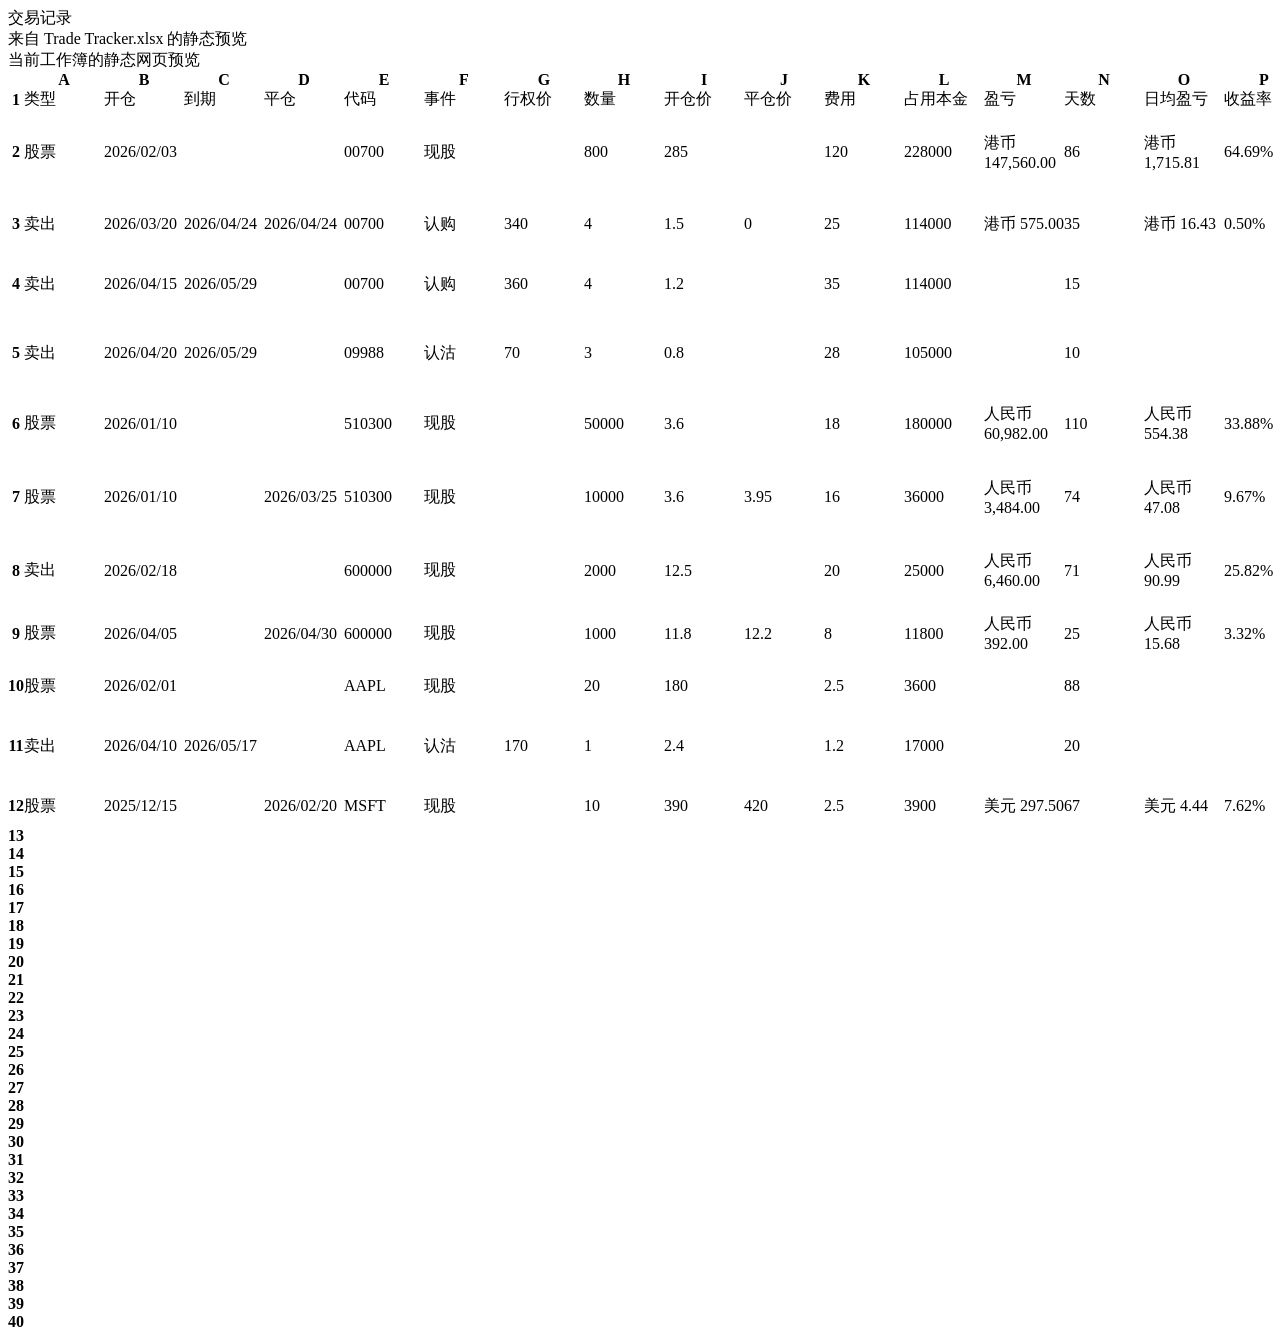
==== .trade-tracker/preview/交易记录.html @ 709254da "Add synthetic public demo dashboard" ====
<!doctype html>
        <html lang="zh-CN">
        <head>
        <meta charset="utf-8">
        <meta name="viewport" content="width=device-width, initial-scale=1">
        <title>交易记录 预览</title>
        <link rel="stylesheet" href="resources/preview.css">
        </head>
        <body>
        <div class="sheet-page">
          <div class="sheet-meta">
            <div>
              <div class="sheet-title">交易记录</div>
              <div class="sheet-subtitle">来自 Trade Tracker.xlsx 的静态预览</div>
            </div>
            <div class="sheet-chip">当前工作簿的静态网页预览</div>
          </div>
          <div class="grid-wrap">
  <div class="ritz grid-container" dir="ltr">
    <table class="waffle" cellspacing="0" cellpadding="0">
      <thead>
        <tr>
          <th class="corner"></th>
          <th class="column-headers-background" style="min-width:80px">A</th><th class="column-headers-background" style="min-width:80px">B</th><th class="column-headers-background" style="min-width:80px">C</th><th class="column-headers-background" style="min-width:80px">D</th><th class="column-headers-background" style="min-width:80px">E</th><th class="column-headers-background" style="min-width:80px">F</th><th class="column-headers-background" style="min-width:80px">G</th><th class="column-headers-background" style="min-width:80px">H</th><th class="column-headers-background" style="min-width:80px">I</th><th class="column-headers-background" style="min-width:80px">J</th><th class="column-headers-background" style="min-width:80px">K</th><th class="column-headers-background" style="min-width:80px">L</th><th class="column-headers-background" style="min-width:80px">M</th><th class="column-headers-background" style="min-width:80px">N</th><th class="column-headers-background" style="min-width:80px">O</th><th class="column-headers-background" style="min-width:80px">P</th><th class="column-headers-background" style="min-width:80px">Q</th><th class="column-headers-background" style="min-width:80px">R</th><th class="column-headers-background" style="min-width:80px">S</th><th class="column-headers-background" style="min-width:80px">T</th><th class="column-headers-background" style="min-width:80px">U</th>
        </tr>
      </thead>
      <tbody>
        <tr class="header-row"><th class="row-index">1</th><td class="text" style="min-width:80px">类型</td><td class="text" style="min-width:80px">开仓</td><td class="text" style="min-width:80px">到期</td><td class="text" style="min-width:80px">平仓</td><td class="text" style="min-width:80px">代码</td><td class="text" style="min-width:80px">事件</td><td class="text" style="min-width:80px">行权价</td><td class="text" style="min-width:80px">数量</td><td class="text" style="min-width:80px">开仓价</td><td class="text" style="min-width:80px">平仓价</td><td class="text" style="min-width:80px">费用</td><td class="text divider-right" style="min-width:80px">占用本金</td><td class="text" style="min-width:80px">盈亏</td><td class="text" style="min-width:80px">天数</td><td class="text" style="min-width:80px">日均盈亏</td><td class="text" style="min-width:80px">收益率</td><td class="text divider-right" style="min-width:80px">年化收益</td><td class="text notes" style="min-width:80px">备注</td><td class="text" style="min-width:80px">乘数</td><td class="text ccy" style="min-width:80px">币种</td><td class="text" style="min-width:80px">年份</td></tr><tr class="data-row"><th class="row-index">2</th><td class="text" style="min-width:80px"><span class="type-pill type-sdi">股票</span></td><td class="date" style="min-width:80px">2026/02/03</td><td class="text empty" style="min-width:80px"></td><td class="text empty" style="min-width:80px"></td><td class="text" style="min-width:80px">00700</td><td class="text" style="min-width:80px">现股</td><td class="text empty" style="min-width:80px"></td><td class="num" style="min-width:80px">800</td><td class="num" style="min-width:80px">285</td><td class="text empty" style="min-width:80px"></td><td class="num" style="min-width:80px">120</td><td class="num divider-right" style="min-width:80px">228000</td><td class="money" style="min-width:80px">港币 147,560.00</td><td class="num" style="min-width:80px">86</td><td class="money" style="min-width:80px">港币 1,715.81</td><td class="percent" style="min-width:80px">64.69%</td><td class="percent divider-right" style="min-width:80px">274.54%</td><td class="text notes" style="min-width:80px">合成示例：港股底仓，不是真实交易</td><td class="text empty" style="min-width:80px"></td><td class="text ccy" style="min-width:80px">港币</td><td class="text" style="min-width:80px">2026</td></tr><tr class="data-row alt"><th class="row-index">3</th><td class="text" style="min-width:80px"><span class="type-pill type-sell">卖出</span></td><td class="date" style="min-width:80px">2026/03/20</td><td class="date" style="min-width:80px">2026/04/24</td><td class="date" style="min-width:80px">2026/04/24</td><td class="text" style="min-width:80px">00700</td><td class="text" style="min-width:80px">认购</td><td class="num" style="min-width:80px">340</td><td class="num" style="min-width:80px">4</td><td class="num" style="min-width:80px">1.5</td><td class="num" style="min-width:80px">0</td><td class="num" style="min-width:80px">25</td><td class="num divider-right" style="min-width:80px">114000</td><td class="money" style="min-width:80px">港币 575.00</td><td class="num" style="min-width:80px">35</td><td class="money" style="min-width:80px">港币 16.43</td><td class="percent" style="min-width:80px">0.50%</td><td class="percent divider-right" style="min-width:80px">5.26%</td><td class="text notes" style="min-width:80px">合成示例：covered call 到期作废</td><td class="num" style="min-width:80px">100</td><td class="text ccy" style="min-width:80px">港币</td><td class="text" style="min-width:80px">2026</td></tr><tr class="data-row"><th class="row-index">4</th><td class="text" style="min-width:80px"><span class="type-pill type-sell">卖出</span></td><td class="date" style="min-width:80px">2026/04/15</td><td class="date" style="min-width:80px">2026/05/29</td><td class="text empty" style="min-width:80px"></td><td class="text" style="min-width:80px">00700</td><td class="text" style="min-width:80px">认购</td><td class="num" style="min-width:80px">360</td><td class="num" style="min-width:80px">4</td><td class="num" style="min-width:80px">1.2</td><td class="text empty" style="min-width:80px"></td><td class="num" style="min-width:80px">35</td><td class="num divider-right" style="min-width:80px">114000</td><td class="text empty" style="min-width:80px"></td><td class="num" style="min-width:80px">15</td><td class="text empty" style="min-width:80px"></td><td class="text empty" style="min-width:80px"></td><td class="text divider-right empty" style="min-width:80px"></td><td class="text notes" style="min-width:80px">合成示例：未平仓 covered call</td><td class="num" style="min-width:80px">100</td><td class="text ccy" style="min-width:80px">港币</td><td class="text" style="min-width:80px">2026</td></tr><tr class="data-row alt"><th class="row-index">5</th><td class="text" style="min-width:80px"><span class="type-pill type-sell">卖出</span></td><td class="date" style="min-width:80px">2026/04/20</td><td class="date" style="min-width:80px">2026/05/29</td><td class="text empty" style="min-width:80px"></td><td class="text" style="min-width:80px">09988</td><td class="text" style="min-width:80px">认沽</td><td class="num" style="min-width:80px">70</td><td class="num" style="min-width:80px">3</td><td class="num" style="min-width:80px">0.8</td><td class="text empty" style="min-width:80px"></td><td class="num" style="min-width:80px">28</td><td class="num divider-right" style="min-width:80px">105000</td><td class="text empty" style="min-width:80px"></td><td class="num" style="min-width:80px">10</td><td class="text empty" style="min-width:80px"></td><td class="text empty" style="min-width:80px"></td><td class="text divider-right empty" style="min-width:80px"></td><td class="text notes" style="min-width:80px">合成示例：未平仓 cash-secured put</td><td class="num" style="min-width:80px">500</td><td class="text ccy" style="min-width:80px">港币</td><td class="text" style="min-width:80px">2026</td></tr><tr class="data-row"><th class="row-index">6</th><td class="text" style="min-width:80px"><span class="type-pill type-sdi">股票</span></td><td class="date" style="min-width:80px">2026/01/10</td><td class="text empty" style="min-width:80px"></td><td class="text empty" style="min-width:80px"></td><td class="text" style="min-width:80px">510300</td><td class="text" style="min-width:80px">现股</td><td class="text empty" style="min-width:80px"></td><td class="num" style="min-width:80px">50000</td><td class="num" style="min-width:80px">3.6</td><td class="text empty" style="min-width:80px"></td><td class="num" style="min-width:80px">18</td><td class="num divider-right" style="min-width:80px">180000</td><td class="money" style="min-width:80px">人民币 60,982.00</td><td class="num" style="min-width:80px">110</td><td class="money" style="min-width:80px">人民币 554.38</td><td class="percent" style="min-width:80px">33.88%</td><td class="percent divider-right" style="min-width:80px">112.41%</td><td class="text notes" style="min-width:80px">合成示例：人民币 ETF 持仓</td><td class="text empty" style="min-width:80px"></td><td class="text ccy" style="min-width:80px">人民币</td><td class="text" style="min-width:80px">2026</td></tr><tr class="data-row alt"><th class="row-index">7</th><td class="text" style="min-width:80px"><span class="type-pill type-sdi">股票</span></td><td class="date" style="min-width:80px">2026/01/10</td><td class="text empty" style="min-width:80px"></td><td class="date" style="min-width:80px">2026/03/25</td><td class="text" style="min-width:80px">510300</td><td class="text" style="min-width:80px">现股</td><td class="text empty" style="min-width:80px"></td><td class="num" style="min-width:80px">10000</td><td class="num" style="min-width:80px">3.6</td><td class="num" style="min-width:80px">3.95</td><td class="num" style="min-width:80px">16</td><td class="num divider-right" style="min-width:80px">36000</td><td class="money" style="min-width:80px">人民币 3,484.00</td><td class="num" style="min-width:80px">74</td><td class="money" style="min-width:80px">人民币 47.08</td><td class="percent" style="min-width:80px">9.67%</td><td class="percent divider-right" style="min-width:80px">47.71%</td><td class="text notes" style="min-width:80px">合成示例：人民币 ETF 部分止盈</td><td class="text empty" style="min-width:80px"></td><td class="text ccy" style="min-width:80px">人民币</td><td class="text" style="min-width:80px">2026</td></tr><tr class="data-row"><th class="row-index">8</th><td class="text" style="min-width:80px"><span class="type-pill type-sell">卖出</span></td><td class="date" style="min-width:80px">2026/02/18</td><td class="text empty" style="min-width:80px"></td><td class="text empty" style="min-width:80px"></td><td class="text" style="min-width:80px">600000</td><td class="text" style="min-width:80px">现股</td><td class="text empty" style="min-width:80px"></td><td class="num" style="min-width:80px">2000</td><td class="num" style="min-width:80px">12.5</td><td class="text empty" style="min-width:80px"></td><td class="num" style="min-width:80px">20</td><td class="num divider-right" style="min-width:80px">25000</td><td class="money" style="min-width:80px">人民币 6,460.00</td><td class="num" style="min-width:80px">71</td><td class="money" style="min-width:80px">人民币 90.99</td><td class="percent" style="min-width:80px">25.82%</td><td class="percent divider-right" style="min-width:80px">132.73%</td><td class="text notes" style="min-width:80px">合成示例：空头持仓展示</td><td class="text empty" style="min-width:80px"></td><td class="text ccy" style="min-width:80px">人民币</td><td class="text" style="min-width:80px">2026</td></tr><tr class="data-row alt"><th class="row-index">9</th><td class="text" style="min-width:80px"><span class="type-pill type-sdi">股票</span></td><td class="date" style="min-width:80px">2026/04/05</td><td class="text empty" style="min-width:80px"></td><td class="date" style="min-width:80px">2026/04/30</td><td class="text" style="min-width:80px">600000</td><td class="text" style="min-width:80px">现股</td><td class="text empty" style="min-width:80px"></td><td class="num" style="min-width:80px">1000</td><td class="num" style="min-width:80px">11.8</td><td class="num" style="min-width:80px">12.2</td><td class="num" style="min-width:80px">8</td><td class="num divider-right" style="min-width:80px">11800</td><td class="money" style="min-width:80px">人民币 392.00</td><td class="num" style="min-width:80px">25</td><td class="money" style="min-width:80px">人民币 15.68</td><td class="percent" style="min-width:80px">3.32%</td><td class="percent divider-right" style="min-width:80px">48.47%</td><td class="text notes" style="min-width:80px">合成示例：已完成现股交易</td><td class="text empty" style="min-width:80px"></td><td class="text ccy" style="min-width:80px">人民币</td><td class="text" style="min-width:80px">2026</td></tr><tr class="data-row"><th class="row-index">10</th><td class="text" style="min-width:80px"><span class="type-pill type-sdi">股票</span></td><td class="date" style="min-width:80px">2026/02/01</td><td class="text empty" style="min-width:80px"></td><td class="text empty" style="min-width:80px"></td><td class="text" style="min-width:80px">AAPL</td><td class="text" style="min-width:80px">现股</td><td class="text empty" style="min-width:80px"></td><td class="num" style="min-width:80px">20</td><td class="num" style="min-width:80px">180</td><td class="text empty" style="min-width:80px"></td><td class="num" style="min-width:80px">2.5</td><td class="num divider-right" style="min-width:80px">3600</td><td class="text empty" style="min-width:80px"></td><td class="num" style="min-width:80px">88</td><td class="text empty" style="min-width:80px"></td><td class="text empty" style="min-width:80px"></td><td class="text divider-right empty" style="min-width:80px"></td><td class="text notes" style="min-width:80px">合成示例：美股持仓</td><td class="text empty" style="min-width:80px"></td><td class="text ccy" style="min-width:80px">美元</td><td class="text" style="min-width:80px">2026</td></tr><tr class="data-row alt"><th class="row-index">11</th><td class="text" style="min-width:80px"><span class="type-pill type-sell">卖出</span></td><td class="date" style="min-width:80px">2026/04/10</td><td class="date" style="min-width:80px">2026/05/17</td><td class="text empty" style="min-width:80px"></td><td class="text" style="min-width:80px">AAPL</td><td class="text" style="min-width:80px">认沽</td><td class="num" style="min-width:80px">170</td><td class="num" style="min-width:80px">1</td><td class="num" style="min-width:80px">2.4</td><td class="text empty" style="min-width:80px"></td><td class="num" style="min-width:80px">1.2</td><td class="num divider-right" style="min-width:80px">17000</td><td class="text empty" style="min-width:80px"></td><td class="num" style="min-width:80px">20</td><td class="text empty" style="min-width:80px"></td><td class="text empty" style="min-width:80px"></td><td class="text divider-right empty" style="min-width:80px"></td><td class="text notes" style="min-width:80px">合成示例：未平仓 cash-secured put</td><td class="num" style="min-width:80px">100</td><td class="text ccy" style="min-width:80px">美元</td><td class="text" style="min-width:80px">2026</td></tr><tr class="data-row"><th class="row-index">12</th><td class="text" style="min-width:80px"><span class="type-pill type-sdi">股票</span></td><td class="date" style="min-width:80px">2025/12/15</td><td class="text empty" style="min-width:80px"></td><td class="date" style="min-width:80px">2026/02/20</td><td class="text" style="min-width:80px">MSFT</td><td class="text" style="min-width:80px">现股</td><td class="text empty" style="min-width:80px"></td><td class="num" style="min-width:80px">10</td><td class="num" style="min-width:80px">390</td><td class="num" style="min-width:80px">420</td><td class="num" style="min-width:80px">2.5</td><td class="num divider-right" style="min-width:80px">3900</td><td class="money" style="min-width:80px">美元 297.50</td><td class="num" style="min-width:80px">67</td><td class="money" style="min-width:80px">美元 4.44</td><td class="percent" style="min-width:80px">7.62%</td><td class="percent divider-right" style="min-width:80px">41.53%</td><td class="text notes" style="min-width:80px">合成示例：美股已平仓</td><td class="text empty" style="min-width:80px"></td><td class="text ccy" style="min-width:80px">美元</td><td class="text" style="min-width:80px">2025</td></tr><tr class="data-row alt"><th class="row-index">13</th><td class="text empty" style="min-width:80px"><span class="type-pill type-empty">​</span></td><td class="text empty" style="min-width:80px"></td><td class="text empty" style="min-width:80px"></td><td class="text empty" style="min-width:80px"></td><td class="text empty" style="min-width:80px"></td><td class="text empty" style="min-width:80px"></td><td class="text empty" style="min-width:80px"></td><td class="text empty" style="min-width:80px"></td><td class="text empty" style="min-width:80px"></td><td class="text empty" style="min-width:80px"></td><td class="text empty" style="min-width:80px"></td><td class="text divider-right empty" style="min-width:80px"></td><td class="text empty" style="min-width:80px"></td><td class="text empty" style="min-width:80px"></td><td class="text empty" style="min-width:80px"></td><td class="text empty" style="min-width:80px"></td><td class="text divider-right empty" style="min-width:80px"></td><td class="text notes empty" style="min-width:80px"></td><td class="text empty" style="min-width:80px"></td><td class="text ccy empty" style="min-width:80px"></td><td class="text empty" style="min-width:80px"></td></tr><tr class="data-row"><th class="row-index">14</th><td class="text empty" style="min-width:80px"><span class="type-pill type-empty">​</span></td><td class="text empty" style="min-width:80px"></td><td class="text empty" style="min-width:80px"></td><td class="text empty" style="min-width:80px"></td><td class="text empty" style="min-width:80px"></td><td class="text empty" style="min-width:80px"></td><td class="text empty" style="min-width:80px"></td><td class="text empty" style="min-width:80px"></td><td class="text empty" style="min-width:80px"></td><td class="text empty" style="min-width:80px"></td><td class="text empty" style="min-width:80px"></td><td class="text divider-right empty" style="min-width:80px"></td><td class="text empty" style="min-width:80px"></td><td class="text empty" style="min-width:80px"></td><td class="text empty" style="min-width:80px"></td><td class="text empty" style="min-width:80px"></td><td class="text divider-right empty" style="min-width:80px"></td><td class="text notes empty" style="min-width:80px"></td><td class="text empty" style="min-width:80px"></td><td class="text ccy empty" style="min-width:80px"></td><td class="text empty" style="min-width:80px"></td></tr><tr class="data-row alt"><th class="row-index">15</th><td class="text empty" style="min-width:80px"><span class="type-pill type-empty">​</span></td><td class="text empty" style="min-width:80px"></td><td class="text empty" style="min-width:80px"></td><td class="text empty" style="min-width:80px"></td><td class="text empty" style="min-width:80px"></td><td class="text empty" style="min-width:80px"></td><td class="text empty" style="min-width:80px"></td><td class="text empty" style="min-width:80px"></td><td class="text empty" style="min-width:80px"></td><td class="text empty" style="min-width:80px"></td><td class="text empty" style="min-width:80px"></td><td class="text divider-right empty" style="min-width:80px"></td><td class="text empty" style="min-width:80px"></td><td class="text empty" style="min-width:80px"></td><td class="text empty" style="min-width:80px"></td><td class="text empty" style="min-width:80px"></td><td class="text divider-right empty" style="min-width:80px"></td><td class="text notes empty" style="min-width:80px"></td><td class="text empty" style="min-width:80px"></td><td class="text ccy empty" style="min-width:80px"></td><td class="text empty" style="min-width:80px"></td></tr><tr class="data-row"><th class="row-index">16</th><td class="text empty" style="min-width:80px"><span class="type-pill type-empty">​</span></td><td class="text empty" style="min-width:80px"></td><td class="text empty" style="min-width:80px"></td><td class="text empty" style="min-width:80px"></td><td class="text empty" style="min-width:80px"></td><td class="text empty" style="min-width:80px"></td><td class="text empty" style="min-width:80px"></td><td class="text empty" style="min-width:80px"></td><td class="text empty" style="min-width:80px"></td><td class="text empty" style="min-width:80px"></td><td class="text empty" style="min-width:80px"></td><td class="text divider-right empty" style="min-width:80px"></td><td class="text empty" style="min-width:80px"></td><td class="text empty" style="min-width:80px"></td><td class="text empty" style="min-width:80px"></td><td class="text empty" style="min-width:80px"></td><td class="text divider-right empty" style="min-width:80px"></td><td class="text notes empty" style="min-width:80px"></td><td class="text empty" style="min-width:80px"></td><td class="text ccy empty" style="min-width:80px"></td><td class="text empty" style="min-width:80px"></td></tr><tr class="data-row alt"><th class="row-index">17</th><td class="text empty" style="min-width:80px"><span class="type-pill type-empty">​</span></td><td class="text empty" style="min-width:80px"></td><td class="text empty" style="min-width:80px"></td><td class="text empty" style="min-width:80px"></td><td class="text empty" style="min-width:80px"></td><td class="text empty" style="min-width:80px"></td><td class="text empty" style="min-width:80px"></td><td class="text empty" style="min-width:80px"></td><td class="text empty" style="min-width:80px"></td><td class="text empty" style="min-width:80px"></td><td class="text empty" style="min-width:80px"></td><td class="text divider-right empty" style="min-width:80px"></td><td class="text empty" style="min-width:80px"></td><td class="text empty" style="min-width:80px"></td><td class="text empty" style="min-width:80px"></td><td class="text empty" style="min-width:80px"></td><td class="text divider-right empty" style="min-width:80px"></td><td class="text notes empty" style="min-width:80px"></td><td class="text empty" style="min-width:80px"></td><td class="text ccy empty" style="min-width:80px"></td><td class="text empty" style="min-width:80px"></td></tr><tr class="data-row"><th class="row-index">18</th><td class="text empty" style="min-width:80px"><span class="type-pill type-empty">​</span></td><td class="text empty" style="min-width:80px"></td><td class="text empty" style="min-width:80px"></td><td class="text empty" style="min-width:80px"></td><td class="text empty" style="min-width:80px"></td><td class="text empty" style="min-width:80px"></td><td class="text empty" style="min-width:80px"></td><td class="text empty" style="min-width:80px"></td><td class="text empty" style="min-width:80px"></td><td class="text empty" style="min-width:80px"></td><td class="text empty" style="min-width:80px"></td><td class="text divider-right empty" style="min-width:80px"></td><td class="text empty" style="min-width:80px"></td><td class="text empty" style="min-width:80px"></td><td class="text empty" style="min-width:80px"></td><td class="text empty" style="min-width:80px"></td><td class="text divider-right empty" style="min-width:80px"></td><td class="text notes empty" style="min-width:80px"></td><td class="text empty" style="min-width:80px"></td><td class="text ccy empty" style="min-width:80px"></td><td class="text empty" style="min-width:80px"></td></tr><tr class="data-row alt"><th class="row-index">19</th><td class="text empty" style="min-width:80px"><span class="type-pill type-empty">​</span></td><td class="text empty" style="min-width:80px"></td><td class="text empty" style="min-width:80px"></td><td class="text empty" style="min-width:80px"></td><td class="text empty" style="min-width:80px"></td><td class="text empty" style="min-width:80px"></td><td class="text empty" style="min-width:80px"></td><td class="text empty" style="min-width:80px"></td><td class="text empty" style="min-width:80px"></td><td class="text empty" style="min-width:80px"></td><td class="text empty" style="min-width:80px"></td><td class="text divider-right empty" style="min-width:80px"></td><td class="text empty" style="min-width:80px"></td><td class="text empty" style="min-width:80px"></td><td class="text empty" style="min-width:80px"></td><td class="text empty" style="min-width:80px"></td><td class="text divider-right empty" style="min-width:80px"></td><td class="text notes empty" style="min-width:80px"></td><td class="text empty" style="min-width:80px"></td><td class="text ccy empty" style="min-width:80px"></td><td class="text empty" style="min-width:80px"></td></tr><tr class="data-row"><th class="row-index">20</th><td class="text empty" style="min-width:80px"><span class="type-pill type-empty">​</span></td><td class="text empty" style="min-width:80px"></td><td class="text empty" style="min-width:80px"></td><td class="text empty" style="min-width:80px"></td><td class="text empty" style="min-width:80px"></td><td class="text empty" style="min-width:80px"></td><td class="text empty" style="min-width:80px"></td><td class="text empty" style="min-width:80px"></td><td class="text empty" style="min-width:80px"></td><td class="text empty" style="min-width:80px"></td><td class="text empty" style="min-width:80px"></td><td class="text divider-right empty" style="min-width:80px"></td><td class="text empty" style="min-width:80px"></td><td class="text empty" style="min-width:80px"></td><td class="text empty" style="min-width:80px"></td><td class="text empty" style="min-width:80px"></td><td class="text divider-right empty" style="min-width:80px"></td><td class="text notes empty" style="min-width:80px"></td><td class="text empty" style="min-width:80px"></td><td class="text ccy empty" style="min-width:80px"></td><td class="text empty" style="min-width:80px"></td></tr><tr class="data-row alt"><th class="row-index">21</th><td class="text empty" style="min-width:80px"><span class="type-pill type-empty">​</span></td><td class="text empty" style="min-width:80px"></td><td class="text empty" style="min-width:80px"></td><td class="text empty" style="min-width:80px"></td><td class="text empty" style="min-width:80px"></td><td class="text empty" style="min-width:80px"></td><td class="text empty" style="min-width:80px"></td><td class="text empty" style="min-width:80px"></td><td class="text empty" style="min-width:80px"></td><td class="text empty" style="min-width:80px"></td><td class="text empty" style="min-width:80px"></td><td class="text divider-right empty" style="min-width:80px"></td><td class="text empty" style="min-width:80px"></td><td class="text empty" style="min-width:80px"></td><td class="text empty" style="min-width:80px"></td><td class="text empty" style="min-width:80px"></td><td class="text divider-right empty" style="min-width:80px"></td><td class="text notes empty" style="min-width:80px"></td><td class="text empty" style="min-width:80px"></td><td class="text ccy empty" style="min-width:80px"></td><td class="text empty" style="min-width:80px"></td></tr><tr class="data-row"><th class="row-index">22</th><td class="text empty" style="min-width:80px"><span class="type-pill type-empty">​</span></td><td class="text empty" style="min-width:80px"></td><td class="text empty" style="min-width:80px"></td><td class="text empty" style="min-width:80px"></td><td class="text empty" style="min-width:80px"></td><td class="text empty" style="min-width:80px"></td><td class="text empty" style="min-width:80px"></td><td class="text empty" style="min-width:80px"></td><td class="text empty" style="min-width:80px"></td><td class="text empty" style="min-width:80px"></td><td class="text empty" style="min-width:80px"></td><td class="text divider-right empty" style="min-width:80px"></td><td class="text empty" style="min-width:80px"></td><td class="text empty" style="min-width:80px"></td><td class="text empty" style="min-width:80px"></td><td class="text empty" style="min-width:80px"></td><td class="text divider-right empty" style="min-width:80px"></td><td class="text notes empty" style="min-width:80px"></td><td class="text empty" style="min-width:80px"></td><td class="text ccy empty" style="min-width:80px"></td><td class="text empty" style="min-width:80px"></td></tr><tr class="data-row alt"><th class="row-index">23</th><td class="text empty" style="min-width:80px"><span class="type-pill type-empty">​</span></td><td class="text empty" style="min-width:80px"></td><td class="text empty" style="min-width:80px"></td><td class="text empty" style="min-width:80px"></td><td class="text empty" style="min-width:80px"></td><td class="text empty" style="min-width:80px"></td><td class="text empty" style="min-width:80px"></td><td class="text empty" style="min-width:80px"></td><td class="text empty" style="min-width:80px"></td><td class="text empty" style="min-width:80px"></td><td class="text empty" style="min-width:80px"></td><td class="text divider-right empty" style="min-width:80px"></td><td class="text empty" style="min-width:80px"></td><td class="text empty" style="min-width:80px"></td><td class="text empty" style="min-width:80px"></td><td class="text empty" style="min-width:80px"></td><td class="text divider-right empty" style="min-width:80px"></td><td class="text notes empty" style="min-width:80px"></td><td class="text empty" style="min-width:80px"></td><td class="text ccy empty" style="min-width:80px"></td><td class="text empty" style="min-width:80px"></td></tr><tr class="data-row"><th class="row-index">24</th><td class="text empty" style="min-width:80px"><span class="type-pill type-empty">​</span></td><td class="text empty" style="min-width:80px"></td><td class="text empty" style="min-width:80px"></td><td class="text empty" style="min-width:80px"></td><td class="text empty" style="min-width:80px"></td><td class="text empty" style="min-width:80px"></td><td class="text empty" style="min-width:80px"></td><td class="text empty" style="min-width:80px"></td><td class="text empty" style="min-width:80px"></td><td class="text empty" style="min-width:80px"></td><td class="text empty" style="min-width:80px"></td><td class="text divider-right empty" style="min-width:80px"></td><td class="text empty" style="min-width:80px"></td><td class="text empty" style="min-width:80px"></td><td class="text empty" style="min-width:80px"></td><td class="text empty" style="min-width:80px"></td><td class="text divider-right empty" style="min-width:80px"></td><td class="text notes empty" style="min-width:80px"></td><td class="text empty" style="min-width:80px"></td><td class="text ccy empty" style="min-width:80px"></td><td class="text empty" style="min-width:80px"></td></tr><tr class="data-row alt"><th class="row-index">25</th><td class="text empty" style="min-width:80px"><span class="type-pill type-empty">​</span></td><td class="text empty" style="min-width:80px"></td><td class="text empty" style="min-width:80px"></td><td class="text empty" style="min-width:80px"></td><td class="text empty" style="min-width:80px"></td><td class="text empty" style="min-width:80px"></td><td class="text empty" style="min-width:80px"></td><td class="text empty" style="min-width:80px"></td><td class="text empty" style="min-width:80px"></td><td class="text empty" style="min-width:80px"></td><td class="text empty" style="min-width:80px"></td><td class="text divider-right empty" style="min-width:80px"></td><td class="text empty" style="min-width:80px"></td><td class="text empty" style="min-width:80px"></td><td class="text empty" style="min-width:80px"></td><td class="text empty" style="min-width:80px"></td><td class="text divider-right empty" style="min-width:80px"></td><td class="text notes empty" style="min-width:80px"></td><td class="text empty" style="min-width:80px"></td><td class="text ccy empty" style="min-width:80px"></td><td class="text empty" style="min-width:80px"></td></tr><tr class="data-row"><th class="row-index">26</th><td class="text empty" style="min-width:80px"><span class="type-pill type-empty">​</span></td><td class="text empty" style="min-width:80px"></td><td class="text empty" style="min-width:80px"></td><td class="text empty" style="min-width:80px"></td><td class="text empty" style="min-width:80px"></td><td class="text empty" style="min-width:80px"></td><td class="text empty" style="min-width:80px"></td><td class="text empty" style="min-width:80px"></td><td class="text empty" style="min-width:80px"></td><td class="text empty" style="min-width:80px"></td><td class="text empty" style="min-width:80px"></td><td class="text divider-right empty" style="min-width:80px"></td><td class="text empty" style="min-width:80px"></td><td class="text empty" style="min-width:80px"></td><td class="text empty" style="min-width:80px"></td><td class="text empty" style="min-width:80px"></td><td class="text divider-right empty" style="min-width:80px"></td><td class="text notes empty" style="min-width:80px"></td><td class="text empty" style="min-width:80px"></td><td class="text ccy empty" style="min-width:80px"></td><td class="text empty" style="min-width:80px"></td></tr><tr class="data-row alt"><th class="row-index">27</th><td class="text empty" style="min-width:80px"><span class="type-pill type-empty">​</span></td><td class="text empty" style="min-width:80px"></td><td class="text empty" style="min-width:80px"></td><td class="text empty" style="min-width:80px"></td><td class="text empty" style="min-width:80px"></td><td class="text empty" style="min-width:80px"></td><td class="text empty" style="min-width:80px"></td><td class="text empty" style="min-width:80px"></td><td class="text empty" style="min-width:80px"></td><td class="text empty" style="min-width:80px"></td><td class="text empty" style="min-width:80px"></td><td class="text divider-right empty" style="min-width:80px"></td><td class="text empty" style="min-width:80px"></td><td class="text empty" style="min-width:80px"></td><td class="text empty" style="min-width:80px"></td><td class="text empty" style="min-width:80px"></td><td class="text divider-right empty" style="min-width:80px"></td><td class="text notes empty" style="min-width:80px"></td><td class="text empty" style="min-width:80px"></td><td class="text ccy empty" style="min-width:80px"></td><td class="text empty" style="min-width:80px"></td></tr><tr class="data-row"><th class="row-index">28</th><td class="text empty" style="min-width:80px"><span class="type-pill type-empty">​</span></td><td class="text empty" style="min-width:80px"></td><td class="text empty" style="min-width:80px"></td><td class="text empty" style="min-width:80px"></td><td class="text empty" style="min-width:80px"></td><td class="text empty" style="min-width:80px"></td><td class="text empty" style="min-width:80px"></td><td class="text empty" style="min-width:80px"></td><td class="text empty" style="min-width:80px"></td><td class="text empty" style="min-width:80px"></td><td class="text empty" style="min-width:80px"></td><td class="text divider-right empty" style="min-width:80px"></td><td class="text empty" style="min-width:80px"></td><td class="text empty" style="min-width:80px"></td><td class="text empty" style="min-width:80px"></td><td class="text empty" style="min-width:80px"></td><td class="text divider-right empty" style="min-width:80px"></td><td class="text notes empty" style="min-width:80px"></td><td class="text empty" style="min-width:80px"></td><td class="text ccy empty" style="min-width:80px"></td><td class="text empty" style="min-width:80px"></td></tr><tr class="data-row alt"><th class="row-index">29</th><td class="text empty" style="min-width:80px"><span class="type-pill type-empty">​</span></td><td class="text empty" style="min-width:80px"></td><td class="text empty" style="min-width:80px"></td><td class="text empty" style="min-width:80px"></td><td class="text empty" style="min-width:80px"></td><td class="text empty" style="min-width:80px"></td><td class="text empty" style="min-width:80px"></td><td class="text empty" style="min-width:80px"></td><td class="text empty" style="min-width:80px"></td><td class="text empty" style="min-width:80px"></td><td class="text empty" style="min-width:80px"></td><td class="text divider-right empty" style="min-width:80px"></td><td class="text empty" style="min-width:80px"></td><td class="text empty" style="min-width:80px"></td><td class="text empty" style="min-width:80px"></td><td class="text empty" style="min-width:80px"></td><td class="text divider-right empty" style="min-width:80px"></td><td class="text notes empty" style="min-width:80px"></td><td class="text empty" style="min-width:80px"></td><td class="text ccy empty" style="min-width:80px"></td><td class="text empty" style="min-width:80px"></td></tr><tr class="data-row"><th class="row-index">30</th><td class="text empty" style="min-width:80px"><span class="type-pill type-empty">​</span></td><td class="text empty" style="min-width:80px"></td><td class="text empty" style="min-width:80px"></td><td class="text empty" style="min-width:80px"></td><td class="text empty" style="min-width:80px"></td><td class="text empty" style="min-width:80px"></td><td class="text empty" style="min-width:80px"></td><td class="text empty" style="min-width:80px"></td><td class="text empty" style="min-width:80px"></td><td class="text empty" style="min-width:80px"></td><td class="text empty" style="min-width:80px"></td><td class="text divider-right empty" style="min-width:80px"></td><td class="text empty" style="min-width:80px"></td><td class="text empty" style="min-width:80px"></td><td class="text empty" style="min-width:80px"></td><td class="text empty" style="min-width:80px"></td><td class="text divider-right empty" style="min-width:80px"></td><td class="text notes empty" style="min-width:80px"></td><td class="text empty" style="min-width:80px"></td><td class="text ccy empty" style="min-width:80px"></td><td class="text empty" style="min-width:80px"></td></tr><tr class="data-row alt"><th class="row-index">31</th><td class="text empty" style="min-width:80px"><span class="type-pill type-empty">​</span></td><td class="text empty" style="min-width:80px"></td><td class="text empty" style="min-width:80px"></td><td class="text empty" style="min-width:80px"></td><td class="text empty" style="min-width:80px"></td><td class="text empty" style="min-width:80px"></td><td class="text empty" style="min-width:80px"></td><td class="text empty" style="min-width:80px"></td><td class="text empty" style="min-width:80px"></td><td class="text empty" style="min-width:80px"></td><td class="text empty" style="min-width:80px"></td><td class="text divider-right empty" style="min-width:80px"></td><td class="text empty" style="min-width:80px"></td><td class="text empty" style="min-width:80px"></td><td class="text empty" style="min-width:80px"></td><td class="text empty" style="min-width:80px"></td><td class="text divider-right empty" style="min-width:80px"></td><td class="text notes empty" style="min-width:80px"></td><td class="text empty" style="min-width:80px"></td><td class="text ccy empty" style="min-width:80px"></td><td class="text empty" style="min-width:80px"></td></tr><tr class="data-row"><th class="row-index">32</th><td class="text empty" style="min-width:80px"><span class="type-pill type-empty">​</span></td><td class="text empty" style="min-width:80px"></td><td class="text empty" style="min-width:80px"></td><td class="text empty" style="min-width:80px"></td><td class="text empty" style="min-width:80px"></td><td class="text empty" style="min-width:80px"></td><td class="text empty" style="min-width:80px"></td><td class="text empty" style="min-width:80px"></td><td class="text empty" style="min-width:80px"></td><td class="text empty" style="min-width:80px"></td><td class="text empty" style="min-width:80px"></td><td class="text divider-right empty" style="min-width:80px"></td><td class="text empty" style="min-width:80px"></td><td class="text empty" style="min-width:80px"></td><td class="text empty" style="min-width:80px"></td><td class="text empty" style="min-width:80px"></td><td class="text divider-right empty" style="min-width:80px"></td><td class="text notes empty" style="min-width:80px"></td><td class="text empty" style="min-width:80px"></td><td class="text ccy empty" style="min-width:80px"></td><td class="text empty" style="min-width:80px"></td></tr><tr class="data-row alt"><th class="row-index">33</th><td class="text empty" style="min-width:80px"><span class="type-pill type-empty">​</span></td><td class="text empty" style="min-width:80px"></td><td class="text empty" style="min-width:80px"></td><td class="text empty" style="min-width:80px"></td><td class="text empty" style="min-width:80px"></td><td class="text empty" style="min-width:80px"></td><td class="text empty" style="min-width:80px"></td><td class="text empty" style="min-width:80px"></td><td class="text empty" style="min-width:80px"></td><td class="text empty" style="min-width:80px"></td><td class="text empty" style="min-width:80px"></td><td class="text divider-right empty" style="min-width:80px"></td><td class="text empty" style="min-width:80px"></td><td class="text empty" style="min-width:80px"></td><td class="text empty" style="min-width:80px"></td><td class="text empty" style="min-width:80px"></td><td class="text divider-right empty" style="min-width:80px"></td><td class="text notes empty" style="min-width:80px"></td><td class="text empty" style="min-width:80px"></td><td class="text ccy empty" style="min-width:80px"></td><td class="text empty" style="min-width:80px"></td></tr><tr class="data-row"><th class="row-index">34</th><td class="text empty" style="min-width:80px"><span class="type-pill type-empty">​</span></td><td class="text empty" style="min-width:80px"></td><td class="text empty" style="min-width:80px"></td><td class="text empty" style="min-width:80px"></td><td class="text empty" style="min-width:80px"></td><td class="text empty" style="min-width:80px"></td><td class="text empty" style="min-width:80px"></td><td class="text empty" style="min-width:80px"></td><td class="text empty" style="min-width:80px"></td><td class="text empty" style="min-width:80px"></td><td class="text empty" style="min-width:80px"></td><td class="text divider-right empty" style="min-width:80px"></td><td class="text empty" style="min-width:80px"></td><td class="text empty" style="min-width:80px"></td><td class="text empty" style="min-width:80px"></td><td class="text empty" style="min-width:80px"></td><td class="text divider-right empty" style="min-width:80px"></td><td class="text notes empty" style="min-width:80px"></td><td class="text empty" style="min-width:80px"></td><td class="text ccy empty" style="min-width:80px"></td><td class="text empty" style="min-width:80px"></td></tr><tr class="data-row alt"><th class="row-index">35</th><td class="text empty" style="min-width:80px"><span class="type-pill type-empty">​</span></td><td class="text empty" style="min-width:80px"></td><td class="text empty" style="min-width:80px"></td><td class="text empty" style="min-width:80px"></td><td class="text empty" style="min-width:80px"></td><td class="text empty" style="min-width:80px"></td><td class="text empty" style="min-width:80px"></td><td class="text empty" style="min-width:80px"></td><td class="text empty" style="min-width:80px"></td><td class="text empty" style="min-width:80px"></td><td class="text empty" style="min-width:80px"></td><td class="text divider-right empty" style="min-width:80px"></td><td class="text empty" style="min-width:80px"></td><td class="text empty" style="min-width:80px"></td><td class="text empty" style="min-width:80px"></td><td class="text empty" style="min-width:80px"></td><td class="text divider-right empty" style="min-width:80px"></td><td class="text notes empty" style="min-width:80px"></td><td class="text empty" style="min-width:80px"></td><td class="text ccy empty" style="min-width:80px"></td><td class="text empty" style="min-width:80px"></td></tr><tr class="data-row"><th class="row-index">36</th><td class="text empty" style="min-width:80px"><span class="type-pill type-empty">​</span></td><td class="text empty" style="min-width:80px"></td><td class="text empty" style="min-width:80px"></td><td class="text empty" style="min-width:80px"></td><td class="text empty" style="min-width:80px"></td><td class="text empty" style="min-width:80px"></td><td class="text empty" style="min-width:80px"></td><td class="text empty" style="min-width:80px"></td><td class="text empty" style="min-width:80px"></td><td class="text empty" style="min-width:80px"></td><td class="text empty" style="min-width:80px"></td><td class="text divider-right empty" style="min-width:80px"></td><td class="text empty" style="min-width:80px"></td><td class="text empty" style="min-width:80px"></td><td class="text empty" style="min-width:80px"></td><td class="text empty" style="min-width:80px"></td><td class="text divider-right empty" style="min-width:80px"></td><td class="text notes empty" style="min-width:80px"></td><td class="text empty" style="min-width:80px"></td><td class="text ccy empty" style="min-width:80px"></td><td class="text empty" style="min-width:80px"></td></tr><tr class="data-row alt"><th class="row-index">37</th><td class="text empty" style="min-width:80px"><span class="type-pill type-empty">​</span></td><td class="text empty" style="min-width:80px"></td><td class="text empty" style="min-width:80px"></td><td class="text empty" style="min-width:80px"></td><td class="text empty" style="min-width:80px"></td><td class="text empty" style="min-width:80px"></td><td class="text empty" style="min-width:80px"></td><td class="text empty" style="min-width:80px"></td><td class="text empty" style="min-width:80px"></td><td class="text empty" style="min-width:80px"></td><td class="text empty" style="min-width:80px"></td><td class="text divider-right empty" style="min-width:80px"></td><td class="text empty" style="min-width:80px"></td><td class="text empty" style="min-width:80px"></td><td class="text empty" style="min-width:80px"></td><td class="text empty" style="min-width:80px"></td><td class="text divider-right empty" style="min-width:80px"></td><td class="text notes empty" style="min-width:80px"></td><td class="text empty" style="min-width:80px"></td><td class="text ccy empty" style="min-width:80px"></td><td class="text empty" style="min-width:80px"></td></tr><tr class="data-row"><th class="row-index">38</th><td class="text empty" style="min-width:80px"><span class="type-pill type-empty">​</span></td><td class="text empty" style="min-width:80px"></td><td class="text empty" style="min-width:80px"></td><td class="text empty" style="min-width:80px"></td><td class="text empty" style="min-width:80px"></td><td class="text empty" style="min-width:80px"></td><td class="text empty" style="min-width:80px"></td><td class="text empty" style="min-width:80px"></td><td class="text empty" style="min-width:80px"></td><td class="text empty" style="min-width:80px"></td><td class="text empty" style="min-width:80px"></td><td class="text divider-right empty" style="min-width:80px"></td><td class="text empty" style="min-width:80px"></td><td class="text empty" style="min-width:80px"></td><td class="text empty" style="min-width:80px"></td><td class="text empty" style="min-width:80px"></td><td class="text divider-right empty" style="min-width:80px"></td><td class="text notes empty" style="min-width:80px"></td><td class="text empty" style="min-width:80px"></td><td class="text ccy empty" style="min-width:80px"></td><td class="text empty" style="min-width:80px"></td></tr><tr class="data-row alt"><th class="row-index">39</th><td class="text empty" style="min-width:80px"><span class="type-pill type-empty">​</span></td><td class="text empty" style="min-width:80px"></td><td class="text empty" style="min-width:80px"></td><td class="text empty" style="min-width:80px"></td><td class="text empty" style="min-width:80px"></td><td class="text empty" style="min-width:80px"></td><td class="text empty" style="min-width:80px"></td><td class="text empty" style="min-width:80px"></td><td class="text empty" style="min-width:80px"></td><td class="text empty" style="min-width:80px"></td><td class="text empty" style="min-width:80px"></td><td class="text divider-right empty" style="min-width:80px"></td><td class="text empty" style="min-width:80px"></td><td class="text empty" style="min-width:80px"></td><td class="text empty" style="min-width:80px"></td><td class="text empty" style="min-width:80px"></td><td class="text divider-right empty" style="min-width:80px"></td><td class="text notes empty" style="min-width:80px"></td><td class="text empty" style="min-width:80px"></td><td class="text ccy empty" style="min-width:80px"></td><td class="text empty" style="min-width:80px"></td></tr><tr class="data-row"><th class="row-index">40</th><td class="text empty" style="min-width:80px"><span class="type-pill type-empty">​</span></td><td class="text empty" style="min-width:80px"></td><td class="text empty" style="min-width:80px"></td><td class="text empty" style="min-width:80px"></td><td class="text empty" style="min-width:80px"></td><td class="text empty" style="min-width:80px"></td><td class="text empty" style="min-width:80px"></td><td class="text empty" style="min-width:80px"></td><td class="text empty" style="min-width:80px"></td><td class="text empty" style="min-width:80px"></td><td class="text empty" style="min-width:80px"></td><td class="text divider-right empty" style="min-width:80px"></td><td class="text empty" style="min-width:80px"></td><td class="text empty" style="min-width:80px"></td><td class="text empty" style="min-width:80px"></td><td class="text empty" style="min-width:80px"></td><td class="text divider-right empty" style="min-width:80px"></td><td class="text notes empty" style="min-width:80px"></td><td class="text empty" style="min-width:80px"></td><td class="text ccy empty" style="min-width:80px"></td><td class="text empty" style="min-width:80px"></td></tr>
      </tbody>
    </table>
  </div>
</div>

        </div>
        </body>
        </html>
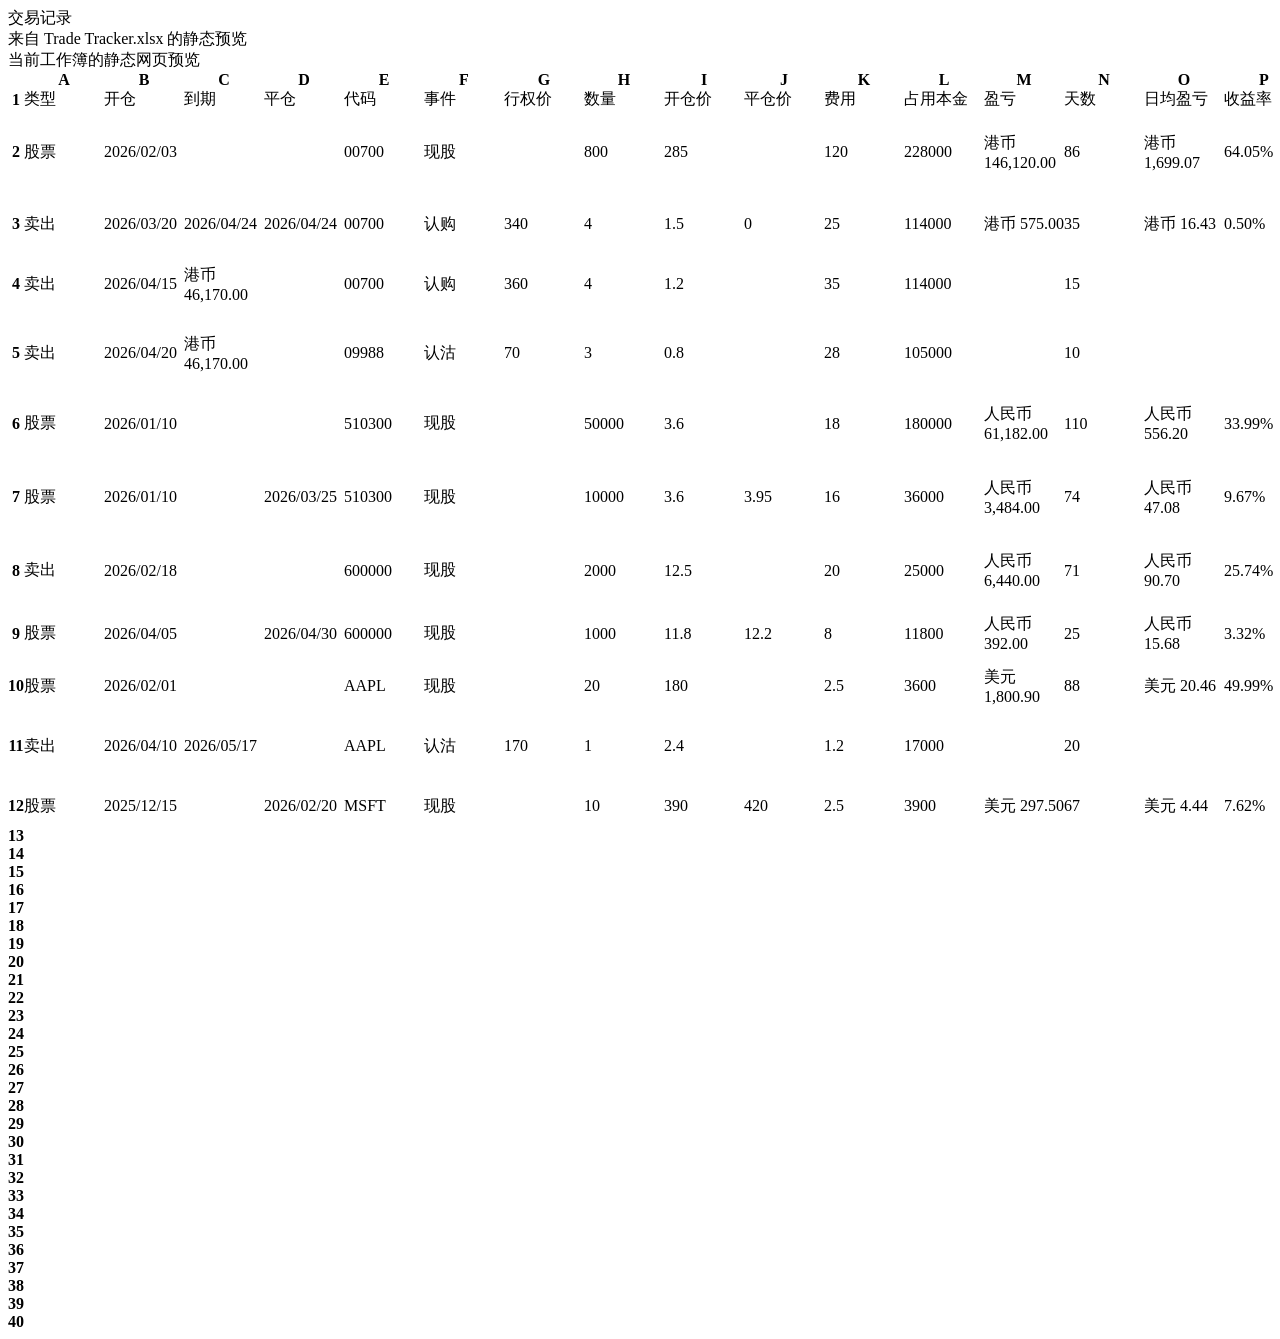
==== commit f92f3b99: "Apply table tone fallback consistently" ====
--- a/.trade-tracker/preview/交易记录.html
+++ b/.trade-tracker/preview/交易记录.html
@@ -25,7 +25,7 @@
         </tr>
       </thead>
       <tbody>
-        <tr class="header-row"><th class="row-index">1</th><td class="text" style="min-width:80px">类型</td><td class="text" style="min-width:80px">开仓</td><td class="text" style="min-width:80px">到期</td><td class="text" style="min-width:80px">平仓</td><td class="text" style="min-width:80px">代码</td><td class="text" style="min-width:80px">事件</td><td class="text" style="min-width:80px">行权价</td><td class="text" style="min-width:80px">数量</td><td class="text" style="min-width:80px">开仓价</td><td class="text" style="min-width:80px">平仓价</td><td class="text" style="min-width:80px">费用</td><td class="text divider-right" style="min-width:80px">占用本金</td><td class="text" style="min-width:80px">盈亏</td><td class="text" style="min-width:80px">天数</td><td class="text" style="min-width:80px">日均盈亏</td><td class="text" style="min-width:80px">收益率</td><td class="text divider-right" style="min-width:80px">年化收益</td><td class="text notes" style="min-width:80px">备注</td><td class="text" style="min-width:80px">乘数</td><td class="text ccy" style="min-width:80px">币种</td><td class="text" style="min-width:80px">年份</td></tr><tr class="data-row"><th class="row-index">2</th><td class="text" style="min-width:80px"><span class="type-pill type-sdi">股票</span></td><td class="date" style="min-width:80px">2026/02/03</td><td class="text empty" style="min-width:80px"></td><td class="text empty" style="min-width:80px"></td><td class="text" style="min-width:80px">00700</td><td class="text" style="min-width:80px">现股</td><td class="text empty" style="min-width:80px"></td><td class="num" style="min-width:80px">800</td><td class="num" style="min-width:80px">285</td><td class="text empty" style="min-width:80px"></td><td class="num" style="min-width:80px">120</td><td class="num divider-right" style="min-width:80px">228000</td><td class="money" style="min-width:80px">港币 147,560.00</td><td class="num" style="min-width:80px">86</td><td class="money" style="min-width:80px">港币 1,715.81</td><td class="percent" style="min-width:80px">64.69%</td><td class="percent divider-right" style="min-width:80px">274.54%</td><td class="text notes" style="min-width:80px">合成示例：港股底仓，不是真实交易</td><td class="text empty" style="min-width:80px"></td><td class="text ccy" style="min-width:80px">港币</td><td class="text" style="min-width:80px">2026</td></tr><tr class="data-row alt"><th class="row-index">3</th><td class="text" style="min-width:80px"><span class="type-pill type-sell">卖出</span></td><td class="date" style="min-width:80px">2026/03/20</td><td class="date" style="min-width:80px">2026/04/24</td><td class="date" style="min-width:80px">2026/04/24</td><td class="text" style="min-width:80px">00700</td><td class="text" style="min-width:80px">认购</td><td class="num" style="min-width:80px">340</td><td class="num" style="min-width:80px">4</td><td class="num" style="min-width:80px">1.5</td><td class="num" style="min-width:80px">0</td><td class="num" style="min-width:80px">25</td><td class="num divider-right" style="min-width:80px">114000</td><td class="money" style="min-width:80px">港币 575.00</td><td class="num" style="min-width:80px">35</td><td class="money" style="min-width:80px">港币 16.43</td><td class="percent" style="min-width:80px">0.50%</td><td class="percent divider-right" style="min-width:80px">5.26%</td><td class="text notes" style="min-width:80px">合成示例：covered call 到期作废</td><td class="num" style="min-width:80px">100</td><td class="text ccy" style="min-width:80px">港币</td><td class="text" style="min-width:80px">2026</td></tr><tr class="data-row"><th class="row-index">4</th><td class="text" style="min-width:80px"><span class="type-pill type-sell">卖出</span></td><td class="date" style="min-width:80px">2026/04/15</td><td class="date" style="min-width:80px">2026/05/29</td><td class="text empty" style="min-width:80px"></td><td class="text" style="min-width:80px">00700</td><td class="text" style="min-width:80px">认购</td><td class="num" style="min-width:80px">360</td><td class="num" style="min-width:80px">4</td><td class="num" style="min-width:80px">1.2</td><td class="text empty" style="min-width:80px"></td><td class="num" style="min-width:80px">35</td><td class="num divider-right" style="min-width:80px">114000</td><td class="text empty" style="min-width:80px"></td><td class="num" style="min-width:80px">15</td><td class="text empty" style="min-width:80px"></td><td class="text empty" style="min-width:80px"></td><td class="text divider-right empty" style="min-width:80px"></td><td class="text notes" style="min-width:80px">合成示例：未平仓 covered call</td><td class="num" style="min-width:80px">100</td><td class="text ccy" style="min-width:80px">港币</td><td class="text" style="min-width:80px">2026</td></tr><tr class="data-row alt"><th class="row-index">5</th><td class="text" style="min-width:80px"><span class="type-pill type-sell">卖出</span></td><td class="date" style="min-width:80px">2026/04/20</td><td class="date" style="min-width:80px">2026/05/29</td><td class="text empty" style="min-width:80px"></td><td class="text" style="min-width:80px">09988</td><td class="text" style="min-width:80px">认沽</td><td class="num" style="min-width:80px">70</td><td class="num" style="min-width:80px">3</td><td class="num" style="min-width:80px">0.8</td><td class="text empty" style="min-width:80px"></td><td class="num" style="min-width:80px">28</td><td class="num divider-right" style="min-width:80px">105000</td><td class="text empty" style="min-width:80px"></td><td class="num" style="min-width:80px">10</td><td class="text empty" style="min-width:80px"></td><td class="text empty" style="min-width:80px"></td><td class="text divider-right empty" style="min-width:80px"></td><td class="text notes" style="min-width:80px">合成示例：未平仓 cash-secured put</td><td class="num" style="min-width:80px">500</td><td class="text ccy" style="min-width:80px">港币</td><td class="text" style="min-width:80px">2026</td></tr><tr class="data-row"><th class="row-index">6</th><td class="text" style="min-width:80px"><span class="type-pill type-sdi">股票</span></td><td class="date" style="min-width:80px">2026/01/10</td><td class="text empty" style="min-width:80px"></td><td class="text empty" style="min-width:80px"></td><td class="text" style="min-width:80px">510300</td><td class="text" style="min-width:80px">现股</td><td class="text empty" style="min-width:80px"></td><td class="num" style="min-width:80px">50000</td><td class="num" style="min-width:80px">3.6</td><td class="text empty" style="min-width:80px"></td><td class="num" style="min-width:80px">18</td><td class="num divider-right" style="min-width:80px">180000</td><td class="money" style="min-width:80px">人民币 60,982.00</td><td class="num" style="min-width:80px">110</td><td class="money" style="min-width:80px">人民币 554.38</td><td class="percent" style="min-width:80px">33.88%</td><td class="percent divider-right" style="min-width:80px">112.41%</td><td class="text notes" style="min-width:80px">合成示例：人民币 ETF 持仓</td><td class="text empty" style="min-width:80px"></td><td class="text ccy" style="min-width:80px">人民币</td><td class="text" style="min-width:80px">2026</td></tr><tr class="data-row alt"><th class="row-index">7</th><td class="text" style="min-width:80px"><span class="type-pill type-sdi">股票</span></td><td class="date" style="min-width:80px">2026/01/10</td><td class="text empty" style="min-width:80px"></td><td class="date" style="min-width:80px">2026/03/25</td><td class="text" style="min-width:80px">510300</td><td class="text" style="min-width:80px">现股</td><td class="text empty" style="min-width:80px"></td><td class="num" style="min-width:80px">10000</td><td class="num" style="min-width:80px">3.6</td><td class="num" style="min-width:80px">3.95</td><td class="num" style="min-width:80px">16</td><td class="num divider-right" style="min-width:80px">36000</td><td class="money" style="min-width:80px">人民币 3,484.00</td><td class="num" style="min-width:80px">74</td><td class="money" style="min-width:80px">人民币 47.08</td><td class="percent" style="min-width:80px">9.67%</td><td class="percent divider-right" style="min-width:80px">47.71%</td><td class="text notes" style="min-width:80px">合成示例：人民币 ETF 部分止盈</td><td class="text empty" style="min-width:80px"></td><td class="text ccy" style="min-width:80px">人民币</td><td class="text" style="min-width:80px">2026</td></tr><tr class="data-row"><th class="row-index">8</th><td class="text" style="min-width:80px"><span class="type-pill type-sell">卖出</span></td><td class="date" style="min-width:80px">2026/02/18</td><td class="text empty" style="min-width:80px"></td><td class="text empty" style="min-width:80px"></td><td class="text" style="min-width:80px">600000</td><td class="text" style="min-width:80px">现股</td><td class="text empty" style="min-width:80px"></td><td class="num" style="min-width:80px">2000</td><td class="num" style="min-width:80px">12.5</td><td class="text empty" style="min-width:80px"></td><td class="num" style="min-width:80px">20</td><td class="num divider-right" style="min-width:80px">25000</td><td class="money" style="min-width:80px">人民币 6,460.00</td><td class="num" style="min-width:80px">71</td><td class="money" style="min-width:80px">人民币 90.99</td><td class="percent" style="min-width:80px">25.82%</td><td class="percent divider-right" style="min-width:80px">132.73%</td><td class="text notes" style="min-width:80px">合成示例：空头持仓展示</td><td class="text empty" style="min-width:80px"></td><td class="text ccy" style="min-width:80px">人民币</td><td class="text" style="min-width:80px">2026</td></tr><tr class="data-row alt"><th class="row-index">9</th><td class="text" style="min-width:80px"><span class="type-pill type-sdi">股票</span></td><td class="date" style="min-width:80px">2026/04/05</td><td class="text empty" style="min-width:80px"></td><td class="date" style="min-width:80px">2026/04/30</td><td class="text" style="min-width:80px">600000</td><td class="text" style="min-width:80px">现股</td><td class="text empty" style="min-width:80px"></td><td class="num" style="min-width:80px">1000</td><td class="num" style="min-width:80px">11.8</td><td class="num" style="min-width:80px">12.2</td><td class="num" style="min-width:80px">8</td><td class="num divider-right" style="min-width:80px">11800</td><td class="money" style="min-width:80px">人民币 392.00</td><td class="num" style="min-width:80px">25</td><td class="money" style="min-width:80px">人民币 15.68</td><td class="percent" style="min-width:80px">3.32%</td><td class="percent divider-right" style="min-width:80px">48.47%</td><td class="text notes" style="min-width:80px">合成示例：已完成现股交易</td><td class="text empty" style="min-width:80px"></td><td class="text ccy" style="min-width:80px">人民币</td><td class="text" style="min-width:80px">2026</td></tr><tr class="data-row"><th class="row-index">10</th><td class="text" style="min-width:80px"><span class="type-pill type-sdi">股票</span></td><td class="date" style="min-width:80px">2026/02/01</td><td class="text empty" style="min-width:80px"></td><td class="text empty" style="min-width:80px"></td><td class="text" style="min-width:80px">AAPL</td><td class="text" style="min-width:80px">现股</td><td class="text empty" style="min-width:80px"></td><td class="num" style="min-width:80px">20</td><td class="num" style="min-width:80px">180</td><td class="text empty" style="min-width:80px"></td><td class="num" style="min-width:80px">2.5</td><td class="num divider-right" style="min-width:80px">3600</td><td class="text empty" style="min-width:80px"></td><td class="num" style="min-width:80px">88</td><td class="text empty" style="min-width:80px"></td><td class="text empty" style="min-width:80px"></td><td class="text divider-right empty" style="min-width:80px"></td><td class="text notes" style="min-width:80px">合成示例：美股持仓</td><td class="text empty" style="min-width:80px"></td><td class="text ccy" style="min-width:80px">美元</td><td class="text" style="min-width:80px">2026</td></tr><tr class="data-row alt"><th class="row-index">11</th><td class="text" style="min-width:80px"><span class="type-pill type-sell">卖出</span></td><td class="date" style="min-width:80px">2026/04/10</td><td class="date" style="min-width:80px">2026/05/17</td><td class="text empty" style="min-width:80px"></td><td class="text" style="min-width:80px">AAPL</td><td class="text" style="min-width:80px">认沽</td><td class="num" style="min-width:80px">170</td><td class="num" style="min-width:80px">1</td><td class="num" style="min-width:80px">2.4</td><td class="text empty" style="min-width:80px"></td><td class="num" style="min-width:80px">1.2</td><td class="num divider-right" style="min-width:80px">17000</td><td class="text empty" style="min-width:80px"></td><td class="num" style="min-width:80px">20</td><td class="text empty" style="min-width:80px"></td><td class="text empty" style="min-width:80px"></td><td class="text divider-right empty" style="min-width:80px"></td><td class="text notes" style="min-width:80px">合成示例：未平仓 cash-secured put</td><td class="num" style="min-width:80px">100</td><td class="text ccy" style="min-width:80px">美元</td><td class="text" style="min-width:80px">2026</td></tr><tr class="data-row"><th class="row-index">12</th><td class="text" style="min-width:80px"><span class="type-pill type-sdi">股票</span></td><td class="date" style="min-width:80px">2025/12/15</td><td class="text empty" style="min-width:80px"></td><td class="date" style="min-width:80px">2026/02/20</td><td class="text" style="min-width:80px">MSFT</td><td class="text" style="min-width:80px">现股</td><td class="text empty" style="min-width:80px"></td><td class="num" style="min-width:80px">10</td><td class="num" style="min-width:80px">390</td><td class="num" style="min-width:80px">420</td><td class="num" style="min-width:80px">2.5</td><td class="num divider-right" style="min-width:80px">3900</td><td class="money" style="min-width:80px">美元 297.50</td><td class="num" style="min-width:80px">67</td><td class="money" style="min-width:80px">美元 4.44</td><td class="percent" style="min-width:80px">7.62%</td><td class="percent divider-right" style="min-width:80px">41.53%</td><td class="text notes" style="min-width:80px">合成示例：美股已平仓</td><td class="text empty" style="min-width:80px"></td><td class="text ccy" style="min-width:80px">美元</td><td class="text" style="min-width:80px">2025</td></tr><tr class="data-row alt"><th class="row-index">13</th><td class="text empty" style="min-width:80px"><span class="type-pill type-empty">​</span></td><td class="text empty" style="min-width:80px"></td><td class="text empty" style="min-width:80px"></td><td class="text empty" style="min-width:80px"></td><td class="text empty" style="min-width:80px"></td><td class="text empty" style="min-width:80px"></td><td class="text empty" style="min-width:80px"></td><td class="text empty" style="min-width:80px"></td><td class="text empty" style="min-width:80px"></td><td class="text empty" style="min-width:80px"></td><td class="text empty" style="min-width:80px"></td><td class="text divider-right empty" style="min-width:80px"></td><td class="text empty" style="min-width:80px"></td><td class="text empty" style="min-width:80px"></td><td class="text empty" style="min-width:80px"></td><td class="text empty" style="min-width:80px"></td><td class="text divider-right empty" style="min-width:80px"></td><td class="text notes empty" style="min-width:80px"></td><td class="text empty" style="min-width:80px"></td><td class="text ccy empty" style="min-width:80px"></td><td class="text empty" style="min-width:80px"></td></tr><tr class="data-row"><th class="row-index">14</th><td class="text empty" style="min-width:80px"><span class="type-pill type-empty">​</span></td><td class="text empty" style="min-width:80px"></td><td class="text empty" style="min-width:80px"></td><td class="text empty" style="min-width:80px"></td><td class="text empty" style="min-width:80px"></td><td class="text empty" style="min-width:80px"></td><td class="text empty" style="min-width:80px"></td><td class="text empty" style="min-width:80px"></td><td class="text empty" style="min-width:80px"></td><td class="text empty" style="min-width:80px"></td><td class="text empty" style="min-width:80px"></td><td class="text divider-right empty" style="min-width:80px"></td><td class="text empty" style="min-width:80px"></td><td class="text empty" style="min-width:80px"></td><td class="text empty" style="min-width:80px"></td><td class="text empty" style="min-width:80px"></td><td class="text divider-right empty" style="min-width:80px"></td><td class="text notes empty" style="min-width:80px"></td><td class="text empty" style="min-width:80px"></td><td class="text ccy empty" style="min-width:80px"></td><td class="text empty" style="min-width:80px"></td></tr><tr class="data-row alt"><th class="row-index">15</th><td class="text empty" style="min-width:80px"><span class="type-pill type-empty">​</span></td><td class="text empty" style="min-width:80px"></td><td class="text empty" style="min-width:80px"></td><td class="text empty" style="min-width:80px"></td><td class="text empty" style="min-width:80px"></td><td class="text empty" style="min-width:80px"></td><td class="text empty" style="min-width:80px"></td><td class="text empty" style="min-width:80px"></td><td class="text empty" style="min-width:80px"></td><td class="text empty" style="min-width:80px"></td><td class="text empty" style="min-width:80px"></td><td class="text divider-right empty" style="min-width:80px"></td><td class="text empty" style="min-width:80px"></td><td class="text empty" style="min-width:80px"></td><td class="text empty" style="min-width:80px"></td><td class="text empty" style="min-width:80px"></td><td class="text divider-right empty" style="min-width:80px"></td><td class="text notes empty" style="min-width:80px"></td><td class="text empty" style="min-width:80px"></td><td class="text ccy empty" style="min-width:80px"></td><td class="text empty" style="min-width:80px"></td></tr><tr class="data-row"><th class="row-index">16</th><td class="text empty" style="min-width:80px"><span class="type-pill type-empty">​</span></td><td class="text empty" style="min-width:80px"></td><td class="text empty" style="min-width:80px"></td><td class="text empty" style="min-width:80px"></td><td class="text empty" style="min-width:80px"></td><td class="text empty" style="min-width:80px"></td><td class="text empty" style="min-width:80px"></td><td class="text empty" style="min-width:80px"></td><td class="text empty" style="min-width:80px"></td><td class="text empty" style="min-width:80px"></td><td class="text empty" style="min-width:80px"></td><td class="text divider-right empty" style="min-width:80px"></td><td class="text empty" style="min-width:80px"></td><td class="text empty" style="min-width:80px"></td><td class="text empty" style="min-width:80px"></td><td class="text empty" style="min-width:80px"></td><td class="text divider-right empty" style="min-width:80px"></td><td class="text notes empty" style="min-width:80px"></td><td class="text empty" style="min-width:80px"></td><td class="text ccy empty" style="min-width:80px"></td><td class="text empty" style="min-width:80px"></td></tr><tr class="data-row alt"><th class="row-index">17</th><td class="text empty" style="min-width:80px"><span class="type-pill type-empty">​</span></td><td class="text empty" style="min-width:80px"></td><td class="text empty" style="min-width:80px"></td><td class="text empty" style="min-width:80px"></td><td class="text empty" style="min-width:80px"></td><td class="text empty" style="min-width:80px"></td><td class="text empty" style="min-width:80px"></td><td class="text empty" style="min-width:80px"></td><td class="text empty" style="min-width:80px"></td><td class="text empty" style="min-width:80px"></td><td class="text empty" style="min-width:80px"></td><td class="text divider-right empty" style="min-width:80px"></td><td class="text empty" style="min-width:80px"></td><td class="text empty" style="min-width:80px"></td><td class="text empty" style="min-width:80px"></td><td class="text empty" style="min-width:80px"></td><td class="text divider-right empty" style="min-width:80px"></td><td class="text notes empty" style="min-width:80px"></td><td class="text empty" style="min-width:80px"></td><td class="text ccy empty" style="min-width:80px"></td><td class="text empty" style="min-width:80px"></td></tr><tr class="data-row"><th class="row-index">18</th><td class="text empty" style="min-width:80px"><span class="type-pill type-empty">​</span></td><td class="text empty" style="min-width:80px"></td><td class="text empty" style="min-width:80px"></td><td class="text empty" style="min-width:80px"></td><td class="text empty" style="min-width:80px"></td><td class="text empty" style="min-width:80px"></td><td class="text empty" style="min-width:80px"></td><td class="text empty" style="min-width:80px"></td><td class="text empty" style="min-width:80px"></td><td class="text empty" style="min-width:80px"></td><td class="text empty" style="min-width:80px"></td><td class="text divider-right empty" style="min-width:80px"></td><td class="text empty" style="min-width:80px"></td><td class="text empty" style="min-width:80px"></td><td class="text empty" style="min-width:80px"></td><td class="text empty" style="min-width:80px"></td><td class="text divider-right empty" style="min-width:80px"></td><td class="text notes empty" style="min-width:80px"></td><td class="text empty" style="min-width:80px"></td><td class="text ccy empty" style="min-width:80px"></td><td class="text empty" style="min-width:80px"></td></tr><tr class="data-row alt"><th class="row-index">19</th><td class="text empty" style="min-width:80px"><span class="type-pill type-empty">​</span></td><td class="text empty" style="min-width:80px"></td><td class="text empty" style="min-width:80px"></td><td class="text empty" style="min-width:80px"></td><td class="text empty" style="min-width:80px"></td><td class="text empty" style="min-width:80px"></td><td class="text empty" style="min-width:80px"></td><td class="text empty" style="min-width:80px"></td><td class="text empty" style="min-width:80px"></td><td class="text empty" style="min-width:80px"></td><td class="text empty" style="min-width:80px"></td><td class="text divider-right empty" style="min-width:80px"></td><td class="text empty" style="min-width:80px"></td><td class="text empty" style="min-width:80px"></td><td class="text empty" style="min-width:80px"></td><td class="text empty" style="min-width:80px"></td><td class="text divider-right empty" style="min-width:80px"></td><td class="text notes empty" style="min-width:80px"></td><td class="text empty" style="min-width:80px"></td><td class="text ccy empty" style="min-width:80px"></td><td class="text empty" style="min-width:80px"></td></tr><tr class="data-row"><th class="row-index">20</th><td class="text empty" style="min-width:80px"><span class="type-pill type-empty">​</span></td><td class="text empty" style="min-width:80px"></td><td class="text empty" style="min-width:80px"></td><td class="text empty" style="min-width:80px"></td><td class="text empty" style="min-width:80px"></td><td class="text empty" style="min-width:80px"></td><td class="text empty" style="min-width:80px"></td><td class="text empty" style="min-width:80px"></td><td class="text empty" style="min-width:80px"></td><td class="text empty" style="min-width:80px"></td><td class="text empty" style="min-width:80px"></td><td class="text divider-right empty" style="min-width:80px"></td><td class="text empty" style="min-width:80px"></td><td class="text empty" style="min-width:80px"></td><td class="text empty" style="min-width:80px"></td><td class="text empty" style="min-width:80px"></td><td class="text divider-right empty" style="min-width:80px"></td><td class="text notes empty" style="min-width:80px"></td><td class="text empty" style="min-width:80px"></td><td class="text ccy empty" style="min-width:80px"></td><td class="text empty" style="min-width:80px"></td></tr><tr class="data-row alt"><th class="row-index">21</th><td class="text empty" style="min-width:80px"><span class="type-pill type-empty">​</span></td><td class="text empty" style="min-width:80px"></td><td class="text empty" style="min-width:80px"></td><td class="text empty" style="min-width:80px"></td><td class="text empty" style="min-width:80px"></td><td class="text empty" style="min-width:80px"></td><td class="text empty" style="min-width:80px"></td><td class="text empty" style="min-width:80px"></td><td class="text empty" style="min-width:80px"></td><td class="text empty" style="min-width:80px"></td><td class="text empty" style="min-width:80px"></td><td class="text divider-right empty" style="min-width:80px"></td><td class="text empty" style="min-width:80px"></td><td class="text empty" style="min-width:80px"></td><td class="text empty" style="min-width:80px"></td><td class="text empty" style="min-width:80px"></td><td class="text divider-right empty" style="min-width:80px"></td><td class="text notes empty" style="min-width:80px"></td><td class="text empty" style="min-width:80px"></td><td class="text ccy empty" style="min-width:80px"></td><td class="text empty" style="min-width:80px"></td></tr><tr class="data-row"><th class="row-index">22</th><td class="text empty" style="min-width:80px"><span class="type-pill type-empty">​</span></td><td class="text empty" style="min-width:80px"></td><td class="text empty" style="min-width:80px"></td><td class="text empty" style="min-width:80px"></td><td class="text empty" style="min-width:80px"></td><td class="text empty" style="min-width:80px"></td><td class="text empty" style="min-width:80px"></td><td class="text empty" style="min-width:80px"></td><td class="text empty" style="min-width:80px"></td><td class="text empty" style="min-width:80px"></td><td class="text empty" style="min-width:80px"></td><td class="text divider-right empty" style="min-width:80px"></td><td class="text empty" style="min-width:80px"></td><td class="text empty" style="min-width:80px"></td><td class="text empty" style="min-width:80px"></td><td class="text empty" style="min-width:80px"></td><td class="text divider-right empty" style="min-width:80px"></td><td class="text notes empty" style="min-width:80px"></td><td class="text empty" style="min-width:80px"></td><td class="text ccy empty" style="min-width:80px"></td><td class="text empty" style="min-width:80px"></td></tr><tr class="data-row alt"><th class="row-index">23</th><td class="text empty" style="min-width:80px"><span class="type-pill type-empty">​</span></td><td class="text empty" style="min-width:80px"></td><td class="text empty" style="min-width:80px"></td><td class="text empty" style="min-width:80px"></td><td class="text empty" style="min-width:80px"></td><td class="text empty" style="min-width:80px"></td><td class="text empty" style="min-width:80px"></td><td class="text empty" style="min-width:80px"></td><td class="text empty" style="min-width:80px"></td><td class="text empty" style="min-width:80px"></td><td class="text empty" style="min-width:80px"></td><td class="text divider-right empty" style="min-width:80px"></td><td class="text empty" style="min-width:80px"></td><td class="text empty" style="min-width:80px"></td><td class="text empty" style="min-width:80px"></td><td class="text empty" style="min-width:80px"></td><td class="text divider-right empty" style="min-width:80px"></td><td class="text notes empty" style="min-width:80px"></td><td class="text empty" style="min-width:80px"></td><td class="text ccy empty" style="min-width:80px"></td><td class="text empty" style="min-width:80px"></td></tr><tr class="data-row"><th class="row-index">24</th><td class="text empty" style="min-width:80px"><span class="type-pill type-empty">​</span></td><td class="text empty" style="min-width:80px"></td><td class="text empty" style="min-width:80px"></td><td class="text empty" style="min-width:80px"></td><td class="text empty" style="min-width:80px"></td><td class="text empty" style="min-width:80px"></td><td class="text empty" style="min-width:80px"></td><td class="text empty" style="min-width:80px"></td><td class="text empty" style="min-width:80px"></td><td class="text empty" style="min-width:80px"></td><td class="text empty" style="min-width:80px"></td><td class="text divider-right empty" style="min-width:80px"></td><td class="text empty" style="min-width:80px"></td><td class="text empty" style="min-width:80px"></td><td class="text empty" style="min-width:80px"></td><td class="text empty" style="min-width:80px"></td><td class="text divider-right empty" style="min-width:80px"></td><td class="text notes empty" style="min-width:80px"></td><td class="text empty" style="min-width:80px"></td><td class="text ccy empty" style="min-width:80px"></td><td class="text empty" style="min-width:80px"></td></tr><tr class="data-row alt"><th class="row-index">25</th><td class="text empty" style="min-width:80px"><span class="type-pill type-empty">​</span></td><td class="text empty" style="min-width:80px"></td><td class="text empty" style="min-width:80px"></td><td class="text empty" style="min-width:80px"></td><td class="text empty" style="min-width:80px"></td><td class="text empty" style="min-width:80px"></td><td class="text empty" style="min-width:80px"></td><td class="text empty" style="min-width:80px"></td><td class="text empty" style="min-width:80px"></td><td class="text empty" style="min-width:80px"></td><td class="text empty" style="min-width:80px"></td><td class="text divider-right empty" style="min-width:80px"></td><td class="text empty" style="min-width:80px"></td><td class="text empty" style="min-width:80px"></td><td class="text empty" style="min-width:80px"></td><td class="text empty" style="min-width:80px"></td><td class="text divider-right empty" style="min-width:80px"></td><td class="text notes empty" style="min-width:80px"></td><td class="text empty" style="min-width:80px"></td><td class="text ccy empty" style="min-width:80px"></td><td class="text empty" style="min-width:80px"></td></tr><tr class="data-row"><th class="row-index">26</th><td class="text empty" style="min-width:80px"><span class="type-pill type-empty">​</span></td><td class="text empty" style="min-width:80px"></td><td class="text empty" style="min-width:80px"></td><td class="text empty" style="min-width:80px"></td><td class="text empty" style="min-width:80px"></td><td class="text empty" style="min-width:80px"></td><td class="text empty" style="min-width:80px"></td><td class="text empty" style="min-width:80px"></td><td class="text empty" style="min-width:80px"></td><td class="text empty" style="min-width:80px"></td><td class="text empty" style="min-width:80px"></td><td class="text divider-right empty" style="min-width:80px"></td><td class="text empty" style="min-width:80px"></td><td class="text empty" style="min-width:80px"></td><td class="text empty" style="min-width:80px"></td><td class="text empty" style="min-width:80px"></td><td class="text divider-right empty" style="min-width:80px"></td><td class="text notes empty" style="min-width:80px"></td><td class="text empty" style="min-width:80px"></td><td class="text ccy empty" style="min-width:80px"></td><td class="text empty" style="min-width:80px"></td></tr><tr class="data-row alt"><th class="row-index">27</th><td class="text empty" style="min-width:80px"><span class="type-pill type-empty">​</span></td><td class="text empty" style="min-width:80px"></td><td class="text empty" style="min-width:80px"></td><td class="text empty" style="min-width:80px"></td><td class="text empty" style="min-width:80px"></td><td class="text empty" style="min-width:80px"></td><td class="text empty" style="min-width:80px"></td><td class="text empty" style="min-width:80px"></td><td class="text empty" style="min-width:80px"></td><td class="text empty" style="min-width:80px"></td><td class="text empty" style="min-width:80px"></td><td class="text divider-right empty" style="min-width:80px"></td><td class="text empty" style="min-width:80px"></td><td class="text empty" style="min-width:80px"></td><td class="text empty" style="min-width:80px"></td><td class="text empty" style="min-width:80px"></td><td class="text divider-right empty" style="min-width:80px"></td><td class="text notes empty" style="min-width:80px"></td><td class="text empty" style="min-width:80px"></td><td class="text ccy empty" style="min-width:80px"></td><td class="text empty" style="min-width:80px"></td></tr><tr class="data-row"><th class="row-index">28</th><td class="text empty" style="min-width:80px"><span class="type-pill type-empty">​</span></td><td class="text empty" style="min-width:80px"></td><td class="text empty" style="min-width:80px"></td><td class="text empty" style="min-width:80px"></td><td class="text empty" style="min-width:80px"></td><td class="text empty" style="min-width:80px"></td><td class="text empty" style="min-width:80px"></td><td class="text empty" style="min-width:80px"></td><td class="text empty" style="min-width:80px"></td><td class="text empty" style="min-width:80px"></td><td class="text empty" style="min-width:80px"></td><td class="text divider-right empty" style="min-width:80px"></td><td class="text empty" style="min-width:80px"></td><td class="text empty" style="min-width:80px"></td><td class="text empty" style="min-width:80px"></td><td class="text empty" style="min-width:80px"></td><td class="text divider-right empty" style="min-width:80px"></td><td class="text notes empty" style="min-width:80px"></td><td class="text empty" style="min-width:80px"></td><td class="text ccy empty" style="min-width:80px"></td><td class="text empty" style="min-width:80px"></td></tr><tr class="data-row alt"><th class="row-index">29</th><td class="text empty" style="min-width:80px"><span class="type-pill type-empty">​</span></td><td class="text empty" style="min-width:80px"></td><td class="text empty" style="min-width:80px"></td><td class="text empty" style="min-width:80px"></td><td class="text empty" style="min-width:80px"></td><td class="text empty" style="min-width:80px"></td><td class="text empty" style="min-width:80px"></td><td class="text empty" style="min-width:80px"></td><td class="text empty" style="min-width:80px"></td><td class="text empty" style="min-width:80px"></td><td class="text empty" style="min-width:80px"></td><td class="text divider-right empty" style="min-width:80px"></td><td class="text empty" style="min-width:80px"></td><td class="text empty" style="min-width:80px"></td><td class="text empty" style="min-width:80px"></td><td class="text empty" style="min-width:80px"></td><td class="text divider-right empty" style="min-width:80px"></td><td class="text notes empty" style="min-width:80px"></td><td class="text empty" style="min-width:80px"></td><td class="text ccy empty" style="min-width:80px"></td><td class="text empty" style="min-width:80px"></td></tr><tr class="data-row"><th class="row-index">30</th><td class="text empty" style="min-width:80px"><span class="type-pill type-empty">​</span></td><td class="text empty" style="min-width:80px"></td><td class="text empty" style="min-width:80px"></td><td class="text empty" style="min-width:80px"></td><td class="text empty" style="min-width:80px"></td><td class="text empty" style="min-width:80px"></td><td class="text empty" style="min-width:80px"></td><td class="text empty" style="min-width:80px"></td><td class="text empty" style="min-width:80px"></td><td class="text empty" style="min-width:80px"></td><td class="text empty" style="min-width:80px"></td><td class="text divider-right empty" style="min-width:80px"></td><td class="text empty" style="min-width:80px"></td><td class="text empty" style="min-width:80px"></td><td class="text empty" style="min-width:80px"></td><td class="text empty" style="min-width:80px"></td><td class="text divider-right empty" style="min-width:80px"></td><td class="text notes empty" style="min-width:80px"></td><td class="text empty" style="min-width:80px"></td><td class="text ccy empty" style="min-width:80px"></td><td class="text empty" style="min-width:80px"></td></tr><tr class="data-row alt"><th class="row-index">31</th><td class="text empty" style="min-width:80px"><span class="type-pill type-empty">​</span></td><td class="text empty" style="min-width:80px"></td><td class="text empty" style="min-width:80px"></td><td class="text empty" style="min-width:80px"></td><td class="text empty" style="min-width:80px"></td><td class="text empty" style="min-width:80px"></td><td class="text empty" style="min-width:80px"></td><td class="text empty" style="min-width:80px"></td><td class="text empty" style="min-width:80px"></td><td class="text empty" style="min-width:80px"></td><td class="text empty" style="min-width:80px"></td><td class="text divider-right empty" style="min-width:80px"></td><td class="text empty" style="min-width:80px"></td><td class="text empty" style="min-width:80px"></td><td class="text empty" style="min-width:80px"></td><td class="text empty" style="min-width:80px"></td><td class="text divider-right empty" style="min-width:80px"></td><td class="text notes empty" style="min-width:80px"></td><td class="text empty" style="min-width:80px"></td><td class="text ccy empty" style="min-width:80px"></td><td class="text empty" style="min-width:80px"></td></tr><tr class="data-row"><th class="row-index">32</th><td class="text empty" style="min-width:80px"><span class="type-pill type-empty">​</span></td><td class="text empty" style="min-width:80px"></td><td class="text empty" style="min-width:80px"></td><td class="text empty" style="min-width:80px"></td><td class="text empty" style="min-width:80px"></td><td class="text empty" style="min-width:80px"></td><td class="text empty" style="min-width:80px"></td><td class="text empty" style="min-width:80px"></td><td class="text empty" style="min-width:80px"></td><td class="text empty" style="min-width:80px"></td><td class="text empty" style="min-width:80px"></td><td class="text divider-right empty" style="min-width:80px"></td><td class="text empty" style="min-width:80px"></td><td class="text empty" style="min-width:80px"></td><td class="text empty" style="min-width:80px"></td><td class="text empty" style="min-width:80px"></td><td class="text divider-right empty" style="min-width:80px"></td><td class="text notes empty" style="min-width:80px"></td><td class="text empty" style="min-width:80px"></td><td class="text ccy empty" style="min-width:80px"></td><td class="text empty" style="min-width:80px"></td></tr><tr class="data-row alt"><th class="row-index">33</th><td class="text empty" style="min-width:80px"><span class="type-pill type-empty">​</span></td><td class="text empty" style="min-width:80px"></td><td class="text empty" style="min-width:80px"></td><td class="text empty" style="min-width:80px"></td><td class="text empty" style="min-width:80px"></td><td class="text empty" style="min-width:80px"></td><td class="text empty" style="min-width:80px"></td><td class="text empty" style="min-width:80px"></td><td class="text empty" style="min-width:80px"></td><td class="text empty" style="min-width:80px"></td><td class="text empty" style="min-width:80px"></td><td class="text divider-right empty" style="min-width:80px"></td><td class="text empty" style="min-width:80px"></td><td class="text empty" style="min-width:80px"></td><td class="text empty" style="min-width:80px"></td><td class="text empty" style="min-width:80px"></td><td class="text divider-right empty" style="min-width:80px"></td><td class="text notes empty" style="min-width:80px"></td><td class="text empty" style="min-width:80px"></td><td class="text ccy empty" style="min-width:80px"></td><td class="text empty" style="min-width:80px"></td></tr><tr class="data-row"><th class="row-index">34</th><td class="text empty" style="min-width:80px"><span class="type-pill type-empty">​</span></td><td class="text empty" style="min-width:80px"></td><td class="text empty" style="min-width:80px"></td><td class="text empty" style="min-width:80px"></td><td class="text empty" style="min-width:80px"></td><td class="text empty" style="min-width:80px"></td><td class="text empty" style="min-width:80px"></td><td class="text empty" style="min-width:80px"></td><td class="text empty" style="min-width:80px"></td><td class="text empty" style="min-width:80px"></td><td class="text empty" style="min-width:80px"></td><td class="text divider-right empty" style="min-width:80px"></td><td class="text empty" style="min-width:80px"></td><td class="text empty" style="min-width:80px"></td><td class="text empty" style="min-width:80px"></td><td class="text empty" style="min-width:80px"></td><td class="text divider-right empty" style="min-width:80px"></td><td class="text notes empty" style="min-width:80px"></td><td class="text empty" style="min-width:80px"></td><td class="text ccy empty" style="min-width:80px"></td><td class="text empty" style="min-width:80px"></td></tr><tr class="data-row alt"><th class="row-index">35</th><td class="text empty" style="min-width:80px"><span class="type-pill type-empty">​</span></td><td class="text empty" style="min-width:80px"></td><td class="text empty" style="min-width:80px"></td><td class="text empty" style="min-width:80px"></td><td class="text empty" style="min-width:80px"></td><td class="text empty" style="min-width:80px"></td><td class="text empty" style="min-width:80px"></td><td class="text empty" style="min-width:80px"></td><td class="text empty" style="min-width:80px"></td><td class="text empty" style="min-width:80px"></td><td class="text empty" style="min-width:80px"></td><td class="text divider-right empty" style="min-width:80px"></td><td class="text empty" style="min-width:80px"></td><td class="text empty" style="min-width:80px"></td><td class="text empty" style="min-width:80px"></td><td class="text empty" style="min-width:80px"></td><td class="text divider-right empty" style="min-width:80px"></td><td class="text notes empty" style="min-width:80px"></td><td class="text empty" style="min-width:80px"></td><td class="text ccy empty" style="min-width:80px"></td><td class="text empty" style="min-width:80px"></td></tr><tr class="data-row"><th class="row-index">36</th><td class="text empty" style="min-width:80px"><span class="type-pill type-empty">​</span></td><td class="text empty" style="min-width:80px"></td><td class="text empty" style="min-width:80px"></td><td class="text empty" style="min-width:80px"></td><td class="text empty" style="min-width:80px"></td><td class="text empty" style="min-width:80px"></td><td class="text empty" style="min-width:80px"></td><td class="text empty" style="min-width:80px"></td><td class="text empty" style="min-width:80px"></td><td class="text empty" style="min-width:80px"></td><td class="text empty" style="min-width:80px"></td><td class="text divider-right empty" style="min-width:80px"></td><td class="text empty" style="min-width:80px"></td><td class="text empty" style="min-width:80px"></td><td class="text empty" style="min-width:80px"></td><td class="text empty" style="min-width:80px"></td><td class="text divider-right empty" style="min-width:80px"></td><td class="text notes empty" style="min-width:80px"></td><td class="text empty" style="min-width:80px"></td><td class="text ccy empty" style="min-width:80px"></td><td class="text empty" style="min-width:80px"></td></tr><tr class="data-row alt"><th class="row-index">37</th><td class="text empty" style="min-width:80px"><span class="type-pill type-empty">​</span></td><td class="text empty" style="min-width:80px"></td><td class="text empty" style="min-width:80px"></td><td class="text empty" style="min-width:80px"></td><td class="text empty" style="min-width:80px"></td><td class="text empty" style="min-width:80px"></td><td class="text empty" style="min-width:80px"></td><td class="text empty" style="min-width:80px"></td><td class="text empty" style="min-width:80px"></td><td class="text empty" style="min-width:80px"></td><td class="text empty" style="min-width:80px"></td><td class="text divider-right empty" style="min-width:80px"></td><td class="text empty" style="min-width:80px"></td><td class="text empty" style="min-width:80px"></td><td class="text empty" style="min-width:80px"></td><td class="text empty" style="min-width:80px"></td><td class="text divider-right empty" style="min-width:80px"></td><td class="text notes empty" style="min-width:80px"></td><td class="text empty" style="min-width:80px"></td><td class="text ccy empty" style="min-width:80px"></td><td class="text empty" style="min-width:80px"></td></tr><tr class="data-row"><th class="row-index">38</th><td class="text empty" style="min-width:80px"><span class="type-pill type-empty">​</span></td><td class="text empty" style="min-width:80px"></td><td class="text empty" style="min-width:80px"></td><td class="text empty" style="min-width:80px"></td><td class="text empty" style="min-width:80px"></td><td class="text empty" style="min-width:80px"></td><td class="text empty" style="min-width:80px"></td><td class="text empty" style="min-width:80px"></td><td class="text empty" style="min-width:80px"></td><td class="text empty" style="min-width:80px"></td><td class="text empty" style="min-width:80px"></td><td class="text divider-right empty" style="min-width:80px"></td><td class="text empty" style="min-width:80px"></td><td class="text empty" style="min-width:80px"></td><td class="text empty" style="min-width:80px"></td><td class="text empty" style="min-width:80px"></td><td class="text divider-right empty" style="min-width:80px"></td><td class="text notes empty" style="min-width:80px"></td><td class="text empty" style="min-width:80px"></td><td class="text ccy empty" style="min-width:80px"></td><td class="text empty" style="min-width:80px"></td></tr><tr class="data-row alt"><th class="row-index">39</th><td class="text empty" style="min-width:80px"><span class="type-pill type-empty">​</span></td><td class="text empty" style="min-width:80px"></td><td class="text empty" style="min-width:80px"></td><td class="text empty" style="min-width:80px"></td><td class="text empty" style="min-width:80px"></td><td class="text empty" style="min-width:80px"></td><td class="text empty" style="min-width:80px"></td><td class="text empty" style="min-width:80px"></td><td class="text empty" style="min-width:80px"></td><td class="text empty" style="min-width:80px"></td><td class="text empty" style="min-width:80px"></td><td class="text divider-right empty" style="min-width:80px"></td><td class="text empty" style="min-width:80px"></td><td class="text empty" style="min-width:80px"></td><td class="text empty" style="min-width:80px"></td><td class="text empty" style="min-width:80px"></td><td class="text divider-right empty" style="min-width:80px"></td><td class="text notes empty" style="min-width:80px"></td><td class="text empty" style="min-width:80px"></td><td class="text ccy empty" style="min-width:80px"></td><td class="text empty" style="min-width:80px"></td></tr><tr class="data-row"><th class="row-index">40</th><td class="text empty" style="min-width:80px"><span class="type-pill type-empty">​</span></td><td class="text empty" style="min-width:80px"></td><td class="text empty" style="min-width:80px"></td><td class="text empty" style="min-width:80px"></td><td class="text empty" style="min-width:80px"></td><td class="text empty" style="min-width:80px"></td><td class="text empty" style="min-width:80px"></td><td class="text empty" style="min-width:80px"></td><td class="text empty" style="min-width:80px"></td><td class="text empty" style="min-width:80px"></td><td class="text empty" style="min-width:80px"></td><td class="text divider-right empty" style="min-width:80px"></td><td class="text empty" style="min-width:80px"></td><td class="text empty" style="min-width:80px"></td><td class="text empty" style="min-width:80px"></td><td class="text empty" style="min-width:80px"></td><td class="text divider-right empty" style="min-width:80px"></td><td class="text notes empty" style="min-width:80px"></td><td class="text empty" style="min-width:80px"></td><td class="text ccy empty" style="min-width:80px"></td><td class="text empty" style="min-width:80px"></td></tr>
+        <tr class="header-row"><th class="row-index">1</th><td class="text" style="min-width:80px">类型</td><td class="text" style="min-width:80px">开仓</td><td class="text" style="min-width:80px">到期</td><td class="text" style="min-width:80px">平仓</td><td class="text" style="min-width:80px">代码</td><td class="text" style="min-width:80px">事件</td><td class="text" style="min-width:80px">行权价</td><td class="text" style="min-width:80px">数量</td><td class="text" style="min-width:80px">开仓价</td><td class="text" style="min-width:80px">平仓价</td><td class="text" style="min-width:80px">费用</td><td class="text divider-right" style="min-width:80px">占用本金</td><td class="text" style="min-width:80px">盈亏</td><td class="text" style="min-width:80px">天数</td><td class="text" style="min-width:80px">日均盈亏</td><td class="text" style="min-width:80px">收益率</td><td class="text divider-right" style="min-width:80px">年化收益</td><td class="text notes" style="min-width:80px">备注</td><td class="text" style="min-width:80px">乘数</td><td class="text ccy" style="min-width:80px">币种</td><td class="text" style="min-width:80px">年份</td></tr><tr class="data-row"><th class="row-index">2</th><td class="text" style="min-width:80px"><span class="type-pill type-sdi">股票</span></td><td class="date" style="min-width:80px">2026/02/03</td><td class="text empty" style="min-width:80px"></td><td class="text empty" style="min-width:80px"></td><td class="text" style="min-width:80px">00700</td><td class="text" style="min-width:80px">现股</td><td class="text empty" style="min-width:80px"></td><td class="num" style="min-width:80px">800</td><td class="num" style="min-width:80px">285</td><td class="text empty" style="min-width:80px"></td><td class="num" style="min-width:80px">120</td><td class="num divider-right" style="min-width:80px">228000</td><td class="money" style="min-width:80px">港币 146,120.00</td><td class="num" style="min-width:80px">86</td><td class="money" style="min-width:80px">港币 1,699.07</td><td class="percent" style="min-width:80px">64.05%</td><td class="percent divider-right" style="min-width:80px">271.86%</td><td class="text notes" style="min-width:80px">合成示例：港股底仓，不是真实交易</td><td class="text empty" style="min-width:80px"></td><td class="text ccy" style="min-width:80px">港币</td><td class="text" style="min-width:80px">2026</td></tr><tr class="data-row alt"><th class="row-index">3</th><td class="text" style="min-width:80px"><span class="type-pill type-sell">卖出</span></td><td class="date" style="min-width:80px">2026/03/20</td><td class="date" style="min-width:80px">2026/04/24</td><td class="date" style="min-width:80px">2026/04/24</td><td class="text" style="min-width:80px">00700</td><td class="text" style="min-width:80px">认购</td><td class="num" style="min-width:80px">340</td><td class="num" style="min-width:80px">4</td><td class="num" style="min-width:80px">1.5</td><td class="num" style="min-width:80px">0</td><td class="num" style="min-width:80px">25</td><td class="num divider-right" style="min-width:80px">114000</td><td class="money" style="min-width:80px">港币 575.00</td><td class="num" style="min-width:80px">35</td><td class="money" style="min-width:80px">港币 16.43</td><td class="percent" style="min-width:80px">0.50%</td><td class="percent divider-right" style="min-width:80px">5.26%</td><td class="text notes" style="min-width:80px">合成示例：covered call 到期作废</td><td class="num" style="min-width:80px">100</td><td class="text ccy" style="min-width:80px">港币</td><td class="text" style="min-width:80px">2026</td></tr><tr class="data-row"><th class="row-index">4</th><td class="text" style="min-width:80px"><span class="type-pill type-sell">卖出</span></td><td class="date" style="min-width:80px">2026/04/15</td><td class="money" style="min-width:80px">港币 46,170.00</td><td class="text empty" style="min-width:80px"></td><td class="text" style="min-width:80px">00700</td><td class="text" style="min-width:80px">认购</td><td class="num" style="min-width:80px">360</td><td class="num" style="min-width:80px">4</td><td class="num" style="min-width:80px">1.2</td><td class="text empty" style="min-width:80px"></td><td class="num" style="min-width:80px">35</td><td class="num divider-right" style="min-width:80px">114000</td><td class="text empty" style="min-width:80px"></td><td class="num" style="min-width:80px">15</td><td class="text empty" style="min-width:80px"></td><td class="text empty" style="min-width:80px"></td><td class="text divider-right empty" style="min-width:80px"></td><td class="text notes" style="min-width:80px">合成示例：未平仓 covered call</td><td class="num" style="min-width:80px">100</td><td class="text ccy" style="min-width:80px">港币</td><td class="text" style="min-width:80px">2026</td></tr><tr class="data-row alt"><th class="row-index">5</th><td class="text" style="min-width:80px"><span class="type-pill type-sell">卖出</span></td><td class="date" style="min-width:80px">2026/04/20</td><td class="money" style="min-width:80px">港币 46,170.00</td><td class="text empty" style="min-width:80px"></td><td class="text" style="min-width:80px">09988</td><td class="text" style="min-width:80px">认沽</td><td class="num" style="min-width:80px">70</td><td class="num" style="min-width:80px">3</td><td class="num" style="min-width:80px">0.8</td><td class="text empty" style="min-width:80px"></td><td class="num" style="min-width:80px">28</td><td class="num divider-right" style="min-width:80px">105000</td><td class="text empty" style="min-width:80px"></td><td class="num" style="min-width:80px">10</td><td class="text empty" style="min-width:80px"></td><td class="text empty" style="min-width:80px"></td><td class="text divider-right empty" style="min-width:80px"></td><td class="text notes" style="min-width:80px">合成示例：未平仓 cash-secured put</td><td class="num" style="min-width:80px">500</td><td class="text ccy" style="min-width:80px">港币</td><td class="text" style="min-width:80px">2026</td></tr><tr class="data-row"><th class="row-index">6</th><td class="text" style="min-width:80px"><span class="type-pill type-sdi">股票</span></td><td class="date" style="min-width:80px">2026/01/10</td><td class="text empty" style="min-width:80px"></td><td class="text empty" style="min-width:80px"></td><td class="text" style="min-width:80px">510300</td><td class="text" style="min-width:80px">现股</td><td class="text empty" style="min-width:80px"></td><td class="num" style="min-width:80px">50000</td><td class="num" style="min-width:80px">3.6</td><td class="text empty" style="min-width:80px"></td><td class="num" style="min-width:80px">18</td><td class="num divider-right" style="min-width:80px">180000</td><td class="money" style="min-width:80px">人民币 61,182.00</td><td class="num" style="min-width:80px">110</td><td class="money" style="min-width:80px">人民币 556.20</td><td class="percent" style="min-width:80px">33.99%</td><td class="percent divider-right" style="min-width:80px">112.77%</td><td class="text notes" style="min-width:80px">合成示例：人民币 ETF 持仓</td><td class="text empty" style="min-width:80px"></td><td class="text ccy" style="min-width:80px">人民币</td><td class="text" style="min-width:80px">2026</td></tr><tr class="data-row alt"><th class="row-index">7</th><td class="text" style="min-width:80px"><span class="type-pill type-sdi">股票</span></td><td class="date" style="min-width:80px">2026/01/10</td><td class="text empty" style="min-width:80px"></td><td class="date" style="min-width:80px">2026/03/25</td><td class="text" style="min-width:80px">510300</td><td class="text" style="min-width:80px">现股</td><td class="text empty" style="min-width:80px"></td><td class="num" style="min-width:80px">10000</td><td class="num" style="min-width:80px">3.6</td><td class="num" style="min-width:80px">3.95</td><td class="num" style="min-width:80px">16</td><td class="num divider-right" style="min-width:80px">36000</td><td class="money" style="min-width:80px">人民币 3,484.00</td><td class="num" style="min-width:80px">74</td><td class="money" style="min-width:80px">人民币 47.08</td><td class="percent" style="min-width:80px">9.67%</td><td class="percent divider-right" style="min-width:80px">47.71%</td><td class="text notes" style="min-width:80px">合成示例：人民币 ETF 部分止盈</td><td class="text empty" style="min-width:80px"></td><td class="text ccy" style="min-width:80px">人民币</td><td class="text" style="min-width:80px">2026</td></tr><tr class="data-row"><th class="row-index">8</th><td class="text" style="min-width:80px"><span class="type-pill type-sell">卖出</span></td><td class="date" style="min-width:80px">2026/02/18</td><td class="text empty" style="min-width:80px"></td><td class="text empty" style="min-width:80px"></td><td class="text" style="min-width:80px">600000</td><td class="text" style="min-width:80px">现股</td><td class="text empty" style="min-width:80px"></td><td class="num" style="min-width:80px">2000</td><td class="num" style="min-width:80px">12.5</td><td class="text empty" style="min-width:80px"></td><td class="num" style="min-width:80px">20</td><td class="num divider-right" style="min-width:80px">25000</td><td class="money" style="min-width:80px">人民币 6,440.00</td><td class="num" style="min-width:80px">71</td><td class="money" style="min-width:80px">人民币 90.70</td><td class="percent" style="min-width:80px">25.74%</td><td class="percent divider-right" style="min-width:80px">132.32%</td><td class="text notes" style="min-width:80px">合成示例：空头持仓展示</td><td class="text empty" style="min-width:80px"></td><td class="text ccy" style="min-width:80px">人民币</td><td class="text" style="min-width:80px">2026</td></tr><tr class="data-row alt"><th class="row-index">9</th><td class="text" style="min-width:80px"><span class="type-pill type-sdi">股票</span></td><td class="date" style="min-width:80px">2026/04/05</td><td class="text empty" style="min-width:80px"></td><td class="date" style="min-width:80px">2026/04/30</td><td class="text" style="min-width:80px">600000</td><td class="text" style="min-width:80px">现股</td><td class="text empty" style="min-width:80px"></td><td class="num" style="min-width:80px">1000</td><td class="num" style="min-width:80px">11.8</td><td class="num" style="min-width:80px">12.2</td><td class="num" style="min-width:80px">8</td><td class="num divider-right" style="min-width:80px">11800</td><td class="money" style="min-width:80px">人民币 392.00</td><td class="num" style="min-width:80px">25</td><td class="money" style="min-width:80px">人民币 15.68</td><td class="percent" style="min-width:80px">3.32%</td><td class="percent divider-right" style="min-width:80px">48.47%</td><td class="text notes" style="min-width:80px">合成示例：已完成现股交易</td><td class="text empty" style="min-width:80px"></td><td class="text ccy" style="min-width:80px">人民币</td><td class="text" style="min-width:80px">2026</td></tr><tr class="data-row"><th class="row-index">10</th><td class="text" style="min-width:80px"><span class="type-pill type-sdi">股票</span></td><td class="date" style="min-width:80px">2026/02/01</td><td class="text empty" style="min-width:80px"></td><td class="text empty" style="min-width:80px"></td><td class="text" style="min-width:80px">AAPL</td><td class="text" style="min-width:80px">现股</td><td class="text empty" style="min-width:80px"></td><td class="num" style="min-width:80px">20</td><td class="num" style="min-width:80px">180</td><td class="text empty" style="min-width:80px"></td><td class="num" style="min-width:80px">2.5</td><td class="num divider-right" style="min-width:80px">3600</td><td class="money" style="min-width:80px">美元 1,800.90</td><td class="num" style="min-width:80px">88</td><td class="money" style="min-width:80px">美元 20.46</td><td class="percent" style="min-width:80px">49.99%</td><td class="percent divider-right" style="min-width:80px">207.35%</td><td class="text notes" style="min-width:80px">合成示例：美股持仓</td><td class="text empty" style="min-width:80px"></td><td class="text ccy" style="min-width:80px">美元</td><td class="text" style="min-width:80px">2026</td></tr><tr class="data-row alt"><th class="row-index">11</th><td class="text" style="min-width:80px"><span class="type-pill type-sell">卖出</span></td><td class="date" style="min-width:80px">2026/04/10</td><td class="date" style="min-width:80px">2026/05/17</td><td class="text empty" style="min-width:80px"></td><td class="text" style="min-width:80px">AAPL</td><td class="text" style="min-width:80px">认沽</td><td class="num" style="min-width:80px">170</td><td class="num" style="min-width:80px">1</td><td class="num" style="min-width:80px">2.4</td><td class="text empty" style="min-width:80px"></td><td class="num" style="min-width:80px">1.2</td><td class="num divider-right" style="min-width:80px">17000</td><td class="text empty" style="min-width:80px"></td><td class="num" style="min-width:80px">20</td><td class="text empty" style="min-width:80px"></td><td class="text empty" style="min-width:80px"></td><td class="text divider-right empty" style="min-width:80px"></td><td class="text notes" style="min-width:80px">合成示例：未平仓 cash-secured put</td><td class="num" style="min-width:80px">100</td><td class="text ccy" style="min-width:80px">美元</td><td class="text" style="min-width:80px">2026</td></tr><tr class="data-row"><th class="row-index">12</th><td class="text" style="min-width:80px"><span class="type-pill type-sdi">股票</span></td><td class="date" style="min-width:80px">2025/12/15</td><td class="text empty" style="min-width:80px"></td><td class="date" style="min-width:80px">2026/02/20</td><td class="text" style="min-width:80px">MSFT</td><td class="text" style="min-width:80px">现股</td><td class="text empty" style="min-width:80px"></td><td class="num" style="min-width:80px">10</td><td class="num" style="min-width:80px">390</td><td class="num" style="min-width:80px">420</td><td class="num" style="min-width:80px">2.5</td><td class="num divider-right" style="min-width:80px">3900</td><td class="money" style="min-width:80px">美元 297.50</td><td class="num" style="min-width:80px">67</td><td class="money" style="min-width:80px">美元 4.44</td><td class="percent" style="min-width:80px">7.62%</td><td class="percent divider-right" style="min-width:80px">41.53%</td><td class="text notes" style="min-width:80px">合成示例：美股已平仓</td><td class="text empty" style="min-width:80px"></td><td class="text ccy" style="min-width:80px">美元</td><td class="text" style="min-width:80px">2025</td></tr><tr class="data-row alt"><th class="row-index">13</th><td class="text empty" style="min-width:80px"><span class="type-pill type-empty">​</span></td><td class="text empty" style="min-width:80px"></td><td class="text empty" style="min-width:80px"></td><td class="text empty" style="min-width:80px"></td><td class="text empty" style="min-width:80px"></td><td class="text empty" style="min-width:80px"></td><td class="text empty" style="min-width:80px"></td><td class="text empty" style="min-width:80px"></td><td class="text empty" style="min-width:80px"></td><td class="text empty" style="min-width:80px"></td><td class="text empty" style="min-width:80px"></td><td class="text divider-right empty" style="min-width:80px"></td><td class="text empty" style="min-width:80px"></td><td class="text empty" style="min-width:80px"></td><td class="text empty" style="min-width:80px"></td><td class="text empty" style="min-width:80px"></td><td class="text divider-right empty" style="min-width:80px"></td><td class="text notes empty" style="min-width:80px"></td><td class="text empty" style="min-width:80px"></td><td class="text ccy empty" style="min-width:80px"></td><td class="text empty" style="min-width:80px"></td></tr><tr class="data-row"><th class="row-index">14</th><td class="text empty" style="min-width:80px"><span class="type-pill type-empty">​</span></td><td class="text empty" style="min-width:80px"></td><td class="text empty" style="min-width:80px"></td><td class="text empty" style="min-width:80px"></td><td class="text empty" style="min-width:80px"></td><td class="text empty" style="min-width:80px"></td><td class="text empty" style="min-width:80px"></td><td class="text empty" style="min-width:80px"></td><td class="text empty" style="min-width:80px"></td><td class="text empty" style="min-width:80px"></td><td class="text empty" style="min-width:80px"></td><td class="text divider-right empty" style="min-width:80px"></td><td class="text empty" style="min-width:80px"></td><td class="text empty" style="min-width:80px"></td><td class="text empty" style="min-width:80px"></td><td class="text empty" style="min-width:80px"></td><td class="text divider-right empty" style="min-width:80px"></td><td class="text notes empty" style="min-width:80px"></td><td class="text empty" style="min-width:80px"></td><td class="text ccy empty" style="min-width:80px"></td><td class="text empty" style="min-width:80px"></td></tr><tr class="data-row alt"><th class="row-index">15</th><td class="text empty" style="min-width:80px"><span class="type-pill type-empty">​</span></td><td class="text empty" style="min-width:80px"></td><td class="text empty" style="min-width:80px"></td><td class="text empty" style="min-width:80px"></td><td class="text empty" style="min-width:80px"></td><td class="text empty" style="min-width:80px"></td><td class="text empty" style="min-width:80px"></td><td class="text empty" style="min-width:80px"></td><td class="text empty" style="min-width:80px"></td><td class="text empty" style="min-width:80px"></td><td class="text empty" style="min-width:80px"></td><td class="text divider-right empty" style="min-width:80px"></td><td class="text empty" style="min-width:80px"></td><td class="text empty" style="min-width:80px"></td><td class="text empty" style="min-width:80px"></td><td class="text empty" style="min-width:80px"></td><td class="text divider-right empty" style="min-width:80px"></td><td class="text notes empty" style="min-width:80px"></td><td class="text empty" style="min-width:80px"></td><td class="text ccy empty" style="min-width:80px"></td><td class="text empty" style="min-width:80px"></td></tr><tr class="data-row"><th class="row-index">16</th><td class="text empty" style="min-width:80px"><span class="type-pill type-empty">​</span></td><td class="text empty" style="min-width:80px"></td><td class="text empty" style="min-width:80px"></td><td class="text empty" style="min-width:80px"></td><td class="text empty" style="min-width:80px"></td><td class="text empty" style="min-width:80px"></td><td class="text empty" style="min-width:80px"></td><td class="text empty" style="min-width:80px"></td><td class="text empty" style="min-width:80px"></td><td class="text empty" style="min-width:80px"></td><td class="text empty" style="min-width:80px"></td><td class="text divider-right empty" style="min-width:80px"></td><td class="text empty" style="min-width:80px"></td><td class="text empty" style="min-width:80px"></td><td class="text empty" style="min-width:80px"></td><td class="text empty" style="min-width:80px"></td><td class="text divider-right empty" style="min-width:80px"></td><td class="text notes empty" style="min-width:80px"></td><td class="text empty" style="min-width:80px"></td><td class="text ccy empty" style="min-width:80px"></td><td class="text empty" style="min-width:80px"></td></tr><tr class="data-row alt"><th class="row-index">17</th><td class="text empty" style="min-width:80px"><span class="type-pill type-empty">​</span></td><td class="text empty" style="min-width:80px"></td><td class="text empty" style="min-width:80px"></td><td class="text empty" style="min-width:80px"></td><td class="text empty" style="min-width:80px"></td><td class="text empty" style="min-width:80px"></td><td class="text empty" style="min-width:80px"></td><td class="text empty" style="min-width:80px"></td><td class="text empty" style="min-width:80px"></td><td class="text empty" style="min-width:80px"></td><td class="text empty" style="min-width:80px"></td><td class="text divider-right empty" style="min-width:80px"></td><td class="text empty" style="min-width:80px"></td><td class="text empty" style="min-width:80px"></td><td class="text empty" style="min-width:80px"></td><td class="text empty" style="min-width:80px"></td><td class="text divider-right empty" style="min-width:80px"></td><td class="text notes empty" style="min-width:80px"></td><td class="text empty" style="min-width:80px"></td><td class="text ccy empty" style="min-width:80px"></td><td class="text empty" style="min-width:80px"></td></tr><tr class="data-row"><th class="row-index">18</th><td class="text empty" style="min-width:80px"><span class="type-pill type-empty">​</span></td><td class="text empty" style="min-width:80px"></td><td class="text empty" style="min-width:80px"></td><td class="text empty" style="min-width:80px"></td><td class="text empty" style="min-width:80px"></td><td class="text empty" style="min-width:80px"></td><td class="text empty" style="min-width:80px"></td><td class="text empty" style="min-width:80px"></td><td class="text empty" style="min-width:80px"></td><td class="text empty" style="min-width:80px"></td><td class="text empty" style="min-width:80px"></td><td class="text divider-right empty" style="min-width:80px"></td><td class="text empty" style="min-width:80px"></td><td class="text empty" style="min-width:80px"></td><td class="text empty" style="min-width:80px"></td><td class="text empty" style="min-width:80px"></td><td class="text divider-right empty" style="min-width:80px"></td><td class="text notes empty" style="min-width:80px"></td><td class="text empty" style="min-width:80px"></td><td class="text ccy empty" style="min-width:80px"></td><td class="text empty" style="min-width:80px"></td></tr><tr class="data-row alt"><th class="row-index">19</th><td class="text empty" style="min-width:80px"><span class="type-pill type-empty">​</span></td><td class="text empty" style="min-width:80px"></td><td class="text empty" style="min-width:80px"></td><td class="text empty" style="min-width:80px"></td><td class="text empty" style="min-width:80px"></td><td class="text empty" style="min-width:80px"></td><td class="text empty" style="min-width:80px"></td><td class="text empty" style="min-width:80px"></td><td class="text empty" style="min-width:80px"></td><td class="text empty" style="min-width:80px"></td><td class="text empty" style="min-width:80px"></td><td class="text divider-right empty" style="min-width:80px"></td><td class="text empty" style="min-width:80px"></td><td class="text empty" style="min-width:80px"></td><td class="text empty" style="min-width:80px"></td><td class="text empty" style="min-width:80px"></td><td class="text divider-right empty" style="min-width:80px"></td><td class="text notes empty" style="min-width:80px"></td><td class="text empty" style="min-width:80px"></td><td class="text ccy empty" style="min-width:80px"></td><td class="text empty" style="min-width:80px"></td></tr><tr class="data-row"><th class="row-index">20</th><td class="text empty" style="min-width:80px"><span class="type-pill type-empty">​</span></td><td class="text empty" style="min-width:80px"></td><td class="text empty" style="min-width:80px"></td><td class="text empty" style="min-width:80px"></td><td class="text empty" style="min-width:80px"></td><td class="text empty" style="min-width:80px"></td><td class="text empty" style="min-width:80px"></td><td class="text empty" style="min-width:80px"></td><td class="text empty" style="min-width:80px"></td><td class="text empty" style="min-width:80px"></td><td class="text empty" style="min-width:80px"></td><td class="text divider-right empty" style="min-width:80px"></td><td class="text empty" style="min-width:80px"></td><td class="text empty" style="min-width:80px"></td><td class="text empty" style="min-width:80px"></td><td class="text empty" style="min-width:80px"></td><td class="text divider-right empty" style="min-width:80px"></td><td class="text notes empty" style="min-width:80px"></td><td class="text empty" style="min-width:80px"></td><td class="text ccy empty" style="min-width:80px"></td><td class="text empty" style="min-width:80px"></td></tr><tr class="data-row alt"><th class="row-index">21</th><td class="text empty" style="min-width:80px"><span class="type-pill type-empty">​</span></td><td class="text empty" style="min-width:80px"></td><td class="text empty" style="min-width:80px"></td><td class="text empty" style="min-width:80px"></td><td class="text empty" style="min-width:80px"></td><td class="text empty" style="min-width:80px"></td><td class="text empty" style="min-width:80px"></td><td class="text empty" style="min-width:80px"></td><td class="text empty" style="min-width:80px"></td><td class="text empty" style="min-width:80px"></td><td class="text empty" style="min-width:80px"></td><td class="text divider-right empty" style="min-width:80px"></td><td class="text empty" style="min-width:80px"></td><td class="text empty" style="min-width:80px"></td><td class="text empty" style="min-width:80px"></td><td class="text empty" style="min-width:80px"></td><td class="text divider-right empty" style="min-width:80px"></td><td class="text notes empty" style="min-width:80px"></td><td class="text empty" style="min-width:80px"></td><td class="text ccy empty" style="min-width:80px"></td><td class="text empty" style="min-width:80px"></td></tr><tr class="data-row"><th class="row-index">22</th><td class="text empty" style="min-width:80px"><span class="type-pill type-empty">​</span></td><td class="text empty" style="min-width:80px"></td><td class="text empty" style="min-width:80px"></td><td class="text empty" style="min-width:80px"></td><td class="text empty" style="min-width:80px"></td><td class="text empty" style="min-width:80px"></td><td class="text empty" style="min-width:80px"></td><td class="text empty" style="min-width:80px"></td><td class="text empty" style="min-width:80px"></td><td class="text empty" style="min-width:80px"></td><td class="text empty" style="min-width:80px"></td><td class="text divider-right empty" style="min-width:80px"></td><td class="text empty" style="min-width:80px"></td><td class="text empty" style="min-width:80px"></td><td class="text empty" style="min-width:80px"></td><td class="text empty" style="min-width:80px"></td><td class="text divider-right empty" style="min-width:80px"></td><td class="text notes empty" style="min-width:80px"></td><td class="text empty" style="min-width:80px"></td><td class="text ccy empty" style="min-width:80px"></td><td class="text empty" style="min-width:80px"></td></tr><tr class="data-row alt"><th class="row-index">23</th><td class="text empty" style="min-width:80px"><span class="type-pill type-empty">​</span></td><td class="text empty" style="min-width:80px"></td><td class="text empty" style="min-width:80px"></td><td class="text empty" style="min-width:80px"></td><td class="text empty" style="min-width:80px"></td><td class="text empty" style="min-width:80px"></td><td class="text empty" style="min-width:80px"></td><td class="text empty" style="min-width:80px"></td><td class="text empty" style="min-width:80px"></td><td class="text empty" style="min-width:80px"></td><td class="text empty" style="min-width:80px"></td><td class="text divider-right empty" style="min-width:80px"></td><td class="text empty" style="min-width:80px"></td><td class="text empty" style="min-width:80px"></td><td class="text empty" style="min-width:80px"></td><td class="text empty" style="min-width:80px"></td><td class="text divider-right empty" style="min-width:80px"></td><td class="text notes empty" style="min-width:80px"></td><td class="text empty" style="min-width:80px"></td><td class="text ccy empty" style="min-width:80px"></td><td class="text empty" style="min-width:80px"></td></tr><tr class="data-row"><th class="row-index">24</th><td class="text empty" style="min-width:80px"><span class="type-pill type-empty">​</span></td><td class="text empty" style="min-width:80px"></td><td class="text empty" style="min-width:80px"></td><td class="text empty" style="min-width:80px"></td><td class="text empty" style="min-width:80px"></td><td class="text empty" style="min-width:80px"></td><td class="text empty" style="min-width:80px"></td><td class="text empty" style="min-width:80px"></td><td class="text empty" style="min-width:80px"></td><td class="text empty" style="min-width:80px"></td><td class="text empty" style="min-width:80px"></td><td class="text divider-right empty" style="min-width:80px"></td><td class="text empty" style="min-width:80px"></td><td class="text empty" style="min-width:80px"></td><td class="text empty" style="min-width:80px"></td><td class="text empty" style="min-width:80px"></td><td class="text divider-right empty" style="min-width:80px"></td><td class="text notes empty" style="min-width:80px"></td><td class="text empty" style="min-width:80px"></td><td class="text ccy empty" style="min-width:80px"></td><td class="text empty" style="min-width:80px"></td></tr><tr class="data-row alt"><th class="row-index">25</th><td class="text empty" style="min-width:80px"><span class="type-pill type-empty">​</span></td><td class="text empty" style="min-width:80px"></td><td class="text empty" style="min-width:80px"></td><td class="text empty" style="min-width:80px"></td><td class="text empty" style="min-width:80px"></td><td class="text empty" style="min-width:80px"></td><td class="text empty" style="min-width:80px"></td><td class="text empty" style="min-width:80px"></td><td class="text empty" style="min-width:80px"></td><td class="text empty" style="min-width:80px"></td><td class="text empty" style="min-width:80px"></td><td class="text divider-right empty" style="min-width:80px"></td><td class="text empty" style="min-width:80px"></td><td class="text empty" style="min-width:80px"></td><td class="text empty" style="min-width:80px"></td><td class="text empty" style="min-width:80px"></td><td class="text divider-right empty" style="min-width:80px"></td><td class="text notes empty" style="min-width:80px"></td><td class="text empty" style="min-width:80px"></td><td class="text ccy empty" style="min-width:80px"></td><td class="text empty" style="min-width:80px"></td></tr><tr class="data-row"><th class="row-index">26</th><td class="text empty" style="min-width:80px"><span class="type-pill type-empty">​</span></td><td class="text empty" style="min-width:80px"></td><td class="text empty" style="min-width:80px"></td><td class="text empty" style="min-width:80px"></td><td class="text empty" style="min-width:80px"></td><td class="text empty" style="min-width:80px"></td><td class="text empty" style="min-width:80px"></td><td class="text empty" style="min-width:80px"></td><td class="text empty" style="min-width:80px"></td><td class="text empty" style="min-width:80px"></td><td class="text empty" style="min-width:80px"></td><td class="text divider-right empty" style="min-width:80px"></td><td class="text empty" style="min-width:80px"></td><td class="text empty" style="min-width:80px"></td><td class="text empty" style="min-width:80px"></td><td class="text empty" style="min-width:80px"></td><td class="text divider-right empty" style="min-width:80px"></td><td class="text notes empty" style="min-width:80px"></td><td class="text empty" style="min-width:80px"></td><td class="text ccy empty" style="min-width:80px"></td><td class="text empty" style="min-width:80px"></td></tr><tr class="data-row alt"><th class="row-index">27</th><td class="text empty" style="min-width:80px"><span class="type-pill type-empty">​</span></td><td class="text empty" style="min-width:80px"></td><td class="text empty" style="min-width:80px"></td><td class="text empty" style="min-width:80px"></td><td class="text empty" style="min-width:80px"></td><td class="text empty" style="min-width:80px"></td><td class="text empty" style="min-width:80px"></td><td class="text empty" style="min-width:80px"></td><td class="text empty" style="min-width:80px"></td><td class="text empty" style="min-width:80px"></td><td class="text empty" style="min-width:80px"></td><td class="text divider-right empty" style="min-width:80px"></td><td class="text empty" style="min-width:80px"></td><td class="text empty" style="min-width:80px"></td><td class="text empty" style="min-width:80px"></td><td class="text empty" style="min-width:80px"></td><td class="text divider-right empty" style="min-width:80px"></td><td class="text notes empty" style="min-width:80px"></td><td class="text empty" style="min-width:80px"></td><td class="text ccy empty" style="min-width:80px"></td><td class="text empty" style="min-width:80px"></td></tr><tr class="data-row"><th class="row-index">28</th><td class="text empty" style="min-width:80px"><span class="type-pill type-empty">​</span></td><td class="text empty" style="min-width:80px"></td><td class="text empty" style="min-width:80px"></td><td class="text empty" style="min-width:80px"></td><td class="text empty" style="min-width:80px"></td><td class="text empty" style="min-width:80px"></td><td class="text empty" style="min-width:80px"></td><td class="text empty" style="min-width:80px"></td><td class="text empty" style="min-width:80px"></td><td class="text empty" style="min-width:80px"></td><td class="text empty" style="min-width:80px"></td><td class="text divider-right empty" style="min-width:80px"></td><td class="text empty" style="min-width:80px"></td><td class="text empty" style="min-width:80px"></td><td class="text empty" style="min-width:80px"></td><td class="text empty" style="min-width:80px"></td><td class="text divider-right empty" style="min-width:80px"></td><td class="text notes empty" style="min-width:80px"></td><td class="text empty" style="min-width:80px"></td><td class="text ccy empty" style="min-width:80px"></td><td class="text empty" style="min-width:80px"></td></tr><tr class="data-row alt"><th class="row-index">29</th><td class="text empty" style="min-width:80px"><span class="type-pill type-empty">​</span></td><td class="text empty" style="min-width:80px"></td><td class="text empty" style="min-width:80px"></td><td class="text empty" style="min-width:80px"></td><td class="text empty" style="min-width:80px"></td><td class="text empty" style="min-width:80px"></td><td class="text empty" style="min-width:80px"></td><td class="text empty" style="min-width:80px"></td><td class="text empty" style="min-width:80px"></td><td class="text empty" style="min-width:80px"></td><td class="text empty" style="min-width:80px"></td><td class="text divider-right empty" style="min-width:80px"></td><td class="text empty" style="min-width:80px"></td><td class="text empty" style="min-width:80px"></td><td class="text empty" style="min-width:80px"></td><td class="text empty" style="min-width:80px"></td><td class="text divider-right empty" style="min-width:80px"></td><td class="text notes empty" style="min-width:80px"></td><td class="text empty" style="min-width:80px"></td><td class="text ccy empty" style="min-width:80px"></td><td class="text empty" style="min-width:80px"></td></tr><tr class="data-row"><th class="row-index">30</th><td class="text empty" style="min-width:80px"><span class="type-pill type-empty">​</span></td><td class="text empty" style="min-width:80px"></td><td class="text empty" style="min-width:80px"></td><td class="text empty" style="min-width:80px"></td><td class="text empty" style="min-width:80px"></td><td class="text empty" style="min-width:80px"></td><td class="text empty" style="min-width:80px"></td><td class="text empty" style="min-width:80px"></td><td class="text empty" style="min-width:80px"></td><td class="text empty" style="min-width:80px"></td><td class="text empty" style="min-width:80px"></td><td class="text divider-right empty" style="min-width:80px"></td><td class="text empty" style="min-width:80px"></td><td class="text empty" style="min-width:80px"></td><td class="text empty" style="min-width:80px"></td><td class="text empty" style="min-width:80px"></td><td class="text divider-right empty" style="min-width:80px"></td><td class="text notes empty" style="min-width:80px"></td><td class="text empty" style="min-width:80px"></td><td class="text ccy empty" style="min-width:80px"></td><td class="text empty" style="min-width:80px"></td></tr><tr class="data-row alt"><th class="row-index">31</th><td class="text empty" style="min-width:80px"><span class="type-pill type-empty">​</span></td><td class="text empty" style="min-width:80px"></td><td class="text empty" style="min-width:80px"></td><td class="text empty" style="min-width:80px"></td><td class="text empty" style="min-width:80px"></td><td class="text empty" style="min-width:80px"></td><td class="text empty" style="min-width:80px"></td><td class="text empty" style="min-width:80px"></td><td class="text empty" style="min-width:80px"></td><td class="text empty" style="min-width:80px"></td><td class="text empty" style="min-width:80px"></td><td class="text divider-right empty" style="min-width:80px"></td><td class="text empty" style="min-width:80px"></td><td class="text empty" style="min-width:80px"></td><td class="text empty" style="min-width:80px"></td><td class="text empty" style="min-width:80px"></td><td class="text divider-right empty" style="min-width:80px"></td><td class="text notes empty" style="min-width:80px"></td><td class="text empty" style="min-width:80px"></td><td class="text ccy empty" style="min-width:80px"></td><td class="text empty" style="min-width:80px"></td></tr><tr class="data-row"><th class="row-index">32</th><td class="text empty" style="min-width:80px"><span class="type-pill type-empty">​</span></td><td class="text empty" style="min-width:80px"></td><td class="text empty" style="min-width:80px"></td><td class="text empty" style="min-width:80px"></td><td class="text empty" style="min-width:80px"></td><td class="text empty" style="min-width:80px"></td><td class="text empty" style="min-width:80px"></td><td class="text empty" style="min-width:80px"></td><td class="text empty" style="min-width:80px"></td><td class="text empty" style="min-width:80px"></td><td class="text empty" style="min-width:80px"></td><td class="text divider-right empty" style="min-width:80px"></td><td class="text empty" style="min-width:80px"></td><td class="text empty" style="min-width:80px"></td><td class="text empty" style="min-width:80px"></td><td class="text empty" style="min-width:80px"></td><td class="text divider-right empty" style="min-width:80px"></td><td class="text notes empty" style="min-width:80px"></td><td class="text empty" style="min-width:80px"></td><td class="text ccy empty" style="min-width:80px"></td><td class="text empty" style="min-width:80px"></td></tr><tr class="data-row alt"><th class="row-index">33</th><td class="text empty" style="min-width:80px"><span class="type-pill type-empty">​</span></td><td class="text empty" style="min-width:80px"></td><td class="text empty" style="min-width:80px"></td><td class="text empty" style="min-width:80px"></td><td class="text empty" style="min-width:80px"></td><td class="text empty" style="min-width:80px"></td><td class="text empty" style="min-width:80px"></td><td class="text empty" style="min-width:80px"></td><td class="text empty" style="min-width:80px"></td><td class="text empty" style="min-width:80px"></td><td class="text empty" style="min-width:80px"></td><td class="text divider-right empty" style="min-width:80px"></td><td class="text empty" style="min-width:80px"></td><td class="text empty" style="min-width:80px"></td><td class="text empty" style="min-width:80px"></td><td class="text empty" style="min-width:80px"></td><td class="text divider-right empty" style="min-width:80px"></td><td class="text notes empty" style="min-width:80px"></td><td class="text empty" style="min-width:80px"></td><td class="text ccy empty" style="min-width:80px"></td><td class="text empty" style="min-width:80px"></td></tr><tr class="data-row"><th class="row-index">34</th><td class="text empty" style="min-width:80px"><span class="type-pill type-empty">​</span></td><td class="text empty" style="min-width:80px"></td><td class="text empty" style="min-width:80px"></td><td class="text empty" style="min-width:80px"></td><td class="text empty" style="min-width:80px"></td><td class="text empty" style="min-width:80px"></td><td class="text empty" style="min-width:80px"></td><td class="text empty" style="min-width:80px"></td><td class="text empty" style="min-width:80px"></td><td class="text empty" style="min-width:80px"></td><td class="text empty" style="min-width:80px"></td><td class="text divider-right empty" style="min-width:80px"></td><td class="text empty" style="min-width:80px"></td><td class="text empty" style="min-width:80px"></td><td class="text empty" style="min-width:80px"></td><td class="text empty" style="min-width:80px"></td><td class="text divider-right empty" style="min-width:80px"></td><td class="text notes empty" style="min-width:80px"></td><td class="text empty" style="min-width:80px"></td><td class="text ccy empty" style="min-width:80px"></td><td class="text empty" style="min-width:80px"></td></tr><tr class="data-row alt"><th class="row-index">35</th><td class="text empty" style="min-width:80px"><span class="type-pill type-empty">​</span></td><td class="text empty" style="min-width:80px"></td><td class="text empty" style="min-width:80px"></td><td class="text empty" style="min-width:80px"></td><td class="text empty" style="min-width:80px"></td><td class="text empty" style="min-width:80px"></td><td class="text empty" style="min-width:80px"></td><td class="text empty" style="min-width:80px"></td><td class="text empty" style="min-width:80px"></td><td class="text empty" style="min-width:80px"></td><td class="text empty" style="min-width:80px"></td><td class="text divider-right empty" style="min-width:80px"></td><td class="text empty" style="min-width:80px"></td><td class="text empty" style="min-width:80px"></td><td class="text empty" style="min-width:80px"></td><td class="text empty" style="min-width:80px"></td><td class="text divider-right empty" style="min-width:80px"></td><td class="text notes empty" style="min-width:80px"></td><td class="text empty" style="min-width:80px"></td><td class="text ccy empty" style="min-width:80px"></td><td class="text empty" style="min-width:80px"></td></tr><tr class="data-row"><th class="row-index">36</th><td class="text empty" style="min-width:80px"><span class="type-pill type-empty">​</span></td><td class="text empty" style="min-width:80px"></td><td class="text empty" style="min-width:80px"></td><td class="text empty" style="min-width:80px"></td><td class="text empty" style="min-width:80px"></td><td class="text empty" style="min-width:80px"></td><td class="text empty" style="min-width:80px"></td><td class="text empty" style="min-width:80px"></td><td class="text empty" style="min-width:80px"></td><td class="text empty" style="min-width:80px"></td><td class="text empty" style="min-width:80px"></td><td class="text divider-right empty" style="min-width:80px"></td><td class="text empty" style="min-width:80px"></td><td class="text empty" style="min-width:80px"></td><td class="text empty" style="min-width:80px"></td><td class="text empty" style="min-width:80px"></td><td class="text divider-right empty" style="min-width:80px"></td><td class="text notes empty" style="min-width:80px"></td><td class="text empty" style="min-width:80px"></td><td class="text ccy empty" style="min-width:80px"></td><td class="text empty" style="min-width:80px"></td></tr><tr class="data-row alt"><th class="row-index">37</th><td class="text empty" style="min-width:80px"><span class="type-pill type-empty">​</span></td><td class="text empty" style="min-width:80px"></td><td class="text empty" style="min-width:80px"></td><td class="text empty" style="min-width:80px"></td><td class="text empty" style="min-width:80px"></td><td class="text empty" style="min-width:80px"></td><td class="text empty" style="min-width:80px"></td><td class="text empty" style="min-width:80px"></td><td class="text empty" style="min-width:80px"></td><td class="text empty" style="min-width:80px"></td><td class="text empty" style="min-width:80px"></td><td class="text divider-right empty" style="min-width:80px"></td><td class="text empty" style="min-width:80px"></td><td class="text empty" style="min-width:80px"></td><td class="text empty" style="min-width:80px"></td><td class="text empty" style="min-width:80px"></td><td class="text divider-right empty" style="min-width:80px"></td><td class="text notes empty" style="min-width:80px"></td><td class="text empty" style="min-width:80px"></td><td class="text ccy empty" style="min-width:80px"></td><td class="text empty" style="min-width:80px"></td></tr><tr class="data-row"><th class="row-index">38</th><td class="text empty" style="min-width:80px"><span class="type-pill type-empty">​</span></td><td class="text empty" style="min-width:80px"></td><td class="text empty" style="min-width:80px"></td><td class="text empty" style="min-width:80px"></td><td class="text empty" style="min-width:80px"></td><td class="text empty" style="min-width:80px"></td><td class="text empty" style="min-width:80px"></td><td class="text empty" style="min-width:80px"></td><td class="text empty" style="min-width:80px"></td><td class="text empty" style="min-width:80px"></td><td class="text empty" style="min-width:80px"></td><td class="text divider-right empty" style="min-width:80px"></td><td class="text empty" style="min-width:80px"></td><td class="text empty" style="min-width:80px"></td><td class="text empty" style="min-width:80px"></td><td class="text empty" style="min-width:80px"></td><td class="text divider-right empty" style="min-width:80px"></td><td class="text notes empty" style="min-width:80px"></td><td class="text empty" style="min-width:80px"></td><td class="text ccy empty" style="min-width:80px"></td><td class="text empty" style="min-width:80px"></td></tr><tr class="data-row alt"><th class="row-index">39</th><td class="text empty" style="min-width:80px"><span class="type-pill type-empty">​</span></td><td class="text empty" style="min-width:80px"></td><td class="text empty" style="min-width:80px"></td><td class="text empty" style="min-width:80px"></td><td class="text empty" style="min-width:80px"></td><td class="text empty" style="min-width:80px"></td><td class="text empty" style="min-width:80px"></td><td class="text empty" style="min-width:80px"></td><td class="text empty" style="min-width:80px"></td><td class="text empty" style="min-width:80px"></td><td class="text empty" style="min-width:80px"></td><td class="text divider-right empty" style="min-width:80px"></td><td class="text empty" style="min-width:80px"></td><td class="text empty" style="min-width:80px"></td><td class="text empty" style="min-width:80px"></td><td class="text empty" style="min-width:80px"></td><td class="text divider-right empty" style="min-width:80px"></td><td class="text notes empty" style="min-width:80px"></td><td class="text empty" style="min-width:80px"></td><td class="text ccy empty" style="min-width:80px"></td><td class="text empty" style="min-width:80px"></td></tr><tr class="data-row"><th class="row-index">40</th><td class="text empty" style="min-width:80px"><span class="type-pill type-empty">​</span></td><td class="text empty" style="min-width:80px"></td><td class="text empty" style="min-width:80px"></td><td class="text empty" style="min-width:80px"></td><td class="text empty" style="min-width:80px"></td><td class="text empty" style="min-width:80px"></td><td class="text empty" style="min-width:80px"></td><td class="text empty" style="min-width:80px"></td><td class="text empty" style="min-width:80px"></td><td class="text empty" style="min-width:80px"></td><td class="text empty" style="min-width:80px"></td><td class="text divider-right empty" style="min-width:80px"></td><td class="text empty" style="min-width:80px"></td><td class="text empty" style="min-width:80px"></td><td class="text empty" style="min-width:80px"></td><td class="text empty" style="min-width:80px"></td><td class="text divider-right empty" style="min-width:80px"></td><td class="text notes empty" style="min-width:80px"></td><td class="text empty" style="min-width:80px"></td><td class="text ccy empty" style="min-width:80px"></td><td class="text empty" style="min-width:80px"></td></tr>
       </tbody>
     </table>
   </div>
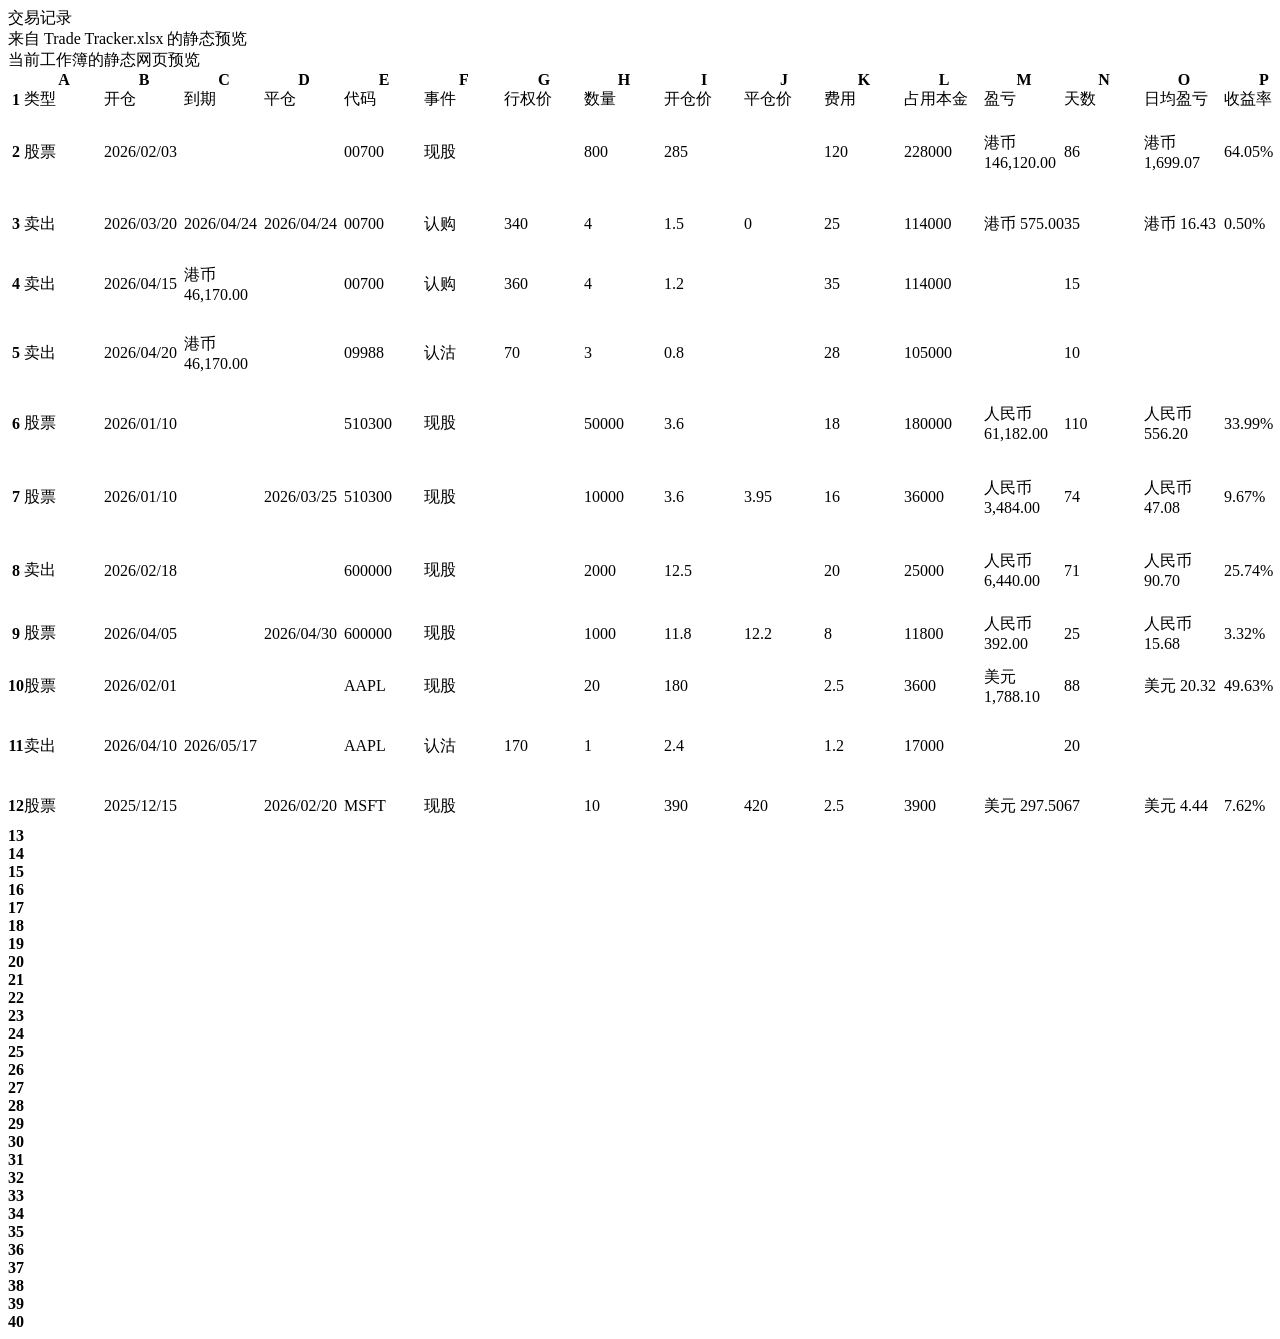
==== commit f2ad50e7: "Remove Futu OpenD quote fallback" ====
--- a/.trade-tracker/preview/交易记录.html
+++ b/.trade-tracker/preview/交易记录.html
@@ -25,7 +25,7 @@
         </tr>
       </thead>
       <tbody>
-        <tr class="header-row"><th class="row-index">1</th><td class="text" style="min-width:80px">类型</td><td class="text" style="min-width:80px">开仓</td><td class="text" style="min-width:80px">到期</td><td class="text" style="min-width:80px">平仓</td><td class="text" style="min-width:80px">代码</td><td class="text" style="min-width:80px">事件</td><td class="text" style="min-width:80px">行权价</td><td class="text" style="min-width:80px">数量</td><td class="text" style="min-width:80px">开仓价</td><td class="text" style="min-width:80px">平仓价</td><td class="text" style="min-width:80px">费用</td><td class="text divider-right" style="min-width:80px">占用本金</td><td class="text" style="min-width:80px">盈亏</td><td class="text" style="min-width:80px">天数</td><td class="text" style="min-width:80px">日均盈亏</td><td class="text" style="min-width:80px">收益率</td><td class="text divider-right" style="min-width:80px">年化收益</td><td class="text notes" style="min-width:80px">备注</td><td class="text" style="min-width:80px">乘数</td><td class="text ccy" style="min-width:80px">币种</td><td class="text" style="min-width:80px">年份</td></tr><tr class="data-row"><th class="row-index">2</th><td class="text" style="min-width:80px"><span class="type-pill type-sdi">股票</span></td><td class="date" style="min-width:80px">2026/02/03</td><td class="text empty" style="min-width:80px"></td><td class="text empty" style="min-width:80px"></td><td class="text" style="min-width:80px">00700</td><td class="text" style="min-width:80px">现股</td><td class="text empty" style="min-width:80px"></td><td class="num" style="min-width:80px">800</td><td class="num" style="min-width:80px">285</td><td class="text empty" style="min-width:80px"></td><td class="num" style="min-width:80px">120</td><td class="num divider-right" style="min-width:80px">228000</td><td class="money" style="min-width:80px">港币 146,120.00</td><td class="num" style="min-width:80px">86</td><td class="money" style="min-width:80px">港币 1,699.07</td><td class="percent" style="min-width:80px">64.05%</td><td class="percent divider-right" style="min-width:80px">271.86%</td><td class="text notes" style="min-width:80px">合成示例：港股底仓，不是真实交易</td><td class="text empty" style="min-width:80px"></td><td class="text ccy" style="min-width:80px">港币</td><td class="text" style="min-width:80px">2026</td></tr><tr class="data-row alt"><th class="row-index">3</th><td class="text" style="min-width:80px"><span class="type-pill type-sell">卖出</span></td><td class="date" style="min-width:80px">2026/03/20</td><td class="date" style="min-width:80px">2026/04/24</td><td class="date" style="min-width:80px">2026/04/24</td><td class="text" style="min-width:80px">00700</td><td class="text" style="min-width:80px">认购</td><td class="num" style="min-width:80px">340</td><td class="num" style="min-width:80px">4</td><td class="num" style="min-width:80px">1.5</td><td class="num" style="min-width:80px">0</td><td class="num" style="min-width:80px">25</td><td class="num divider-right" style="min-width:80px">114000</td><td class="money" style="min-width:80px">港币 575.00</td><td class="num" style="min-width:80px">35</td><td class="money" style="min-width:80px">港币 16.43</td><td class="percent" style="min-width:80px">0.50%</td><td class="percent divider-right" style="min-width:80px">5.26%</td><td class="text notes" style="min-width:80px">合成示例：covered call 到期作废</td><td class="num" style="min-width:80px">100</td><td class="text ccy" style="min-width:80px">港币</td><td class="text" style="min-width:80px">2026</td></tr><tr class="data-row"><th class="row-index">4</th><td class="text" style="min-width:80px"><span class="type-pill type-sell">卖出</span></td><td class="date" style="min-width:80px">2026/04/15</td><td class="money" style="min-width:80px">港币 46,170.00</td><td class="text empty" style="min-width:80px"></td><td class="text" style="min-width:80px">00700</td><td class="text" style="min-width:80px">认购</td><td class="num" style="min-width:80px">360</td><td class="num" style="min-width:80px">4</td><td class="num" style="min-width:80px">1.2</td><td class="text empty" style="min-width:80px"></td><td class="num" style="min-width:80px">35</td><td class="num divider-right" style="min-width:80px">114000</td><td class="text empty" style="min-width:80px"></td><td class="num" style="min-width:80px">15</td><td class="text empty" style="min-width:80px"></td><td class="text empty" style="min-width:80px"></td><td class="text divider-right empty" style="min-width:80px"></td><td class="text notes" style="min-width:80px">合成示例：未平仓 covered call</td><td class="num" style="min-width:80px">100</td><td class="text ccy" style="min-width:80px">港币</td><td class="text" style="min-width:80px">2026</td></tr><tr class="data-row alt"><th class="row-index">5</th><td class="text" style="min-width:80px"><span class="type-pill type-sell">卖出</span></td><td class="date" style="min-width:80px">2026/04/20</td><td class="money" style="min-width:80px">港币 46,170.00</td><td class="text empty" style="min-width:80px"></td><td class="text" style="min-width:80px">09988</td><td class="text" style="min-width:80px">认沽</td><td class="num" style="min-width:80px">70</td><td class="num" style="min-width:80px">3</td><td class="num" style="min-width:80px">0.8</td><td class="text empty" style="min-width:80px"></td><td class="num" style="min-width:80px">28</td><td class="num divider-right" style="min-width:80px">105000</td><td class="text empty" style="min-width:80px"></td><td class="num" style="min-width:80px">10</td><td class="text empty" style="min-width:80px"></td><td class="text empty" style="min-width:80px"></td><td class="text divider-right empty" style="min-width:80px"></td><td class="text notes" style="min-width:80px">合成示例：未平仓 cash-secured put</td><td class="num" style="min-width:80px">500</td><td class="text ccy" style="min-width:80px">港币</td><td class="text" style="min-width:80px">2026</td></tr><tr class="data-row"><th class="row-index">6</th><td class="text" style="min-width:80px"><span class="type-pill type-sdi">股票</span></td><td class="date" style="min-width:80px">2026/01/10</td><td class="text empty" style="min-width:80px"></td><td class="text empty" style="min-width:80px"></td><td class="text" style="min-width:80px">510300</td><td class="text" style="min-width:80px">现股</td><td class="text empty" style="min-width:80px"></td><td class="num" style="min-width:80px">50000</td><td class="num" style="min-width:80px">3.6</td><td class="text empty" style="min-width:80px"></td><td class="num" style="min-width:80px">18</td><td class="num divider-right" style="min-width:80px">180000</td><td class="money" style="min-width:80px">人民币 61,182.00</td><td class="num" style="min-width:80px">110</td><td class="money" style="min-width:80px">人民币 556.20</td><td class="percent" style="min-width:80px">33.99%</td><td class="percent divider-right" style="min-width:80px">112.77%</td><td class="text notes" style="min-width:80px">合成示例：人民币 ETF 持仓</td><td class="text empty" style="min-width:80px"></td><td class="text ccy" style="min-width:80px">人民币</td><td class="text" style="min-width:80px">2026</td></tr><tr class="data-row alt"><th class="row-index">7</th><td class="text" style="min-width:80px"><span class="type-pill type-sdi">股票</span></td><td class="date" style="min-width:80px">2026/01/10</td><td class="text empty" style="min-width:80px"></td><td class="date" style="min-width:80px">2026/03/25</td><td class="text" style="min-width:80px">510300</td><td class="text" style="min-width:80px">现股</td><td class="text empty" style="min-width:80px"></td><td class="num" style="min-width:80px">10000</td><td class="num" style="min-width:80px">3.6</td><td class="num" style="min-width:80px">3.95</td><td class="num" style="min-width:80px">16</td><td class="num divider-right" style="min-width:80px">36000</td><td class="money" style="min-width:80px">人民币 3,484.00</td><td class="num" style="min-width:80px">74</td><td class="money" style="min-width:80px">人民币 47.08</td><td class="percent" style="min-width:80px">9.67%</td><td class="percent divider-right" style="min-width:80px">47.71%</td><td class="text notes" style="min-width:80px">合成示例：人民币 ETF 部分止盈</td><td class="text empty" style="min-width:80px"></td><td class="text ccy" style="min-width:80px">人民币</td><td class="text" style="min-width:80px">2026</td></tr><tr class="data-row"><th class="row-index">8</th><td class="text" style="min-width:80px"><span class="type-pill type-sell">卖出</span></td><td class="date" style="min-width:80px">2026/02/18</td><td class="text empty" style="min-width:80px"></td><td class="text empty" style="min-width:80px"></td><td class="text" style="min-width:80px">600000</td><td class="text" style="min-width:80px">现股</td><td class="text empty" style="min-width:80px"></td><td class="num" style="min-width:80px">2000</td><td class="num" style="min-width:80px">12.5</td><td class="text empty" style="min-width:80px"></td><td class="num" style="min-width:80px">20</td><td class="num divider-right" style="min-width:80px">25000</td><td class="money" style="min-width:80px">人民币 6,440.00</td><td class="num" style="min-width:80px">71</td><td class="money" style="min-width:80px">人民币 90.70</td><td class="percent" style="min-width:80px">25.74%</td><td class="percent divider-right" style="min-width:80px">132.32%</td><td class="text notes" style="min-width:80px">合成示例：空头持仓展示</td><td class="text empty" style="min-width:80px"></td><td class="text ccy" style="min-width:80px">人民币</td><td class="text" style="min-width:80px">2026</td></tr><tr class="data-row alt"><th class="row-index">9</th><td class="text" style="min-width:80px"><span class="type-pill type-sdi">股票</span></td><td class="date" style="min-width:80px">2026/04/05</td><td class="text empty" style="min-width:80px"></td><td class="date" style="min-width:80px">2026/04/30</td><td class="text" style="min-width:80px">600000</td><td class="text" style="min-width:80px">现股</td><td class="text empty" style="min-width:80px"></td><td class="num" style="min-width:80px">1000</td><td class="num" style="min-width:80px">11.8</td><td class="num" style="min-width:80px">12.2</td><td class="num" style="min-width:80px">8</td><td class="num divider-right" style="min-width:80px">11800</td><td class="money" style="min-width:80px">人民币 392.00</td><td class="num" style="min-width:80px">25</td><td class="money" style="min-width:80px">人民币 15.68</td><td class="percent" style="min-width:80px">3.32%</td><td class="percent divider-right" style="min-width:80px">48.47%</td><td class="text notes" style="min-width:80px">合成示例：已完成现股交易</td><td class="text empty" style="min-width:80px"></td><td class="text ccy" style="min-width:80px">人民币</td><td class="text" style="min-width:80px">2026</td></tr><tr class="data-row"><th class="row-index">10</th><td class="text" style="min-width:80px"><span class="type-pill type-sdi">股票</span></td><td class="date" style="min-width:80px">2026/02/01</td><td class="text empty" style="min-width:80px"></td><td class="text empty" style="min-width:80px"></td><td class="text" style="min-width:80px">AAPL</td><td class="text" style="min-width:80px">现股</td><td class="text empty" style="min-width:80px"></td><td class="num" style="min-width:80px">20</td><td class="num" style="min-width:80px">180</td><td class="text empty" style="min-width:80px"></td><td class="num" style="min-width:80px">2.5</td><td class="num divider-right" style="min-width:80px">3600</td><td class="money" style="min-width:80px">美元 1,800.90</td><td class="num" style="min-width:80px">88</td><td class="money" style="min-width:80px">美元 20.46</td><td class="percent" style="min-width:80px">49.99%</td><td class="percent divider-right" style="min-width:80px">207.35%</td><td class="text notes" style="min-width:80px">合成示例：美股持仓</td><td class="text empty" style="min-width:80px"></td><td class="text ccy" style="min-width:80px">美元</td><td class="text" style="min-width:80px">2026</td></tr><tr class="data-row alt"><th class="row-index">11</th><td class="text" style="min-width:80px"><span class="type-pill type-sell">卖出</span></td><td class="date" style="min-width:80px">2026/04/10</td><td class="date" style="min-width:80px">2026/05/17</td><td class="text empty" style="min-width:80px"></td><td class="text" style="min-width:80px">AAPL</td><td class="text" style="min-width:80px">认沽</td><td class="num" style="min-width:80px">170</td><td class="num" style="min-width:80px">1</td><td class="num" style="min-width:80px">2.4</td><td class="text empty" style="min-width:80px"></td><td class="num" style="min-width:80px">1.2</td><td class="num divider-right" style="min-width:80px">17000</td><td class="text empty" style="min-width:80px"></td><td class="num" style="min-width:80px">20</td><td class="text empty" style="min-width:80px"></td><td class="text empty" style="min-width:80px"></td><td class="text divider-right empty" style="min-width:80px"></td><td class="text notes" style="min-width:80px">合成示例：未平仓 cash-secured put</td><td class="num" style="min-width:80px">100</td><td class="text ccy" style="min-width:80px">美元</td><td class="text" style="min-width:80px">2026</td></tr><tr class="data-row"><th class="row-index">12</th><td class="text" style="min-width:80px"><span class="type-pill type-sdi">股票</span></td><td class="date" style="min-width:80px">2025/12/15</td><td class="text empty" style="min-width:80px"></td><td class="date" style="min-width:80px">2026/02/20</td><td class="text" style="min-width:80px">MSFT</td><td class="text" style="min-width:80px">现股</td><td class="text empty" style="min-width:80px"></td><td class="num" style="min-width:80px">10</td><td class="num" style="min-width:80px">390</td><td class="num" style="min-width:80px">420</td><td class="num" style="min-width:80px">2.5</td><td class="num divider-right" style="min-width:80px">3900</td><td class="money" style="min-width:80px">美元 297.50</td><td class="num" style="min-width:80px">67</td><td class="money" style="min-width:80px">美元 4.44</td><td class="percent" style="min-width:80px">7.62%</td><td class="percent divider-right" style="min-width:80px">41.53%</td><td class="text notes" style="min-width:80px">合成示例：美股已平仓</td><td class="text empty" style="min-width:80px"></td><td class="text ccy" style="min-width:80px">美元</td><td class="text" style="min-width:80px">2025</td></tr><tr class="data-row alt"><th class="row-index">13</th><td class="text empty" style="min-width:80px"><span class="type-pill type-empty">​</span></td><td class="text empty" style="min-width:80px"></td><td class="text empty" style="min-width:80px"></td><td class="text empty" style="min-width:80px"></td><td class="text empty" style="min-width:80px"></td><td class="text empty" style="min-width:80px"></td><td class="text empty" style="min-width:80px"></td><td class="text empty" style="min-width:80px"></td><td class="text empty" style="min-width:80px"></td><td class="text empty" style="min-width:80px"></td><td class="text empty" style="min-width:80px"></td><td class="text divider-right empty" style="min-width:80px"></td><td class="text empty" style="min-width:80px"></td><td class="text empty" style="min-width:80px"></td><td class="text empty" style="min-width:80px"></td><td class="text empty" style="min-width:80px"></td><td class="text divider-right empty" style="min-width:80px"></td><td class="text notes empty" style="min-width:80px"></td><td class="text empty" style="min-width:80px"></td><td class="text ccy empty" style="min-width:80px"></td><td class="text empty" style="min-width:80px"></td></tr><tr class="data-row"><th class="row-index">14</th><td class="text empty" style="min-width:80px"><span class="type-pill type-empty">​</span></td><td class="text empty" style="min-width:80px"></td><td class="text empty" style="min-width:80px"></td><td class="text empty" style="min-width:80px"></td><td class="text empty" style="min-width:80px"></td><td class="text empty" style="min-width:80px"></td><td class="text empty" style="min-width:80px"></td><td class="text empty" style="min-width:80px"></td><td class="text empty" style="min-width:80px"></td><td class="text empty" style="min-width:80px"></td><td class="text empty" style="min-width:80px"></td><td class="text divider-right empty" style="min-width:80px"></td><td class="text empty" style="min-width:80px"></td><td class="text empty" style="min-width:80px"></td><td class="text empty" style="min-width:80px"></td><td class="text empty" style="min-width:80px"></td><td class="text divider-right empty" style="min-width:80px"></td><td class="text notes empty" style="min-width:80px"></td><td class="text empty" style="min-width:80px"></td><td class="text ccy empty" style="min-width:80px"></td><td class="text empty" style="min-width:80px"></td></tr><tr class="data-row alt"><th class="row-index">15</th><td class="text empty" style="min-width:80px"><span class="type-pill type-empty">​</span></td><td class="text empty" style="min-width:80px"></td><td class="text empty" style="min-width:80px"></td><td class="text empty" style="min-width:80px"></td><td class="text empty" style="min-width:80px"></td><td class="text empty" style="min-width:80px"></td><td class="text empty" style="min-width:80px"></td><td class="text empty" style="min-width:80px"></td><td class="text empty" style="min-width:80px"></td><td class="text empty" style="min-width:80px"></td><td class="text empty" style="min-width:80px"></td><td class="text divider-right empty" style="min-width:80px"></td><td class="text empty" style="min-width:80px"></td><td class="text empty" style="min-width:80px"></td><td class="text empty" style="min-width:80px"></td><td class="text empty" style="min-width:80px"></td><td class="text divider-right empty" style="min-width:80px"></td><td class="text notes empty" style="min-width:80px"></td><td class="text empty" style="min-width:80px"></td><td class="text ccy empty" style="min-width:80px"></td><td class="text empty" style="min-width:80px"></td></tr><tr class="data-row"><th class="row-index">16</th><td class="text empty" style="min-width:80px"><span class="type-pill type-empty">​</span></td><td class="text empty" style="min-width:80px"></td><td class="text empty" style="min-width:80px"></td><td class="text empty" style="min-width:80px"></td><td class="text empty" style="min-width:80px"></td><td class="text empty" style="min-width:80px"></td><td class="text empty" style="min-width:80px"></td><td class="text empty" style="min-width:80px"></td><td class="text empty" style="min-width:80px"></td><td class="text empty" style="min-width:80px"></td><td class="text empty" style="min-width:80px"></td><td class="text divider-right empty" style="min-width:80px"></td><td class="text empty" style="min-width:80px"></td><td class="text empty" style="min-width:80px"></td><td class="text empty" style="min-width:80px"></td><td class="text empty" style="min-width:80px"></td><td class="text divider-right empty" style="min-width:80px"></td><td class="text notes empty" style="min-width:80px"></td><td class="text empty" style="min-width:80px"></td><td class="text ccy empty" style="min-width:80px"></td><td class="text empty" style="min-width:80px"></td></tr><tr class="data-row alt"><th class="row-index">17</th><td class="text empty" style="min-width:80px"><span class="type-pill type-empty">​</span></td><td class="text empty" style="min-width:80px"></td><td class="text empty" style="min-width:80px"></td><td class="text empty" style="min-width:80px"></td><td class="text empty" style="min-width:80px"></td><td class="text empty" style="min-width:80px"></td><td class="text empty" style="min-width:80px"></td><td class="text empty" style="min-width:80px"></td><td class="text empty" style="min-width:80px"></td><td class="text empty" style="min-width:80px"></td><td class="text empty" style="min-width:80px"></td><td class="text divider-right empty" style="min-width:80px"></td><td class="text empty" style="min-width:80px"></td><td class="text empty" style="min-width:80px"></td><td class="text empty" style="min-width:80px"></td><td class="text empty" style="min-width:80px"></td><td class="text divider-right empty" style="min-width:80px"></td><td class="text notes empty" style="min-width:80px"></td><td class="text empty" style="min-width:80px"></td><td class="text ccy empty" style="min-width:80px"></td><td class="text empty" style="min-width:80px"></td></tr><tr class="data-row"><th class="row-index">18</th><td class="text empty" style="min-width:80px"><span class="type-pill type-empty">​</span></td><td class="text empty" style="min-width:80px"></td><td class="text empty" style="min-width:80px"></td><td class="text empty" style="min-width:80px"></td><td class="text empty" style="min-width:80px"></td><td class="text empty" style="min-width:80px"></td><td class="text empty" style="min-width:80px"></td><td class="text empty" style="min-width:80px"></td><td class="text empty" style="min-width:80px"></td><td class="text empty" style="min-width:80px"></td><td class="text empty" style="min-width:80px"></td><td class="text divider-right empty" style="min-width:80px"></td><td class="text empty" style="min-width:80px"></td><td class="text empty" style="min-width:80px"></td><td class="text empty" style="min-width:80px"></td><td class="text empty" style="min-width:80px"></td><td class="text divider-right empty" style="min-width:80px"></td><td class="text notes empty" style="min-width:80px"></td><td class="text empty" style="min-width:80px"></td><td class="text ccy empty" style="min-width:80px"></td><td class="text empty" style="min-width:80px"></td></tr><tr class="data-row alt"><th class="row-index">19</th><td class="text empty" style="min-width:80px"><span class="type-pill type-empty">​</span></td><td class="text empty" style="min-width:80px"></td><td class="text empty" style="min-width:80px"></td><td class="text empty" style="min-width:80px"></td><td class="text empty" style="min-width:80px"></td><td class="text empty" style="min-width:80px"></td><td class="text empty" style="min-width:80px"></td><td class="text empty" style="min-width:80px"></td><td class="text empty" style="min-width:80px"></td><td class="text empty" style="min-width:80px"></td><td class="text empty" style="min-width:80px"></td><td class="text divider-right empty" style="min-width:80px"></td><td class="text empty" style="min-width:80px"></td><td class="text empty" style="min-width:80px"></td><td class="text empty" style="min-width:80px"></td><td class="text empty" style="min-width:80px"></td><td class="text divider-right empty" style="min-width:80px"></td><td class="text notes empty" style="min-width:80px"></td><td class="text empty" style="min-width:80px"></td><td class="text ccy empty" style="min-width:80px"></td><td class="text empty" style="min-width:80px"></td></tr><tr class="data-row"><th class="row-index">20</th><td class="text empty" style="min-width:80px"><span class="type-pill type-empty">​</span></td><td class="text empty" style="min-width:80px"></td><td class="text empty" style="min-width:80px"></td><td class="text empty" style="min-width:80px"></td><td class="text empty" style="min-width:80px"></td><td class="text empty" style="min-width:80px"></td><td class="text empty" style="min-width:80px"></td><td class="text empty" style="min-width:80px"></td><td class="text empty" style="min-width:80px"></td><td class="text empty" style="min-width:80px"></td><td class="text empty" style="min-width:80px"></td><td class="text divider-right empty" style="min-width:80px"></td><td class="text empty" style="min-width:80px"></td><td class="text empty" style="min-width:80px"></td><td class="text empty" style="min-width:80px"></td><td class="text empty" style="min-width:80px"></td><td class="text divider-right empty" style="min-width:80px"></td><td class="text notes empty" style="min-width:80px"></td><td class="text empty" style="min-width:80px"></td><td class="text ccy empty" style="min-width:80px"></td><td class="text empty" style="min-width:80px"></td></tr><tr class="data-row alt"><th class="row-index">21</th><td class="text empty" style="min-width:80px"><span class="type-pill type-empty">​</span></td><td class="text empty" style="min-width:80px"></td><td class="text empty" style="min-width:80px"></td><td class="text empty" style="min-width:80px"></td><td class="text empty" style="min-width:80px"></td><td class="text empty" style="min-width:80px"></td><td class="text empty" style="min-width:80px"></td><td class="text empty" style="min-width:80px"></td><td class="text empty" style="min-width:80px"></td><td class="text empty" style="min-width:80px"></td><td class="text empty" style="min-width:80px"></td><td class="text divider-right empty" style="min-width:80px"></td><td class="text empty" style="min-width:80px"></td><td class="text empty" style="min-width:80px"></td><td class="text empty" style="min-width:80px"></td><td class="text empty" style="min-width:80px"></td><td class="text divider-right empty" style="min-width:80px"></td><td class="text notes empty" style="min-width:80px"></td><td class="text empty" style="min-width:80px"></td><td class="text ccy empty" style="min-width:80px"></td><td class="text empty" style="min-width:80px"></td></tr><tr class="data-row"><th class="row-index">22</th><td class="text empty" style="min-width:80px"><span class="type-pill type-empty">​</span></td><td class="text empty" style="min-width:80px"></td><td class="text empty" style="min-width:80px"></td><td class="text empty" style="min-width:80px"></td><td class="text empty" style="min-width:80px"></td><td class="text empty" style="min-width:80px"></td><td class="text empty" style="min-width:80px"></td><td class="text empty" style="min-width:80px"></td><td class="text empty" style="min-width:80px"></td><td class="text empty" style="min-width:80px"></td><td class="text empty" style="min-width:80px"></td><td class="text divider-right empty" style="min-width:80px"></td><td class="text empty" style="min-width:80px"></td><td class="text empty" style="min-width:80px"></td><td class="text empty" style="min-width:80px"></td><td class="text empty" style="min-width:80px"></td><td class="text divider-right empty" style="min-width:80px"></td><td class="text notes empty" style="min-width:80px"></td><td class="text empty" style="min-width:80px"></td><td class="text ccy empty" style="min-width:80px"></td><td class="text empty" style="min-width:80px"></td></tr><tr class="data-row alt"><th class="row-index">23</th><td class="text empty" style="min-width:80px"><span class="type-pill type-empty">​</span></td><td class="text empty" style="min-width:80px"></td><td class="text empty" style="min-width:80px"></td><td class="text empty" style="min-width:80px"></td><td class="text empty" style="min-width:80px"></td><td class="text empty" style="min-width:80px"></td><td class="text empty" style="min-width:80px"></td><td class="text empty" style="min-width:80px"></td><td class="text empty" style="min-width:80px"></td><td class="text empty" style="min-width:80px"></td><td class="text empty" style="min-width:80px"></td><td class="text divider-right empty" style="min-width:80px"></td><td class="text empty" style="min-width:80px"></td><td class="text empty" style="min-width:80px"></td><td class="text empty" style="min-width:80px"></td><td class="text empty" style="min-width:80px"></td><td class="text divider-right empty" style="min-width:80px"></td><td class="text notes empty" style="min-width:80px"></td><td class="text empty" style="min-width:80px"></td><td class="text ccy empty" style="min-width:80px"></td><td class="text empty" style="min-width:80px"></td></tr><tr class="data-row"><th class="row-index">24</th><td class="text empty" style="min-width:80px"><span class="type-pill type-empty">​</span></td><td class="text empty" style="min-width:80px"></td><td class="text empty" style="min-width:80px"></td><td class="text empty" style="min-width:80px"></td><td class="text empty" style="min-width:80px"></td><td class="text empty" style="min-width:80px"></td><td class="text empty" style="min-width:80px"></td><td class="text empty" style="min-width:80px"></td><td class="text empty" style="min-width:80px"></td><td class="text empty" style="min-width:80px"></td><td class="text empty" style="min-width:80px"></td><td class="text divider-right empty" style="min-width:80px"></td><td class="text empty" style="min-width:80px"></td><td class="text empty" style="min-width:80px"></td><td class="text empty" style="min-width:80px"></td><td class="text empty" style="min-width:80px"></td><td class="text divider-right empty" style="min-width:80px"></td><td class="text notes empty" style="min-width:80px"></td><td class="text empty" style="min-width:80px"></td><td class="text ccy empty" style="min-width:80px"></td><td class="text empty" style="min-width:80px"></td></tr><tr class="data-row alt"><th class="row-index">25</th><td class="text empty" style="min-width:80px"><span class="type-pill type-empty">​</span></td><td class="text empty" style="min-width:80px"></td><td class="text empty" style="min-width:80px"></td><td class="text empty" style="min-width:80px"></td><td class="text empty" style="min-width:80px"></td><td class="text empty" style="min-width:80px"></td><td class="text empty" style="min-width:80px"></td><td class="text empty" style="min-width:80px"></td><td class="text empty" style="min-width:80px"></td><td class="text empty" style="min-width:80px"></td><td class="text empty" style="min-width:80px"></td><td class="text divider-right empty" style="min-width:80px"></td><td class="text empty" style="min-width:80px"></td><td class="text empty" style="min-width:80px"></td><td class="text empty" style="min-width:80px"></td><td class="text empty" style="min-width:80px"></td><td class="text divider-right empty" style="min-width:80px"></td><td class="text notes empty" style="min-width:80px"></td><td class="text empty" style="min-width:80px"></td><td class="text ccy empty" style="min-width:80px"></td><td class="text empty" style="min-width:80px"></td></tr><tr class="data-row"><th class="row-index">26</th><td class="text empty" style="min-width:80px"><span class="type-pill type-empty">​</span></td><td class="text empty" style="min-width:80px"></td><td class="text empty" style="min-width:80px"></td><td class="text empty" style="min-width:80px"></td><td class="text empty" style="min-width:80px"></td><td class="text empty" style="min-width:80px"></td><td class="text empty" style="min-width:80px"></td><td class="text empty" style="min-width:80px"></td><td class="text empty" style="min-width:80px"></td><td class="text empty" style="min-width:80px"></td><td class="text empty" style="min-width:80px"></td><td class="text divider-right empty" style="min-width:80px"></td><td class="text empty" style="min-width:80px"></td><td class="text empty" style="min-width:80px"></td><td class="text empty" style="min-width:80px"></td><td class="text empty" style="min-width:80px"></td><td class="text divider-right empty" style="min-width:80px"></td><td class="text notes empty" style="min-width:80px"></td><td class="text empty" style="min-width:80px"></td><td class="text ccy empty" style="min-width:80px"></td><td class="text empty" style="min-width:80px"></td></tr><tr class="data-row alt"><th class="row-index">27</th><td class="text empty" style="min-width:80px"><span class="type-pill type-empty">​</span></td><td class="text empty" style="min-width:80px"></td><td class="text empty" style="min-width:80px"></td><td class="text empty" style="min-width:80px"></td><td class="text empty" style="min-width:80px"></td><td class="text empty" style="min-width:80px"></td><td class="text empty" style="min-width:80px"></td><td class="text empty" style="min-width:80px"></td><td class="text empty" style="min-width:80px"></td><td class="text empty" style="min-width:80px"></td><td class="text empty" style="min-width:80px"></td><td class="text divider-right empty" style="min-width:80px"></td><td class="text empty" style="min-width:80px"></td><td class="text empty" style="min-width:80px"></td><td class="text empty" style="min-width:80px"></td><td class="text empty" style="min-width:80px"></td><td class="text divider-right empty" style="min-width:80px"></td><td class="text notes empty" style="min-width:80px"></td><td class="text empty" style="min-width:80px"></td><td class="text ccy empty" style="min-width:80px"></td><td class="text empty" style="min-width:80px"></td></tr><tr class="data-row"><th class="row-index">28</th><td class="text empty" style="min-width:80px"><span class="type-pill type-empty">​</span></td><td class="text empty" style="min-width:80px"></td><td class="text empty" style="min-width:80px"></td><td class="text empty" style="min-width:80px"></td><td class="text empty" style="min-width:80px"></td><td class="text empty" style="min-width:80px"></td><td class="text empty" style="min-width:80px"></td><td class="text empty" style="min-width:80px"></td><td class="text empty" style="min-width:80px"></td><td class="text empty" style="min-width:80px"></td><td class="text empty" style="min-width:80px"></td><td class="text divider-right empty" style="min-width:80px"></td><td class="text empty" style="min-width:80px"></td><td class="text empty" style="min-width:80px"></td><td class="text empty" style="min-width:80px"></td><td class="text empty" style="min-width:80px"></td><td class="text divider-right empty" style="min-width:80px"></td><td class="text notes empty" style="min-width:80px"></td><td class="text empty" style="min-width:80px"></td><td class="text ccy empty" style="min-width:80px"></td><td class="text empty" style="min-width:80px"></td></tr><tr class="data-row alt"><th class="row-index">29</th><td class="text empty" style="min-width:80px"><span class="type-pill type-empty">​</span></td><td class="text empty" style="min-width:80px"></td><td class="text empty" style="min-width:80px"></td><td class="text empty" style="min-width:80px"></td><td class="text empty" style="min-width:80px"></td><td class="text empty" style="min-width:80px"></td><td class="text empty" style="min-width:80px"></td><td class="text empty" style="min-width:80px"></td><td class="text empty" style="min-width:80px"></td><td class="text empty" style="min-width:80px"></td><td class="text empty" style="min-width:80px"></td><td class="text divider-right empty" style="min-width:80px"></td><td class="text empty" style="min-width:80px"></td><td class="text empty" style="min-width:80px"></td><td class="text empty" style="min-width:80px"></td><td class="text empty" style="min-width:80px"></td><td class="text divider-right empty" style="min-width:80px"></td><td class="text notes empty" style="min-width:80px"></td><td class="text empty" style="min-width:80px"></td><td class="text ccy empty" style="min-width:80px"></td><td class="text empty" style="min-width:80px"></td></tr><tr class="data-row"><th class="row-index">30</th><td class="text empty" style="min-width:80px"><span class="type-pill type-empty">​</span></td><td class="text empty" style="min-width:80px"></td><td class="text empty" style="min-width:80px"></td><td class="text empty" style="min-width:80px"></td><td class="text empty" style="min-width:80px"></td><td class="text empty" style="min-width:80px"></td><td class="text empty" style="min-width:80px"></td><td class="text empty" style="min-width:80px"></td><td class="text empty" style="min-width:80px"></td><td class="text empty" style="min-width:80px"></td><td class="text empty" style="min-width:80px"></td><td class="text divider-right empty" style="min-width:80px"></td><td class="text empty" style="min-width:80px"></td><td class="text empty" style="min-width:80px"></td><td class="text empty" style="min-width:80px"></td><td class="text empty" style="min-width:80px"></td><td class="text divider-right empty" style="min-width:80px"></td><td class="text notes empty" style="min-width:80px"></td><td class="text empty" style="min-width:80px"></td><td class="text ccy empty" style="min-width:80px"></td><td class="text empty" style="min-width:80px"></td></tr><tr class="data-row alt"><th class="row-index">31</th><td class="text empty" style="min-width:80px"><span class="type-pill type-empty">​</span></td><td class="text empty" style="min-width:80px"></td><td class="text empty" style="min-width:80px"></td><td class="text empty" style="min-width:80px"></td><td class="text empty" style="min-width:80px"></td><td class="text empty" style="min-width:80px"></td><td class="text empty" style="min-width:80px"></td><td class="text empty" style="min-width:80px"></td><td class="text empty" style="min-width:80px"></td><td class="text empty" style="min-width:80px"></td><td class="text empty" style="min-width:80px"></td><td class="text divider-right empty" style="min-width:80px"></td><td class="text empty" style="min-width:80px"></td><td class="text empty" style="min-width:80px"></td><td class="text empty" style="min-width:80px"></td><td class="text empty" style="min-width:80px"></td><td class="text divider-right empty" style="min-width:80px"></td><td class="text notes empty" style="min-width:80px"></td><td class="text empty" style="min-width:80px"></td><td class="text ccy empty" style="min-width:80px"></td><td class="text empty" style="min-width:80px"></td></tr><tr class="data-row"><th class="row-index">32</th><td class="text empty" style="min-width:80px"><span class="type-pill type-empty">​</span></td><td class="text empty" style="min-width:80px"></td><td class="text empty" style="min-width:80px"></td><td class="text empty" style="min-width:80px"></td><td class="text empty" style="min-width:80px"></td><td class="text empty" style="min-width:80px"></td><td class="text empty" style="min-width:80px"></td><td class="text empty" style="min-width:80px"></td><td class="text empty" style="min-width:80px"></td><td class="text empty" style="min-width:80px"></td><td class="text empty" style="min-width:80px"></td><td class="text divider-right empty" style="min-width:80px"></td><td class="text empty" style="min-width:80px"></td><td class="text empty" style="min-width:80px"></td><td class="text empty" style="min-width:80px"></td><td class="text empty" style="min-width:80px"></td><td class="text divider-right empty" style="min-width:80px"></td><td class="text notes empty" style="min-width:80px"></td><td class="text empty" style="min-width:80px"></td><td class="text ccy empty" style="min-width:80px"></td><td class="text empty" style="min-width:80px"></td></tr><tr class="data-row alt"><th class="row-index">33</th><td class="text empty" style="min-width:80px"><span class="type-pill type-empty">​</span></td><td class="text empty" style="min-width:80px"></td><td class="text empty" style="min-width:80px"></td><td class="text empty" style="min-width:80px"></td><td class="text empty" style="min-width:80px"></td><td class="text empty" style="min-width:80px"></td><td class="text empty" style="min-width:80px"></td><td class="text empty" style="min-width:80px"></td><td class="text empty" style="min-width:80px"></td><td class="text empty" style="min-width:80px"></td><td class="text empty" style="min-width:80px"></td><td class="text divider-right empty" style="min-width:80px"></td><td class="text empty" style="min-width:80px"></td><td class="text empty" style="min-width:80px"></td><td class="text empty" style="min-width:80px"></td><td class="text empty" style="min-width:80px"></td><td class="text divider-right empty" style="min-width:80px"></td><td class="text notes empty" style="min-width:80px"></td><td class="text empty" style="min-width:80px"></td><td class="text ccy empty" style="min-width:80px"></td><td class="text empty" style="min-width:80px"></td></tr><tr class="data-row"><th class="row-index">34</th><td class="text empty" style="min-width:80px"><span class="type-pill type-empty">​</span></td><td class="text empty" style="min-width:80px"></td><td class="text empty" style="min-width:80px"></td><td class="text empty" style="min-width:80px"></td><td class="text empty" style="min-width:80px"></td><td class="text empty" style="min-width:80px"></td><td class="text empty" style="min-width:80px"></td><td class="text empty" style="min-width:80px"></td><td class="text empty" style="min-width:80px"></td><td class="text empty" style="min-width:80px"></td><td class="text empty" style="min-width:80px"></td><td class="text divider-right empty" style="min-width:80px"></td><td class="text empty" style="min-width:80px"></td><td class="text empty" style="min-width:80px"></td><td class="text empty" style="min-width:80px"></td><td class="text empty" style="min-width:80px"></td><td class="text divider-right empty" style="min-width:80px"></td><td class="text notes empty" style="min-width:80px"></td><td class="text empty" style="min-width:80px"></td><td class="text ccy empty" style="min-width:80px"></td><td class="text empty" style="min-width:80px"></td></tr><tr class="data-row alt"><th class="row-index">35</th><td class="text empty" style="min-width:80px"><span class="type-pill type-empty">​</span></td><td class="text empty" style="min-width:80px"></td><td class="text empty" style="min-width:80px"></td><td class="text empty" style="min-width:80px"></td><td class="text empty" style="min-width:80px"></td><td class="text empty" style="min-width:80px"></td><td class="text empty" style="min-width:80px"></td><td class="text empty" style="min-width:80px"></td><td class="text empty" style="min-width:80px"></td><td class="text empty" style="min-width:80px"></td><td class="text empty" style="min-width:80px"></td><td class="text divider-right empty" style="min-width:80px"></td><td class="text empty" style="min-width:80px"></td><td class="text empty" style="min-width:80px"></td><td class="text empty" style="min-width:80px"></td><td class="text empty" style="min-width:80px"></td><td class="text divider-right empty" style="min-width:80px"></td><td class="text notes empty" style="min-width:80px"></td><td class="text empty" style="min-width:80px"></td><td class="text ccy empty" style="min-width:80px"></td><td class="text empty" style="min-width:80px"></td></tr><tr class="data-row"><th class="row-index">36</th><td class="text empty" style="min-width:80px"><span class="type-pill type-empty">​</span></td><td class="text empty" style="min-width:80px"></td><td class="text empty" style="min-width:80px"></td><td class="text empty" style="min-width:80px"></td><td class="text empty" style="min-width:80px"></td><td class="text empty" style="min-width:80px"></td><td class="text empty" style="min-width:80px"></td><td class="text empty" style="min-width:80px"></td><td class="text empty" style="min-width:80px"></td><td class="text empty" style="min-width:80px"></td><td class="text empty" style="min-width:80px"></td><td class="text divider-right empty" style="min-width:80px"></td><td class="text empty" style="min-width:80px"></td><td class="text empty" style="min-width:80px"></td><td class="text empty" style="min-width:80px"></td><td class="text empty" style="min-width:80px"></td><td class="text divider-right empty" style="min-width:80px"></td><td class="text notes empty" style="min-width:80px"></td><td class="text empty" style="min-width:80px"></td><td class="text ccy empty" style="min-width:80px"></td><td class="text empty" style="min-width:80px"></td></tr><tr class="data-row alt"><th class="row-index">37</th><td class="text empty" style="min-width:80px"><span class="type-pill type-empty">​</span></td><td class="text empty" style="min-width:80px"></td><td class="text empty" style="min-width:80px"></td><td class="text empty" style="min-width:80px"></td><td class="text empty" style="min-width:80px"></td><td class="text empty" style="min-width:80px"></td><td class="text empty" style="min-width:80px"></td><td class="text empty" style="min-width:80px"></td><td class="text empty" style="min-width:80px"></td><td class="text empty" style="min-width:80px"></td><td class="text empty" style="min-width:80px"></td><td class="text divider-right empty" style="min-width:80px"></td><td class="text empty" style="min-width:80px"></td><td class="text empty" style="min-width:80px"></td><td class="text empty" style="min-width:80px"></td><td class="text empty" style="min-width:80px"></td><td class="text divider-right empty" style="min-width:80px"></td><td class="text notes empty" style="min-width:80px"></td><td class="text empty" style="min-width:80px"></td><td class="text ccy empty" style="min-width:80px"></td><td class="text empty" style="min-width:80px"></td></tr><tr class="data-row"><th class="row-index">38</th><td class="text empty" style="min-width:80px"><span class="type-pill type-empty">​</span></td><td class="text empty" style="min-width:80px"></td><td class="text empty" style="min-width:80px"></td><td class="text empty" style="min-width:80px"></td><td class="text empty" style="min-width:80px"></td><td class="text empty" style="min-width:80px"></td><td class="text empty" style="min-width:80px"></td><td class="text empty" style="min-width:80px"></td><td class="text empty" style="min-width:80px"></td><td class="text empty" style="min-width:80px"></td><td class="text empty" style="min-width:80px"></td><td class="text divider-right empty" style="min-width:80px"></td><td class="text empty" style="min-width:80px"></td><td class="text empty" style="min-width:80px"></td><td class="text empty" style="min-width:80px"></td><td class="text empty" style="min-width:80px"></td><td class="text divider-right empty" style="min-width:80px"></td><td class="text notes empty" style="min-width:80px"></td><td class="text empty" style="min-width:80px"></td><td class="text ccy empty" style="min-width:80px"></td><td class="text empty" style="min-width:80px"></td></tr><tr class="data-row alt"><th class="row-index">39</th><td class="text empty" style="min-width:80px"><span class="type-pill type-empty">​</span></td><td class="text empty" style="min-width:80px"></td><td class="text empty" style="min-width:80px"></td><td class="text empty" style="min-width:80px"></td><td class="text empty" style="min-width:80px"></td><td class="text empty" style="min-width:80px"></td><td class="text empty" style="min-width:80px"></td><td class="text empty" style="min-width:80px"></td><td class="text empty" style="min-width:80px"></td><td class="text empty" style="min-width:80px"></td><td class="text empty" style="min-width:80px"></td><td class="text divider-right empty" style="min-width:80px"></td><td class="text empty" style="min-width:80px"></td><td class="text empty" style="min-width:80px"></td><td class="text empty" style="min-width:80px"></td><td class="text empty" style="min-width:80px"></td><td class="text divider-right empty" style="min-width:80px"></td><td class="text notes empty" style="min-width:80px"></td><td class="text empty" style="min-width:80px"></td><td class="text ccy empty" style="min-width:80px"></td><td class="text empty" style="min-width:80px"></td></tr><tr class="data-row"><th class="row-index">40</th><td class="text empty" style="min-width:80px"><span class="type-pill type-empty">​</span></td><td class="text empty" style="min-width:80px"></td><td class="text empty" style="min-width:80px"></td><td class="text empty" style="min-width:80px"></td><td class="text empty" style="min-width:80px"></td><td class="text empty" style="min-width:80px"></td><td class="text empty" style="min-width:80px"></td><td class="text empty" style="min-width:80px"></td><td class="text empty" style="min-width:80px"></td><td class="text empty" style="min-width:80px"></td><td class="text empty" style="min-width:80px"></td><td class="text divider-right empty" style="min-width:80px"></td><td class="text empty" style="min-width:80px"></td><td class="text empty" style="min-width:80px"></td><td class="text empty" style="min-width:80px"></td><td class="text empty" style="min-width:80px"></td><td class="text divider-right empty" style="min-width:80px"></td><td class="text notes empty" style="min-width:80px"></td><td class="text empty" style="min-width:80px"></td><td class="text ccy empty" style="min-width:80px"></td><td class="text empty" style="min-width:80px"></td></tr>
+        <tr class="header-row"><th class="row-index">1</th><td class="text" style="min-width:80px">类型</td><td class="text" style="min-width:80px">开仓</td><td class="text" style="min-width:80px">到期</td><td class="text" style="min-width:80px">平仓</td><td class="text" style="min-width:80px">代码</td><td class="text" style="min-width:80px">事件</td><td class="text" style="min-width:80px">行权价</td><td class="text" style="min-width:80px">数量</td><td class="text" style="min-width:80px">开仓价</td><td class="text" style="min-width:80px">平仓价</td><td class="text" style="min-width:80px">费用</td><td class="text divider-right" style="min-width:80px">占用本金</td><td class="text" style="min-width:80px">盈亏</td><td class="text" style="min-width:80px">天数</td><td class="text" style="min-width:80px">日均盈亏</td><td class="text" style="min-width:80px">收益率</td><td class="text divider-right" style="min-width:80px">年化收益</td><td class="text notes" style="min-width:80px">备注</td><td class="text" style="min-width:80px">乘数</td><td class="text ccy" style="min-width:80px">币种</td><td class="text" style="min-width:80px">年份</td></tr><tr class="data-row"><th class="row-index">2</th><td class="text" style="min-width:80px"><span class="type-pill type-sdi">股票</span></td><td class="date" style="min-width:80px">2026/02/03</td><td class="text empty" style="min-width:80px"></td><td class="text empty" style="min-width:80px"></td><td class="text" style="min-width:80px">00700</td><td class="text" style="min-width:80px">现股</td><td class="text empty" style="min-width:80px"></td><td class="num" style="min-width:80px">800</td><td class="num" style="min-width:80px">285</td><td class="text empty" style="min-width:80px"></td><td class="num" style="min-width:80px">120</td><td class="num divider-right" style="min-width:80px">228000</td><td class="money" style="min-width:80px">港币 146,120.00</td><td class="num" style="min-width:80px">86</td><td class="money" style="min-width:80px">港币 1,699.07</td><td class="percent" style="min-width:80px">64.05%</td><td class="percent divider-right" style="min-width:80px">271.86%</td><td class="text notes" style="min-width:80px">合成示例：港股底仓，不是真实交易</td><td class="text empty" style="min-width:80px"></td><td class="text ccy" style="min-width:80px">港币</td><td class="text" style="min-width:80px">2026</td></tr><tr class="data-row alt"><th class="row-index">3</th><td class="text" style="min-width:80px"><span class="type-pill type-sell">卖出</span></td><td class="date" style="min-width:80px">2026/03/20</td><td class="date" style="min-width:80px">2026/04/24</td><td class="date" style="min-width:80px">2026/04/24</td><td class="text" style="min-width:80px">00700</td><td class="text" style="min-width:80px">认购</td><td class="num" style="min-width:80px">340</td><td class="num" style="min-width:80px">4</td><td class="num" style="min-width:80px">1.5</td><td class="num" style="min-width:80px">0</td><td class="num" style="min-width:80px">25</td><td class="num divider-right" style="min-width:80px">114000</td><td class="money" style="min-width:80px">港币 575.00</td><td class="num" style="min-width:80px">35</td><td class="money" style="min-width:80px">港币 16.43</td><td class="percent" style="min-width:80px">0.50%</td><td class="percent divider-right" style="min-width:80px">5.26%</td><td class="text notes" style="min-width:80px">合成示例：covered call 到期作废</td><td class="num" style="min-width:80px">100</td><td class="text ccy" style="min-width:80px">港币</td><td class="text" style="min-width:80px">2026</td></tr><tr class="data-row"><th class="row-index">4</th><td class="text" style="min-width:80px"><span class="type-pill type-sell">卖出</span></td><td class="date" style="min-width:80px">2026/04/15</td><td class="money" style="min-width:80px">港币 46,170.00</td><td class="text empty" style="min-width:80px"></td><td class="text" style="min-width:80px">00700</td><td class="text" style="min-width:80px">认购</td><td class="num" style="min-width:80px">360</td><td class="num" style="min-width:80px">4</td><td class="num" style="min-width:80px">1.2</td><td class="text empty" style="min-width:80px"></td><td class="num" style="min-width:80px">35</td><td class="num divider-right" style="min-width:80px">114000</td><td class="text empty" style="min-width:80px"></td><td class="num" style="min-width:80px">15</td><td class="text empty" style="min-width:80px"></td><td class="text empty" style="min-width:80px"></td><td class="text divider-right empty" style="min-width:80px"></td><td class="text notes" style="min-width:80px">合成示例：未平仓 covered call</td><td class="num" style="min-width:80px">100</td><td class="text ccy" style="min-width:80px">港币</td><td class="text" style="min-width:80px">2026</td></tr><tr class="data-row alt"><th class="row-index">5</th><td class="text" style="min-width:80px"><span class="type-pill type-sell">卖出</span></td><td class="date" style="min-width:80px">2026/04/20</td><td class="money" style="min-width:80px">港币 46,170.00</td><td class="text empty" style="min-width:80px"></td><td class="text" style="min-width:80px">09988</td><td class="text" style="min-width:80px">认沽</td><td class="num" style="min-width:80px">70</td><td class="num" style="min-width:80px">3</td><td class="num" style="min-width:80px">0.8</td><td class="text empty" style="min-width:80px"></td><td class="num" style="min-width:80px">28</td><td class="num divider-right" style="min-width:80px">105000</td><td class="text empty" style="min-width:80px"></td><td class="num" style="min-width:80px">10</td><td class="text empty" style="min-width:80px"></td><td class="text empty" style="min-width:80px"></td><td class="text divider-right empty" style="min-width:80px"></td><td class="text notes" style="min-width:80px">合成示例：未平仓 cash-secured put</td><td class="num" style="min-width:80px">500</td><td class="text ccy" style="min-width:80px">港币</td><td class="text" style="min-width:80px">2026</td></tr><tr class="data-row"><th class="row-index">6</th><td class="text" style="min-width:80px"><span class="type-pill type-sdi">股票</span></td><td class="date" style="min-width:80px">2026/01/10</td><td class="text empty" style="min-width:80px"></td><td class="text empty" style="min-width:80px"></td><td class="text" style="min-width:80px">510300</td><td class="text" style="min-width:80px">现股</td><td class="text empty" style="min-width:80px"></td><td class="num" style="min-width:80px">50000</td><td class="num" style="min-width:80px">3.6</td><td class="text empty" style="min-width:80px"></td><td class="num" style="min-width:80px">18</td><td class="num divider-right" style="min-width:80px">180000</td><td class="money" style="min-width:80px">人民币 61,182.00</td><td class="num" style="min-width:80px">110</td><td class="money" style="min-width:80px">人民币 556.20</td><td class="percent" style="min-width:80px">33.99%</td><td class="percent divider-right" style="min-width:80px">112.77%</td><td class="text notes" style="min-width:80px">合成示例：人民币 ETF 持仓</td><td class="text empty" style="min-width:80px"></td><td class="text ccy" style="min-width:80px">人民币</td><td class="text" style="min-width:80px">2026</td></tr><tr class="data-row alt"><th class="row-index">7</th><td class="text" style="min-width:80px"><span class="type-pill type-sdi">股票</span></td><td class="date" style="min-width:80px">2026/01/10</td><td class="text empty" style="min-width:80px"></td><td class="date" style="min-width:80px">2026/03/25</td><td class="text" style="min-width:80px">510300</td><td class="text" style="min-width:80px">现股</td><td class="text empty" style="min-width:80px"></td><td class="num" style="min-width:80px">10000</td><td class="num" style="min-width:80px">3.6</td><td class="num" style="min-width:80px">3.95</td><td class="num" style="min-width:80px">16</td><td class="num divider-right" style="min-width:80px">36000</td><td class="money" style="min-width:80px">人民币 3,484.00</td><td class="num" style="min-width:80px">74</td><td class="money" style="min-width:80px">人民币 47.08</td><td class="percent" style="min-width:80px">9.67%</td><td class="percent divider-right" style="min-width:80px">47.71%</td><td class="text notes" style="min-width:80px">合成示例：人民币 ETF 部分止盈</td><td class="text empty" style="min-width:80px"></td><td class="text ccy" style="min-width:80px">人民币</td><td class="text" style="min-width:80px">2026</td></tr><tr class="data-row"><th class="row-index">8</th><td class="text" style="min-width:80px"><span class="type-pill type-sell">卖出</span></td><td class="date" style="min-width:80px">2026/02/18</td><td class="text empty" style="min-width:80px"></td><td class="text empty" style="min-width:80px"></td><td class="text" style="min-width:80px">600000</td><td class="text" style="min-width:80px">现股</td><td class="text empty" style="min-width:80px"></td><td class="num" style="min-width:80px">2000</td><td class="num" style="min-width:80px">12.5</td><td class="text empty" style="min-width:80px"></td><td class="num" style="min-width:80px">20</td><td class="num divider-right" style="min-width:80px">25000</td><td class="money" style="min-width:80px">人民币 6,440.00</td><td class="num" style="min-width:80px">71</td><td class="money" style="min-width:80px">人民币 90.70</td><td class="percent" style="min-width:80px">25.74%</td><td class="percent divider-right" style="min-width:80px">132.32%</td><td class="text notes" style="min-width:80px">合成示例：空头持仓展示</td><td class="text empty" style="min-width:80px"></td><td class="text ccy" style="min-width:80px">人民币</td><td class="text" style="min-width:80px">2026</td></tr><tr class="data-row alt"><th class="row-index">9</th><td class="text" style="min-width:80px"><span class="type-pill type-sdi">股票</span></td><td class="date" style="min-width:80px">2026/04/05</td><td class="text empty" style="min-width:80px"></td><td class="date" style="min-width:80px">2026/04/30</td><td class="text" style="min-width:80px">600000</td><td class="text" style="min-width:80px">现股</td><td class="text empty" style="min-width:80px"></td><td class="num" style="min-width:80px">1000</td><td class="num" style="min-width:80px">11.8</td><td class="num" style="min-width:80px">12.2</td><td class="num" style="min-width:80px">8</td><td class="num divider-right" style="min-width:80px">11800</td><td class="money" style="min-width:80px">人民币 392.00</td><td class="num" style="min-width:80px">25</td><td class="money" style="min-width:80px">人民币 15.68</td><td class="percent" style="min-width:80px">3.32%</td><td class="percent divider-right" style="min-width:80px">48.47%</td><td class="text notes" style="min-width:80px">合成示例：已完成现股交易</td><td class="text empty" style="min-width:80px"></td><td class="text ccy" style="min-width:80px">人民币</td><td class="text" style="min-width:80px">2026</td></tr><tr class="data-row"><th class="row-index">10</th><td class="text" style="min-width:80px"><span class="type-pill type-sdi">股票</span></td><td class="date" style="min-width:80px">2026/02/01</td><td class="text empty" style="min-width:80px"></td><td class="text empty" style="min-width:80px"></td><td class="text" style="min-width:80px">AAPL</td><td class="text" style="min-width:80px">现股</td><td class="text empty" style="min-width:80px"></td><td class="num" style="min-width:80px">20</td><td class="num" style="min-width:80px">180</td><td class="text empty" style="min-width:80px"></td><td class="num" style="min-width:80px">2.5</td><td class="num divider-right" style="min-width:80px">3600</td><td class="money" style="min-width:80px">美元 1,788.10</td><td class="num" style="min-width:80px">88</td><td class="money" style="min-width:80px">美元 20.32</td><td class="percent" style="min-width:80px">49.63%</td><td class="percent divider-right" style="min-width:80px">205.87%</td><td class="text notes" style="min-width:80px">合成示例：美股持仓</td><td class="text empty" style="min-width:80px"></td><td class="text ccy" style="min-width:80px">美元</td><td class="text" style="min-width:80px">2026</td></tr><tr class="data-row alt"><th class="row-index">11</th><td class="text" style="min-width:80px"><span class="type-pill type-sell">卖出</span></td><td class="date" style="min-width:80px">2026/04/10</td><td class="date" style="min-width:80px">2026/05/17</td><td class="text empty" style="min-width:80px"></td><td class="text" style="min-width:80px">AAPL</td><td class="text" style="min-width:80px">认沽</td><td class="num" style="min-width:80px">170</td><td class="num" style="min-width:80px">1</td><td class="num" style="min-width:80px">2.4</td><td class="text empty" style="min-width:80px"></td><td class="num" style="min-width:80px">1.2</td><td class="num divider-right" style="min-width:80px">17000</td><td class="text empty" style="min-width:80px"></td><td class="num" style="min-width:80px">20</td><td class="text empty" style="min-width:80px"></td><td class="text empty" style="min-width:80px"></td><td class="text divider-right empty" style="min-width:80px"></td><td class="text notes" style="min-width:80px">合成示例：未平仓 cash-secured put</td><td class="num" style="min-width:80px">100</td><td class="text ccy" style="min-width:80px">美元</td><td class="text" style="min-width:80px">2026</td></tr><tr class="data-row"><th class="row-index">12</th><td class="text" style="min-width:80px"><span class="type-pill type-sdi">股票</span></td><td class="date" style="min-width:80px">2025/12/15</td><td class="text empty" style="min-width:80px"></td><td class="date" style="min-width:80px">2026/02/20</td><td class="text" style="min-width:80px">MSFT</td><td class="text" style="min-width:80px">现股</td><td class="text empty" style="min-width:80px"></td><td class="num" style="min-width:80px">10</td><td class="num" style="min-width:80px">390</td><td class="num" style="min-width:80px">420</td><td class="num" style="min-width:80px">2.5</td><td class="num divider-right" style="min-width:80px">3900</td><td class="money" style="min-width:80px">美元 297.50</td><td class="num" style="min-width:80px">67</td><td class="money" style="min-width:80px">美元 4.44</td><td class="percent" style="min-width:80px">7.62%</td><td class="percent divider-right" style="min-width:80px">41.53%</td><td class="text notes" style="min-width:80px">合成示例：美股已平仓</td><td class="text empty" style="min-width:80px"></td><td class="text ccy" style="min-width:80px">美元</td><td class="text" style="min-width:80px">2025</td></tr><tr class="data-row alt"><th class="row-index">13</th><td class="text empty" style="min-width:80px"><span class="type-pill type-empty">​</span></td><td class="text empty" style="min-width:80px"></td><td class="text empty" style="min-width:80px"></td><td class="text empty" style="min-width:80px"></td><td class="text empty" style="min-width:80px"></td><td class="text empty" style="min-width:80px"></td><td class="text empty" style="min-width:80px"></td><td class="text empty" style="min-width:80px"></td><td class="text empty" style="min-width:80px"></td><td class="text empty" style="min-width:80px"></td><td class="text empty" style="min-width:80px"></td><td class="text divider-right empty" style="min-width:80px"></td><td class="text empty" style="min-width:80px"></td><td class="text empty" style="min-width:80px"></td><td class="text empty" style="min-width:80px"></td><td class="text empty" style="min-width:80px"></td><td class="text divider-right empty" style="min-width:80px"></td><td class="text notes empty" style="min-width:80px"></td><td class="text empty" style="min-width:80px"></td><td class="text ccy empty" style="min-width:80px"></td><td class="text empty" style="min-width:80px"></td></tr><tr class="data-row"><th class="row-index">14</th><td class="text empty" style="min-width:80px"><span class="type-pill type-empty">​</span></td><td class="text empty" style="min-width:80px"></td><td class="text empty" style="min-width:80px"></td><td class="text empty" style="min-width:80px"></td><td class="text empty" style="min-width:80px"></td><td class="text empty" style="min-width:80px"></td><td class="text empty" style="min-width:80px"></td><td class="text empty" style="min-width:80px"></td><td class="text empty" style="min-width:80px"></td><td class="text empty" style="min-width:80px"></td><td class="text empty" style="min-width:80px"></td><td class="text divider-right empty" style="min-width:80px"></td><td class="text empty" style="min-width:80px"></td><td class="text empty" style="min-width:80px"></td><td class="text empty" style="min-width:80px"></td><td class="text empty" style="min-width:80px"></td><td class="text divider-right empty" style="min-width:80px"></td><td class="text notes empty" style="min-width:80px"></td><td class="text empty" style="min-width:80px"></td><td class="text ccy empty" style="min-width:80px"></td><td class="text empty" style="min-width:80px"></td></tr><tr class="data-row alt"><th class="row-index">15</th><td class="text empty" style="min-width:80px"><span class="type-pill type-empty">​</span></td><td class="text empty" style="min-width:80px"></td><td class="text empty" style="min-width:80px"></td><td class="text empty" style="min-width:80px"></td><td class="text empty" style="min-width:80px"></td><td class="text empty" style="min-width:80px"></td><td class="text empty" style="min-width:80px"></td><td class="text empty" style="min-width:80px"></td><td class="text empty" style="min-width:80px"></td><td class="text empty" style="min-width:80px"></td><td class="text empty" style="min-width:80px"></td><td class="text divider-right empty" style="min-width:80px"></td><td class="text empty" style="min-width:80px"></td><td class="text empty" style="min-width:80px"></td><td class="text empty" style="min-width:80px"></td><td class="text empty" style="min-width:80px"></td><td class="text divider-right empty" style="min-width:80px"></td><td class="text notes empty" style="min-width:80px"></td><td class="text empty" style="min-width:80px"></td><td class="text ccy empty" style="min-width:80px"></td><td class="text empty" style="min-width:80px"></td></tr><tr class="data-row"><th class="row-index">16</th><td class="text empty" style="min-width:80px"><span class="type-pill type-empty">​</span></td><td class="text empty" style="min-width:80px"></td><td class="text empty" style="min-width:80px"></td><td class="text empty" style="min-width:80px"></td><td class="text empty" style="min-width:80px"></td><td class="text empty" style="min-width:80px"></td><td class="text empty" style="min-width:80px"></td><td class="text empty" style="min-width:80px"></td><td class="text empty" style="min-width:80px"></td><td class="text empty" style="min-width:80px"></td><td class="text empty" style="min-width:80px"></td><td class="text divider-right empty" style="min-width:80px"></td><td class="text empty" style="min-width:80px"></td><td class="text empty" style="min-width:80px"></td><td class="text empty" style="min-width:80px"></td><td class="text empty" style="min-width:80px"></td><td class="text divider-right empty" style="min-width:80px"></td><td class="text notes empty" style="min-width:80px"></td><td class="text empty" style="min-width:80px"></td><td class="text ccy empty" style="min-width:80px"></td><td class="text empty" style="min-width:80px"></td></tr><tr class="data-row alt"><th class="row-index">17</th><td class="text empty" style="min-width:80px"><span class="type-pill type-empty">​</span></td><td class="text empty" style="min-width:80px"></td><td class="text empty" style="min-width:80px"></td><td class="text empty" style="min-width:80px"></td><td class="text empty" style="min-width:80px"></td><td class="text empty" style="min-width:80px"></td><td class="text empty" style="min-width:80px"></td><td class="text empty" style="min-width:80px"></td><td class="text empty" style="min-width:80px"></td><td class="text empty" style="min-width:80px"></td><td class="text empty" style="min-width:80px"></td><td class="text divider-right empty" style="min-width:80px"></td><td class="text empty" style="min-width:80px"></td><td class="text empty" style="min-width:80px"></td><td class="text empty" style="min-width:80px"></td><td class="text empty" style="min-width:80px"></td><td class="text divider-right empty" style="min-width:80px"></td><td class="text notes empty" style="min-width:80px"></td><td class="text empty" style="min-width:80px"></td><td class="text ccy empty" style="min-width:80px"></td><td class="text empty" style="min-width:80px"></td></tr><tr class="data-row"><th class="row-index">18</th><td class="text empty" style="min-width:80px"><span class="type-pill type-empty">​</span></td><td class="text empty" style="min-width:80px"></td><td class="text empty" style="min-width:80px"></td><td class="text empty" style="min-width:80px"></td><td class="text empty" style="min-width:80px"></td><td class="text empty" style="min-width:80px"></td><td class="text empty" style="min-width:80px"></td><td class="text empty" style="min-width:80px"></td><td class="text empty" style="min-width:80px"></td><td class="text empty" style="min-width:80px"></td><td class="text empty" style="min-width:80px"></td><td class="text divider-right empty" style="min-width:80px"></td><td class="text empty" style="min-width:80px"></td><td class="text empty" style="min-width:80px"></td><td class="text empty" style="min-width:80px"></td><td class="text empty" style="min-width:80px"></td><td class="text divider-right empty" style="min-width:80px"></td><td class="text notes empty" style="min-width:80px"></td><td class="text empty" style="min-width:80px"></td><td class="text ccy empty" style="min-width:80px"></td><td class="text empty" style="min-width:80px"></td></tr><tr class="data-row alt"><th class="row-index">19</th><td class="text empty" style="min-width:80px"><span class="type-pill type-empty">​</span></td><td class="text empty" style="min-width:80px"></td><td class="text empty" style="min-width:80px"></td><td class="text empty" style="min-width:80px"></td><td class="text empty" style="min-width:80px"></td><td class="text empty" style="min-width:80px"></td><td class="text empty" style="min-width:80px"></td><td class="text empty" style="min-width:80px"></td><td class="text empty" style="min-width:80px"></td><td class="text empty" style="min-width:80px"></td><td class="text empty" style="min-width:80px"></td><td class="text divider-right empty" style="min-width:80px"></td><td class="text empty" style="min-width:80px"></td><td class="text empty" style="min-width:80px"></td><td class="text empty" style="min-width:80px"></td><td class="text empty" style="min-width:80px"></td><td class="text divider-right empty" style="min-width:80px"></td><td class="text notes empty" style="min-width:80px"></td><td class="text empty" style="min-width:80px"></td><td class="text ccy empty" style="min-width:80px"></td><td class="text empty" style="min-width:80px"></td></tr><tr class="data-row"><th class="row-index">20</th><td class="text empty" style="min-width:80px"><span class="type-pill type-empty">​</span></td><td class="text empty" style="min-width:80px"></td><td class="text empty" style="min-width:80px"></td><td class="text empty" style="min-width:80px"></td><td class="text empty" style="min-width:80px"></td><td class="text empty" style="min-width:80px"></td><td class="text empty" style="min-width:80px"></td><td class="text empty" style="min-width:80px"></td><td class="text empty" style="min-width:80px"></td><td class="text empty" style="min-width:80px"></td><td class="text empty" style="min-width:80px"></td><td class="text divider-right empty" style="min-width:80px"></td><td class="text empty" style="min-width:80px"></td><td class="text empty" style="min-width:80px"></td><td class="text empty" style="min-width:80px"></td><td class="text empty" style="min-width:80px"></td><td class="text divider-right empty" style="min-width:80px"></td><td class="text notes empty" style="min-width:80px"></td><td class="text empty" style="min-width:80px"></td><td class="text ccy empty" style="min-width:80px"></td><td class="text empty" style="min-width:80px"></td></tr><tr class="data-row alt"><th class="row-index">21</th><td class="text empty" style="min-width:80px"><span class="type-pill type-empty">​</span></td><td class="text empty" style="min-width:80px"></td><td class="text empty" style="min-width:80px"></td><td class="text empty" style="min-width:80px"></td><td class="text empty" style="min-width:80px"></td><td class="text empty" style="min-width:80px"></td><td class="text empty" style="min-width:80px"></td><td class="text empty" style="min-width:80px"></td><td class="text empty" style="min-width:80px"></td><td class="text empty" style="min-width:80px"></td><td class="text empty" style="min-width:80px"></td><td class="text divider-right empty" style="min-width:80px"></td><td class="text empty" style="min-width:80px"></td><td class="text empty" style="min-width:80px"></td><td class="text empty" style="min-width:80px"></td><td class="text empty" style="min-width:80px"></td><td class="text divider-right empty" style="min-width:80px"></td><td class="text notes empty" style="min-width:80px"></td><td class="text empty" style="min-width:80px"></td><td class="text ccy empty" style="min-width:80px"></td><td class="text empty" style="min-width:80px"></td></tr><tr class="data-row"><th class="row-index">22</th><td class="text empty" style="min-width:80px"><span class="type-pill type-empty">​</span></td><td class="text empty" style="min-width:80px"></td><td class="text empty" style="min-width:80px"></td><td class="text empty" style="min-width:80px"></td><td class="text empty" style="min-width:80px"></td><td class="text empty" style="min-width:80px"></td><td class="text empty" style="min-width:80px"></td><td class="text empty" style="min-width:80px"></td><td class="text empty" style="min-width:80px"></td><td class="text empty" style="min-width:80px"></td><td class="text empty" style="min-width:80px"></td><td class="text divider-right empty" style="min-width:80px"></td><td class="text empty" style="min-width:80px"></td><td class="text empty" style="min-width:80px"></td><td class="text empty" style="min-width:80px"></td><td class="text empty" style="min-width:80px"></td><td class="text divider-right empty" style="min-width:80px"></td><td class="text notes empty" style="min-width:80px"></td><td class="text empty" style="min-width:80px"></td><td class="text ccy empty" style="min-width:80px"></td><td class="text empty" style="min-width:80px"></td></tr><tr class="data-row alt"><th class="row-index">23</th><td class="text empty" style="min-width:80px"><span class="type-pill type-empty">​</span></td><td class="text empty" style="min-width:80px"></td><td class="text empty" style="min-width:80px"></td><td class="text empty" style="min-width:80px"></td><td class="text empty" style="min-width:80px"></td><td class="text empty" style="min-width:80px"></td><td class="text empty" style="min-width:80px"></td><td class="text empty" style="min-width:80px"></td><td class="text empty" style="min-width:80px"></td><td class="text empty" style="min-width:80px"></td><td class="text empty" style="min-width:80px"></td><td class="text divider-right empty" style="min-width:80px"></td><td class="text empty" style="min-width:80px"></td><td class="text empty" style="min-width:80px"></td><td class="text empty" style="min-width:80px"></td><td class="text empty" style="min-width:80px"></td><td class="text divider-right empty" style="min-width:80px"></td><td class="text notes empty" style="min-width:80px"></td><td class="text empty" style="min-width:80px"></td><td class="text ccy empty" style="min-width:80px"></td><td class="text empty" style="min-width:80px"></td></tr><tr class="data-row"><th class="row-index">24</th><td class="text empty" style="min-width:80px"><span class="type-pill type-empty">​</span></td><td class="text empty" style="min-width:80px"></td><td class="text empty" style="min-width:80px"></td><td class="text empty" style="min-width:80px"></td><td class="text empty" style="min-width:80px"></td><td class="text empty" style="min-width:80px"></td><td class="text empty" style="min-width:80px"></td><td class="text empty" style="min-width:80px"></td><td class="text empty" style="min-width:80px"></td><td class="text empty" style="min-width:80px"></td><td class="text empty" style="min-width:80px"></td><td class="text divider-right empty" style="min-width:80px"></td><td class="text empty" style="min-width:80px"></td><td class="text empty" style="min-width:80px"></td><td class="text empty" style="min-width:80px"></td><td class="text empty" style="min-width:80px"></td><td class="text divider-right empty" style="min-width:80px"></td><td class="text notes empty" style="min-width:80px"></td><td class="text empty" style="min-width:80px"></td><td class="text ccy empty" style="min-width:80px"></td><td class="text empty" style="min-width:80px"></td></tr><tr class="data-row alt"><th class="row-index">25</th><td class="text empty" style="min-width:80px"><span class="type-pill type-empty">​</span></td><td class="text empty" style="min-width:80px"></td><td class="text empty" style="min-width:80px"></td><td class="text empty" style="min-width:80px"></td><td class="text empty" style="min-width:80px"></td><td class="text empty" style="min-width:80px"></td><td class="text empty" style="min-width:80px"></td><td class="text empty" style="min-width:80px"></td><td class="text empty" style="min-width:80px"></td><td class="text empty" style="min-width:80px"></td><td class="text empty" style="min-width:80px"></td><td class="text divider-right empty" style="min-width:80px"></td><td class="text empty" style="min-width:80px"></td><td class="text empty" style="min-width:80px"></td><td class="text empty" style="min-width:80px"></td><td class="text empty" style="min-width:80px"></td><td class="text divider-right empty" style="min-width:80px"></td><td class="text notes empty" style="min-width:80px"></td><td class="text empty" style="min-width:80px"></td><td class="text ccy empty" style="min-width:80px"></td><td class="text empty" style="min-width:80px"></td></tr><tr class="data-row"><th class="row-index">26</th><td class="text empty" style="min-width:80px"><span class="type-pill type-empty">​</span></td><td class="text empty" style="min-width:80px"></td><td class="text empty" style="min-width:80px"></td><td class="text empty" style="min-width:80px"></td><td class="text empty" style="min-width:80px"></td><td class="text empty" style="min-width:80px"></td><td class="text empty" style="min-width:80px"></td><td class="text empty" style="min-width:80px"></td><td class="text empty" style="min-width:80px"></td><td class="text empty" style="min-width:80px"></td><td class="text empty" style="min-width:80px"></td><td class="text divider-right empty" style="min-width:80px"></td><td class="text empty" style="min-width:80px"></td><td class="text empty" style="min-width:80px"></td><td class="text empty" style="min-width:80px"></td><td class="text empty" style="min-width:80px"></td><td class="text divider-right empty" style="min-width:80px"></td><td class="text notes empty" style="min-width:80px"></td><td class="text empty" style="min-width:80px"></td><td class="text ccy empty" style="min-width:80px"></td><td class="text empty" style="min-width:80px"></td></tr><tr class="data-row alt"><th class="row-index">27</th><td class="text empty" style="min-width:80px"><span class="type-pill type-empty">​</span></td><td class="text empty" style="min-width:80px"></td><td class="text empty" style="min-width:80px"></td><td class="text empty" style="min-width:80px"></td><td class="text empty" style="min-width:80px"></td><td class="text empty" style="min-width:80px"></td><td class="text empty" style="min-width:80px"></td><td class="text empty" style="min-width:80px"></td><td class="text empty" style="min-width:80px"></td><td class="text empty" style="min-width:80px"></td><td class="text empty" style="min-width:80px"></td><td class="text divider-right empty" style="min-width:80px"></td><td class="text empty" style="min-width:80px"></td><td class="text empty" style="min-width:80px"></td><td class="text empty" style="min-width:80px"></td><td class="text empty" style="min-width:80px"></td><td class="text divider-right empty" style="min-width:80px"></td><td class="text notes empty" style="min-width:80px"></td><td class="text empty" style="min-width:80px"></td><td class="text ccy empty" style="min-width:80px"></td><td class="text empty" style="min-width:80px"></td></tr><tr class="data-row"><th class="row-index">28</th><td class="text empty" style="min-width:80px"><span class="type-pill type-empty">​</span></td><td class="text empty" style="min-width:80px"></td><td class="text empty" style="min-width:80px"></td><td class="text empty" style="min-width:80px"></td><td class="text empty" style="min-width:80px"></td><td class="text empty" style="min-width:80px"></td><td class="text empty" style="min-width:80px"></td><td class="text empty" style="min-width:80px"></td><td class="text empty" style="min-width:80px"></td><td class="text empty" style="min-width:80px"></td><td class="text empty" style="min-width:80px"></td><td class="text divider-right empty" style="min-width:80px"></td><td class="text empty" style="min-width:80px"></td><td class="text empty" style="min-width:80px"></td><td class="text empty" style="min-width:80px"></td><td class="text empty" style="min-width:80px"></td><td class="text divider-right empty" style="min-width:80px"></td><td class="text notes empty" style="min-width:80px"></td><td class="text empty" style="min-width:80px"></td><td class="text ccy empty" style="min-width:80px"></td><td class="text empty" style="min-width:80px"></td></tr><tr class="data-row alt"><th class="row-index">29</th><td class="text empty" style="min-width:80px"><span class="type-pill type-empty">​</span></td><td class="text empty" style="min-width:80px"></td><td class="text empty" style="min-width:80px"></td><td class="text empty" style="min-width:80px"></td><td class="text empty" style="min-width:80px"></td><td class="text empty" style="min-width:80px"></td><td class="text empty" style="min-width:80px"></td><td class="text empty" style="min-width:80px"></td><td class="text empty" style="min-width:80px"></td><td class="text empty" style="min-width:80px"></td><td class="text empty" style="min-width:80px"></td><td class="text divider-right empty" style="min-width:80px"></td><td class="text empty" style="min-width:80px"></td><td class="text empty" style="min-width:80px"></td><td class="text empty" style="min-width:80px"></td><td class="text empty" style="min-width:80px"></td><td class="text divider-right empty" style="min-width:80px"></td><td class="text notes empty" style="min-width:80px"></td><td class="text empty" style="min-width:80px"></td><td class="text ccy empty" style="min-width:80px"></td><td class="text empty" style="min-width:80px"></td></tr><tr class="data-row"><th class="row-index">30</th><td class="text empty" style="min-width:80px"><span class="type-pill type-empty">​</span></td><td class="text empty" style="min-width:80px"></td><td class="text empty" style="min-width:80px"></td><td class="text empty" style="min-width:80px"></td><td class="text empty" style="min-width:80px"></td><td class="text empty" style="min-width:80px"></td><td class="text empty" style="min-width:80px"></td><td class="text empty" style="min-width:80px"></td><td class="text empty" style="min-width:80px"></td><td class="text empty" style="min-width:80px"></td><td class="text empty" style="min-width:80px"></td><td class="text divider-right empty" style="min-width:80px"></td><td class="text empty" style="min-width:80px"></td><td class="text empty" style="min-width:80px"></td><td class="text empty" style="min-width:80px"></td><td class="text empty" style="min-width:80px"></td><td class="text divider-right empty" style="min-width:80px"></td><td class="text notes empty" style="min-width:80px"></td><td class="text empty" style="min-width:80px"></td><td class="text ccy empty" style="min-width:80px"></td><td class="text empty" style="min-width:80px"></td></tr><tr class="data-row alt"><th class="row-index">31</th><td class="text empty" style="min-width:80px"><span class="type-pill type-empty">​</span></td><td class="text empty" style="min-width:80px"></td><td class="text empty" style="min-width:80px"></td><td class="text empty" style="min-width:80px"></td><td class="text empty" style="min-width:80px"></td><td class="text empty" style="min-width:80px"></td><td class="text empty" style="min-width:80px"></td><td class="text empty" style="min-width:80px"></td><td class="text empty" style="min-width:80px"></td><td class="text empty" style="min-width:80px"></td><td class="text empty" style="min-width:80px"></td><td class="text divider-right empty" style="min-width:80px"></td><td class="text empty" style="min-width:80px"></td><td class="text empty" style="min-width:80px"></td><td class="text empty" style="min-width:80px"></td><td class="text empty" style="min-width:80px"></td><td class="text divider-right empty" style="min-width:80px"></td><td class="text notes empty" style="min-width:80px"></td><td class="text empty" style="min-width:80px"></td><td class="text ccy empty" style="min-width:80px"></td><td class="text empty" style="min-width:80px"></td></tr><tr class="data-row"><th class="row-index">32</th><td class="text empty" style="min-width:80px"><span class="type-pill type-empty">​</span></td><td class="text empty" style="min-width:80px"></td><td class="text empty" style="min-width:80px"></td><td class="text empty" style="min-width:80px"></td><td class="text empty" style="min-width:80px"></td><td class="text empty" style="min-width:80px"></td><td class="text empty" style="min-width:80px"></td><td class="text empty" style="min-width:80px"></td><td class="text empty" style="min-width:80px"></td><td class="text empty" style="min-width:80px"></td><td class="text empty" style="min-width:80px"></td><td class="text divider-right empty" style="min-width:80px"></td><td class="text empty" style="min-width:80px"></td><td class="text empty" style="min-width:80px"></td><td class="text empty" style="min-width:80px"></td><td class="text empty" style="min-width:80px"></td><td class="text divider-right empty" style="min-width:80px"></td><td class="text notes empty" style="min-width:80px"></td><td class="text empty" style="min-width:80px"></td><td class="text ccy empty" style="min-width:80px"></td><td class="text empty" style="min-width:80px"></td></tr><tr class="data-row alt"><th class="row-index">33</th><td class="text empty" style="min-width:80px"><span class="type-pill type-empty">​</span></td><td class="text empty" style="min-width:80px"></td><td class="text empty" style="min-width:80px"></td><td class="text empty" style="min-width:80px"></td><td class="text empty" style="min-width:80px"></td><td class="text empty" style="min-width:80px"></td><td class="text empty" style="min-width:80px"></td><td class="text empty" style="min-width:80px"></td><td class="text empty" style="min-width:80px"></td><td class="text empty" style="min-width:80px"></td><td class="text empty" style="min-width:80px"></td><td class="text divider-right empty" style="min-width:80px"></td><td class="text empty" style="min-width:80px"></td><td class="text empty" style="min-width:80px"></td><td class="text empty" style="min-width:80px"></td><td class="text empty" style="min-width:80px"></td><td class="text divider-right empty" style="min-width:80px"></td><td class="text notes empty" style="min-width:80px"></td><td class="text empty" style="min-width:80px"></td><td class="text ccy empty" style="min-width:80px"></td><td class="text empty" style="min-width:80px"></td></tr><tr class="data-row"><th class="row-index">34</th><td class="text empty" style="min-width:80px"><span class="type-pill type-empty">​</span></td><td class="text empty" style="min-width:80px"></td><td class="text empty" style="min-width:80px"></td><td class="text empty" style="min-width:80px"></td><td class="text empty" style="min-width:80px"></td><td class="text empty" style="min-width:80px"></td><td class="text empty" style="min-width:80px"></td><td class="text empty" style="min-width:80px"></td><td class="text empty" style="min-width:80px"></td><td class="text empty" style="min-width:80px"></td><td class="text empty" style="min-width:80px"></td><td class="text divider-right empty" style="min-width:80px"></td><td class="text empty" style="min-width:80px"></td><td class="text empty" style="min-width:80px"></td><td class="text empty" style="min-width:80px"></td><td class="text empty" style="min-width:80px"></td><td class="text divider-right empty" style="min-width:80px"></td><td class="text notes empty" style="min-width:80px"></td><td class="text empty" style="min-width:80px"></td><td class="text ccy empty" style="min-width:80px"></td><td class="text empty" style="min-width:80px"></td></tr><tr class="data-row alt"><th class="row-index">35</th><td class="text empty" style="min-width:80px"><span class="type-pill type-empty">​</span></td><td class="text empty" style="min-width:80px"></td><td class="text empty" style="min-width:80px"></td><td class="text empty" style="min-width:80px"></td><td class="text empty" style="min-width:80px"></td><td class="text empty" style="min-width:80px"></td><td class="text empty" style="min-width:80px"></td><td class="text empty" style="min-width:80px"></td><td class="text empty" style="min-width:80px"></td><td class="text empty" style="min-width:80px"></td><td class="text empty" style="min-width:80px"></td><td class="text divider-right empty" style="min-width:80px"></td><td class="text empty" style="min-width:80px"></td><td class="text empty" style="min-width:80px"></td><td class="text empty" style="min-width:80px"></td><td class="text empty" style="min-width:80px"></td><td class="text divider-right empty" style="min-width:80px"></td><td class="text notes empty" style="min-width:80px"></td><td class="text empty" style="min-width:80px"></td><td class="text ccy empty" style="min-width:80px"></td><td class="text empty" style="min-width:80px"></td></tr><tr class="data-row"><th class="row-index">36</th><td class="text empty" style="min-width:80px"><span class="type-pill type-empty">​</span></td><td class="text empty" style="min-width:80px"></td><td class="text empty" style="min-width:80px"></td><td class="text empty" style="min-width:80px"></td><td class="text empty" style="min-width:80px"></td><td class="text empty" style="min-width:80px"></td><td class="text empty" style="min-width:80px"></td><td class="text empty" style="min-width:80px"></td><td class="text empty" style="min-width:80px"></td><td class="text empty" style="min-width:80px"></td><td class="text empty" style="min-width:80px"></td><td class="text divider-right empty" style="min-width:80px"></td><td class="text empty" style="min-width:80px"></td><td class="text empty" style="min-width:80px"></td><td class="text empty" style="min-width:80px"></td><td class="text empty" style="min-width:80px"></td><td class="text divider-right empty" style="min-width:80px"></td><td class="text notes empty" style="min-width:80px"></td><td class="text empty" style="min-width:80px"></td><td class="text ccy empty" style="min-width:80px"></td><td class="text empty" style="min-width:80px"></td></tr><tr class="data-row alt"><th class="row-index">37</th><td class="text empty" style="min-width:80px"><span class="type-pill type-empty">​</span></td><td class="text empty" style="min-width:80px"></td><td class="text empty" style="min-width:80px"></td><td class="text empty" style="min-width:80px"></td><td class="text empty" style="min-width:80px"></td><td class="text empty" style="min-width:80px"></td><td class="text empty" style="min-width:80px"></td><td class="text empty" style="min-width:80px"></td><td class="text empty" style="min-width:80px"></td><td class="text empty" style="min-width:80px"></td><td class="text empty" style="min-width:80px"></td><td class="text divider-right empty" style="min-width:80px"></td><td class="text empty" style="min-width:80px"></td><td class="text empty" style="min-width:80px"></td><td class="text empty" style="min-width:80px"></td><td class="text empty" style="min-width:80px"></td><td class="text divider-right empty" style="min-width:80px"></td><td class="text notes empty" style="min-width:80px"></td><td class="text empty" style="min-width:80px"></td><td class="text ccy empty" style="min-width:80px"></td><td class="text empty" style="min-width:80px"></td></tr><tr class="data-row"><th class="row-index">38</th><td class="text empty" style="min-width:80px"><span class="type-pill type-empty">​</span></td><td class="text empty" style="min-width:80px"></td><td class="text empty" style="min-width:80px"></td><td class="text empty" style="min-width:80px"></td><td class="text empty" style="min-width:80px"></td><td class="text empty" style="min-width:80px"></td><td class="text empty" style="min-width:80px"></td><td class="text empty" style="min-width:80px"></td><td class="text empty" style="min-width:80px"></td><td class="text empty" style="min-width:80px"></td><td class="text empty" style="min-width:80px"></td><td class="text divider-right empty" style="min-width:80px"></td><td class="text empty" style="min-width:80px"></td><td class="text empty" style="min-width:80px"></td><td class="text empty" style="min-width:80px"></td><td class="text empty" style="min-width:80px"></td><td class="text divider-right empty" style="min-width:80px"></td><td class="text notes empty" style="min-width:80px"></td><td class="text empty" style="min-width:80px"></td><td class="text ccy empty" style="min-width:80px"></td><td class="text empty" style="min-width:80px"></td></tr><tr class="data-row alt"><th class="row-index">39</th><td class="text empty" style="min-width:80px"><span class="type-pill type-empty">​</span></td><td class="text empty" style="min-width:80px"></td><td class="text empty" style="min-width:80px"></td><td class="text empty" style="min-width:80px"></td><td class="text empty" style="min-width:80px"></td><td class="text empty" style="min-width:80px"></td><td class="text empty" style="min-width:80px"></td><td class="text empty" style="min-width:80px"></td><td class="text empty" style="min-width:80px"></td><td class="text empty" style="min-width:80px"></td><td class="text empty" style="min-width:80px"></td><td class="text divider-right empty" style="min-width:80px"></td><td class="text empty" style="min-width:80px"></td><td class="text empty" style="min-width:80px"></td><td class="text empty" style="min-width:80px"></td><td class="text empty" style="min-width:80px"></td><td class="text divider-right empty" style="min-width:80px"></td><td class="text notes empty" style="min-width:80px"></td><td class="text empty" style="min-width:80px"></td><td class="text ccy empty" style="min-width:80px"></td><td class="text empty" style="min-width:80px"></td></tr><tr class="data-row"><th class="row-index">40</th><td class="text empty" style="min-width:80px"><span class="type-pill type-empty">​</span></td><td class="text empty" style="min-width:80px"></td><td class="text empty" style="min-width:80px"></td><td class="text empty" style="min-width:80px"></td><td class="text empty" style="min-width:80px"></td><td class="text empty" style="min-width:80px"></td><td class="text empty" style="min-width:80px"></td><td class="text empty" style="min-width:80px"></td><td class="text empty" style="min-width:80px"></td><td class="text empty" style="min-width:80px"></td><td class="text empty" style="min-width:80px"></td><td class="text divider-right empty" style="min-width:80px"></td><td class="text empty" style="min-width:80px"></td><td class="text empty" style="min-width:80px"></td><td class="text empty" style="min-width:80px"></td><td class="text empty" style="min-width:80px"></td><td class="text divider-right empty" style="min-width:80px"></td><td class="text notes empty" style="min-width:80px"></td><td class="text empty" style="min-width:80px"></td><td class="text ccy empty" style="min-width:80px"></td><td class="text empty" style="min-width:80px"></td></tr>
       </tbody>
     </table>
   </div>
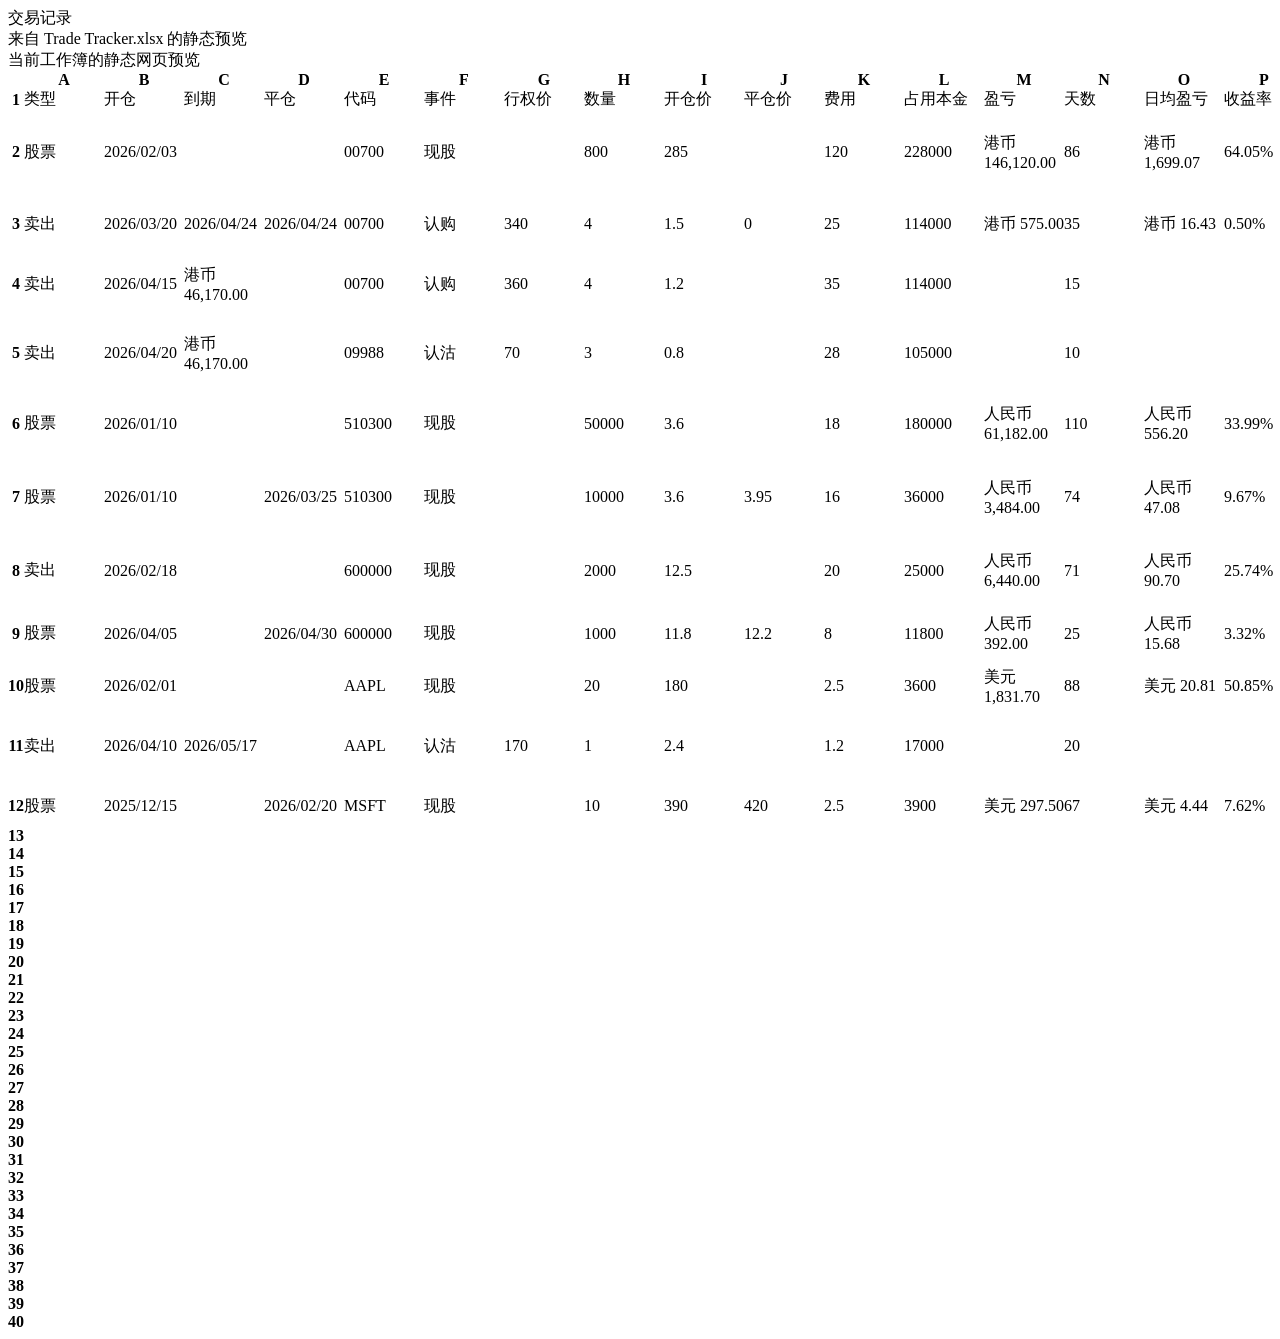
==== commit fcfe5837: "Speed up market data refresh" ====
--- a/.trade-tracker/preview/交易记录.html
+++ b/.trade-tracker/preview/交易记录.html
@@ -25,7 +25,7 @@
         </tr>
       </thead>
       <tbody>
-        <tr class="header-row"><th class="row-index">1</th><td class="text" style="min-width:80px">类型</td><td class="text" style="min-width:80px">开仓</td><td class="text" style="min-width:80px">到期</td><td class="text" style="min-width:80px">平仓</td><td class="text" style="min-width:80px">代码</td><td class="text" style="min-width:80px">事件</td><td class="text" style="min-width:80px">行权价</td><td class="text" style="min-width:80px">数量</td><td class="text" style="min-width:80px">开仓价</td><td class="text" style="min-width:80px">平仓价</td><td class="text" style="min-width:80px">费用</td><td class="text divider-right" style="min-width:80px">占用本金</td><td class="text" style="min-width:80px">盈亏</td><td class="text" style="min-width:80px">天数</td><td class="text" style="min-width:80px">日均盈亏</td><td class="text" style="min-width:80px">收益率</td><td class="text divider-right" style="min-width:80px">年化收益</td><td class="text notes" style="min-width:80px">备注</td><td class="text" style="min-width:80px">乘数</td><td class="text ccy" style="min-width:80px">币种</td><td class="text" style="min-width:80px">年份</td></tr><tr class="data-row"><th class="row-index">2</th><td class="text" style="min-width:80px"><span class="type-pill type-sdi">股票</span></td><td class="date" style="min-width:80px">2026/02/03</td><td class="text empty" style="min-width:80px"></td><td class="text empty" style="min-width:80px"></td><td class="text" style="min-width:80px">00700</td><td class="text" style="min-width:80px">现股</td><td class="text empty" style="min-width:80px"></td><td class="num" style="min-width:80px">800</td><td class="num" style="min-width:80px">285</td><td class="text empty" style="min-width:80px"></td><td class="num" style="min-width:80px">120</td><td class="num divider-right" style="min-width:80px">228000</td><td class="money" style="min-width:80px">港币 146,120.00</td><td class="num" style="min-width:80px">86</td><td class="money" style="min-width:80px">港币 1,699.07</td><td class="percent" style="min-width:80px">64.05%</td><td class="percent divider-right" style="min-width:80px">271.86%</td><td class="text notes" style="min-width:80px">合成示例：港股底仓，不是真实交易</td><td class="text empty" style="min-width:80px"></td><td class="text ccy" style="min-width:80px">港币</td><td class="text" style="min-width:80px">2026</td></tr><tr class="data-row alt"><th class="row-index">3</th><td class="text" style="min-width:80px"><span class="type-pill type-sell">卖出</span></td><td class="date" style="min-width:80px">2026/03/20</td><td class="date" style="min-width:80px">2026/04/24</td><td class="date" style="min-width:80px">2026/04/24</td><td class="text" style="min-width:80px">00700</td><td class="text" style="min-width:80px">认购</td><td class="num" style="min-width:80px">340</td><td class="num" style="min-width:80px">4</td><td class="num" style="min-width:80px">1.5</td><td class="num" style="min-width:80px">0</td><td class="num" style="min-width:80px">25</td><td class="num divider-right" style="min-width:80px">114000</td><td class="money" style="min-width:80px">港币 575.00</td><td class="num" style="min-width:80px">35</td><td class="money" style="min-width:80px">港币 16.43</td><td class="percent" style="min-width:80px">0.50%</td><td class="percent divider-right" style="min-width:80px">5.26%</td><td class="text notes" style="min-width:80px">合成示例：covered call 到期作废</td><td class="num" style="min-width:80px">100</td><td class="text ccy" style="min-width:80px">港币</td><td class="text" style="min-width:80px">2026</td></tr><tr class="data-row"><th class="row-index">4</th><td class="text" style="min-width:80px"><span class="type-pill type-sell">卖出</span></td><td class="date" style="min-width:80px">2026/04/15</td><td class="money" style="min-width:80px">港币 46,170.00</td><td class="text empty" style="min-width:80px"></td><td class="text" style="min-width:80px">00700</td><td class="text" style="min-width:80px">认购</td><td class="num" style="min-width:80px">360</td><td class="num" style="min-width:80px">4</td><td class="num" style="min-width:80px">1.2</td><td class="text empty" style="min-width:80px"></td><td class="num" style="min-width:80px">35</td><td class="num divider-right" style="min-width:80px">114000</td><td class="text empty" style="min-width:80px"></td><td class="num" style="min-width:80px">15</td><td class="text empty" style="min-width:80px"></td><td class="text empty" style="min-width:80px"></td><td class="text divider-right empty" style="min-width:80px"></td><td class="text notes" style="min-width:80px">合成示例：未平仓 covered call</td><td class="num" style="min-width:80px">100</td><td class="text ccy" style="min-width:80px">港币</td><td class="text" style="min-width:80px">2026</td></tr><tr class="data-row alt"><th class="row-index">5</th><td class="text" style="min-width:80px"><span class="type-pill type-sell">卖出</span></td><td class="date" style="min-width:80px">2026/04/20</td><td class="money" style="min-width:80px">港币 46,170.00</td><td class="text empty" style="min-width:80px"></td><td class="text" style="min-width:80px">09988</td><td class="text" style="min-width:80px">认沽</td><td class="num" style="min-width:80px">70</td><td class="num" style="min-width:80px">3</td><td class="num" style="min-width:80px">0.8</td><td class="text empty" style="min-width:80px"></td><td class="num" style="min-width:80px">28</td><td class="num divider-right" style="min-width:80px">105000</td><td class="text empty" style="min-width:80px"></td><td class="num" style="min-width:80px">10</td><td class="text empty" style="min-width:80px"></td><td class="text empty" style="min-width:80px"></td><td class="text divider-right empty" style="min-width:80px"></td><td class="text notes" style="min-width:80px">合成示例：未平仓 cash-secured put</td><td class="num" style="min-width:80px">500</td><td class="text ccy" style="min-width:80px">港币</td><td class="text" style="min-width:80px">2026</td></tr><tr class="data-row"><th class="row-index">6</th><td class="text" style="min-width:80px"><span class="type-pill type-sdi">股票</span></td><td class="date" style="min-width:80px">2026/01/10</td><td class="text empty" style="min-width:80px"></td><td class="text empty" style="min-width:80px"></td><td class="text" style="min-width:80px">510300</td><td class="text" style="min-width:80px">现股</td><td class="text empty" style="min-width:80px"></td><td class="num" style="min-width:80px">50000</td><td class="num" style="min-width:80px">3.6</td><td class="text empty" style="min-width:80px"></td><td class="num" style="min-width:80px">18</td><td class="num divider-right" style="min-width:80px">180000</td><td class="money" style="min-width:80px">人民币 61,182.00</td><td class="num" style="min-width:80px">110</td><td class="money" style="min-width:80px">人民币 556.20</td><td class="percent" style="min-width:80px">33.99%</td><td class="percent divider-right" style="min-width:80px">112.77%</td><td class="text notes" style="min-width:80px">合成示例：人民币 ETF 持仓</td><td class="text empty" style="min-width:80px"></td><td class="text ccy" style="min-width:80px">人民币</td><td class="text" style="min-width:80px">2026</td></tr><tr class="data-row alt"><th class="row-index">7</th><td class="text" style="min-width:80px"><span class="type-pill type-sdi">股票</span></td><td class="date" style="min-width:80px">2026/01/10</td><td class="text empty" style="min-width:80px"></td><td class="date" style="min-width:80px">2026/03/25</td><td class="text" style="min-width:80px">510300</td><td class="text" style="min-width:80px">现股</td><td class="text empty" style="min-width:80px"></td><td class="num" style="min-width:80px">10000</td><td class="num" style="min-width:80px">3.6</td><td class="num" style="min-width:80px">3.95</td><td class="num" style="min-width:80px">16</td><td class="num divider-right" style="min-width:80px">36000</td><td class="money" style="min-width:80px">人民币 3,484.00</td><td class="num" style="min-width:80px">74</td><td class="money" style="min-width:80px">人民币 47.08</td><td class="percent" style="min-width:80px">9.67%</td><td class="percent divider-right" style="min-width:80px">47.71%</td><td class="text notes" style="min-width:80px">合成示例：人民币 ETF 部分止盈</td><td class="text empty" style="min-width:80px"></td><td class="text ccy" style="min-width:80px">人民币</td><td class="text" style="min-width:80px">2026</td></tr><tr class="data-row"><th class="row-index">8</th><td class="text" style="min-width:80px"><span class="type-pill type-sell">卖出</span></td><td class="date" style="min-width:80px">2026/02/18</td><td class="text empty" style="min-width:80px"></td><td class="text empty" style="min-width:80px"></td><td class="text" style="min-width:80px">600000</td><td class="text" style="min-width:80px">现股</td><td class="text empty" style="min-width:80px"></td><td class="num" style="min-width:80px">2000</td><td class="num" style="min-width:80px">12.5</td><td class="text empty" style="min-width:80px"></td><td class="num" style="min-width:80px">20</td><td class="num divider-right" style="min-width:80px">25000</td><td class="money" style="min-width:80px">人民币 6,440.00</td><td class="num" style="min-width:80px">71</td><td class="money" style="min-width:80px">人民币 90.70</td><td class="percent" style="min-width:80px">25.74%</td><td class="percent divider-right" style="min-width:80px">132.32%</td><td class="text notes" style="min-width:80px">合成示例：空头持仓展示</td><td class="text empty" style="min-width:80px"></td><td class="text ccy" style="min-width:80px">人民币</td><td class="text" style="min-width:80px">2026</td></tr><tr class="data-row alt"><th class="row-index">9</th><td class="text" style="min-width:80px"><span class="type-pill type-sdi">股票</span></td><td class="date" style="min-width:80px">2026/04/05</td><td class="text empty" style="min-width:80px"></td><td class="date" style="min-width:80px">2026/04/30</td><td class="text" style="min-width:80px">600000</td><td class="text" style="min-width:80px">现股</td><td class="text empty" style="min-width:80px"></td><td class="num" style="min-width:80px">1000</td><td class="num" style="min-width:80px">11.8</td><td class="num" style="min-width:80px">12.2</td><td class="num" style="min-width:80px">8</td><td class="num divider-right" style="min-width:80px">11800</td><td class="money" style="min-width:80px">人民币 392.00</td><td class="num" style="min-width:80px">25</td><td class="money" style="min-width:80px">人民币 15.68</td><td class="percent" style="min-width:80px">3.32%</td><td class="percent divider-right" style="min-width:80px">48.47%</td><td class="text notes" style="min-width:80px">合成示例：已完成现股交易</td><td class="text empty" style="min-width:80px"></td><td class="text ccy" style="min-width:80px">人民币</td><td class="text" style="min-width:80px">2026</td></tr><tr class="data-row"><th class="row-index">10</th><td class="text" style="min-width:80px"><span class="type-pill type-sdi">股票</span></td><td class="date" style="min-width:80px">2026/02/01</td><td class="text empty" style="min-width:80px"></td><td class="text empty" style="min-width:80px"></td><td class="text" style="min-width:80px">AAPL</td><td class="text" style="min-width:80px">现股</td><td class="text empty" style="min-width:80px"></td><td class="num" style="min-width:80px">20</td><td class="num" style="min-width:80px">180</td><td class="text empty" style="min-width:80px"></td><td class="num" style="min-width:80px">2.5</td><td class="num divider-right" style="min-width:80px">3600</td><td class="money" style="min-width:80px">美元 1,788.10</td><td class="num" style="min-width:80px">88</td><td class="money" style="min-width:80px">美元 20.32</td><td class="percent" style="min-width:80px">49.63%</td><td class="percent divider-right" style="min-width:80px">205.87%</td><td class="text notes" style="min-width:80px">合成示例：美股持仓</td><td class="text empty" style="min-width:80px"></td><td class="text ccy" style="min-width:80px">美元</td><td class="text" style="min-width:80px">2026</td></tr><tr class="data-row alt"><th class="row-index">11</th><td class="text" style="min-width:80px"><span class="type-pill type-sell">卖出</span></td><td class="date" style="min-width:80px">2026/04/10</td><td class="date" style="min-width:80px">2026/05/17</td><td class="text empty" style="min-width:80px"></td><td class="text" style="min-width:80px">AAPL</td><td class="text" style="min-width:80px">认沽</td><td class="num" style="min-width:80px">170</td><td class="num" style="min-width:80px">1</td><td class="num" style="min-width:80px">2.4</td><td class="text empty" style="min-width:80px"></td><td class="num" style="min-width:80px">1.2</td><td class="num divider-right" style="min-width:80px">17000</td><td class="text empty" style="min-width:80px"></td><td class="num" style="min-width:80px">20</td><td class="text empty" style="min-width:80px"></td><td class="text empty" style="min-width:80px"></td><td class="text divider-right empty" style="min-width:80px"></td><td class="text notes" style="min-width:80px">合成示例：未平仓 cash-secured put</td><td class="num" style="min-width:80px">100</td><td class="text ccy" style="min-width:80px">美元</td><td class="text" style="min-width:80px">2026</td></tr><tr class="data-row"><th class="row-index">12</th><td class="text" style="min-width:80px"><span class="type-pill type-sdi">股票</span></td><td class="date" style="min-width:80px">2025/12/15</td><td class="text empty" style="min-width:80px"></td><td class="date" style="min-width:80px">2026/02/20</td><td class="text" style="min-width:80px">MSFT</td><td class="text" style="min-width:80px">现股</td><td class="text empty" style="min-width:80px"></td><td class="num" style="min-width:80px">10</td><td class="num" style="min-width:80px">390</td><td class="num" style="min-width:80px">420</td><td class="num" style="min-width:80px">2.5</td><td class="num divider-right" style="min-width:80px">3900</td><td class="money" style="min-width:80px">美元 297.50</td><td class="num" style="min-width:80px">67</td><td class="money" style="min-width:80px">美元 4.44</td><td class="percent" style="min-width:80px">7.62%</td><td class="percent divider-right" style="min-width:80px">41.53%</td><td class="text notes" style="min-width:80px">合成示例：美股已平仓</td><td class="text empty" style="min-width:80px"></td><td class="text ccy" style="min-width:80px">美元</td><td class="text" style="min-width:80px">2025</td></tr><tr class="data-row alt"><th class="row-index">13</th><td class="text empty" style="min-width:80px"><span class="type-pill type-empty">​</span></td><td class="text empty" style="min-width:80px"></td><td class="text empty" style="min-width:80px"></td><td class="text empty" style="min-width:80px"></td><td class="text empty" style="min-width:80px"></td><td class="text empty" style="min-width:80px"></td><td class="text empty" style="min-width:80px"></td><td class="text empty" style="min-width:80px"></td><td class="text empty" style="min-width:80px"></td><td class="text empty" style="min-width:80px"></td><td class="text empty" style="min-width:80px"></td><td class="text divider-right empty" style="min-width:80px"></td><td class="text empty" style="min-width:80px"></td><td class="text empty" style="min-width:80px"></td><td class="text empty" style="min-width:80px"></td><td class="text empty" style="min-width:80px"></td><td class="text divider-right empty" style="min-width:80px"></td><td class="text notes empty" style="min-width:80px"></td><td class="text empty" style="min-width:80px"></td><td class="text ccy empty" style="min-width:80px"></td><td class="text empty" style="min-width:80px"></td></tr><tr class="data-row"><th class="row-index">14</th><td class="text empty" style="min-width:80px"><span class="type-pill type-empty">​</span></td><td class="text empty" style="min-width:80px"></td><td class="text empty" style="min-width:80px"></td><td class="text empty" style="min-width:80px"></td><td class="text empty" style="min-width:80px"></td><td class="text empty" style="min-width:80px"></td><td class="text empty" style="min-width:80px"></td><td class="text empty" style="min-width:80px"></td><td class="text empty" style="min-width:80px"></td><td class="text empty" style="min-width:80px"></td><td class="text empty" style="min-width:80px"></td><td class="text divider-right empty" style="min-width:80px"></td><td class="text empty" style="min-width:80px"></td><td class="text empty" style="min-width:80px"></td><td class="text empty" style="min-width:80px"></td><td class="text empty" style="min-width:80px"></td><td class="text divider-right empty" style="min-width:80px"></td><td class="text notes empty" style="min-width:80px"></td><td class="text empty" style="min-width:80px"></td><td class="text ccy empty" style="min-width:80px"></td><td class="text empty" style="min-width:80px"></td></tr><tr class="data-row alt"><th class="row-index">15</th><td class="text empty" style="min-width:80px"><span class="type-pill type-empty">​</span></td><td class="text empty" style="min-width:80px"></td><td class="text empty" style="min-width:80px"></td><td class="text empty" style="min-width:80px"></td><td class="text empty" style="min-width:80px"></td><td class="text empty" style="min-width:80px"></td><td class="text empty" style="min-width:80px"></td><td class="text empty" style="min-width:80px"></td><td class="text empty" style="min-width:80px"></td><td class="text empty" style="min-width:80px"></td><td class="text empty" style="min-width:80px"></td><td class="text divider-right empty" style="min-width:80px"></td><td class="text empty" style="min-width:80px"></td><td class="text empty" style="min-width:80px"></td><td class="text empty" style="min-width:80px"></td><td class="text empty" style="min-width:80px"></td><td class="text divider-right empty" style="min-width:80px"></td><td class="text notes empty" style="min-width:80px"></td><td class="text empty" style="min-width:80px"></td><td class="text ccy empty" style="min-width:80px"></td><td class="text empty" style="min-width:80px"></td></tr><tr class="data-row"><th class="row-index">16</th><td class="text empty" style="min-width:80px"><span class="type-pill type-empty">​</span></td><td class="text empty" style="min-width:80px"></td><td class="text empty" style="min-width:80px"></td><td class="text empty" style="min-width:80px"></td><td class="text empty" style="min-width:80px"></td><td class="text empty" style="min-width:80px"></td><td class="text empty" style="min-width:80px"></td><td class="text empty" style="min-width:80px"></td><td class="text empty" style="min-width:80px"></td><td class="text empty" style="min-width:80px"></td><td class="text empty" style="min-width:80px"></td><td class="text divider-right empty" style="min-width:80px"></td><td class="text empty" style="min-width:80px"></td><td class="text empty" style="min-width:80px"></td><td class="text empty" style="min-width:80px"></td><td class="text empty" style="min-width:80px"></td><td class="text divider-right empty" style="min-width:80px"></td><td class="text notes empty" style="min-width:80px"></td><td class="text empty" style="min-width:80px"></td><td class="text ccy empty" style="min-width:80px"></td><td class="text empty" style="min-width:80px"></td></tr><tr class="data-row alt"><th class="row-index">17</th><td class="text empty" style="min-width:80px"><span class="type-pill type-empty">​</span></td><td class="text empty" style="min-width:80px"></td><td class="text empty" style="min-width:80px"></td><td class="text empty" style="min-width:80px"></td><td class="text empty" style="min-width:80px"></td><td class="text empty" style="min-width:80px"></td><td class="text empty" style="min-width:80px"></td><td class="text empty" style="min-width:80px"></td><td class="text empty" style="min-width:80px"></td><td class="text empty" style="min-width:80px"></td><td class="text empty" style="min-width:80px"></td><td class="text divider-right empty" style="min-width:80px"></td><td class="text empty" style="min-width:80px"></td><td class="text empty" style="min-width:80px"></td><td class="text empty" style="min-width:80px"></td><td class="text empty" style="min-width:80px"></td><td class="text divider-right empty" style="min-width:80px"></td><td class="text notes empty" style="min-width:80px"></td><td class="text empty" style="min-width:80px"></td><td class="text ccy empty" style="min-width:80px"></td><td class="text empty" style="min-width:80px"></td></tr><tr class="data-row"><th class="row-index">18</th><td class="text empty" style="min-width:80px"><span class="type-pill type-empty">​</span></td><td class="text empty" style="min-width:80px"></td><td class="text empty" style="min-width:80px"></td><td class="text empty" style="min-width:80px"></td><td class="text empty" style="min-width:80px"></td><td class="text empty" style="min-width:80px"></td><td class="text empty" style="min-width:80px"></td><td class="text empty" style="min-width:80px"></td><td class="text empty" style="min-width:80px"></td><td class="text empty" style="min-width:80px"></td><td class="text empty" style="min-width:80px"></td><td class="text divider-right empty" style="min-width:80px"></td><td class="text empty" style="min-width:80px"></td><td class="text empty" style="min-width:80px"></td><td class="text empty" style="min-width:80px"></td><td class="text empty" style="min-width:80px"></td><td class="text divider-right empty" style="min-width:80px"></td><td class="text notes empty" style="min-width:80px"></td><td class="text empty" style="min-width:80px"></td><td class="text ccy empty" style="min-width:80px"></td><td class="text empty" style="min-width:80px"></td></tr><tr class="data-row alt"><th class="row-index">19</th><td class="text empty" style="min-width:80px"><span class="type-pill type-empty">​</span></td><td class="text empty" style="min-width:80px"></td><td class="text empty" style="min-width:80px"></td><td class="text empty" style="min-width:80px"></td><td class="text empty" style="min-width:80px"></td><td class="text empty" style="min-width:80px"></td><td class="text empty" style="min-width:80px"></td><td class="text empty" style="min-width:80px"></td><td class="text empty" style="min-width:80px"></td><td class="text empty" style="min-width:80px"></td><td class="text empty" style="min-width:80px"></td><td class="text divider-right empty" style="min-width:80px"></td><td class="text empty" style="min-width:80px"></td><td class="text empty" style="min-width:80px"></td><td class="text empty" style="min-width:80px"></td><td class="text empty" style="min-width:80px"></td><td class="text divider-right empty" style="min-width:80px"></td><td class="text notes empty" style="min-width:80px"></td><td class="text empty" style="min-width:80px"></td><td class="text ccy empty" style="min-width:80px"></td><td class="text empty" style="min-width:80px"></td></tr><tr class="data-row"><th class="row-index">20</th><td class="text empty" style="min-width:80px"><span class="type-pill type-empty">​</span></td><td class="text empty" style="min-width:80px"></td><td class="text empty" style="min-width:80px"></td><td class="text empty" style="min-width:80px"></td><td class="text empty" style="min-width:80px"></td><td class="text empty" style="min-width:80px"></td><td class="text empty" style="min-width:80px"></td><td class="text empty" style="min-width:80px"></td><td class="text empty" style="min-width:80px"></td><td class="text empty" style="min-width:80px"></td><td class="text empty" style="min-width:80px"></td><td class="text divider-right empty" style="min-width:80px"></td><td class="text empty" style="min-width:80px"></td><td class="text empty" style="min-width:80px"></td><td class="text empty" style="min-width:80px"></td><td class="text empty" style="min-width:80px"></td><td class="text divider-right empty" style="min-width:80px"></td><td class="text notes empty" style="min-width:80px"></td><td class="text empty" style="min-width:80px"></td><td class="text ccy empty" style="min-width:80px"></td><td class="text empty" style="min-width:80px"></td></tr><tr class="data-row alt"><th class="row-index">21</th><td class="text empty" style="min-width:80px"><span class="type-pill type-empty">​</span></td><td class="text empty" style="min-width:80px"></td><td class="text empty" style="min-width:80px"></td><td class="text empty" style="min-width:80px"></td><td class="text empty" style="min-width:80px"></td><td class="text empty" style="min-width:80px"></td><td class="text empty" style="min-width:80px"></td><td class="text empty" style="min-width:80px"></td><td class="text empty" style="min-width:80px"></td><td class="text empty" style="min-width:80px"></td><td class="text empty" style="min-width:80px"></td><td class="text divider-right empty" style="min-width:80px"></td><td class="text empty" style="min-width:80px"></td><td class="text empty" style="min-width:80px"></td><td class="text empty" style="min-width:80px"></td><td class="text empty" style="min-width:80px"></td><td class="text divider-right empty" style="min-width:80px"></td><td class="text notes empty" style="min-width:80px"></td><td class="text empty" style="min-width:80px"></td><td class="text ccy empty" style="min-width:80px"></td><td class="text empty" style="min-width:80px"></td></tr><tr class="data-row"><th class="row-index">22</th><td class="text empty" style="min-width:80px"><span class="type-pill type-empty">​</span></td><td class="text empty" style="min-width:80px"></td><td class="text empty" style="min-width:80px"></td><td class="text empty" style="min-width:80px"></td><td class="text empty" style="min-width:80px"></td><td class="text empty" style="min-width:80px"></td><td class="text empty" style="min-width:80px"></td><td class="text empty" style="min-width:80px"></td><td class="text empty" style="min-width:80px"></td><td class="text empty" style="min-width:80px"></td><td class="text empty" style="min-width:80px"></td><td class="text divider-right empty" style="min-width:80px"></td><td class="text empty" style="min-width:80px"></td><td class="text empty" style="min-width:80px"></td><td class="text empty" style="min-width:80px"></td><td class="text empty" style="min-width:80px"></td><td class="text divider-right empty" style="min-width:80px"></td><td class="text notes empty" style="min-width:80px"></td><td class="text empty" style="min-width:80px"></td><td class="text ccy empty" style="min-width:80px"></td><td class="text empty" style="min-width:80px"></td></tr><tr class="data-row alt"><th class="row-index">23</th><td class="text empty" style="min-width:80px"><span class="type-pill type-empty">​</span></td><td class="text empty" style="min-width:80px"></td><td class="text empty" style="min-width:80px"></td><td class="text empty" style="min-width:80px"></td><td class="text empty" style="min-width:80px"></td><td class="text empty" style="min-width:80px"></td><td class="text empty" style="min-width:80px"></td><td class="text empty" style="min-width:80px"></td><td class="text empty" style="min-width:80px"></td><td class="text empty" style="min-width:80px"></td><td class="text empty" style="min-width:80px"></td><td class="text divider-right empty" style="min-width:80px"></td><td class="text empty" style="min-width:80px"></td><td class="text empty" style="min-width:80px"></td><td class="text empty" style="min-width:80px"></td><td class="text empty" style="min-width:80px"></td><td class="text divider-right empty" style="min-width:80px"></td><td class="text notes empty" style="min-width:80px"></td><td class="text empty" style="min-width:80px"></td><td class="text ccy empty" style="min-width:80px"></td><td class="text empty" style="min-width:80px"></td></tr><tr class="data-row"><th class="row-index">24</th><td class="text empty" style="min-width:80px"><span class="type-pill type-empty">​</span></td><td class="text empty" style="min-width:80px"></td><td class="text empty" style="min-width:80px"></td><td class="text empty" style="min-width:80px"></td><td class="text empty" style="min-width:80px"></td><td class="text empty" style="min-width:80px"></td><td class="text empty" style="min-width:80px"></td><td class="text empty" style="min-width:80px"></td><td class="text empty" style="min-width:80px"></td><td class="text empty" style="min-width:80px"></td><td class="text empty" style="min-width:80px"></td><td class="text divider-right empty" style="min-width:80px"></td><td class="text empty" style="min-width:80px"></td><td class="text empty" style="min-width:80px"></td><td class="text empty" style="min-width:80px"></td><td class="text empty" style="min-width:80px"></td><td class="text divider-right empty" style="min-width:80px"></td><td class="text notes empty" style="min-width:80px"></td><td class="text empty" style="min-width:80px"></td><td class="text ccy empty" style="min-width:80px"></td><td class="text empty" style="min-width:80px"></td></tr><tr class="data-row alt"><th class="row-index">25</th><td class="text empty" style="min-width:80px"><span class="type-pill type-empty">​</span></td><td class="text empty" style="min-width:80px"></td><td class="text empty" style="min-width:80px"></td><td class="text empty" style="min-width:80px"></td><td class="text empty" style="min-width:80px"></td><td class="text empty" style="min-width:80px"></td><td class="text empty" style="min-width:80px"></td><td class="text empty" style="min-width:80px"></td><td class="text empty" style="min-width:80px"></td><td class="text empty" style="min-width:80px"></td><td class="text empty" style="min-width:80px"></td><td class="text divider-right empty" style="min-width:80px"></td><td class="text empty" style="min-width:80px"></td><td class="text empty" style="min-width:80px"></td><td class="text empty" style="min-width:80px"></td><td class="text empty" style="min-width:80px"></td><td class="text divider-right empty" style="min-width:80px"></td><td class="text notes empty" style="min-width:80px"></td><td class="text empty" style="min-width:80px"></td><td class="text ccy empty" style="min-width:80px"></td><td class="text empty" style="min-width:80px"></td></tr><tr class="data-row"><th class="row-index">26</th><td class="text empty" style="min-width:80px"><span class="type-pill type-empty">​</span></td><td class="text empty" style="min-width:80px"></td><td class="text empty" style="min-width:80px"></td><td class="text empty" style="min-width:80px"></td><td class="text empty" style="min-width:80px"></td><td class="text empty" style="min-width:80px"></td><td class="text empty" style="min-width:80px"></td><td class="text empty" style="min-width:80px"></td><td class="text empty" style="min-width:80px"></td><td class="text empty" style="min-width:80px"></td><td class="text empty" style="min-width:80px"></td><td class="text divider-right empty" style="min-width:80px"></td><td class="text empty" style="min-width:80px"></td><td class="text empty" style="min-width:80px"></td><td class="text empty" style="min-width:80px"></td><td class="text empty" style="min-width:80px"></td><td class="text divider-right empty" style="min-width:80px"></td><td class="text notes empty" style="min-width:80px"></td><td class="text empty" style="min-width:80px"></td><td class="text ccy empty" style="min-width:80px"></td><td class="text empty" style="min-width:80px"></td></tr><tr class="data-row alt"><th class="row-index">27</th><td class="text empty" style="min-width:80px"><span class="type-pill type-empty">​</span></td><td class="text empty" style="min-width:80px"></td><td class="text empty" style="min-width:80px"></td><td class="text empty" style="min-width:80px"></td><td class="text empty" style="min-width:80px"></td><td class="text empty" style="min-width:80px"></td><td class="text empty" style="min-width:80px"></td><td class="text empty" style="min-width:80px"></td><td class="text empty" style="min-width:80px"></td><td class="text empty" style="min-width:80px"></td><td class="text empty" style="min-width:80px"></td><td class="text divider-right empty" style="min-width:80px"></td><td class="text empty" style="min-width:80px"></td><td class="text empty" style="min-width:80px"></td><td class="text empty" style="min-width:80px"></td><td class="text empty" style="min-width:80px"></td><td class="text divider-right empty" style="min-width:80px"></td><td class="text notes empty" style="min-width:80px"></td><td class="text empty" style="min-width:80px"></td><td class="text ccy empty" style="min-width:80px"></td><td class="text empty" style="min-width:80px"></td></tr><tr class="data-row"><th class="row-index">28</th><td class="text empty" style="min-width:80px"><span class="type-pill type-empty">​</span></td><td class="text empty" style="min-width:80px"></td><td class="text empty" style="min-width:80px"></td><td class="text empty" style="min-width:80px"></td><td class="text empty" style="min-width:80px"></td><td class="text empty" style="min-width:80px"></td><td class="text empty" style="min-width:80px"></td><td class="text empty" style="min-width:80px"></td><td class="text empty" style="min-width:80px"></td><td class="text empty" style="min-width:80px"></td><td class="text empty" style="min-width:80px"></td><td class="text divider-right empty" style="min-width:80px"></td><td class="text empty" style="min-width:80px"></td><td class="text empty" style="min-width:80px"></td><td class="text empty" style="min-width:80px"></td><td class="text empty" style="min-width:80px"></td><td class="text divider-right empty" style="min-width:80px"></td><td class="text notes empty" style="min-width:80px"></td><td class="text empty" style="min-width:80px"></td><td class="text ccy empty" style="min-width:80px"></td><td class="text empty" style="min-width:80px"></td></tr><tr class="data-row alt"><th class="row-index">29</th><td class="text empty" style="min-width:80px"><span class="type-pill type-empty">​</span></td><td class="text empty" style="min-width:80px"></td><td class="text empty" style="min-width:80px"></td><td class="text empty" style="min-width:80px"></td><td class="text empty" style="min-width:80px"></td><td class="text empty" style="min-width:80px"></td><td class="text empty" style="min-width:80px"></td><td class="text empty" style="min-width:80px"></td><td class="text empty" style="min-width:80px"></td><td class="text empty" style="min-width:80px"></td><td class="text empty" style="min-width:80px"></td><td class="text divider-right empty" style="min-width:80px"></td><td class="text empty" style="min-width:80px"></td><td class="text empty" style="min-width:80px"></td><td class="text empty" style="min-width:80px"></td><td class="text empty" style="min-width:80px"></td><td class="text divider-right empty" style="min-width:80px"></td><td class="text notes empty" style="min-width:80px"></td><td class="text empty" style="min-width:80px"></td><td class="text ccy empty" style="min-width:80px"></td><td class="text empty" style="min-width:80px"></td></tr><tr class="data-row"><th class="row-index">30</th><td class="text empty" style="min-width:80px"><span class="type-pill type-empty">​</span></td><td class="text empty" style="min-width:80px"></td><td class="text empty" style="min-width:80px"></td><td class="text empty" style="min-width:80px"></td><td class="text empty" style="min-width:80px"></td><td class="text empty" style="min-width:80px"></td><td class="text empty" style="min-width:80px"></td><td class="text empty" style="min-width:80px"></td><td class="text empty" style="min-width:80px"></td><td class="text empty" style="min-width:80px"></td><td class="text empty" style="min-width:80px"></td><td class="text divider-right empty" style="min-width:80px"></td><td class="text empty" style="min-width:80px"></td><td class="text empty" style="min-width:80px"></td><td class="text empty" style="min-width:80px"></td><td class="text empty" style="min-width:80px"></td><td class="text divider-right empty" style="min-width:80px"></td><td class="text notes empty" style="min-width:80px"></td><td class="text empty" style="min-width:80px"></td><td class="text ccy empty" style="min-width:80px"></td><td class="text empty" style="min-width:80px"></td></tr><tr class="data-row alt"><th class="row-index">31</th><td class="text empty" style="min-width:80px"><span class="type-pill type-empty">​</span></td><td class="text empty" style="min-width:80px"></td><td class="text empty" style="min-width:80px"></td><td class="text empty" style="min-width:80px"></td><td class="text empty" style="min-width:80px"></td><td class="text empty" style="min-width:80px"></td><td class="text empty" style="min-width:80px"></td><td class="text empty" style="min-width:80px"></td><td class="text empty" style="min-width:80px"></td><td class="text empty" style="min-width:80px"></td><td class="text empty" style="min-width:80px"></td><td class="text divider-right empty" style="min-width:80px"></td><td class="text empty" style="min-width:80px"></td><td class="text empty" style="min-width:80px"></td><td class="text empty" style="min-width:80px"></td><td class="text empty" style="min-width:80px"></td><td class="text divider-right empty" style="min-width:80px"></td><td class="text notes empty" style="min-width:80px"></td><td class="text empty" style="min-width:80px"></td><td class="text ccy empty" style="min-width:80px"></td><td class="text empty" style="min-width:80px"></td></tr><tr class="data-row"><th class="row-index">32</th><td class="text empty" style="min-width:80px"><span class="type-pill type-empty">​</span></td><td class="text empty" style="min-width:80px"></td><td class="text empty" style="min-width:80px"></td><td class="text empty" style="min-width:80px"></td><td class="text empty" style="min-width:80px"></td><td class="text empty" style="min-width:80px"></td><td class="text empty" style="min-width:80px"></td><td class="text empty" style="min-width:80px"></td><td class="text empty" style="min-width:80px"></td><td class="text empty" style="min-width:80px"></td><td class="text empty" style="min-width:80px"></td><td class="text divider-right empty" style="min-width:80px"></td><td class="text empty" style="min-width:80px"></td><td class="text empty" style="min-width:80px"></td><td class="text empty" style="min-width:80px"></td><td class="text empty" style="min-width:80px"></td><td class="text divider-right empty" style="min-width:80px"></td><td class="text notes empty" style="min-width:80px"></td><td class="text empty" style="min-width:80px"></td><td class="text ccy empty" style="min-width:80px"></td><td class="text empty" style="min-width:80px"></td></tr><tr class="data-row alt"><th class="row-index">33</th><td class="text empty" style="min-width:80px"><span class="type-pill type-empty">​</span></td><td class="text empty" style="min-width:80px"></td><td class="text empty" style="min-width:80px"></td><td class="text empty" style="min-width:80px"></td><td class="text empty" style="min-width:80px"></td><td class="text empty" style="min-width:80px"></td><td class="text empty" style="min-width:80px"></td><td class="text empty" style="min-width:80px"></td><td class="text empty" style="min-width:80px"></td><td class="text empty" style="min-width:80px"></td><td class="text empty" style="min-width:80px"></td><td class="text divider-right empty" style="min-width:80px"></td><td class="text empty" style="min-width:80px"></td><td class="text empty" style="min-width:80px"></td><td class="text empty" style="min-width:80px"></td><td class="text empty" style="min-width:80px"></td><td class="text divider-right empty" style="min-width:80px"></td><td class="text notes empty" style="min-width:80px"></td><td class="text empty" style="min-width:80px"></td><td class="text ccy empty" style="min-width:80px"></td><td class="text empty" style="min-width:80px"></td></tr><tr class="data-row"><th class="row-index">34</th><td class="text empty" style="min-width:80px"><span class="type-pill type-empty">​</span></td><td class="text empty" style="min-width:80px"></td><td class="text empty" style="min-width:80px"></td><td class="text empty" style="min-width:80px"></td><td class="text empty" style="min-width:80px"></td><td class="text empty" style="min-width:80px"></td><td class="text empty" style="min-width:80px"></td><td class="text empty" style="min-width:80px"></td><td class="text empty" style="min-width:80px"></td><td class="text empty" style="min-width:80px"></td><td class="text empty" style="min-width:80px"></td><td class="text divider-right empty" style="min-width:80px"></td><td class="text empty" style="min-width:80px"></td><td class="text empty" style="min-width:80px"></td><td class="text empty" style="min-width:80px"></td><td class="text empty" style="min-width:80px"></td><td class="text divider-right empty" style="min-width:80px"></td><td class="text notes empty" style="min-width:80px"></td><td class="text empty" style="min-width:80px"></td><td class="text ccy empty" style="min-width:80px"></td><td class="text empty" style="min-width:80px"></td></tr><tr class="data-row alt"><th class="row-index">35</th><td class="text empty" style="min-width:80px"><span class="type-pill type-empty">​</span></td><td class="text empty" style="min-width:80px"></td><td class="text empty" style="min-width:80px"></td><td class="text empty" style="min-width:80px"></td><td class="text empty" style="min-width:80px"></td><td class="text empty" style="min-width:80px"></td><td class="text empty" style="min-width:80px"></td><td class="text empty" style="min-width:80px"></td><td class="text empty" style="min-width:80px"></td><td class="text empty" style="min-width:80px"></td><td class="text empty" style="min-width:80px"></td><td class="text divider-right empty" style="min-width:80px"></td><td class="text empty" style="min-width:80px"></td><td class="text empty" style="min-width:80px"></td><td class="text empty" style="min-width:80px"></td><td class="text empty" style="min-width:80px"></td><td class="text divider-right empty" style="min-width:80px"></td><td class="text notes empty" style="min-width:80px"></td><td class="text empty" style="min-width:80px"></td><td class="text ccy empty" style="min-width:80px"></td><td class="text empty" style="min-width:80px"></td></tr><tr class="data-row"><th class="row-index">36</th><td class="text empty" style="min-width:80px"><span class="type-pill type-empty">​</span></td><td class="text empty" style="min-width:80px"></td><td class="text empty" style="min-width:80px"></td><td class="text empty" style="min-width:80px"></td><td class="text empty" style="min-width:80px"></td><td class="text empty" style="min-width:80px"></td><td class="text empty" style="min-width:80px"></td><td class="text empty" style="min-width:80px"></td><td class="text empty" style="min-width:80px"></td><td class="text empty" style="min-width:80px"></td><td class="text empty" style="min-width:80px"></td><td class="text divider-right empty" style="min-width:80px"></td><td class="text empty" style="min-width:80px"></td><td class="text empty" style="min-width:80px"></td><td class="text empty" style="min-width:80px"></td><td class="text empty" style="min-width:80px"></td><td class="text divider-right empty" style="min-width:80px"></td><td class="text notes empty" style="min-width:80px"></td><td class="text empty" style="min-width:80px"></td><td class="text ccy empty" style="min-width:80px"></td><td class="text empty" style="min-width:80px"></td></tr><tr class="data-row alt"><th class="row-index">37</th><td class="text empty" style="min-width:80px"><span class="type-pill type-empty">​</span></td><td class="text empty" style="min-width:80px"></td><td class="text empty" style="min-width:80px"></td><td class="text empty" style="min-width:80px"></td><td class="text empty" style="min-width:80px"></td><td class="text empty" style="min-width:80px"></td><td class="text empty" style="min-width:80px"></td><td class="text empty" style="min-width:80px"></td><td class="text empty" style="min-width:80px"></td><td class="text empty" style="min-width:80px"></td><td class="text empty" style="min-width:80px"></td><td class="text divider-right empty" style="min-width:80px"></td><td class="text empty" style="min-width:80px"></td><td class="text empty" style="min-width:80px"></td><td class="text empty" style="min-width:80px"></td><td class="text empty" style="min-width:80px"></td><td class="text divider-right empty" style="min-width:80px"></td><td class="text notes empty" style="min-width:80px"></td><td class="text empty" style="min-width:80px"></td><td class="text ccy empty" style="min-width:80px"></td><td class="text empty" style="min-width:80px"></td></tr><tr class="data-row"><th class="row-index">38</th><td class="text empty" style="min-width:80px"><span class="type-pill type-empty">​</span></td><td class="text empty" style="min-width:80px"></td><td class="text empty" style="min-width:80px"></td><td class="text empty" style="min-width:80px"></td><td class="text empty" style="min-width:80px"></td><td class="text empty" style="min-width:80px"></td><td class="text empty" style="min-width:80px"></td><td class="text empty" style="min-width:80px"></td><td class="text empty" style="min-width:80px"></td><td class="text empty" style="min-width:80px"></td><td class="text empty" style="min-width:80px"></td><td class="text divider-right empty" style="min-width:80px"></td><td class="text empty" style="min-width:80px"></td><td class="text empty" style="min-width:80px"></td><td class="text empty" style="min-width:80px"></td><td class="text empty" style="min-width:80px"></td><td class="text divider-right empty" style="min-width:80px"></td><td class="text notes empty" style="min-width:80px"></td><td class="text empty" style="min-width:80px"></td><td class="text ccy empty" style="min-width:80px"></td><td class="text empty" style="min-width:80px"></td></tr><tr class="data-row alt"><th class="row-index">39</th><td class="text empty" style="min-width:80px"><span class="type-pill type-empty">​</span></td><td class="text empty" style="min-width:80px"></td><td class="text empty" style="min-width:80px"></td><td class="text empty" style="min-width:80px"></td><td class="text empty" style="min-width:80px"></td><td class="text empty" style="min-width:80px"></td><td class="text empty" style="min-width:80px"></td><td class="text empty" style="min-width:80px"></td><td class="text empty" style="min-width:80px"></td><td class="text empty" style="min-width:80px"></td><td class="text empty" style="min-width:80px"></td><td class="text divider-right empty" style="min-width:80px"></td><td class="text empty" style="min-width:80px"></td><td class="text empty" style="min-width:80px"></td><td class="text empty" style="min-width:80px"></td><td class="text empty" style="min-width:80px"></td><td class="text divider-right empty" style="min-width:80px"></td><td class="text notes empty" style="min-width:80px"></td><td class="text empty" style="min-width:80px"></td><td class="text ccy empty" style="min-width:80px"></td><td class="text empty" style="min-width:80px"></td></tr><tr class="data-row"><th class="row-index">40</th><td class="text empty" style="min-width:80px"><span class="type-pill type-empty">​</span></td><td class="text empty" style="min-width:80px"></td><td class="text empty" style="min-width:80px"></td><td class="text empty" style="min-width:80px"></td><td class="text empty" style="min-width:80px"></td><td class="text empty" style="min-width:80px"></td><td class="text empty" style="min-width:80px"></td><td class="text empty" style="min-width:80px"></td><td class="text empty" style="min-width:80px"></td><td class="text empty" style="min-width:80px"></td><td class="text empty" style="min-width:80px"></td><td class="text divider-right empty" style="min-width:80px"></td><td class="text empty" style="min-width:80px"></td><td class="text empty" style="min-width:80px"></td><td class="text empty" style="min-width:80px"></td><td class="text empty" style="min-width:80px"></td><td class="text divider-right empty" style="min-width:80px"></td><td class="text notes empty" style="min-width:80px"></td><td class="text empty" style="min-width:80px"></td><td class="text ccy empty" style="min-width:80px"></td><td class="text empty" style="min-width:80px"></td></tr>
+        <tr class="header-row"><th class="row-index">1</th><td class="text" style="min-width:80px">类型</td><td class="text" style="min-width:80px">开仓</td><td class="text" style="min-width:80px">到期</td><td class="text" style="min-width:80px">平仓</td><td class="text" style="min-width:80px">代码</td><td class="text" style="min-width:80px">事件</td><td class="text" style="min-width:80px">行权价</td><td class="text" style="min-width:80px">数量</td><td class="text" style="min-width:80px">开仓价</td><td class="text" style="min-width:80px">平仓价</td><td class="text" style="min-width:80px">费用</td><td class="text divider-right" style="min-width:80px">占用本金</td><td class="text" style="min-width:80px">盈亏</td><td class="text" style="min-width:80px">天数</td><td class="text" style="min-width:80px">日均盈亏</td><td class="text" style="min-width:80px">收益率</td><td class="text divider-right" style="min-width:80px">年化收益</td><td class="text notes" style="min-width:80px">备注</td><td class="text" style="min-width:80px">乘数</td><td class="text ccy" style="min-width:80px">币种</td><td class="text" style="min-width:80px">年份</td></tr><tr class="data-row"><th class="row-index">2</th><td class="text" style="min-width:80px"><span class="type-pill type-sdi">股票</span></td><td class="date" style="min-width:80px">2026/02/03</td><td class="text empty" style="min-width:80px"></td><td class="text empty" style="min-width:80px"></td><td class="text" style="min-width:80px">00700</td><td class="text" style="min-width:80px">现股</td><td class="text empty" style="min-width:80px"></td><td class="num" style="min-width:80px">800</td><td class="num" style="min-width:80px">285</td><td class="text empty" style="min-width:80px"></td><td class="num" style="min-width:80px">120</td><td class="num divider-right" style="min-width:80px">228000</td><td class="money" style="min-width:80px">港币 146,120.00</td><td class="num" style="min-width:80px">86</td><td class="money" style="min-width:80px">港币 1,699.07</td><td class="percent" style="min-width:80px">64.05%</td><td class="percent divider-right" style="min-width:80px">271.86%</td><td class="text notes" style="min-width:80px">合成示例：港股底仓，不是真实交易</td><td class="text empty" style="min-width:80px"></td><td class="text ccy" style="min-width:80px">港币</td><td class="text" style="min-width:80px">2026</td></tr><tr class="data-row alt"><th class="row-index">3</th><td class="text" style="min-width:80px"><span class="type-pill type-sell">卖出</span></td><td class="date" style="min-width:80px">2026/03/20</td><td class="date" style="min-width:80px">2026/04/24</td><td class="date" style="min-width:80px">2026/04/24</td><td class="text" style="min-width:80px">00700</td><td class="text" style="min-width:80px">认购</td><td class="num" style="min-width:80px">340</td><td class="num" style="min-width:80px">4</td><td class="num" style="min-width:80px">1.5</td><td class="num" style="min-width:80px">0</td><td class="num" style="min-width:80px">25</td><td class="num divider-right" style="min-width:80px">114000</td><td class="money" style="min-width:80px">港币 575.00</td><td class="num" style="min-width:80px">35</td><td class="money" style="min-width:80px">港币 16.43</td><td class="percent" style="min-width:80px">0.50%</td><td class="percent divider-right" style="min-width:80px">5.26%</td><td class="text notes" style="min-width:80px">合成示例：covered call 到期作废</td><td class="num" style="min-width:80px">100</td><td class="text ccy" style="min-width:80px">港币</td><td class="text" style="min-width:80px">2026</td></tr><tr class="data-row"><th class="row-index">4</th><td class="text" style="min-width:80px"><span class="type-pill type-sell">卖出</span></td><td class="date" style="min-width:80px">2026/04/15</td><td class="money" style="min-width:80px">港币 46,170.00</td><td class="text empty" style="min-width:80px"></td><td class="text" style="min-width:80px">00700</td><td class="text" style="min-width:80px">认购</td><td class="num" style="min-width:80px">360</td><td class="num" style="min-width:80px">4</td><td class="num" style="min-width:80px">1.2</td><td class="text empty" style="min-width:80px"></td><td class="num" style="min-width:80px">35</td><td class="num divider-right" style="min-width:80px">114000</td><td class="text empty" style="min-width:80px"></td><td class="num" style="min-width:80px">15</td><td class="text empty" style="min-width:80px"></td><td class="text empty" style="min-width:80px"></td><td class="text divider-right empty" style="min-width:80px"></td><td class="text notes" style="min-width:80px">合成示例：未平仓 covered call</td><td class="num" style="min-width:80px">100</td><td class="text ccy" style="min-width:80px">港币</td><td class="text" style="min-width:80px">2026</td></tr><tr class="data-row alt"><th class="row-index">5</th><td class="text" style="min-width:80px"><span class="type-pill type-sell">卖出</span></td><td class="date" style="min-width:80px">2026/04/20</td><td class="money" style="min-width:80px">港币 46,170.00</td><td class="text empty" style="min-width:80px"></td><td class="text" style="min-width:80px">09988</td><td class="text" style="min-width:80px">认沽</td><td class="num" style="min-width:80px">70</td><td class="num" style="min-width:80px">3</td><td class="num" style="min-width:80px">0.8</td><td class="text empty" style="min-width:80px"></td><td class="num" style="min-width:80px">28</td><td class="num divider-right" style="min-width:80px">105000</td><td class="text empty" style="min-width:80px"></td><td class="num" style="min-width:80px">10</td><td class="text empty" style="min-width:80px"></td><td class="text empty" style="min-width:80px"></td><td class="text divider-right empty" style="min-width:80px"></td><td class="text notes" style="min-width:80px">合成示例：未平仓 cash-secured put</td><td class="num" style="min-width:80px">500</td><td class="text ccy" style="min-width:80px">港币</td><td class="text" style="min-width:80px">2026</td></tr><tr class="data-row"><th class="row-index">6</th><td class="text" style="min-width:80px"><span class="type-pill type-sdi">股票</span></td><td class="date" style="min-width:80px">2026/01/10</td><td class="text empty" style="min-width:80px"></td><td class="text empty" style="min-width:80px"></td><td class="text" style="min-width:80px">510300</td><td class="text" style="min-width:80px">现股</td><td class="text empty" style="min-width:80px"></td><td class="num" style="min-width:80px">50000</td><td class="num" style="min-width:80px">3.6</td><td class="text empty" style="min-width:80px"></td><td class="num" style="min-width:80px">18</td><td class="num divider-right" style="min-width:80px">180000</td><td class="money" style="min-width:80px">人民币 61,182.00</td><td class="num" style="min-width:80px">110</td><td class="money" style="min-width:80px">人民币 556.20</td><td class="percent" style="min-width:80px">33.99%</td><td class="percent divider-right" style="min-width:80px">112.77%</td><td class="text notes" style="min-width:80px">合成示例：人民币 ETF 持仓</td><td class="text empty" style="min-width:80px"></td><td class="text ccy" style="min-width:80px">人民币</td><td class="text" style="min-width:80px">2026</td></tr><tr class="data-row alt"><th class="row-index">7</th><td class="text" style="min-width:80px"><span class="type-pill type-sdi">股票</span></td><td class="date" style="min-width:80px">2026/01/10</td><td class="text empty" style="min-width:80px"></td><td class="date" style="min-width:80px">2026/03/25</td><td class="text" style="min-width:80px">510300</td><td class="text" style="min-width:80px">现股</td><td class="text empty" style="min-width:80px"></td><td class="num" style="min-width:80px">10000</td><td class="num" style="min-width:80px">3.6</td><td class="num" style="min-width:80px">3.95</td><td class="num" style="min-width:80px">16</td><td class="num divider-right" style="min-width:80px">36000</td><td class="money" style="min-width:80px">人民币 3,484.00</td><td class="num" style="min-width:80px">74</td><td class="money" style="min-width:80px">人民币 47.08</td><td class="percent" style="min-width:80px">9.67%</td><td class="percent divider-right" style="min-width:80px">47.71%</td><td class="text notes" style="min-width:80px">合成示例：人民币 ETF 部分止盈</td><td class="text empty" style="min-width:80px"></td><td class="text ccy" style="min-width:80px">人民币</td><td class="text" style="min-width:80px">2026</td></tr><tr class="data-row"><th class="row-index">8</th><td class="text" style="min-width:80px"><span class="type-pill type-sell">卖出</span></td><td class="date" style="min-width:80px">2026/02/18</td><td class="text empty" style="min-width:80px"></td><td class="text empty" style="min-width:80px"></td><td class="text" style="min-width:80px">600000</td><td class="text" style="min-width:80px">现股</td><td class="text empty" style="min-width:80px"></td><td class="num" style="min-width:80px">2000</td><td class="num" style="min-width:80px">12.5</td><td class="text empty" style="min-width:80px"></td><td class="num" style="min-width:80px">20</td><td class="num divider-right" style="min-width:80px">25000</td><td class="money" style="min-width:80px">人民币 6,440.00</td><td class="num" style="min-width:80px">71</td><td class="money" style="min-width:80px">人民币 90.70</td><td class="percent" style="min-width:80px">25.74%</td><td class="percent divider-right" style="min-width:80px">132.32%</td><td class="text notes" style="min-width:80px">合成示例：空头持仓展示</td><td class="text empty" style="min-width:80px"></td><td class="text ccy" style="min-width:80px">人民币</td><td class="text" style="min-width:80px">2026</td></tr><tr class="data-row alt"><th class="row-index">9</th><td class="text" style="min-width:80px"><span class="type-pill type-sdi">股票</span></td><td class="date" style="min-width:80px">2026/04/05</td><td class="text empty" style="min-width:80px"></td><td class="date" style="min-width:80px">2026/04/30</td><td class="text" style="min-width:80px">600000</td><td class="text" style="min-width:80px">现股</td><td class="text empty" style="min-width:80px"></td><td class="num" style="min-width:80px">1000</td><td class="num" style="min-width:80px">11.8</td><td class="num" style="min-width:80px">12.2</td><td class="num" style="min-width:80px">8</td><td class="num divider-right" style="min-width:80px">11800</td><td class="money" style="min-width:80px">人民币 392.00</td><td class="num" style="min-width:80px">25</td><td class="money" style="min-width:80px">人民币 15.68</td><td class="percent" style="min-width:80px">3.32%</td><td class="percent divider-right" style="min-width:80px">48.47%</td><td class="text notes" style="min-width:80px">合成示例：已完成现股交易</td><td class="text empty" style="min-width:80px"></td><td class="text ccy" style="min-width:80px">人民币</td><td class="text" style="min-width:80px">2026</td></tr><tr class="data-row"><th class="row-index">10</th><td class="text" style="min-width:80px"><span class="type-pill type-sdi">股票</span></td><td class="date" style="min-width:80px">2026/02/01</td><td class="text empty" style="min-width:80px"></td><td class="text empty" style="min-width:80px"></td><td class="text" style="min-width:80px">AAPL</td><td class="text" style="min-width:80px">现股</td><td class="text empty" style="min-width:80px"></td><td class="num" style="min-width:80px">20</td><td class="num" style="min-width:80px">180</td><td class="text empty" style="min-width:80px"></td><td class="num" style="min-width:80px">2.5</td><td class="num divider-right" style="min-width:80px">3600</td><td class="money" style="min-width:80px">美元 1,831.70</td><td class="num" style="min-width:80px">88</td><td class="money" style="min-width:80px">美元 20.81</td><td class="percent" style="min-width:80px">50.85%</td><td class="percent divider-right" style="min-width:80px">210.89%</td><td class="text notes" style="min-width:80px">合成示例：美股持仓</td><td class="text empty" style="min-width:80px"></td><td class="text ccy" style="min-width:80px">美元</td><td class="text" style="min-width:80px">2026</td></tr><tr class="data-row alt"><th class="row-index">11</th><td class="text" style="min-width:80px"><span class="type-pill type-sell">卖出</span></td><td class="date" style="min-width:80px">2026/04/10</td><td class="date" style="min-width:80px">2026/05/17</td><td class="text empty" style="min-width:80px"></td><td class="text" style="min-width:80px">AAPL</td><td class="text" style="min-width:80px">认沽</td><td class="num" style="min-width:80px">170</td><td class="num" style="min-width:80px">1</td><td class="num" style="min-width:80px">2.4</td><td class="text empty" style="min-width:80px"></td><td class="num" style="min-width:80px">1.2</td><td class="num divider-right" style="min-width:80px">17000</td><td class="text empty" style="min-width:80px"></td><td class="num" style="min-width:80px">20</td><td class="text empty" style="min-width:80px"></td><td class="text empty" style="min-width:80px"></td><td class="text divider-right empty" style="min-width:80px"></td><td class="text notes" style="min-width:80px">合成示例：未平仓 cash-secured put</td><td class="num" style="min-width:80px">100</td><td class="text ccy" style="min-width:80px">美元</td><td class="text" style="min-width:80px">2026</td></tr><tr class="data-row"><th class="row-index">12</th><td class="text" style="min-width:80px"><span class="type-pill type-sdi">股票</span></td><td class="date" style="min-width:80px">2025/12/15</td><td class="text empty" style="min-width:80px"></td><td class="date" style="min-width:80px">2026/02/20</td><td class="text" style="min-width:80px">MSFT</td><td class="text" style="min-width:80px">现股</td><td class="text empty" style="min-width:80px"></td><td class="num" style="min-width:80px">10</td><td class="num" style="min-width:80px">390</td><td class="num" style="min-width:80px">420</td><td class="num" style="min-width:80px">2.5</td><td class="num divider-right" style="min-width:80px">3900</td><td class="money" style="min-width:80px">美元 297.50</td><td class="num" style="min-width:80px">67</td><td class="money" style="min-width:80px">美元 4.44</td><td class="percent" style="min-width:80px">7.62%</td><td class="percent divider-right" style="min-width:80px">41.53%</td><td class="text notes" style="min-width:80px">合成示例：美股已平仓</td><td class="text empty" style="min-width:80px"></td><td class="text ccy" style="min-width:80px">美元</td><td class="text" style="min-width:80px">2025</td></tr><tr class="data-row alt"><th class="row-index">13</th><td class="text empty" style="min-width:80px"><span class="type-pill type-empty">​</span></td><td class="text empty" style="min-width:80px"></td><td class="text empty" style="min-width:80px"></td><td class="text empty" style="min-width:80px"></td><td class="text empty" style="min-width:80px"></td><td class="text empty" style="min-width:80px"></td><td class="text empty" style="min-width:80px"></td><td class="text empty" style="min-width:80px"></td><td class="text empty" style="min-width:80px"></td><td class="text empty" style="min-width:80px"></td><td class="text empty" style="min-width:80px"></td><td class="text divider-right empty" style="min-width:80px"></td><td class="text empty" style="min-width:80px"></td><td class="text empty" style="min-width:80px"></td><td class="text empty" style="min-width:80px"></td><td class="text empty" style="min-width:80px"></td><td class="text divider-right empty" style="min-width:80px"></td><td class="text notes empty" style="min-width:80px"></td><td class="text empty" style="min-width:80px"></td><td class="text ccy empty" style="min-width:80px"></td><td class="text empty" style="min-width:80px"></td></tr><tr class="data-row"><th class="row-index">14</th><td class="text empty" style="min-width:80px"><span class="type-pill type-empty">​</span></td><td class="text empty" style="min-width:80px"></td><td class="text empty" style="min-width:80px"></td><td class="text empty" style="min-width:80px"></td><td class="text empty" style="min-width:80px"></td><td class="text empty" style="min-width:80px"></td><td class="text empty" style="min-width:80px"></td><td class="text empty" style="min-width:80px"></td><td class="text empty" style="min-width:80px"></td><td class="text empty" style="min-width:80px"></td><td class="text empty" style="min-width:80px"></td><td class="text divider-right empty" style="min-width:80px"></td><td class="text empty" style="min-width:80px"></td><td class="text empty" style="min-width:80px"></td><td class="text empty" style="min-width:80px"></td><td class="text empty" style="min-width:80px"></td><td class="text divider-right empty" style="min-width:80px"></td><td class="text notes empty" style="min-width:80px"></td><td class="text empty" style="min-width:80px"></td><td class="text ccy empty" style="min-width:80px"></td><td class="text empty" style="min-width:80px"></td></tr><tr class="data-row alt"><th class="row-index">15</th><td class="text empty" style="min-width:80px"><span class="type-pill type-empty">​</span></td><td class="text empty" style="min-width:80px"></td><td class="text empty" style="min-width:80px"></td><td class="text empty" style="min-width:80px"></td><td class="text empty" style="min-width:80px"></td><td class="text empty" style="min-width:80px"></td><td class="text empty" style="min-width:80px"></td><td class="text empty" style="min-width:80px"></td><td class="text empty" style="min-width:80px"></td><td class="text empty" style="min-width:80px"></td><td class="text empty" style="min-width:80px"></td><td class="text divider-right empty" style="min-width:80px"></td><td class="text empty" style="min-width:80px"></td><td class="text empty" style="min-width:80px"></td><td class="text empty" style="min-width:80px"></td><td class="text empty" style="min-width:80px"></td><td class="text divider-right empty" style="min-width:80px"></td><td class="text notes empty" style="min-width:80px"></td><td class="text empty" style="min-width:80px"></td><td class="text ccy empty" style="min-width:80px"></td><td class="text empty" style="min-width:80px"></td></tr><tr class="data-row"><th class="row-index">16</th><td class="text empty" style="min-width:80px"><span class="type-pill type-empty">​</span></td><td class="text empty" style="min-width:80px"></td><td class="text empty" style="min-width:80px"></td><td class="text empty" style="min-width:80px"></td><td class="text empty" style="min-width:80px"></td><td class="text empty" style="min-width:80px"></td><td class="text empty" style="min-width:80px"></td><td class="text empty" style="min-width:80px"></td><td class="text empty" style="min-width:80px"></td><td class="text empty" style="min-width:80px"></td><td class="text empty" style="min-width:80px"></td><td class="text divider-right empty" style="min-width:80px"></td><td class="text empty" style="min-width:80px"></td><td class="text empty" style="min-width:80px"></td><td class="text empty" style="min-width:80px"></td><td class="text empty" style="min-width:80px"></td><td class="text divider-right empty" style="min-width:80px"></td><td class="text notes empty" style="min-width:80px"></td><td class="text empty" style="min-width:80px"></td><td class="text ccy empty" style="min-width:80px"></td><td class="text empty" style="min-width:80px"></td></tr><tr class="data-row alt"><th class="row-index">17</th><td class="text empty" style="min-width:80px"><span class="type-pill type-empty">​</span></td><td class="text empty" style="min-width:80px"></td><td class="text empty" style="min-width:80px"></td><td class="text empty" style="min-width:80px"></td><td class="text empty" style="min-width:80px"></td><td class="text empty" style="min-width:80px"></td><td class="text empty" style="min-width:80px"></td><td class="text empty" style="min-width:80px"></td><td class="text empty" style="min-width:80px"></td><td class="text empty" style="min-width:80px"></td><td class="text empty" style="min-width:80px"></td><td class="text divider-right empty" style="min-width:80px"></td><td class="text empty" style="min-width:80px"></td><td class="text empty" style="min-width:80px"></td><td class="text empty" style="min-width:80px"></td><td class="text empty" style="min-width:80px"></td><td class="text divider-right empty" style="min-width:80px"></td><td class="text notes empty" style="min-width:80px"></td><td class="text empty" style="min-width:80px"></td><td class="text ccy empty" style="min-width:80px"></td><td class="text empty" style="min-width:80px"></td></tr><tr class="data-row"><th class="row-index">18</th><td class="text empty" style="min-width:80px"><span class="type-pill type-empty">​</span></td><td class="text empty" style="min-width:80px"></td><td class="text empty" style="min-width:80px"></td><td class="text empty" style="min-width:80px"></td><td class="text empty" style="min-width:80px"></td><td class="text empty" style="min-width:80px"></td><td class="text empty" style="min-width:80px"></td><td class="text empty" style="min-width:80px"></td><td class="text empty" style="min-width:80px"></td><td class="text empty" style="min-width:80px"></td><td class="text empty" style="min-width:80px"></td><td class="text divider-right empty" style="min-width:80px"></td><td class="text empty" style="min-width:80px"></td><td class="text empty" style="min-width:80px"></td><td class="text empty" style="min-width:80px"></td><td class="text empty" style="min-width:80px"></td><td class="text divider-right empty" style="min-width:80px"></td><td class="text notes empty" style="min-width:80px"></td><td class="text empty" style="min-width:80px"></td><td class="text ccy empty" style="min-width:80px"></td><td class="text empty" style="min-width:80px"></td></tr><tr class="data-row alt"><th class="row-index">19</th><td class="text empty" style="min-width:80px"><span class="type-pill type-empty">​</span></td><td class="text empty" style="min-width:80px"></td><td class="text empty" style="min-width:80px"></td><td class="text empty" style="min-width:80px"></td><td class="text empty" style="min-width:80px"></td><td class="text empty" style="min-width:80px"></td><td class="text empty" style="min-width:80px"></td><td class="text empty" style="min-width:80px"></td><td class="text empty" style="min-width:80px"></td><td class="text empty" style="min-width:80px"></td><td class="text empty" style="min-width:80px"></td><td class="text divider-right empty" style="min-width:80px"></td><td class="text empty" style="min-width:80px"></td><td class="text empty" style="min-width:80px"></td><td class="text empty" style="min-width:80px"></td><td class="text empty" style="min-width:80px"></td><td class="text divider-right empty" style="min-width:80px"></td><td class="text notes empty" style="min-width:80px"></td><td class="text empty" style="min-width:80px"></td><td class="text ccy empty" style="min-width:80px"></td><td class="text empty" style="min-width:80px"></td></tr><tr class="data-row"><th class="row-index">20</th><td class="text empty" style="min-width:80px"><span class="type-pill type-empty">​</span></td><td class="text empty" style="min-width:80px"></td><td class="text empty" style="min-width:80px"></td><td class="text empty" style="min-width:80px"></td><td class="text empty" style="min-width:80px"></td><td class="text empty" style="min-width:80px"></td><td class="text empty" style="min-width:80px"></td><td class="text empty" style="min-width:80px"></td><td class="text empty" style="min-width:80px"></td><td class="text empty" style="min-width:80px"></td><td class="text empty" style="min-width:80px"></td><td class="text divider-right empty" style="min-width:80px"></td><td class="text empty" style="min-width:80px"></td><td class="text empty" style="min-width:80px"></td><td class="text empty" style="min-width:80px"></td><td class="text empty" style="min-width:80px"></td><td class="text divider-right empty" style="min-width:80px"></td><td class="text notes empty" style="min-width:80px"></td><td class="text empty" style="min-width:80px"></td><td class="text ccy empty" style="min-width:80px"></td><td class="text empty" style="min-width:80px"></td></tr><tr class="data-row alt"><th class="row-index">21</th><td class="text empty" style="min-width:80px"><span class="type-pill type-empty">​</span></td><td class="text empty" style="min-width:80px"></td><td class="text empty" style="min-width:80px"></td><td class="text empty" style="min-width:80px"></td><td class="text empty" style="min-width:80px"></td><td class="text empty" style="min-width:80px"></td><td class="text empty" style="min-width:80px"></td><td class="text empty" style="min-width:80px"></td><td class="text empty" style="min-width:80px"></td><td class="text empty" style="min-width:80px"></td><td class="text empty" style="min-width:80px"></td><td class="text divider-right empty" style="min-width:80px"></td><td class="text empty" style="min-width:80px"></td><td class="text empty" style="min-width:80px"></td><td class="text empty" style="min-width:80px"></td><td class="text empty" style="min-width:80px"></td><td class="text divider-right empty" style="min-width:80px"></td><td class="text notes empty" style="min-width:80px"></td><td class="text empty" style="min-width:80px"></td><td class="text ccy empty" style="min-width:80px"></td><td class="text empty" style="min-width:80px"></td></tr><tr class="data-row"><th class="row-index">22</th><td class="text empty" style="min-width:80px"><span class="type-pill type-empty">​</span></td><td class="text empty" style="min-width:80px"></td><td class="text empty" style="min-width:80px"></td><td class="text empty" style="min-width:80px"></td><td class="text empty" style="min-width:80px"></td><td class="text empty" style="min-width:80px"></td><td class="text empty" style="min-width:80px"></td><td class="text empty" style="min-width:80px"></td><td class="text empty" style="min-width:80px"></td><td class="text empty" style="min-width:80px"></td><td class="text empty" style="min-width:80px"></td><td class="text divider-right empty" style="min-width:80px"></td><td class="text empty" style="min-width:80px"></td><td class="text empty" style="min-width:80px"></td><td class="text empty" style="min-width:80px"></td><td class="text empty" style="min-width:80px"></td><td class="text divider-right empty" style="min-width:80px"></td><td class="text notes empty" style="min-width:80px"></td><td class="text empty" style="min-width:80px"></td><td class="text ccy empty" style="min-width:80px"></td><td class="text empty" style="min-width:80px"></td></tr><tr class="data-row alt"><th class="row-index">23</th><td class="text empty" style="min-width:80px"><span class="type-pill type-empty">​</span></td><td class="text empty" style="min-width:80px"></td><td class="text empty" style="min-width:80px"></td><td class="text empty" style="min-width:80px"></td><td class="text empty" style="min-width:80px"></td><td class="text empty" style="min-width:80px"></td><td class="text empty" style="min-width:80px"></td><td class="text empty" style="min-width:80px"></td><td class="text empty" style="min-width:80px"></td><td class="text empty" style="min-width:80px"></td><td class="text empty" style="min-width:80px"></td><td class="text divider-right empty" style="min-width:80px"></td><td class="text empty" style="min-width:80px"></td><td class="text empty" style="min-width:80px"></td><td class="text empty" style="min-width:80px"></td><td class="text empty" style="min-width:80px"></td><td class="text divider-right empty" style="min-width:80px"></td><td class="text notes empty" style="min-width:80px"></td><td class="text empty" style="min-width:80px"></td><td class="text ccy empty" style="min-width:80px"></td><td class="text empty" style="min-width:80px"></td></tr><tr class="data-row"><th class="row-index">24</th><td class="text empty" style="min-width:80px"><span class="type-pill type-empty">​</span></td><td class="text empty" style="min-width:80px"></td><td class="text empty" style="min-width:80px"></td><td class="text empty" style="min-width:80px"></td><td class="text empty" style="min-width:80px"></td><td class="text empty" style="min-width:80px"></td><td class="text empty" style="min-width:80px"></td><td class="text empty" style="min-width:80px"></td><td class="text empty" style="min-width:80px"></td><td class="text empty" style="min-width:80px"></td><td class="text empty" style="min-width:80px"></td><td class="text divider-right empty" style="min-width:80px"></td><td class="text empty" style="min-width:80px"></td><td class="text empty" style="min-width:80px"></td><td class="text empty" style="min-width:80px"></td><td class="text empty" style="min-width:80px"></td><td class="text divider-right empty" style="min-width:80px"></td><td class="text notes empty" style="min-width:80px"></td><td class="text empty" style="min-width:80px"></td><td class="text ccy empty" style="min-width:80px"></td><td class="text empty" style="min-width:80px"></td></tr><tr class="data-row alt"><th class="row-index">25</th><td class="text empty" style="min-width:80px"><span class="type-pill type-empty">​</span></td><td class="text empty" style="min-width:80px"></td><td class="text empty" style="min-width:80px"></td><td class="text empty" style="min-width:80px"></td><td class="text empty" style="min-width:80px"></td><td class="text empty" style="min-width:80px"></td><td class="text empty" style="min-width:80px"></td><td class="text empty" style="min-width:80px"></td><td class="text empty" style="min-width:80px"></td><td class="text empty" style="min-width:80px"></td><td class="text empty" style="min-width:80px"></td><td class="text divider-right empty" style="min-width:80px"></td><td class="text empty" style="min-width:80px"></td><td class="text empty" style="min-width:80px"></td><td class="text empty" style="min-width:80px"></td><td class="text empty" style="min-width:80px"></td><td class="text divider-right empty" style="min-width:80px"></td><td class="text notes empty" style="min-width:80px"></td><td class="text empty" style="min-width:80px"></td><td class="text ccy empty" style="min-width:80px"></td><td class="text empty" style="min-width:80px"></td></tr><tr class="data-row"><th class="row-index">26</th><td class="text empty" style="min-width:80px"><span class="type-pill type-empty">​</span></td><td class="text empty" style="min-width:80px"></td><td class="text empty" style="min-width:80px"></td><td class="text empty" style="min-width:80px"></td><td class="text empty" style="min-width:80px"></td><td class="text empty" style="min-width:80px"></td><td class="text empty" style="min-width:80px"></td><td class="text empty" style="min-width:80px"></td><td class="text empty" style="min-width:80px"></td><td class="text empty" style="min-width:80px"></td><td class="text empty" style="min-width:80px"></td><td class="text divider-right empty" style="min-width:80px"></td><td class="text empty" style="min-width:80px"></td><td class="text empty" style="min-width:80px"></td><td class="text empty" style="min-width:80px"></td><td class="text empty" style="min-width:80px"></td><td class="text divider-right empty" style="min-width:80px"></td><td class="text notes empty" style="min-width:80px"></td><td class="text empty" style="min-width:80px"></td><td class="text ccy empty" style="min-width:80px"></td><td class="text empty" style="min-width:80px"></td></tr><tr class="data-row alt"><th class="row-index">27</th><td class="text empty" style="min-width:80px"><span class="type-pill type-empty">​</span></td><td class="text empty" style="min-width:80px"></td><td class="text empty" style="min-width:80px"></td><td class="text empty" style="min-width:80px"></td><td class="text empty" style="min-width:80px"></td><td class="text empty" style="min-width:80px"></td><td class="text empty" style="min-width:80px"></td><td class="text empty" style="min-width:80px"></td><td class="text empty" style="min-width:80px"></td><td class="text empty" style="min-width:80px"></td><td class="text empty" style="min-width:80px"></td><td class="text divider-right empty" style="min-width:80px"></td><td class="text empty" style="min-width:80px"></td><td class="text empty" style="min-width:80px"></td><td class="text empty" style="min-width:80px"></td><td class="text empty" style="min-width:80px"></td><td class="text divider-right empty" style="min-width:80px"></td><td class="text notes empty" style="min-width:80px"></td><td class="text empty" style="min-width:80px"></td><td class="text ccy empty" style="min-width:80px"></td><td class="text empty" style="min-width:80px"></td></tr><tr class="data-row"><th class="row-index">28</th><td class="text empty" style="min-width:80px"><span class="type-pill type-empty">​</span></td><td class="text empty" style="min-width:80px"></td><td class="text empty" style="min-width:80px"></td><td class="text empty" style="min-width:80px"></td><td class="text empty" style="min-width:80px"></td><td class="text empty" style="min-width:80px"></td><td class="text empty" style="min-width:80px"></td><td class="text empty" style="min-width:80px"></td><td class="text empty" style="min-width:80px"></td><td class="text empty" style="min-width:80px"></td><td class="text empty" style="min-width:80px"></td><td class="text divider-right empty" style="min-width:80px"></td><td class="text empty" style="min-width:80px"></td><td class="text empty" style="min-width:80px"></td><td class="text empty" style="min-width:80px"></td><td class="text empty" style="min-width:80px"></td><td class="text divider-right empty" style="min-width:80px"></td><td class="text notes empty" style="min-width:80px"></td><td class="text empty" style="min-width:80px"></td><td class="text ccy empty" style="min-width:80px"></td><td class="text empty" style="min-width:80px"></td></tr><tr class="data-row alt"><th class="row-index">29</th><td class="text empty" style="min-width:80px"><span class="type-pill type-empty">​</span></td><td class="text empty" style="min-width:80px"></td><td class="text empty" style="min-width:80px"></td><td class="text empty" style="min-width:80px"></td><td class="text empty" style="min-width:80px"></td><td class="text empty" style="min-width:80px"></td><td class="text empty" style="min-width:80px"></td><td class="text empty" style="min-width:80px"></td><td class="text empty" style="min-width:80px"></td><td class="text empty" style="min-width:80px"></td><td class="text empty" style="min-width:80px"></td><td class="text divider-right empty" style="min-width:80px"></td><td class="text empty" style="min-width:80px"></td><td class="text empty" style="min-width:80px"></td><td class="text empty" style="min-width:80px"></td><td class="text empty" style="min-width:80px"></td><td class="text divider-right empty" style="min-width:80px"></td><td class="text notes empty" style="min-width:80px"></td><td class="text empty" style="min-width:80px"></td><td class="text ccy empty" style="min-width:80px"></td><td class="text empty" style="min-width:80px"></td></tr><tr class="data-row"><th class="row-index">30</th><td class="text empty" style="min-width:80px"><span class="type-pill type-empty">​</span></td><td class="text empty" style="min-width:80px"></td><td class="text empty" style="min-width:80px"></td><td class="text empty" style="min-width:80px"></td><td class="text empty" style="min-width:80px"></td><td class="text empty" style="min-width:80px"></td><td class="text empty" style="min-width:80px"></td><td class="text empty" style="min-width:80px"></td><td class="text empty" style="min-width:80px"></td><td class="text empty" style="min-width:80px"></td><td class="text empty" style="min-width:80px"></td><td class="text divider-right empty" style="min-width:80px"></td><td class="text empty" style="min-width:80px"></td><td class="text empty" style="min-width:80px"></td><td class="text empty" style="min-width:80px"></td><td class="text empty" style="min-width:80px"></td><td class="text divider-right empty" style="min-width:80px"></td><td class="text notes empty" style="min-width:80px"></td><td class="text empty" style="min-width:80px"></td><td class="text ccy empty" style="min-width:80px"></td><td class="text empty" style="min-width:80px"></td></tr><tr class="data-row alt"><th class="row-index">31</th><td class="text empty" style="min-width:80px"><span class="type-pill type-empty">​</span></td><td class="text empty" style="min-width:80px"></td><td class="text empty" style="min-width:80px"></td><td class="text empty" style="min-width:80px"></td><td class="text empty" style="min-width:80px"></td><td class="text empty" style="min-width:80px"></td><td class="text empty" style="min-width:80px"></td><td class="text empty" style="min-width:80px"></td><td class="text empty" style="min-width:80px"></td><td class="text empty" style="min-width:80px"></td><td class="text empty" style="min-width:80px"></td><td class="text divider-right empty" style="min-width:80px"></td><td class="text empty" style="min-width:80px"></td><td class="text empty" style="min-width:80px"></td><td class="text empty" style="min-width:80px"></td><td class="text empty" style="min-width:80px"></td><td class="text divider-right empty" style="min-width:80px"></td><td class="text notes empty" style="min-width:80px"></td><td class="text empty" style="min-width:80px"></td><td class="text ccy empty" style="min-width:80px"></td><td class="text empty" style="min-width:80px"></td></tr><tr class="data-row"><th class="row-index">32</th><td class="text empty" style="min-width:80px"><span class="type-pill type-empty">​</span></td><td class="text empty" style="min-width:80px"></td><td class="text empty" style="min-width:80px"></td><td class="text empty" style="min-width:80px"></td><td class="text empty" style="min-width:80px"></td><td class="text empty" style="min-width:80px"></td><td class="text empty" style="min-width:80px"></td><td class="text empty" style="min-width:80px"></td><td class="text empty" style="min-width:80px"></td><td class="text empty" style="min-width:80px"></td><td class="text empty" style="min-width:80px"></td><td class="text divider-right empty" style="min-width:80px"></td><td class="text empty" style="min-width:80px"></td><td class="text empty" style="min-width:80px"></td><td class="text empty" style="min-width:80px"></td><td class="text empty" style="min-width:80px"></td><td class="text divider-right empty" style="min-width:80px"></td><td class="text notes empty" style="min-width:80px"></td><td class="text empty" style="min-width:80px"></td><td class="text ccy empty" style="min-width:80px"></td><td class="text empty" style="min-width:80px"></td></tr><tr class="data-row alt"><th class="row-index">33</th><td class="text empty" style="min-width:80px"><span class="type-pill type-empty">​</span></td><td class="text empty" style="min-width:80px"></td><td class="text empty" style="min-width:80px"></td><td class="text empty" style="min-width:80px"></td><td class="text empty" style="min-width:80px"></td><td class="text empty" style="min-width:80px"></td><td class="text empty" style="min-width:80px"></td><td class="text empty" style="min-width:80px"></td><td class="text empty" style="min-width:80px"></td><td class="text empty" style="min-width:80px"></td><td class="text empty" style="min-width:80px"></td><td class="text divider-right empty" style="min-width:80px"></td><td class="text empty" style="min-width:80px"></td><td class="text empty" style="min-width:80px"></td><td class="text empty" style="min-width:80px"></td><td class="text empty" style="min-width:80px"></td><td class="text divider-right empty" style="min-width:80px"></td><td class="text notes empty" style="min-width:80px"></td><td class="text empty" style="min-width:80px"></td><td class="text ccy empty" style="min-width:80px"></td><td class="text empty" style="min-width:80px"></td></tr><tr class="data-row"><th class="row-index">34</th><td class="text empty" style="min-width:80px"><span class="type-pill type-empty">​</span></td><td class="text empty" style="min-width:80px"></td><td class="text empty" style="min-width:80px"></td><td class="text empty" style="min-width:80px"></td><td class="text empty" style="min-width:80px"></td><td class="text empty" style="min-width:80px"></td><td class="text empty" style="min-width:80px"></td><td class="text empty" style="min-width:80px"></td><td class="text empty" style="min-width:80px"></td><td class="text empty" style="min-width:80px"></td><td class="text empty" style="min-width:80px"></td><td class="text divider-right empty" style="min-width:80px"></td><td class="text empty" style="min-width:80px"></td><td class="text empty" style="min-width:80px"></td><td class="text empty" style="min-width:80px"></td><td class="text empty" style="min-width:80px"></td><td class="text divider-right empty" style="min-width:80px"></td><td class="text notes empty" style="min-width:80px"></td><td class="text empty" style="min-width:80px"></td><td class="text ccy empty" style="min-width:80px"></td><td class="text empty" style="min-width:80px"></td></tr><tr class="data-row alt"><th class="row-index">35</th><td class="text empty" style="min-width:80px"><span class="type-pill type-empty">​</span></td><td class="text empty" style="min-width:80px"></td><td class="text empty" style="min-width:80px"></td><td class="text empty" style="min-width:80px"></td><td class="text empty" style="min-width:80px"></td><td class="text empty" style="min-width:80px"></td><td class="text empty" style="min-width:80px"></td><td class="text empty" style="min-width:80px"></td><td class="text empty" style="min-width:80px"></td><td class="text empty" style="min-width:80px"></td><td class="text empty" style="min-width:80px"></td><td class="text divider-right empty" style="min-width:80px"></td><td class="text empty" style="min-width:80px"></td><td class="text empty" style="min-width:80px"></td><td class="text empty" style="min-width:80px"></td><td class="text empty" style="min-width:80px"></td><td class="text divider-right empty" style="min-width:80px"></td><td class="text notes empty" style="min-width:80px"></td><td class="text empty" style="min-width:80px"></td><td class="text ccy empty" style="min-width:80px"></td><td class="text empty" style="min-width:80px"></td></tr><tr class="data-row"><th class="row-index">36</th><td class="text empty" style="min-width:80px"><span class="type-pill type-empty">​</span></td><td class="text empty" style="min-width:80px"></td><td class="text empty" style="min-width:80px"></td><td class="text empty" style="min-width:80px"></td><td class="text empty" style="min-width:80px"></td><td class="text empty" style="min-width:80px"></td><td class="text empty" style="min-width:80px"></td><td class="text empty" style="min-width:80px"></td><td class="text empty" style="min-width:80px"></td><td class="text empty" style="min-width:80px"></td><td class="text empty" style="min-width:80px"></td><td class="text divider-right empty" style="min-width:80px"></td><td class="text empty" style="min-width:80px"></td><td class="text empty" style="min-width:80px"></td><td class="text empty" style="min-width:80px"></td><td class="text empty" style="min-width:80px"></td><td class="text divider-right empty" style="min-width:80px"></td><td class="text notes empty" style="min-width:80px"></td><td class="text empty" style="min-width:80px"></td><td class="text ccy empty" style="min-width:80px"></td><td class="text empty" style="min-width:80px"></td></tr><tr class="data-row alt"><th class="row-index">37</th><td class="text empty" style="min-width:80px"><span class="type-pill type-empty">​</span></td><td class="text empty" style="min-width:80px"></td><td class="text empty" style="min-width:80px"></td><td class="text empty" style="min-width:80px"></td><td class="text empty" style="min-width:80px"></td><td class="text empty" style="min-width:80px"></td><td class="text empty" style="min-width:80px"></td><td class="text empty" style="min-width:80px"></td><td class="text empty" style="min-width:80px"></td><td class="text empty" style="min-width:80px"></td><td class="text empty" style="min-width:80px"></td><td class="text divider-right empty" style="min-width:80px"></td><td class="text empty" style="min-width:80px"></td><td class="text empty" style="min-width:80px"></td><td class="text empty" style="min-width:80px"></td><td class="text empty" style="min-width:80px"></td><td class="text divider-right empty" style="min-width:80px"></td><td class="text notes empty" style="min-width:80px"></td><td class="text empty" style="min-width:80px"></td><td class="text ccy empty" style="min-width:80px"></td><td class="text empty" style="min-width:80px"></td></tr><tr class="data-row"><th class="row-index">38</th><td class="text empty" style="min-width:80px"><span class="type-pill type-empty">​</span></td><td class="text empty" style="min-width:80px"></td><td class="text empty" style="min-width:80px"></td><td class="text empty" style="min-width:80px"></td><td class="text empty" style="min-width:80px"></td><td class="text empty" style="min-width:80px"></td><td class="text empty" style="min-width:80px"></td><td class="text empty" style="min-width:80px"></td><td class="text empty" style="min-width:80px"></td><td class="text empty" style="min-width:80px"></td><td class="text empty" style="min-width:80px"></td><td class="text divider-right empty" style="min-width:80px"></td><td class="text empty" style="min-width:80px"></td><td class="text empty" style="min-width:80px"></td><td class="text empty" style="min-width:80px"></td><td class="text empty" style="min-width:80px"></td><td class="text divider-right empty" style="min-width:80px"></td><td class="text notes empty" style="min-width:80px"></td><td class="text empty" style="min-width:80px"></td><td class="text ccy empty" style="min-width:80px"></td><td class="text empty" style="min-width:80px"></td></tr><tr class="data-row alt"><th class="row-index">39</th><td class="text empty" style="min-width:80px"><span class="type-pill type-empty">​</span></td><td class="text empty" style="min-width:80px"></td><td class="text empty" style="min-width:80px"></td><td class="text empty" style="min-width:80px"></td><td class="text empty" style="min-width:80px"></td><td class="text empty" style="min-width:80px"></td><td class="text empty" style="min-width:80px"></td><td class="text empty" style="min-width:80px"></td><td class="text empty" style="min-width:80px"></td><td class="text empty" style="min-width:80px"></td><td class="text empty" style="min-width:80px"></td><td class="text divider-right empty" style="min-width:80px"></td><td class="text empty" style="min-width:80px"></td><td class="text empty" style="min-width:80px"></td><td class="text empty" style="min-width:80px"></td><td class="text empty" style="min-width:80px"></td><td class="text divider-right empty" style="min-width:80px"></td><td class="text notes empty" style="min-width:80px"></td><td class="text empty" style="min-width:80px"></td><td class="text ccy empty" style="min-width:80px"></td><td class="text empty" style="min-width:80px"></td></tr><tr class="data-row"><th class="row-index">40</th><td class="text empty" style="min-width:80px"><span class="type-pill type-empty">​</span></td><td class="text empty" style="min-width:80px"></td><td class="text empty" style="min-width:80px"></td><td class="text empty" style="min-width:80px"></td><td class="text empty" style="min-width:80px"></td><td class="text empty" style="min-width:80px"></td><td class="text empty" style="min-width:80px"></td><td class="text empty" style="min-width:80px"></td><td class="text empty" style="min-width:80px"></td><td class="text empty" style="min-width:80px"></td><td class="text empty" style="min-width:80px"></td><td class="text divider-right empty" style="min-width:80px"></td><td class="text empty" style="min-width:80px"></td><td class="text empty" style="min-width:80px"></td><td class="text empty" style="min-width:80px"></td><td class="text empty" style="min-width:80px"></td><td class="text divider-right empty" style="min-width:80px"></td><td class="text notes empty" style="min-width:80px"></td><td class="text empty" style="min-width:80px"></td><td class="text ccy empty" style="min-width:80px"></td><td class="text empty" style="min-width:80px"></td></tr>
       </tbody>
     </table>
   </div>
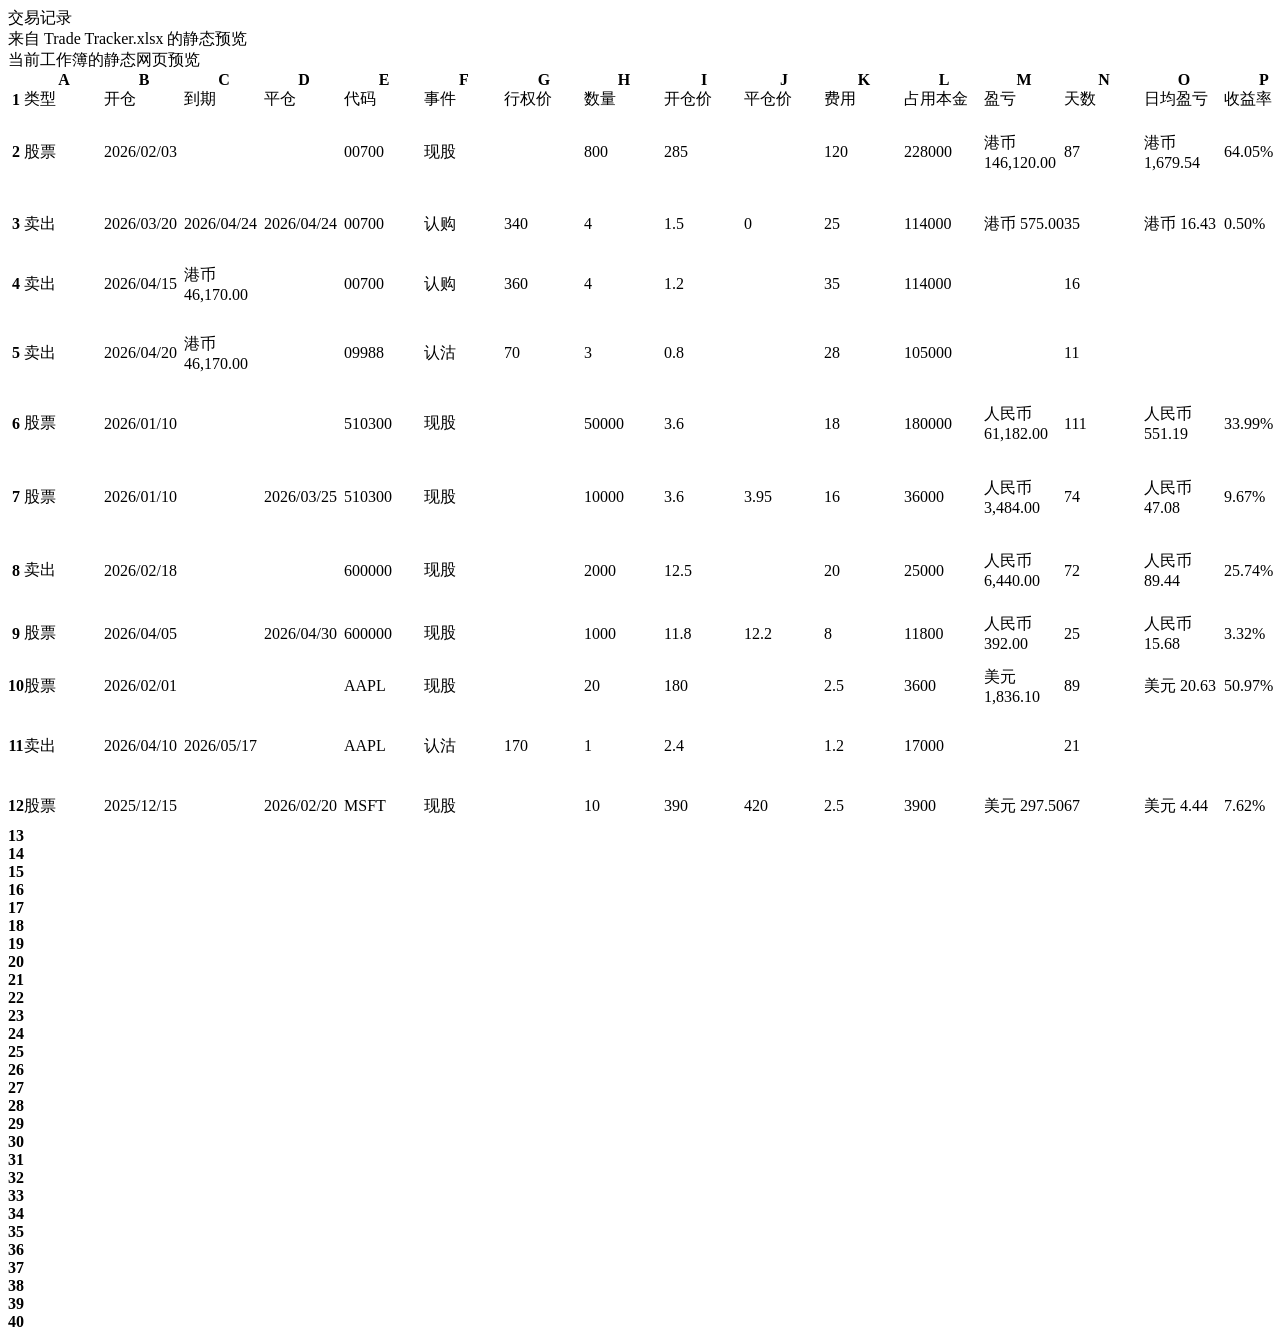
==== commit 98bc98ef: "Support dividend import sheet" ====
--- a/.trade-tracker/preview/交易记录.html
+++ b/.trade-tracker/preview/交易记录.html
@@ -25,7 +25,7 @@
         </tr>
       </thead>
       <tbody>
-        <tr class="header-row"><th class="row-index">1</th><td class="text" style="min-width:80px">类型</td><td class="text" style="min-width:80px">开仓</td><td class="text" style="min-width:80px">到期</td><td class="text" style="min-width:80px">平仓</td><td class="text" style="min-width:80px">代码</td><td class="text" style="min-width:80px">事件</td><td class="text" style="min-width:80px">行权价</td><td class="text" style="min-width:80px">数量</td><td class="text" style="min-width:80px">开仓价</td><td class="text" style="min-width:80px">平仓价</td><td class="text" style="min-width:80px">费用</td><td class="text divider-right" style="min-width:80px">占用本金</td><td class="text" style="min-width:80px">盈亏</td><td class="text" style="min-width:80px">天数</td><td class="text" style="min-width:80px">日均盈亏</td><td class="text" style="min-width:80px">收益率</td><td class="text divider-right" style="min-width:80px">年化收益</td><td class="text notes" style="min-width:80px">备注</td><td class="text" style="min-width:80px">乘数</td><td class="text ccy" style="min-width:80px">币种</td><td class="text" style="min-width:80px">年份</td></tr><tr class="data-row"><th class="row-index">2</th><td class="text" style="min-width:80px"><span class="type-pill type-sdi">股票</span></td><td class="date" style="min-width:80px">2026/02/03</td><td class="text empty" style="min-width:80px"></td><td class="text empty" style="min-width:80px"></td><td class="text" style="min-width:80px">00700</td><td class="text" style="min-width:80px">现股</td><td class="text empty" style="min-width:80px"></td><td class="num" style="min-width:80px">800</td><td class="num" style="min-width:80px">285</td><td class="text empty" style="min-width:80px"></td><td class="num" style="min-width:80px">120</td><td class="num divider-right" style="min-width:80px">228000</td><td class="money" style="min-width:80px">港币 146,120.00</td><td class="num" style="min-width:80px">86</td><td class="money" style="min-width:80px">港币 1,699.07</td><td class="percent" style="min-width:80px">64.05%</td><td class="percent divider-right" style="min-width:80px">271.86%</td><td class="text notes" style="min-width:80px">合成示例：港股底仓，不是真实交易</td><td class="text empty" style="min-width:80px"></td><td class="text ccy" style="min-width:80px">港币</td><td class="text" style="min-width:80px">2026</td></tr><tr class="data-row alt"><th class="row-index">3</th><td class="text" style="min-width:80px"><span class="type-pill type-sell">卖出</span></td><td class="date" style="min-width:80px">2026/03/20</td><td class="date" style="min-width:80px">2026/04/24</td><td class="date" style="min-width:80px">2026/04/24</td><td class="text" style="min-width:80px">00700</td><td class="text" style="min-width:80px">认购</td><td class="num" style="min-width:80px">340</td><td class="num" style="min-width:80px">4</td><td class="num" style="min-width:80px">1.5</td><td class="num" style="min-width:80px">0</td><td class="num" style="min-width:80px">25</td><td class="num divider-right" style="min-width:80px">114000</td><td class="money" style="min-width:80px">港币 575.00</td><td class="num" style="min-width:80px">35</td><td class="money" style="min-width:80px">港币 16.43</td><td class="percent" style="min-width:80px">0.50%</td><td class="percent divider-right" style="min-width:80px">5.26%</td><td class="text notes" style="min-width:80px">合成示例：covered call 到期作废</td><td class="num" style="min-width:80px">100</td><td class="text ccy" style="min-width:80px">港币</td><td class="text" style="min-width:80px">2026</td></tr><tr class="data-row"><th class="row-index">4</th><td class="text" style="min-width:80px"><span class="type-pill type-sell">卖出</span></td><td class="date" style="min-width:80px">2026/04/15</td><td class="money" style="min-width:80px">港币 46,170.00</td><td class="text empty" style="min-width:80px"></td><td class="text" style="min-width:80px">00700</td><td class="text" style="min-width:80px">认购</td><td class="num" style="min-width:80px">360</td><td class="num" style="min-width:80px">4</td><td class="num" style="min-width:80px">1.2</td><td class="text empty" style="min-width:80px"></td><td class="num" style="min-width:80px">35</td><td class="num divider-right" style="min-width:80px">114000</td><td class="text empty" style="min-width:80px"></td><td class="num" style="min-width:80px">15</td><td class="text empty" style="min-width:80px"></td><td class="text empty" style="min-width:80px"></td><td class="text divider-right empty" style="min-width:80px"></td><td class="text notes" style="min-width:80px">合成示例：未平仓 covered call</td><td class="num" style="min-width:80px">100</td><td class="text ccy" style="min-width:80px">港币</td><td class="text" style="min-width:80px">2026</td></tr><tr class="data-row alt"><th class="row-index">5</th><td class="text" style="min-width:80px"><span class="type-pill type-sell">卖出</span></td><td class="date" style="min-width:80px">2026/04/20</td><td class="money" style="min-width:80px">港币 46,170.00</td><td class="text empty" style="min-width:80px"></td><td class="text" style="min-width:80px">09988</td><td class="text" style="min-width:80px">认沽</td><td class="num" style="min-width:80px">70</td><td class="num" style="min-width:80px">3</td><td class="num" style="min-width:80px">0.8</td><td class="text empty" style="min-width:80px"></td><td class="num" style="min-width:80px">28</td><td class="num divider-right" style="min-width:80px">105000</td><td class="text empty" style="min-width:80px"></td><td class="num" style="min-width:80px">10</td><td class="text empty" style="min-width:80px"></td><td class="text empty" style="min-width:80px"></td><td class="text divider-right empty" style="min-width:80px"></td><td class="text notes" style="min-width:80px">合成示例：未平仓 cash-secured put</td><td class="num" style="min-width:80px">500</td><td class="text ccy" style="min-width:80px">港币</td><td class="text" style="min-width:80px">2026</td></tr><tr class="data-row"><th class="row-index">6</th><td class="text" style="min-width:80px"><span class="type-pill type-sdi">股票</span></td><td class="date" style="min-width:80px">2026/01/10</td><td class="text empty" style="min-width:80px"></td><td class="text empty" style="min-width:80px"></td><td class="text" style="min-width:80px">510300</td><td class="text" style="min-width:80px">现股</td><td class="text empty" style="min-width:80px"></td><td class="num" style="min-width:80px">50000</td><td class="num" style="min-width:80px">3.6</td><td class="text empty" style="min-width:80px"></td><td class="num" style="min-width:80px">18</td><td class="num divider-right" style="min-width:80px">180000</td><td class="money" style="min-width:80px">人民币 61,182.00</td><td class="num" style="min-width:80px">110</td><td class="money" style="min-width:80px">人民币 556.20</td><td class="percent" style="min-width:80px">33.99%</td><td class="percent divider-right" style="min-width:80px">112.77%</td><td class="text notes" style="min-width:80px">合成示例：人民币 ETF 持仓</td><td class="text empty" style="min-width:80px"></td><td class="text ccy" style="min-width:80px">人民币</td><td class="text" style="min-width:80px">2026</td></tr><tr class="data-row alt"><th class="row-index">7</th><td class="text" style="min-width:80px"><span class="type-pill type-sdi">股票</span></td><td class="date" style="min-width:80px">2026/01/10</td><td class="text empty" style="min-width:80px"></td><td class="date" style="min-width:80px">2026/03/25</td><td class="text" style="min-width:80px">510300</td><td class="text" style="min-width:80px">现股</td><td class="text empty" style="min-width:80px"></td><td class="num" style="min-width:80px">10000</td><td class="num" style="min-width:80px">3.6</td><td class="num" style="min-width:80px">3.95</td><td class="num" style="min-width:80px">16</td><td class="num divider-right" style="min-width:80px">36000</td><td class="money" style="min-width:80px">人民币 3,484.00</td><td class="num" style="min-width:80px">74</td><td class="money" style="min-width:80px">人民币 47.08</td><td class="percent" style="min-width:80px">9.67%</td><td class="percent divider-right" style="min-width:80px">47.71%</td><td class="text notes" style="min-width:80px">合成示例：人民币 ETF 部分止盈</td><td class="text empty" style="min-width:80px"></td><td class="text ccy" style="min-width:80px">人民币</td><td class="text" style="min-width:80px">2026</td></tr><tr class="data-row"><th class="row-index">8</th><td class="text" style="min-width:80px"><span class="type-pill type-sell">卖出</span></td><td class="date" style="min-width:80px">2026/02/18</td><td class="text empty" style="min-width:80px"></td><td class="text empty" style="min-width:80px"></td><td class="text" style="min-width:80px">600000</td><td class="text" style="min-width:80px">现股</td><td class="text empty" style="min-width:80px"></td><td class="num" style="min-width:80px">2000</td><td class="num" style="min-width:80px">12.5</td><td class="text empty" style="min-width:80px"></td><td class="num" style="min-width:80px">20</td><td class="num divider-right" style="min-width:80px">25000</td><td class="money" style="min-width:80px">人民币 6,440.00</td><td class="num" style="min-width:80px">71</td><td class="money" style="min-width:80px">人民币 90.70</td><td class="percent" style="min-width:80px">25.74%</td><td class="percent divider-right" style="min-width:80px">132.32%</td><td class="text notes" style="min-width:80px">合成示例：空头持仓展示</td><td class="text empty" style="min-width:80px"></td><td class="text ccy" style="min-width:80px">人民币</td><td class="text" style="min-width:80px">2026</td></tr><tr class="data-row alt"><th class="row-index">9</th><td class="text" style="min-width:80px"><span class="type-pill type-sdi">股票</span></td><td class="date" style="min-width:80px">2026/04/05</td><td class="text empty" style="min-width:80px"></td><td class="date" style="min-width:80px">2026/04/30</td><td class="text" style="min-width:80px">600000</td><td class="text" style="min-width:80px">现股</td><td class="text empty" style="min-width:80px"></td><td class="num" style="min-width:80px">1000</td><td class="num" style="min-width:80px">11.8</td><td class="num" style="min-width:80px">12.2</td><td class="num" style="min-width:80px">8</td><td class="num divider-right" style="min-width:80px">11800</td><td class="money" style="min-width:80px">人民币 392.00</td><td class="num" style="min-width:80px">25</td><td class="money" style="min-width:80px">人民币 15.68</td><td class="percent" style="min-width:80px">3.32%</td><td class="percent divider-right" style="min-width:80px">48.47%</td><td class="text notes" style="min-width:80px">合成示例：已完成现股交易</td><td class="text empty" style="min-width:80px"></td><td class="text ccy" style="min-width:80px">人民币</td><td class="text" style="min-width:80px">2026</td></tr><tr class="data-row"><th class="row-index">10</th><td class="text" style="min-width:80px"><span class="type-pill type-sdi">股票</span></td><td class="date" style="min-width:80px">2026/02/01</td><td class="text empty" style="min-width:80px"></td><td class="text empty" style="min-width:80px"></td><td class="text" style="min-width:80px">AAPL</td><td class="text" style="min-width:80px">现股</td><td class="text empty" style="min-width:80px"></td><td class="num" style="min-width:80px">20</td><td class="num" style="min-width:80px">180</td><td class="text empty" style="min-width:80px"></td><td class="num" style="min-width:80px">2.5</td><td class="num divider-right" style="min-width:80px">3600</td><td class="money" style="min-width:80px">美元 1,831.70</td><td class="num" style="min-width:80px">88</td><td class="money" style="min-width:80px">美元 20.81</td><td class="percent" style="min-width:80px">50.85%</td><td class="percent divider-right" style="min-width:80px">210.89%</td><td class="text notes" style="min-width:80px">合成示例：美股持仓</td><td class="text empty" style="min-width:80px"></td><td class="text ccy" style="min-width:80px">美元</td><td class="text" style="min-width:80px">2026</td></tr><tr class="data-row alt"><th class="row-index">11</th><td class="text" style="min-width:80px"><span class="type-pill type-sell">卖出</span></td><td class="date" style="min-width:80px">2026/04/10</td><td class="date" style="min-width:80px">2026/05/17</td><td class="text empty" style="min-width:80px"></td><td class="text" style="min-width:80px">AAPL</td><td class="text" style="min-width:80px">认沽</td><td class="num" style="min-width:80px">170</td><td class="num" style="min-width:80px">1</td><td class="num" style="min-width:80px">2.4</td><td class="text empty" style="min-width:80px"></td><td class="num" style="min-width:80px">1.2</td><td class="num divider-right" style="min-width:80px">17000</td><td class="text empty" style="min-width:80px"></td><td class="num" style="min-width:80px">20</td><td class="text empty" style="min-width:80px"></td><td class="text empty" style="min-width:80px"></td><td class="text divider-right empty" style="min-width:80px"></td><td class="text notes" style="min-width:80px">合成示例：未平仓 cash-secured put</td><td class="num" style="min-width:80px">100</td><td class="text ccy" style="min-width:80px">美元</td><td class="text" style="min-width:80px">2026</td></tr><tr class="data-row"><th class="row-index">12</th><td class="text" style="min-width:80px"><span class="type-pill type-sdi">股票</span></td><td class="date" style="min-width:80px">2025/12/15</td><td class="text empty" style="min-width:80px"></td><td class="date" style="min-width:80px">2026/02/20</td><td class="text" style="min-width:80px">MSFT</td><td class="text" style="min-width:80px">现股</td><td class="text empty" style="min-width:80px"></td><td class="num" style="min-width:80px">10</td><td class="num" style="min-width:80px">390</td><td class="num" style="min-width:80px">420</td><td class="num" style="min-width:80px">2.5</td><td class="num divider-right" style="min-width:80px">3900</td><td class="money" style="min-width:80px">美元 297.50</td><td class="num" style="min-width:80px">67</td><td class="money" style="min-width:80px">美元 4.44</td><td class="percent" style="min-width:80px">7.62%</td><td class="percent divider-right" style="min-width:80px">41.53%</td><td class="text notes" style="min-width:80px">合成示例：美股已平仓</td><td class="text empty" style="min-width:80px"></td><td class="text ccy" style="min-width:80px">美元</td><td class="text" style="min-width:80px">2025</td></tr><tr class="data-row alt"><th class="row-index">13</th><td class="text empty" style="min-width:80px"><span class="type-pill type-empty">​</span></td><td class="text empty" style="min-width:80px"></td><td class="text empty" style="min-width:80px"></td><td class="text empty" style="min-width:80px"></td><td class="text empty" style="min-width:80px"></td><td class="text empty" style="min-width:80px"></td><td class="text empty" style="min-width:80px"></td><td class="text empty" style="min-width:80px"></td><td class="text empty" style="min-width:80px"></td><td class="text empty" style="min-width:80px"></td><td class="text empty" style="min-width:80px"></td><td class="text divider-right empty" style="min-width:80px"></td><td class="text empty" style="min-width:80px"></td><td class="text empty" style="min-width:80px"></td><td class="text empty" style="min-width:80px"></td><td class="text empty" style="min-width:80px"></td><td class="text divider-right empty" style="min-width:80px"></td><td class="text notes empty" style="min-width:80px"></td><td class="text empty" style="min-width:80px"></td><td class="text ccy empty" style="min-width:80px"></td><td class="text empty" style="min-width:80px"></td></tr><tr class="data-row"><th class="row-index">14</th><td class="text empty" style="min-width:80px"><span class="type-pill type-empty">​</span></td><td class="text empty" style="min-width:80px"></td><td class="text empty" style="min-width:80px"></td><td class="text empty" style="min-width:80px"></td><td class="text empty" style="min-width:80px"></td><td class="text empty" style="min-width:80px"></td><td class="text empty" style="min-width:80px"></td><td class="text empty" style="min-width:80px"></td><td class="text empty" style="min-width:80px"></td><td class="text empty" style="min-width:80px"></td><td class="text empty" style="min-width:80px"></td><td class="text divider-right empty" style="min-width:80px"></td><td class="text empty" style="min-width:80px"></td><td class="text empty" style="min-width:80px"></td><td class="text empty" style="min-width:80px"></td><td class="text empty" style="min-width:80px"></td><td class="text divider-right empty" style="min-width:80px"></td><td class="text notes empty" style="min-width:80px"></td><td class="text empty" style="min-width:80px"></td><td class="text ccy empty" style="min-width:80px"></td><td class="text empty" style="min-width:80px"></td></tr><tr class="data-row alt"><th class="row-index">15</th><td class="text empty" style="min-width:80px"><span class="type-pill type-empty">​</span></td><td class="text empty" style="min-width:80px"></td><td class="text empty" style="min-width:80px"></td><td class="text empty" style="min-width:80px"></td><td class="text empty" style="min-width:80px"></td><td class="text empty" style="min-width:80px"></td><td class="text empty" style="min-width:80px"></td><td class="text empty" style="min-width:80px"></td><td class="text empty" style="min-width:80px"></td><td class="text empty" style="min-width:80px"></td><td class="text empty" style="min-width:80px"></td><td class="text divider-right empty" style="min-width:80px"></td><td class="text empty" style="min-width:80px"></td><td class="text empty" style="min-width:80px"></td><td class="text empty" style="min-width:80px"></td><td class="text empty" style="min-width:80px"></td><td class="text divider-right empty" style="min-width:80px"></td><td class="text notes empty" style="min-width:80px"></td><td class="text empty" style="min-width:80px"></td><td class="text ccy empty" style="min-width:80px"></td><td class="text empty" style="min-width:80px"></td></tr><tr class="data-row"><th class="row-index">16</th><td class="text empty" style="min-width:80px"><span class="type-pill type-empty">​</span></td><td class="text empty" style="min-width:80px"></td><td class="text empty" style="min-width:80px"></td><td class="text empty" style="min-width:80px"></td><td class="text empty" style="min-width:80px"></td><td class="text empty" style="min-width:80px"></td><td class="text empty" style="min-width:80px"></td><td class="text empty" style="min-width:80px"></td><td class="text empty" style="min-width:80px"></td><td class="text empty" style="min-width:80px"></td><td class="text empty" style="min-width:80px"></td><td class="text divider-right empty" style="min-width:80px"></td><td class="text empty" style="min-width:80px"></td><td class="text empty" style="min-width:80px"></td><td class="text empty" style="min-width:80px"></td><td class="text empty" style="min-width:80px"></td><td class="text divider-right empty" style="min-width:80px"></td><td class="text notes empty" style="min-width:80px"></td><td class="text empty" style="min-width:80px"></td><td class="text ccy empty" style="min-width:80px"></td><td class="text empty" style="min-width:80px"></td></tr><tr class="data-row alt"><th class="row-index">17</th><td class="text empty" style="min-width:80px"><span class="type-pill type-empty">​</span></td><td class="text empty" style="min-width:80px"></td><td class="text empty" style="min-width:80px"></td><td class="text empty" style="min-width:80px"></td><td class="text empty" style="min-width:80px"></td><td class="text empty" style="min-width:80px"></td><td class="text empty" style="min-width:80px"></td><td class="text empty" style="min-width:80px"></td><td class="text empty" style="min-width:80px"></td><td class="text empty" style="min-width:80px"></td><td class="text empty" style="min-width:80px"></td><td class="text divider-right empty" style="min-width:80px"></td><td class="text empty" style="min-width:80px"></td><td class="text empty" style="min-width:80px"></td><td class="text empty" style="min-width:80px"></td><td class="text empty" style="min-width:80px"></td><td class="text divider-right empty" style="min-width:80px"></td><td class="text notes empty" style="min-width:80px"></td><td class="text empty" style="min-width:80px"></td><td class="text ccy empty" style="min-width:80px"></td><td class="text empty" style="min-width:80px"></td></tr><tr class="data-row"><th class="row-index">18</th><td class="text empty" style="min-width:80px"><span class="type-pill type-empty">​</span></td><td class="text empty" style="min-width:80px"></td><td class="text empty" style="min-width:80px"></td><td class="text empty" style="min-width:80px"></td><td class="text empty" style="min-width:80px"></td><td class="text empty" style="min-width:80px"></td><td class="text empty" style="min-width:80px"></td><td class="text empty" style="min-width:80px"></td><td class="text empty" style="min-width:80px"></td><td class="text empty" style="min-width:80px"></td><td class="text empty" style="min-width:80px"></td><td class="text divider-right empty" style="min-width:80px"></td><td class="text empty" style="min-width:80px"></td><td class="text empty" style="min-width:80px"></td><td class="text empty" style="min-width:80px"></td><td class="text empty" style="min-width:80px"></td><td class="text divider-right empty" style="min-width:80px"></td><td class="text notes empty" style="min-width:80px"></td><td class="text empty" style="min-width:80px"></td><td class="text ccy empty" style="min-width:80px"></td><td class="text empty" style="min-width:80px"></td></tr><tr class="data-row alt"><th class="row-index">19</th><td class="text empty" style="min-width:80px"><span class="type-pill type-empty">​</span></td><td class="text empty" style="min-width:80px"></td><td class="text empty" style="min-width:80px"></td><td class="text empty" style="min-width:80px"></td><td class="text empty" style="min-width:80px"></td><td class="text empty" style="min-width:80px"></td><td class="text empty" style="min-width:80px"></td><td class="text empty" style="min-width:80px"></td><td class="text empty" style="min-width:80px"></td><td class="text empty" style="min-width:80px"></td><td class="text empty" style="min-width:80px"></td><td class="text divider-right empty" style="min-width:80px"></td><td class="text empty" style="min-width:80px"></td><td class="text empty" style="min-width:80px"></td><td class="text empty" style="min-width:80px"></td><td class="text empty" style="min-width:80px"></td><td class="text divider-right empty" style="min-width:80px"></td><td class="text notes empty" style="min-width:80px"></td><td class="text empty" style="min-width:80px"></td><td class="text ccy empty" style="min-width:80px"></td><td class="text empty" style="min-width:80px"></td></tr><tr class="data-row"><th class="row-index">20</th><td class="text empty" style="min-width:80px"><span class="type-pill type-empty">​</span></td><td class="text empty" style="min-width:80px"></td><td class="text empty" style="min-width:80px"></td><td class="text empty" style="min-width:80px"></td><td class="text empty" style="min-width:80px"></td><td class="text empty" style="min-width:80px"></td><td class="text empty" style="min-width:80px"></td><td class="text empty" style="min-width:80px"></td><td class="text empty" style="min-width:80px"></td><td class="text empty" style="min-width:80px"></td><td class="text empty" style="min-width:80px"></td><td class="text divider-right empty" style="min-width:80px"></td><td class="text empty" style="min-width:80px"></td><td class="text empty" style="min-width:80px"></td><td class="text empty" style="min-width:80px"></td><td class="text empty" style="min-width:80px"></td><td class="text divider-right empty" style="min-width:80px"></td><td class="text notes empty" style="min-width:80px"></td><td class="text empty" style="min-width:80px"></td><td class="text ccy empty" style="min-width:80px"></td><td class="text empty" style="min-width:80px"></td></tr><tr class="data-row alt"><th class="row-index">21</th><td class="text empty" style="min-width:80px"><span class="type-pill type-empty">​</span></td><td class="text empty" style="min-width:80px"></td><td class="text empty" style="min-width:80px"></td><td class="text empty" style="min-width:80px"></td><td class="text empty" style="min-width:80px"></td><td class="text empty" style="min-width:80px"></td><td class="text empty" style="min-width:80px"></td><td class="text empty" style="min-width:80px"></td><td class="text empty" style="min-width:80px"></td><td class="text empty" style="min-width:80px"></td><td class="text empty" style="min-width:80px"></td><td class="text divider-right empty" style="min-width:80px"></td><td class="text empty" style="min-width:80px"></td><td class="text empty" style="min-width:80px"></td><td class="text empty" style="min-width:80px"></td><td class="text empty" style="min-width:80px"></td><td class="text divider-right empty" style="min-width:80px"></td><td class="text notes empty" style="min-width:80px"></td><td class="text empty" style="min-width:80px"></td><td class="text ccy empty" style="min-width:80px"></td><td class="text empty" style="min-width:80px"></td></tr><tr class="data-row"><th class="row-index">22</th><td class="text empty" style="min-width:80px"><span class="type-pill type-empty">​</span></td><td class="text empty" style="min-width:80px"></td><td class="text empty" style="min-width:80px"></td><td class="text empty" style="min-width:80px"></td><td class="text empty" style="min-width:80px"></td><td class="text empty" style="min-width:80px"></td><td class="text empty" style="min-width:80px"></td><td class="text empty" style="min-width:80px"></td><td class="text empty" style="min-width:80px"></td><td class="text empty" style="min-width:80px"></td><td class="text empty" style="min-width:80px"></td><td class="text divider-right empty" style="min-width:80px"></td><td class="text empty" style="min-width:80px"></td><td class="text empty" style="min-width:80px"></td><td class="text empty" style="min-width:80px"></td><td class="text empty" style="min-width:80px"></td><td class="text divider-right empty" style="min-width:80px"></td><td class="text notes empty" style="min-width:80px"></td><td class="text empty" style="min-width:80px"></td><td class="text ccy empty" style="min-width:80px"></td><td class="text empty" style="min-width:80px"></td></tr><tr class="data-row alt"><th class="row-index">23</th><td class="text empty" style="min-width:80px"><span class="type-pill type-empty">​</span></td><td class="text empty" style="min-width:80px"></td><td class="text empty" style="min-width:80px"></td><td class="text empty" style="min-width:80px"></td><td class="text empty" style="min-width:80px"></td><td class="text empty" style="min-width:80px"></td><td class="text empty" style="min-width:80px"></td><td class="text empty" style="min-width:80px"></td><td class="text empty" style="min-width:80px"></td><td class="text empty" style="min-width:80px"></td><td class="text empty" style="min-width:80px"></td><td class="text divider-right empty" style="min-width:80px"></td><td class="text empty" style="min-width:80px"></td><td class="text empty" style="min-width:80px"></td><td class="text empty" style="min-width:80px"></td><td class="text empty" style="min-width:80px"></td><td class="text divider-right empty" style="min-width:80px"></td><td class="text notes empty" style="min-width:80px"></td><td class="text empty" style="min-width:80px"></td><td class="text ccy empty" style="min-width:80px"></td><td class="text empty" style="min-width:80px"></td></tr><tr class="data-row"><th class="row-index">24</th><td class="text empty" style="min-width:80px"><span class="type-pill type-empty">​</span></td><td class="text empty" style="min-width:80px"></td><td class="text empty" style="min-width:80px"></td><td class="text empty" style="min-width:80px"></td><td class="text empty" style="min-width:80px"></td><td class="text empty" style="min-width:80px"></td><td class="text empty" style="min-width:80px"></td><td class="text empty" style="min-width:80px"></td><td class="text empty" style="min-width:80px"></td><td class="text empty" style="min-width:80px"></td><td class="text empty" style="min-width:80px"></td><td class="text divider-right empty" style="min-width:80px"></td><td class="text empty" style="min-width:80px"></td><td class="text empty" style="min-width:80px"></td><td class="text empty" style="min-width:80px"></td><td class="text empty" style="min-width:80px"></td><td class="text divider-right empty" style="min-width:80px"></td><td class="text notes empty" style="min-width:80px"></td><td class="text empty" style="min-width:80px"></td><td class="text ccy empty" style="min-width:80px"></td><td class="text empty" style="min-width:80px"></td></tr><tr class="data-row alt"><th class="row-index">25</th><td class="text empty" style="min-width:80px"><span class="type-pill type-empty">​</span></td><td class="text empty" style="min-width:80px"></td><td class="text empty" style="min-width:80px"></td><td class="text empty" style="min-width:80px"></td><td class="text empty" style="min-width:80px"></td><td class="text empty" style="min-width:80px"></td><td class="text empty" style="min-width:80px"></td><td class="text empty" style="min-width:80px"></td><td class="text empty" style="min-width:80px"></td><td class="text empty" style="min-width:80px"></td><td class="text empty" style="min-width:80px"></td><td class="text divider-right empty" style="min-width:80px"></td><td class="text empty" style="min-width:80px"></td><td class="text empty" style="min-width:80px"></td><td class="text empty" style="min-width:80px"></td><td class="text empty" style="min-width:80px"></td><td class="text divider-right empty" style="min-width:80px"></td><td class="text notes empty" style="min-width:80px"></td><td class="text empty" style="min-width:80px"></td><td class="text ccy empty" style="min-width:80px"></td><td class="text empty" style="min-width:80px"></td></tr><tr class="data-row"><th class="row-index">26</th><td class="text empty" style="min-width:80px"><span class="type-pill type-empty">​</span></td><td class="text empty" style="min-width:80px"></td><td class="text empty" style="min-width:80px"></td><td class="text empty" style="min-width:80px"></td><td class="text empty" style="min-width:80px"></td><td class="text empty" style="min-width:80px"></td><td class="text empty" style="min-width:80px"></td><td class="text empty" style="min-width:80px"></td><td class="text empty" style="min-width:80px"></td><td class="text empty" style="min-width:80px"></td><td class="text empty" style="min-width:80px"></td><td class="text divider-right empty" style="min-width:80px"></td><td class="text empty" style="min-width:80px"></td><td class="text empty" style="min-width:80px"></td><td class="text empty" style="min-width:80px"></td><td class="text empty" style="min-width:80px"></td><td class="text divider-right empty" style="min-width:80px"></td><td class="text notes empty" style="min-width:80px"></td><td class="text empty" style="min-width:80px"></td><td class="text ccy empty" style="min-width:80px"></td><td class="text empty" style="min-width:80px"></td></tr><tr class="data-row alt"><th class="row-index">27</th><td class="text empty" style="min-width:80px"><span class="type-pill type-empty">​</span></td><td class="text empty" style="min-width:80px"></td><td class="text empty" style="min-width:80px"></td><td class="text empty" style="min-width:80px"></td><td class="text empty" style="min-width:80px"></td><td class="text empty" style="min-width:80px"></td><td class="text empty" style="min-width:80px"></td><td class="text empty" style="min-width:80px"></td><td class="text empty" style="min-width:80px"></td><td class="text empty" style="min-width:80px"></td><td class="text empty" style="min-width:80px"></td><td class="text divider-right empty" style="min-width:80px"></td><td class="text empty" style="min-width:80px"></td><td class="text empty" style="min-width:80px"></td><td class="text empty" style="min-width:80px"></td><td class="text empty" style="min-width:80px"></td><td class="text divider-right empty" style="min-width:80px"></td><td class="text notes empty" style="min-width:80px"></td><td class="text empty" style="min-width:80px"></td><td class="text ccy empty" style="min-width:80px"></td><td class="text empty" style="min-width:80px"></td></tr><tr class="data-row"><th class="row-index">28</th><td class="text empty" style="min-width:80px"><span class="type-pill type-empty">​</span></td><td class="text empty" style="min-width:80px"></td><td class="text empty" style="min-width:80px"></td><td class="text empty" style="min-width:80px"></td><td class="text empty" style="min-width:80px"></td><td class="text empty" style="min-width:80px"></td><td class="text empty" style="min-width:80px"></td><td class="text empty" style="min-width:80px"></td><td class="text empty" style="min-width:80px"></td><td class="text empty" style="min-width:80px"></td><td class="text empty" style="min-width:80px"></td><td class="text divider-right empty" style="min-width:80px"></td><td class="text empty" style="min-width:80px"></td><td class="text empty" style="min-width:80px"></td><td class="text empty" style="min-width:80px"></td><td class="text empty" style="min-width:80px"></td><td class="text divider-right empty" style="min-width:80px"></td><td class="text notes empty" style="min-width:80px"></td><td class="text empty" style="min-width:80px"></td><td class="text ccy empty" style="min-width:80px"></td><td class="text empty" style="min-width:80px"></td></tr><tr class="data-row alt"><th class="row-index">29</th><td class="text empty" style="min-width:80px"><span class="type-pill type-empty">​</span></td><td class="text empty" style="min-width:80px"></td><td class="text empty" style="min-width:80px"></td><td class="text empty" style="min-width:80px"></td><td class="text empty" style="min-width:80px"></td><td class="text empty" style="min-width:80px"></td><td class="text empty" style="min-width:80px"></td><td class="text empty" style="min-width:80px"></td><td class="text empty" style="min-width:80px"></td><td class="text empty" style="min-width:80px"></td><td class="text empty" style="min-width:80px"></td><td class="text divider-right empty" style="min-width:80px"></td><td class="text empty" style="min-width:80px"></td><td class="text empty" style="min-width:80px"></td><td class="text empty" style="min-width:80px"></td><td class="text empty" style="min-width:80px"></td><td class="text divider-right empty" style="min-width:80px"></td><td class="text notes empty" style="min-width:80px"></td><td class="text empty" style="min-width:80px"></td><td class="text ccy empty" style="min-width:80px"></td><td class="text empty" style="min-width:80px"></td></tr><tr class="data-row"><th class="row-index">30</th><td class="text empty" style="min-width:80px"><span class="type-pill type-empty">​</span></td><td class="text empty" style="min-width:80px"></td><td class="text empty" style="min-width:80px"></td><td class="text empty" style="min-width:80px"></td><td class="text empty" style="min-width:80px"></td><td class="text empty" style="min-width:80px"></td><td class="text empty" style="min-width:80px"></td><td class="text empty" style="min-width:80px"></td><td class="text empty" style="min-width:80px"></td><td class="text empty" style="min-width:80px"></td><td class="text empty" style="min-width:80px"></td><td class="text divider-right empty" style="min-width:80px"></td><td class="text empty" style="min-width:80px"></td><td class="text empty" style="min-width:80px"></td><td class="text empty" style="min-width:80px"></td><td class="text empty" style="min-width:80px"></td><td class="text divider-right empty" style="min-width:80px"></td><td class="text notes empty" style="min-width:80px"></td><td class="text empty" style="min-width:80px"></td><td class="text ccy empty" style="min-width:80px"></td><td class="text empty" style="min-width:80px"></td></tr><tr class="data-row alt"><th class="row-index">31</th><td class="text empty" style="min-width:80px"><span class="type-pill type-empty">​</span></td><td class="text empty" style="min-width:80px"></td><td class="text empty" style="min-width:80px"></td><td class="text empty" style="min-width:80px"></td><td class="text empty" style="min-width:80px"></td><td class="text empty" style="min-width:80px"></td><td class="text empty" style="min-width:80px"></td><td class="text empty" style="min-width:80px"></td><td class="text empty" style="min-width:80px"></td><td class="text empty" style="min-width:80px"></td><td class="text empty" style="min-width:80px"></td><td class="text divider-right empty" style="min-width:80px"></td><td class="text empty" style="min-width:80px"></td><td class="text empty" style="min-width:80px"></td><td class="text empty" style="min-width:80px"></td><td class="text empty" style="min-width:80px"></td><td class="text divider-right empty" style="min-width:80px"></td><td class="text notes empty" style="min-width:80px"></td><td class="text empty" style="min-width:80px"></td><td class="text ccy empty" style="min-width:80px"></td><td class="text empty" style="min-width:80px"></td></tr><tr class="data-row"><th class="row-index">32</th><td class="text empty" style="min-width:80px"><span class="type-pill type-empty">​</span></td><td class="text empty" style="min-width:80px"></td><td class="text empty" style="min-width:80px"></td><td class="text empty" style="min-width:80px"></td><td class="text empty" style="min-width:80px"></td><td class="text empty" style="min-width:80px"></td><td class="text empty" style="min-width:80px"></td><td class="text empty" style="min-width:80px"></td><td class="text empty" style="min-width:80px"></td><td class="text empty" style="min-width:80px"></td><td class="text empty" style="min-width:80px"></td><td class="text divider-right empty" style="min-width:80px"></td><td class="text empty" style="min-width:80px"></td><td class="text empty" style="min-width:80px"></td><td class="text empty" style="min-width:80px"></td><td class="text empty" style="min-width:80px"></td><td class="text divider-right empty" style="min-width:80px"></td><td class="text notes empty" style="min-width:80px"></td><td class="text empty" style="min-width:80px"></td><td class="text ccy empty" style="min-width:80px"></td><td class="text empty" style="min-width:80px"></td></tr><tr class="data-row alt"><th class="row-index">33</th><td class="text empty" style="min-width:80px"><span class="type-pill type-empty">​</span></td><td class="text empty" style="min-width:80px"></td><td class="text empty" style="min-width:80px"></td><td class="text empty" style="min-width:80px"></td><td class="text empty" style="min-width:80px"></td><td class="text empty" style="min-width:80px"></td><td class="text empty" style="min-width:80px"></td><td class="text empty" style="min-width:80px"></td><td class="text empty" style="min-width:80px"></td><td class="text empty" style="min-width:80px"></td><td class="text empty" style="min-width:80px"></td><td class="text divider-right empty" style="min-width:80px"></td><td class="text empty" style="min-width:80px"></td><td class="text empty" style="min-width:80px"></td><td class="text empty" style="min-width:80px"></td><td class="text empty" style="min-width:80px"></td><td class="text divider-right empty" style="min-width:80px"></td><td class="text notes empty" style="min-width:80px"></td><td class="text empty" style="min-width:80px"></td><td class="text ccy empty" style="min-width:80px"></td><td class="text empty" style="min-width:80px"></td></tr><tr class="data-row"><th class="row-index">34</th><td class="text empty" style="min-width:80px"><span class="type-pill type-empty">​</span></td><td class="text empty" style="min-width:80px"></td><td class="text empty" style="min-width:80px"></td><td class="text empty" style="min-width:80px"></td><td class="text empty" style="min-width:80px"></td><td class="text empty" style="min-width:80px"></td><td class="text empty" style="min-width:80px"></td><td class="text empty" style="min-width:80px"></td><td class="text empty" style="min-width:80px"></td><td class="text empty" style="min-width:80px"></td><td class="text empty" style="min-width:80px"></td><td class="text divider-right empty" style="min-width:80px"></td><td class="text empty" style="min-width:80px"></td><td class="text empty" style="min-width:80px"></td><td class="text empty" style="min-width:80px"></td><td class="text empty" style="min-width:80px"></td><td class="text divider-right empty" style="min-width:80px"></td><td class="text notes empty" style="min-width:80px"></td><td class="text empty" style="min-width:80px"></td><td class="text ccy empty" style="min-width:80px"></td><td class="text empty" style="min-width:80px"></td></tr><tr class="data-row alt"><th class="row-index">35</th><td class="text empty" style="min-width:80px"><span class="type-pill type-empty">​</span></td><td class="text empty" style="min-width:80px"></td><td class="text empty" style="min-width:80px"></td><td class="text empty" style="min-width:80px"></td><td class="text empty" style="min-width:80px"></td><td class="text empty" style="min-width:80px"></td><td class="text empty" style="min-width:80px"></td><td class="text empty" style="min-width:80px"></td><td class="text empty" style="min-width:80px"></td><td class="text empty" style="min-width:80px"></td><td class="text empty" style="min-width:80px"></td><td class="text divider-right empty" style="min-width:80px"></td><td class="text empty" style="min-width:80px"></td><td class="text empty" style="min-width:80px"></td><td class="text empty" style="min-width:80px"></td><td class="text empty" style="min-width:80px"></td><td class="text divider-right empty" style="min-width:80px"></td><td class="text notes empty" style="min-width:80px"></td><td class="text empty" style="min-width:80px"></td><td class="text ccy empty" style="min-width:80px"></td><td class="text empty" style="min-width:80px"></td></tr><tr class="data-row"><th class="row-index">36</th><td class="text empty" style="min-width:80px"><span class="type-pill type-empty">​</span></td><td class="text empty" style="min-width:80px"></td><td class="text empty" style="min-width:80px"></td><td class="text empty" style="min-width:80px"></td><td class="text empty" style="min-width:80px"></td><td class="text empty" style="min-width:80px"></td><td class="text empty" style="min-width:80px"></td><td class="text empty" style="min-width:80px"></td><td class="text empty" style="min-width:80px"></td><td class="text empty" style="min-width:80px"></td><td class="text empty" style="min-width:80px"></td><td class="text divider-right empty" style="min-width:80px"></td><td class="text empty" style="min-width:80px"></td><td class="text empty" style="min-width:80px"></td><td class="text empty" style="min-width:80px"></td><td class="text empty" style="min-width:80px"></td><td class="text divider-right empty" style="min-width:80px"></td><td class="text notes empty" style="min-width:80px"></td><td class="text empty" style="min-width:80px"></td><td class="text ccy empty" style="min-width:80px"></td><td class="text empty" style="min-width:80px"></td></tr><tr class="data-row alt"><th class="row-index">37</th><td class="text empty" style="min-width:80px"><span class="type-pill type-empty">​</span></td><td class="text empty" style="min-width:80px"></td><td class="text empty" style="min-width:80px"></td><td class="text empty" style="min-width:80px"></td><td class="text empty" style="min-width:80px"></td><td class="text empty" style="min-width:80px"></td><td class="text empty" style="min-width:80px"></td><td class="text empty" style="min-width:80px"></td><td class="text empty" style="min-width:80px"></td><td class="text empty" style="min-width:80px"></td><td class="text empty" style="min-width:80px"></td><td class="text divider-right empty" style="min-width:80px"></td><td class="text empty" style="min-width:80px"></td><td class="text empty" style="min-width:80px"></td><td class="text empty" style="min-width:80px"></td><td class="text empty" style="min-width:80px"></td><td class="text divider-right empty" style="min-width:80px"></td><td class="text notes empty" style="min-width:80px"></td><td class="text empty" style="min-width:80px"></td><td class="text ccy empty" style="min-width:80px"></td><td class="text empty" style="min-width:80px"></td></tr><tr class="data-row"><th class="row-index">38</th><td class="text empty" style="min-width:80px"><span class="type-pill type-empty">​</span></td><td class="text empty" style="min-width:80px"></td><td class="text empty" style="min-width:80px"></td><td class="text empty" style="min-width:80px"></td><td class="text empty" style="min-width:80px"></td><td class="text empty" style="min-width:80px"></td><td class="text empty" style="min-width:80px"></td><td class="text empty" style="min-width:80px"></td><td class="text empty" style="min-width:80px"></td><td class="text empty" style="min-width:80px"></td><td class="text empty" style="min-width:80px"></td><td class="text divider-right empty" style="min-width:80px"></td><td class="text empty" style="min-width:80px"></td><td class="text empty" style="min-width:80px"></td><td class="text empty" style="min-width:80px"></td><td class="text empty" style="min-width:80px"></td><td class="text divider-right empty" style="min-width:80px"></td><td class="text notes empty" style="min-width:80px"></td><td class="text empty" style="min-width:80px"></td><td class="text ccy empty" style="min-width:80px"></td><td class="text empty" style="min-width:80px"></td></tr><tr class="data-row alt"><th class="row-index">39</th><td class="text empty" style="min-width:80px"><span class="type-pill type-empty">​</span></td><td class="text empty" style="min-width:80px"></td><td class="text empty" style="min-width:80px"></td><td class="text empty" style="min-width:80px"></td><td class="text empty" style="min-width:80px"></td><td class="text empty" style="min-width:80px"></td><td class="text empty" style="min-width:80px"></td><td class="text empty" style="min-width:80px"></td><td class="text empty" style="min-width:80px"></td><td class="text empty" style="min-width:80px"></td><td class="text empty" style="min-width:80px"></td><td class="text divider-right empty" style="min-width:80px"></td><td class="text empty" style="min-width:80px"></td><td class="text empty" style="min-width:80px"></td><td class="text empty" style="min-width:80px"></td><td class="text empty" style="min-width:80px"></td><td class="text divider-right empty" style="min-width:80px"></td><td class="text notes empty" style="min-width:80px"></td><td class="text empty" style="min-width:80px"></td><td class="text ccy empty" style="min-width:80px"></td><td class="text empty" style="min-width:80px"></td></tr><tr class="data-row"><th class="row-index">40</th><td class="text empty" style="min-width:80px"><span class="type-pill type-empty">​</span></td><td class="text empty" style="min-width:80px"></td><td class="text empty" style="min-width:80px"></td><td class="text empty" style="min-width:80px"></td><td class="text empty" style="min-width:80px"></td><td class="text empty" style="min-width:80px"></td><td class="text empty" style="min-width:80px"></td><td class="text empty" style="min-width:80px"></td><td class="text empty" style="min-width:80px"></td><td class="text empty" style="min-width:80px"></td><td class="text empty" style="min-width:80px"></td><td class="text divider-right empty" style="min-width:80px"></td><td class="text empty" style="min-width:80px"></td><td class="text empty" style="min-width:80px"></td><td class="text empty" style="min-width:80px"></td><td class="text empty" style="min-width:80px"></td><td class="text divider-right empty" style="min-width:80px"></td><td class="text notes empty" style="min-width:80px"></td><td class="text empty" style="min-width:80px"></td><td class="text ccy empty" style="min-width:80px"></td><td class="text empty" style="min-width:80px"></td></tr>
+        <tr class="header-row"><th class="row-index">1</th><td class="text" style="min-width:80px">类型</td><td class="text" style="min-width:80px">开仓</td><td class="text" style="min-width:80px">到期</td><td class="text" style="min-width:80px">平仓</td><td class="text" style="min-width:80px">代码</td><td class="text" style="min-width:80px">事件</td><td class="text" style="min-width:80px">行权价</td><td class="text" style="min-width:80px">数量</td><td class="text" style="min-width:80px">开仓价</td><td class="text" style="min-width:80px">平仓价</td><td class="text" style="min-width:80px">费用</td><td class="text divider-right" style="min-width:80px">占用本金</td><td class="text" style="min-width:80px">盈亏</td><td class="text" style="min-width:80px">天数</td><td class="text" style="min-width:80px">日均盈亏</td><td class="text" style="min-width:80px">收益率</td><td class="text divider-right" style="min-width:80px">年化收益</td><td class="text notes" style="min-width:80px">备注</td><td class="text" style="min-width:80px">乘数</td><td class="text ccy" style="min-width:80px">币种</td><td class="text" style="min-width:80px">年份</td></tr><tr class="data-row"><th class="row-index">2</th><td class="text" style="min-width:80px"><span class="type-pill type-sdi">股票</span></td><td class="date" style="min-width:80px">2026/02/03</td><td class="text empty" style="min-width:80px"></td><td class="text empty" style="min-width:80px"></td><td class="text" style="min-width:80px">00700</td><td class="text" style="min-width:80px">现股</td><td class="text empty" style="min-width:80px"></td><td class="num" style="min-width:80px">800</td><td class="num" style="min-width:80px">285</td><td class="text empty" style="min-width:80px"></td><td class="num" style="min-width:80px">120</td><td class="num divider-right" style="min-width:80px">228000</td><td class="money" style="min-width:80px">港币 146,120.00</td><td class="num" style="min-width:80px">87</td><td class="money" style="min-width:80px">港币 1,679.54</td><td class="percent" style="min-width:80px">64.05%</td><td class="percent divider-right" style="min-width:80px">268.73%</td><td class="text notes" style="min-width:80px">合成示例：港股底仓，不是真实交易</td><td class="text empty" style="min-width:80px"></td><td class="text ccy" style="min-width:80px">港币</td><td class="text" style="min-width:80px">2026</td></tr><tr class="data-row alt"><th class="row-index">3</th><td class="text" style="min-width:80px"><span class="type-pill type-sell">卖出</span></td><td class="date" style="min-width:80px">2026/03/20</td><td class="date" style="min-width:80px">2026/04/24</td><td class="date" style="min-width:80px">2026/04/24</td><td class="text" style="min-width:80px">00700</td><td class="text" style="min-width:80px">认购</td><td class="num" style="min-width:80px">340</td><td class="num" style="min-width:80px">4</td><td class="num" style="min-width:80px">1.5</td><td class="num" style="min-width:80px">0</td><td class="num" style="min-width:80px">25</td><td class="num divider-right" style="min-width:80px">114000</td><td class="money" style="min-width:80px">港币 575.00</td><td class="num" style="min-width:80px">35</td><td class="money" style="min-width:80px">港币 16.43</td><td class="percent" style="min-width:80px">0.50%</td><td class="percent divider-right" style="min-width:80px">5.26%</td><td class="text notes" style="min-width:80px">合成示例：covered call 到期作废</td><td class="num" style="min-width:80px">100</td><td class="text ccy" style="min-width:80px">港币</td><td class="text" style="min-width:80px">2026</td></tr><tr class="data-row"><th class="row-index">4</th><td class="text" style="min-width:80px"><span class="type-pill type-sell">卖出</span></td><td class="date" style="min-width:80px">2026/04/15</td><td class="money" style="min-width:80px">港币 46,170.00</td><td class="text empty" style="min-width:80px"></td><td class="text" style="min-width:80px">00700</td><td class="text" style="min-width:80px">认购</td><td class="num" style="min-width:80px">360</td><td class="num" style="min-width:80px">4</td><td class="num" style="min-width:80px">1.2</td><td class="text empty" style="min-width:80px"></td><td class="num" style="min-width:80px">35</td><td class="num divider-right" style="min-width:80px">114000</td><td class="text empty" style="min-width:80px"></td><td class="num" style="min-width:80px">16</td><td class="text empty" style="min-width:80px"></td><td class="text empty" style="min-width:80px"></td><td class="text divider-right empty" style="min-width:80px"></td><td class="text notes" style="min-width:80px">合成示例：未平仓 covered call</td><td class="num" style="min-width:80px">100</td><td class="text ccy" style="min-width:80px">港币</td><td class="text" style="min-width:80px">2026</td></tr><tr class="data-row alt"><th class="row-index">5</th><td class="text" style="min-width:80px"><span class="type-pill type-sell">卖出</span></td><td class="date" style="min-width:80px">2026/04/20</td><td class="money" style="min-width:80px">港币 46,170.00</td><td class="text empty" style="min-width:80px"></td><td class="text" style="min-width:80px">09988</td><td class="text" style="min-width:80px">认沽</td><td class="num" style="min-width:80px">70</td><td class="num" style="min-width:80px">3</td><td class="num" style="min-width:80px">0.8</td><td class="text empty" style="min-width:80px"></td><td class="num" style="min-width:80px">28</td><td class="num divider-right" style="min-width:80px">105000</td><td class="text empty" style="min-width:80px"></td><td class="num" style="min-width:80px">11</td><td class="text empty" style="min-width:80px"></td><td class="text empty" style="min-width:80px"></td><td class="text divider-right empty" style="min-width:80px"></td><td class="text notes" style="min-width:80px">合成示例：未平仓 cash-secured put</td><td class="num" style="min-width:80px">500</td><td class="text ccy" style="min-width:80px">港币</td><td class="text" style="min-width:80px">2026</td></tr><tr class="data-row"><th class="row-index">6</th><td class="text" style="min-width:80px"><span class="type-pill type-sdi">股票</span></td><td class="date" style="min-width:80px">2026/01/10</td><td class="text empty" style="min-width:80px"></td><td class="text empty" style="min-width:80px"></td><td class="text" style="min-width:80px">510300</td><td class="text" style="min-width:80px">现股</td><td class="text empty" style="min-width:80px"></td><td class="num" style="min-width:80px">50000</td><td class="num" style="min-width:80px">3.6</td><td class="text empty" style="min-width:80px"></td><td class="num" style="min-width:80px">18</td><td class="num divider-right" style="min-width:80px">180000</td><td class="money" style="min-width:80px">人民币 61,182.00</td><td class="num" style="min-width:80px">111</td><td class="money" style="min-width:80px">人民币 551.19</td><td class="percent" style="min-width:80px">33.99%</td><td class="percent divider-right" style="min-width:80px">111.76%</td><td class="text notes" style="min-width:80px">合成示例：人民币 ETF 持仓</td><td class="text empty" style="min-width:80px"></td><td class="text ccy" style="min-width:80px">人民币</td><td class="text" style="min-width:80px">2026</td></tr><tr class="data-row alt"><th class="row-index">7</th><td class="text" style="min-width:80px"><span class="type-pill type-sdi">股票</span></td><td class="date" style="min-width:80px">2026/01/10</td><td class="text empty" style="min-width:80px"></td><td class="date" style="min-width:80px">2026/03/25</td><td class="text" style="min-width:80px">510300</td><td class="text" style="min-width:80px">现股</td><td class="text empty" style="min-width:80px"></td><td class="num" style="min-width:80px">10000</td><td class="num" style="min-width:80px">3.6</td><td class="num" style="min-width:80px">3.95</td><td class="num" style="min-width:80px">16</td><td class="num divider-right" style="min-width:80px">36000</td><td class="money" style="min-width:80px">人民币 3,484.00</td><td class="num" style="min-width:80px">74</td><td class="money" style="min-width:80px">人民币 47.08</td><td class="percent" style="min-width:80px">9.67%</td><td class="percent divider-right" style="min-width:80px">47.71%</td><td class="text notes" style="min-width:80px">合成示例：人民币 ETF 部分止盈</td><td class="text empty" style="min-width:80px"></td><td class="text ccy" style="min-width:80px">人民币</td><td class="text" style="min-width:80px">2026</td></tr><tr class="data-row"><th class="row-index">8</th><td class="text" style="min-width:80px"><span class="type-pill type-sell">卖出</span></td><td class="date" style="min-width:80px">2026/02/18</td><td class="text empty" style="min-width:80px"></td><td class="text empty" style="min-width:80px"></td><td class="text" style="min-width:80px">600000</td><td class="text" style="min-width:80px">现股</td><td class="text empty" style="min-width:80px"></td><td class="num" style="min-width:80px">2000</td><td class="num" style="min-width:80px">12.5</td><td class="text empty" style="min-width:80px"></td><td class="num" style="min-width:80px">20</td><td class="num divider-right" style="min-width:80px">25000</td><td class="money" style="min-width:80px">人民币 6,440.00</td><td class="num" style="min-width:80px">72</td><td class="money" style="min-width:80px">人民币 89.44</td><td class="percent" style="min-width:80px">25.74%</td><td class="percent divider-right" style="min-width:80px">130.48%</td><td class="text notes" style="min-width:80px">合成示例：空头持仓展示</td><td class="text empty" style="min-width:80px"></td><td class="text ccy" style="min-width:80px">人民币</td><td class="text" style="min-width:80px">2026</td></tr><tr class="data-row alt"><th class="row-index">9</th><td class="text" style="min-width:80px"><span class="type-pill type-sdi">股票</span></td><td class="date" style="min-width:80px">2026/04/05</td><td class="text empty" style="min-width:80px"></td><td class="date" style="min-width:80px">2026/04/30</td><td class="text" style="min-width:80px">600000</td><td class="text" style="min-width:80px">现股</td><td class="text empty" style="min-width:80px"></td><td class="num" style="min-width:80px">1000</td><td class="num" style="min-width:80px">11.8</td><td class="num" style="min-width:80px">12.2</td><td class="num" style="min-width:80px">8</td><td class="num divider-right" style="min-width:80px">11800</td><td class="money" style="min-width:80px">人民币 392.00</td><td class="num" style="min-width:80px">25</td><td class="money" style="min-width:80px">人民币 15.68</td><td class="percent" style="min-width:80px">3.32%</td><td class="percent divider-right" style="min-width:80px">48.47%</td><td class="text notes" style="min-width:80px">合成示例：已完成现股交易</td><td class="text empty" style="min-width:80px"></td><td class="text ccy" style="min-width:80px">人民币</td><td class="text" style="min-width:80px">2026</td></tr><tr class="data-row"><th class="row-index">10</th><td class="text" style="min-width:80px"><span class="type-pill type-sdi">股票</span></td><td class="date" style="min-width:80px">2026/02/01</td><td class="text empty" style="min-width:80px"></td><td class="text empty" style="min-width:80px"></td><td class="text" style="min-width:80px">AAPL</td><td class="text" style="min-width:80px">现股</td><td class="text empty" style="min-width:80px"></td><td class="num" style="min-width:80px">20</td><td class="num" style="min-width:80px">180</td><td class="text empty" style="min-width:80px"></td><td class="num" style="min-width:80px">2.5</td><td class="num divider-right" style="min-width:80px">3600</td><td class="money" style="min-width:80px">美元 1,836.10</td><td class="num" style="min-width:80px">89</td><td class="money" style="min-width:80px">美元 20.63</td><td class="percent" style="min-width:80px">50.97%</td><td class="percent divider-right" style="min-width:80px">209.02%</td><td class="text notes" style="min-width:80px">合成示例：美股持仓</td><td class="text empty" style="min-width:80px"></td><td class="text ccy" style="min-width:80px">美元</td><td class="text" style="min-width:80px">2026</td></tr><tr class="data-row alt"><th class="row-index">11</th><td class="text" style="min-width:80px"><span class="type-pill type-sell">卖出</span></td><td class="date" style="min-width:80px">2026/04/10</td><td class="date" style="min-width:80px">2026/05/17</td><td class="text empty" style="min-width:80px"></td><td class="text" style="min-width:80px">AAPL</td><td class="text" style="min-width:80px">认沽</td><td class="num" style="min-width:80px">170</td><td class="num" style="min-width:80px">1</td><td class="num" style="min-width:80px">2.4</td><td class="text empty" style="min-width:80px"></td><td class="num" style="min-width:80px">1.2</td><td class="num divider-right" style="min-width:80px">17000</td><td class="text empty" style="min-width:80px"></td><td class="num" style="min-width:80px">21</td><td class="text empty" style="min-width:80px"></td><td class="text empty" style="min-width:80px"></td><td class="text divider-right empty" style="min-width:80px"></td><td class="text notes" style="min-width:80px">合成示例：未平仓 cash-secured put</td><td class="num" style="min-width:80px">100</td><td class="text ccy" style="min-width:80px">美元</td><td class="text" style="min-width:80px">2026</td></tr><tr class="data-row"><th class="row-index">12</th><td class="text" style="min-width:80px"><span class="type-pill type-sdi">股票</span></td><td class="date" style="min-width:80px">2025/12/15</td><td class="text empty" style="min-width:80px"></td><td class="date" style="min-width:80px">2026/02/20</td><td class="text" style="min-width:80px">MSFT</td><td class="text" style="min-width:80px">现股</td><td class="text empty" style="min-width:80px"></td><td class="num" style="min-width:80px">10</td><td class="num" style="min-width:80px">390</td><td class="num" style="min-width:80px">420</td><td class="num" style="min-width:80px">2.5</td><td class="num divider-right" style="min-width:80px">3900</td><td class="money" style="min-width:80px">美元 297.50</td><td class="num" style="min-width:80px">67</td><td class="money" style="min-width:80px">美元 4.44</td><td class="percent" style="min-width:80px">7.62%</td><td class="percent divider-right" style="min-width:80px">41.53%</td><td class="text notes" style="min-width:80px">合成示例：美股已平仓</td><td class="text empty" style="min-width:80px"></td><td class="text ccy" style="min-width:80px">美元</td><td class="text" style="min-width:80px">2025</td></tr><tr class="data-row alt"><th class="row-index">13</th><td class="text empty" style="min-width:80px"><span class="type-pill type-empty">​</span></td><td class="text empty" style="min-width:80px"></td><td class="text empty" style="min-width:80px"></td><td class="text empty" style="min-width:80px"></td><td class="text empty" style="min-width:80px"></td><td class="text empty" style="min-width:80px"></td><td class="text empty" style="min-width:80px"></td><td class="text empty" style="min-width:80px"></td><td class="text empty" style="min-width:80px"></td><td class="text empty" style="min-width:80px"></td><td class="text empty" style="min-width:80px"></td><td class="text divider-right empty" style="min-width:80px"></td><td class="text empty" style="min-width:80px"></td><td class="text empty" style="min-width:80px"></td><td class="text empty" style="min-width:80px"></td><td class="text empty" style="min-width:80px"></td><td class="text divider-right empty" style="min-width:80px"></td><td class="text notes empty" style="min-width:80px"></td><td class="text empty" style="min-width:80px"></td><td class="text ccy empty" style="min-width:80px"></td><td class="text empty" style="min-width:80px"></td></tr><tr class="data-row"><th class="row-index">14</th><td class="text empty" style="min-width:80px"><span class="type-pill type-empty">​</span></td><td class="text empty" style="min-width:80px"></td><td class="text empty" style="min-width:80px"></td><td class="text empty" style="min-width:80px"></td><td class="text empty" style="min-width:80px"></td><td class="text empty" style="min-width:80px"></td><td class="text empty" style="min-width:80px"></td><td class="text empty" style="min-width:80px"></td><td class="text empty" style="min-width:80px"></td><td class="text empty" style="min-width:80px"></td><td class="text empty" style="min-width:80px"></td><td class="text divider-right empty" style="min-width:80px"></td><td class="text empty" style="min-width:80px"></td><td class="text empty" style="min-width:80px"></td><td class="text empty" style="min-width:80px"></td><td class="text empty" style="min-width:80px"></td><td class="text divider-right empty" style="min-width:80px"></td><td class="text notes empty" style="min-width:80px"></td><td class="text empty" style="min-width:80px"></td><td class="text ccy empty" style="min-width:80px"></td><td class="text empty" style="min-width:80px"></td></tr><tr class="data-row alt"><th class="row-index">15</th><td class="text empty" style="min-width:80px"><span class="type-pill type-empty">​</span></td><td class="text empty" style="min-width:80px"></td><td class="text empty" style="min-width:80px"></td><td class="text empty" style="min-width:80px"></td><td class="text empty" style="min-width:80px"></td><td class="text empty" style="min-width:80px"></td><td class="text empty" style="min-width:80px"></td><td class="text empty" style="min-width:80px"></td><td class="text empty" style="min-width:80px"></td><td class="text empty" style="min-width:80px"></td><td class="text empty" style="min-width:80px"></td><td class="text divider-right empty" style="min-width:80px"></td><td class="text empty" style="min-width:80px"></td><td class="text empty" style="min-width:80px"></td><td class="text empty" style="min-width:80px"></td><td class="text empty" style="min-width:80px"></td><td class="text divider-right empty" style="min-width:80px"></td><td class="text notes empty" style="min-width:80px"></td><td class="text empty" style="min-width:80px"></td><td class="text ccy empty" style="min-width:80px"></td><td class="text empty" style="min-width:80px"></td></tr><tr class="data-row"><th class="row-index">16</th><td class="text empty" style="min-width:80px"><span class="type-pill type-empty">​</span></td><td class="text empty" style="min-width:80px"></td><td class="text empty" style="min-width:80px"></td><td class="text empty" style="min-width:80px"></td><td class="text empty" style="min-width:80px"></td><td class="text empty" style="min-width:80px"></td><td class="text empty" style="min-width:80px"></td><td class="text empty" style="min-width:80px"></td><td class="text empty" style="min-width:80px"></td><td class="text empty" style="min-width:80px"></td><td class="text empty" style="min-width:80px"></td><td class="text divider-right empty" style="min-width:80px"></td><td class="text empty" style="min-width:80px"></td><td class="text empty" style="min-width:80px"></td><td class="text empty" style="min-width:80px"></td><td class="text empty" style="min-width:80px"></td><td class="text divider-right empty" style="min-width:80px"></td><td class="text notes empty" style="min-width:80px"></td><td class="text empty" style="min-width:80px"></td><td class="text ccy empty" style="min-width:80px"></td><td class="text empty" style="min-width:80px"></td></tr><tr class="data-row alt"><th class="row-index">17</th><td class="text empty" style="min-width:80px"><span class="type-pill type-empty">​</span></td><td class="text empty" style="min-width:80px"></td><td class="text empty" style="min-width:80px"></td><td class="text empty" style="min-width:80px"></td><td class="text empty" style="min-width:80px"></td><td class="text empty" style="min-width:80px"></td><td class="text empty" style="min-width:80px"></td><td class="text empty" style="min-width:80px"></td><td class="text empty" style="min-width:80px"></td><td class="text empty" style="min-width:80px"></td><td class="text empty" style="min-width:80px"></td><td class="text divider-right empty" style="min-width:80px"></td><td class="text empty" style="min-width:80px"></td><td class="text empty" style="min-width:80px"></td><td class="text empty" style="min-width:80px"></td><td class="text empty" style="min-width:80px"></td><td class="text divider-right empty" style="min-width:80px"></td><td class="text notes empty" style="min-width:80px"></td><td class="text empty" style="min-width:80px"></td><td class="text ccy empty" style="min-width:80px"></td><td class="text empty" style="min-width:80px"></td></tr><tr class="data-row"><th class="row-index">18</th><td class="text empty" style="min-width:80px"><span class="type-pill type-empty">​</span></td><td class="text empty" style="min-width:80px"></td><td class="text empty" style="min-width:80px"></td><td class="text empty" style="min-width:80px"></td><td class="text empty" style="min-width:80px"></td><td class="text empty" style="min-width:80px"></td><td class="text empty" style="min-width:80px"></td><td class="text empty" style="min-width:80px"></td><td class="text empty" style="min-width:80px"></td><td class="text empty" style="min-width:80px"></td><td class="text empty" style="min-width:80px"></td><td class="text divider-right empty" style="min-width:80px"></td><td class="text empty" style="min-width:80px"></td><td class="text empty" style="min-width:80px"></td><td class="text empty" style="min-width:80px"></td><td class="text empty" style="min-width:80px"></td><td class="text divider-right empty" style="min-width:80px"></td><td class="text notes empty" style="min-width:80px"></td><td class="text empty" style="min-width:80px"></td><td class="text ccy empty" style="min-width:80px"></td><td class="text empty" style="min-width:80px"></td></tr><tr class="data-row alt"><th class="row-index">19</th><td class="text empty" style="min-width:80px"><span class="type-pill type-empty">​</span></td><td class="text empty" style="min-width:80px"></td><td class="text empty" style="min-width:80px"></td><td class="text empty" style="min-width:80px"></td><td class="text empty" style="min-width:80px"></td><td class="text empty" style="min-width:80px"></td><td class="text empty" style="min-width:80px"></td><td class="text empty" style="min-width:80px"></td><td class="text empty" style="min-width:80px"></td><td class="text empty" style="min-width:80px"></td><td class="text empty" style="min-width:80px"></td><td class="text divider-right empty" style="min-width:80px"></td><td class="text empty" style="min-width:80px"></td><td class="text empty" style="min-width:80px"></td><td class="text empty" style="min-width:80px"></td><td class="text empty" style="min-width:80px"></td><td class="text divider-right empty" style="min-width:80px"></td><td class="text notes empty" style="min-width:80px"></td><td class="text empty" style="min-width:80px"></td><td class="text ccy empty" style="min-width:80px"></td><td class="text empty" style="min-width:80px"></td></tr><tr class="data-row"><th class="row-index">20</th><td class="text empty" style="min-width:80px"><span class="type-pill type-empty">​</span></td><td class="text empty" style="min-width:80px"></td><td class="text empty" style="min-width:80px"></td><td class="text empty" style="min-width:80px"></td><td class="text empty" style="min-width:80px"></td><td class="text empty" style="min-width:80px"></td><td class="text empty" style="min-width:80px"></td><td class="text empty" style="min-width:80px"></td><td class="text empty" style="min-width:80px"></td><td class="text empty" style="min-width:80px"></td><td class="text empty" style="min-width:80px"></td><td class="text divider-right empty" style="min-width:80px"></td><td class="text empty" style="min-width:80px"></td><td class="text empty" style="min-width:80px"></td><td class="text empty" style="min-width:80px"></td><td class="text empty" style="min-width:80px"></td><td class="text divider-right empty" style="min-width:80px"></td><td class="text notes empty" style="min-width:80px"></td><td class="text empty" style="min-width:80px"></td><td class="text ccy empty" style="min-width:80px"></td><td class="text empty" style="min-width:80px"></td></tr><tr class="data-row alt"><th class="row-index">21</th><td class="text empty" style="min-width:80px"><span class="type-pill type-empty">​</span></td><td class="text empty" style="min-width:80px"></td><td class="text empty" style="min-width:80px"></td><td class="text empty" style="min-width:80px"></td><td class="text empty" style="min-width:80px"></td><td class="text empty" style="min-width:80px"></td><td class="text empty" style="min-width:80px"></td><td class="text empty" style="min-width:80px"></td><td class="text empty" style="min-width:80px"></td><td class="text empty" style="min-width:80px"></td><td class="text empty" style="min-width:80px"></td><td class="text divider-right empty" style="min-width:80px"></td><td class="text empty" style="min-width:80px"></td><td class="text empty" style="min-width:80px"></td><td class="text empty" style="min-width:80px"></td><td class="text empty" style="min-width:80px"></td><td class="text divider-right empty" style="min-width:80px"></td><td class="text notes empty" style="min-width:80px"></td><td class="text empty" style="min-width:80px"></td><td class="text ccy empty" style="min-width:80px"></td><td class="text empty" style="min-width:80px"></td></tr><tr class="data-row"><th class="row-index">22</th><td class="text empty" style="min-width:80px"><span class="type-pill type-empty">​</span></td><td class="text empty" style="min-width:80px"></td><td class="text empty" style="min-width:80px"></td><td class="text empty" style="min-width:80px"></td><td class="text empty" style="min-width:80px"></td><td class="text empty" style="min-width:80px"></td><td class="text empty" style="min-width:80px"></td><td class="text empty" style="min-width:80px"></td><td class="text empty" style="min-width:80px"></td><td class="text empty" style="min-width:80px"></td><td class="text empty" style="min-width:80px"></td><td class="text divider-right empty" style="min-width:80px"></td><td class="text empty" style="min-width:80px"></td><td class="text empty" style="min-width:80px"></td><td class="text empty" style="min-width:80px"></td><td class="text empty" style="min-width:80px"></td><td class="text divider-right empty" style="min-width:80px"></td><td class="text notes empty" style="min-width:80px"></td><td class="text empty" style="min-width:80px"></td><td class="text ccy empty" style="min-width:80px"></td><td class="text empty" style="min-width:80px"></td></tr><tr class="data-row alt"><th class="row-index">23</th><td class="text empty" style="min-width:80px"><span class="type-pill type-empty">​</span></td><td class="text empty" style="min-width:80px"></td><td class="text empty" style="min-width:80px"></td><td class="text empty" style="min-width:80px"></td><td class="text empty" style="min-width:80px"></td><td class="text empty" style="min-width:80px"></td><td class="text empty" style="min-width:80px"></td><td class="text empty" style="min-width:80px"></td><td class="text empty" style="min-width:80px"></td><td class="text empty" style="min-width:80px"></td><td class="text empty" style="min-width:80px"></td><td class="text divider-right empty" style="min-width:80px"></td><td class="text empty" style="min-width:80px"></td><td class="text empty" style="min-width:80px"></td><td class="text empty" style="min-width:80px"></td><td class="text empty" style="min-width:80px"></td><td class="text divider-right empty" style="min-width:80px"></td><td class="text notes empty" style="min-width:80px"></td><td class="text empty" style="min-width:80px"></td><td class="text ccy empty" style="min-width:80px"></td><td class="text empty" style="min-width:80px"></td></tr><tr class="data-row"><th class="row-index">24</th><td class="text empty" style="min-width:80px"><span class="type-pill type-empty">​</span></td><td class="text empty" style="min-width:80px"></td><td class="text empty" style="min-width:80px"></td><td class="text empty" style="min-width:80px"></td><td class="text empty" style="min-width:80px"></td><td class="text empty" style="min-width:80px"></td><td class="text empty" style="min-width:80px"></td><td class="text empty" style="min-width:80px"></td><td class="text empty" style="min-width:80px"></td><td class="text empty" style="min-width:80px"></td><td class="text empty" style="min-width:80px"></td><td class="text divider-right empty" style="min-width:80px"></td><td class="text empty" style="min-width:80px"></td><td class="text empty" style="min-width:80px"></td><td class="text empty" style="min-width:80px"></td><td class="text empty" style="min-width:80px"></td><td class="text divider-right empty" style="min-width:80px"></td><td class="text notes empty" style="min-width:80px"></td><td class="text empty" style="min-width:80px"></td><td class="text ccy empty" style="min-width:80px"></td><td class="text empty" style="min-width:80px"></td></tr><tr class="data-row alt"><th class="row-index">25</th><td class="text empty" style="min-width:80px"><span class="type-pill type-empty">​</span></td><td class="text empty" style="min-width:80px"></td><td class="text empty" style="min-width:80px"></td><td class="text empty" style="min-width:80px"></td><td class="text empty" style="min-width:80px"></td><td class="text empty" style="min-width:80px"></td><td class="text empty" style="min-width:80px"></td><td class="text empty" style="min-width:80px"></td><td class="text empty" style="min-width:80px"></td><td class="text empty" style="min-width:80px"></td><td class="text empty" style="min-width:80px"></td><td class="text divider-right empty" style="min-width:80px"></td><td class="text empty" style="min-width:80px"></td><td class="text empty" style="min-width:80px"></td><td class="text empty" style="min-width:80px"></td><td class="text empty" style="min-width:80px"></td><td class="text divider-right empty" style="min-width:80px"></td><td class="text notes empty" style="min-width:80px"></td><td class="text empty" style="min-width:80px"></td><td class="text ccy empty" style="min-width:80px"></td><td class="text empty" style="min-width:80px"></td></tr><tr class="data-row"><th class="row-index">26</th><td class="text empty" style="min-width:80px"><span class="type-pill type-empty">​</span></td><td class="text empty" style="min-width:80px"></td><td class="text empty" style="min-width:80px"></td><td class="text empty" style="min-width:80px"></td><td class="text empty" style="min-width:80px"></td><td class="text empty" style="min-width:80px"></td><td class="text empty" style="min-width:80px"></td><td class="text empty" style="min-width:80px"></td><td class="text empty" style="min-width:80px"></td><td class="text empty" style="min-width:80px"></td><td class="text empty" style="min-width:80px"></td><td class="text divider-right empty" style="min-width:80px"></td><td class="text empty" style="min-width:80px"></td><td class="text empty" style="min-width:80px"></td><td class="text empty" style="min-width:80px"></td><td class="text empty" style="min-width:80px"></td><td class="text divider-right empty" style="min-width:80px"></td><td class="text notes empty" style="min-width:80px"></td><td class="text empty" style="min-width:80px"></td><td class="text ccy empty" style="min-width:80px"></td><td class="text empty" style="min-width:80px"></td></tr><tr class="data-row alt"><th class="row-index">27</th><td class="text empty" style="min-width:80px"><span class="type-pill type-empty">​</span></td><td class="text empty" style="min-width:80px"></td><td class="text empty" style="min-width:80px"></td><td class="text empty" style="min-width:80px"></td><td class="text empty" style="min-width:80px"></td><td class="text empty" style="min-width:80px"></td><td class="text empty" style="min-width:80px"></td><td class="text empty" style="min-width:80px"></td><td class="text empty" style="min-width:80px"></td><td class="text empty" style="min-width:80px"></td><td class="text empty" style="min-width:80px"></td><td class="text divider-right empty" style="min-width:80px"></td><td class="text empty" style="min-width:80px"></td><td class="text empty" style="min-width:80px"></td><td class="text empty" style="min-width:80px"></td><td class="text empty" style="min-width:80px"></td><td class="text divider-right empty" style="min-width:80px"></td><td class="text notes empty" style="min-width:80px"></td><td class="text empty" style="min-width:80px"></td><td class="text ccy empty" style="min-width:80px"></td><td class="text empty" style="min-width:80px"></td></tr><tr class="data-row"><th class="row-index">28</th><td class="text empty" style="min-width:80px"><span class="type-pill type-empty">​</span></td><td class="text empty" style="min-width:80px"></td><td class="text empty" style="min-width:80px"></td><td class="text empty" style="min-width:80px"></td><td class="text empty" style="min-width:80px"></td><td class="text empty" style="min-width:80px"></td><td class="text empty" style="min-width:80px"></td><td class="text empty" style="min-width:80px"></td><td class="text empty" style="min-width:80px"></td><td class="text empty" style="min-width:80px"></td><td class="text empty" style="min-width:80px"></td><td class="text divider-right empty" style="min-width:80px"></td><td class="text empty" style="min-width:80px"></td><td class="text empty" style="min-width:80px"></td><td class="text empty" style="min-width:80px"></td><td class="text empty" style="min-width:80px"></td><td class="text divider-right empty" style="min-width:80px"></td><td class="text notes empty" style="min-width:80px"></td><td class="text empty" style="min-width:80px"></td><td class="text ccy empty" style="min-width:80px"></td><td class="text empty" style="min-width:80px"></td></tr><tr class="data-row alt"><th class="row-index">29</th><td class="text empty" style="min-width:80px"><span class="type-pill type-empty">​</span></td><td class="text empty" style="min-width:80px"></td><td class="text empty" style="min-width:80px"></td><td class="text empty" style="min-width:80px"></td><td class="text empty" style="min-width:80px"></td><td class="text empty" style="min-width:80px"></td><td class="text empty" style="min-width:80px"></td><td class="text empty" style="min-width:80px"></td><td class="text empty" style="min-width:80px"></td><td class="text empty" style="min-width:80px"></td><td class="text empty" style="min-width:80px"></td><td class="text divider-right empty" style="min-width:80px"></td><td class="text empty" style="min-width:80px"></td><td class="text empty" style="min-width:80px"></td><td class="text empty" style="min-width:80px"></td><td class="text empty" style="min-width:80px"></td><td class="text divider-right empty" style="min-width:80px"></td><td class="text notes empty" style="min-width:80px"></td><td class="text empty" style="min-width:80px"></td><td class="text ccy empty" style="min-width:80px"></td><td class="text empty" style="min-width:80px"></td></tr><tr class="data-row"><th class="row-index">30</th><td class="text empty" style="min-width:80px"><span class="type-pill type-empty">​</span></td><td class="text empty" style="min-width:80px"></td><td class="text empty" style="min-width:80px"></td><td class="text empty" style="min-width:80px"></td><td class="text empty" style="min-width:80px"></td><td class="text empty" style="min-width:80px"></td><td class="text empty" style="min-width:80px"></td><td class="text empty" style="min-width:80px"></td><td class="text empty" style="min-width:80px"></td><td class="text empty" style="min-width:80px"></td><td class="text empty" style="min-width:80px"></td><td class="text divider-right empty" style="min-width:80px"></td><td class="text empty" style="min-width:80px"></td><td class="text empty" style="min-width:80px"></td><td class="text empty" style="min-width:80px"></td><td class="text empty" style="min-width:80px"></td><td class="text divider-right empty" style="min-width:80px"></td><td class="text notes empty" style="min-width:80px"></td><td class="text empty" style="min-width:80px"></td><td class="text ccy empty" style="min-width:80px"></td><td class="text empty" style="min-width:80px"></td></tr><tr class="data-row alt"><th class="row-index">31</th><td class="text empty" style="min-width:80px"><span class="type-pill type-empty">​</span></td><td class="text empty" style="min-width:80px"></td><td class="text empty" style="min-width:80px"></td><td class="text empty" style="min-width:80px"></td><td class="text empty" style="min-width:80px"></td><td class="text empty" style="min-width:80px"></td><td class="text empty" style="min-width:80px"></td><td class="text empty" style="min-width:80px"></td><td class="text empty" style="min-width:80px"></td><td class="text empty" style="min-width:80px"></td><td class="text empty" style="min-width:80px"></td><td class="text divider-right empty" style="min-width:80px"></td><td class="text empty" style="min-width:80px"></td><td class="text empty" style="min-width:80px"></td><td class="text empty" style="min-width:80px"></td><td class="text empty" style="min-width:80px"></td><td class="text divider-right empty" style="min-width:80px"></td><td class="text notes empty" style="min-width:80px"></td><td class="text empty" style="min-width:80px"></td><td class="text ccy empty" style="min-width:80px"></td><td class="text empty" style="min-width:80px"></td></tr><tr class="data-row"><th class="row-index">32</th><td class="text empty" style="min-width:80px"><span class="type-pill type-empty">​</span></td><td class="text empty" style="min-width:80px"></td><td class="text empty" style="min-width:80px"></td><td class="text empty" style="min-width:80px"></td><td class="text empty" style="min-width:80px"></td><td class="text empty" style="min-width:80px"></td><td class="text empty" style="min-width:80px"></td><td class="text empty" style="min-width:80px"></td><td class="text empty" style="min-width:80px"></td><td class="text empty" style="min-width:80px"></td><td class="text empty" style="min-width:80px"></td><td class="text divider-right empty" style="min-width:80px"></td><td class="text empty" style="min-width:80px"></td><td class="text empty" style="min-width:80px"></td><td class="text empty" style="min-width:80px"></td><td class="text empty" style="min-width:80px"></td><td class="text divider-right empty" style="min-width:80px"></td><td class="text notes empty" style="min-width:80px"></td><td class="text empty" style="min-width:80px"></td><td class="text ccy empty" style="min-width:80px"></td><td class="text empty" style="min-width:80px"></td></tr><tr class="data-row alt"><th class="row-index">33</th><td class="text empty" style="min-width:80px"><span class="type-pill type-empty">​</span></td><td class="text empty" style="min-width:80px"></td><td class="text empty" style="min-width:80px"></td><td class="text empty" style="min-width:80px"></td><td class="text empty" style="min-width:80px"></td><td class="text empty" style="min-width:80px"></td><td class="text empty" style="min-width:80px"></td><td class="text empty" style="min-width:80px"></td><td class="text empty" style="min-width:80px"></td><td class="text empty" style="min-width:80px"></td><td class="text empty" style="min-width:80px"></td><td class="text divider-right empty" style="min-width:80px"></td><td class="text empty" style="min-width:80px"></td><td class="text empty" style="min-width:80px"></td><td class="text empty" style="min-width:80px"></td><td class="text empty" style="min-width:80px"></td><td class="text divider-right empty" style="min-width:80px"></td><td class="text notes empty" style="min-width:80px"></td><td class="text empty" style="min-width:80px"></td><td class="text ccy empty" style="min-width:80px"></td><td class="text empty" style="min-width:80px"></td></tr><tr class="data-row"><th class="row-index">34</th><td class="text empty" style="min-width:80px"><span class="type-pill type-empty">​</span></td><td class="text empty" style="min-width:80px"></td><td class="text empty" style="min-width:80px"></td><td class="text empty" style="min-width:80px"></td><td class="text empty" style="min-width:80px"></td><td class="text empty" style="min-width:80px"></td><td class="text empty" style="min-width:80px"></td><td class="text empty" style="min-width:80px"></td><td class="text empty" style="min-width:80px"></td><td class="text empty" style="min-width:80px"></td><td class="text empty" style="min-width:80px"></td><td class="text divider-right empty" style="min-width:80px"></td><td class="text empty" style="min-width:80px"></td><td class="text empty" style="min-width:80px"></td><td class="text empty" style="min-width:80px"></td><td class="text empty" style="min-width:80px"></td><td class="text divider-right empty" style="min-width:80px"></td><td class="text notes empty" style="min-width:80px"></td><td class="text empty" style="min-width:80px"></td><td class="text ccy empty" style="min-width:80px"></td><td class="text empty" style="min-width:80px"></td></tr><tr class="data-row alt"><th class="row-index">35</th><td class="text empty" style="min-width:80px"><span class="type-pill type-empty">​</span></td><td class="text empty" style="min-width:80px"></td><td class="text empty" style="min-width:80px"></td><td class="text empty" style="min-width:80px"></td><td class="text empty" style="min-width:80px"></td><td class="text empty" style="min-width:80px"></td><td class="text empty" style="min-width:80px"></td><td class="text empty" style="min-width:80px"></td><td class="text empty" style="min-width:80px"></td><td class="text empty" style="min-width:80px"></td><td class="text empty" style="min-width:80px"></td><td class="text divider-right empty" style="min-width:80px"></td><td class="text empty" style="min-width:80px"></td><td class="text empty" style="min-width:80px"></td><td class="text empty" style="min-width:80px"></td><td class="text empty" style="min-width:80px"></td><td class="text divider-right empty" style="min-width:80px"></td><td class="text notes empty" style="min-width:80px"></td><td class="text empty" style="min-width:80px"></td><td class="text ccy empty" style="min-width:80px"></td><td class="text empty" style="min-width:80px"></td></tr><tr class="data-row"><th class="row-index">36</th><td class="text empty" style="min-width:80px"><span class="type-pill type-empty">​</span></td><td class="text empty" style="min-width:80px"></td><td class="text empty" style="min-width:80px"></td><td class="text empty" style="min-width:80px"></td><td class="text empty" style="min-width:80px"></td><td class="text empty" style="min-width:80px"></td><td class="text empty" style="min-width:80px"></td><td class="text empty" style="min-width:80px"></td><td class="text empty" style="min-width:80px"></td><td class="text empty" style="min-width:80px"></td><td class="text empty" style="min-width:80px"></td><td class="text divider-right empty" style="min-width:80px"></td><td class="text empty" style="min-width:80px"></td><td class="text empty" style="min-width:80px"></td><td class="text empty" style="min-width:80px"></td><td class="text empty" style="min-width:80px"></td><td class="text divider-right empty" style="min-width:80px"></td><td class="text notes empty" style="min-width:80px"></td><td class="text empty" style="min-width:80px"></td><td class="text ccy empty" style="min-width:80px"></td><td class="text empty" style="min-width:80px"></td></tr><tr class="data-row alt"><th class="row-index">37</th><td class="text empty" style="min-width:80px"><span class="type-pill type-empty">​</span></td><td class="text empty" style="min-width:80px"></td><td class="text empty" style="min-width:80px"></td><td class="text empty" style="min-width:80px"></td><td class="text empty" style="min-width:80px"></td><td class="text empty" style="min-width:80px"></td><td class="text empty" style="min-width:80px"></td><td class="text empty" style="min-width:80px"></td><td class="text empty" style="min-width:80px"></td><td class="text empty" style="min-width:80px"></td><td class="text empty" style="min-width:80px"></td><td class="text divider-right empty" style="min-width:80px"></td><td class="text empty" style="min-width:80px"></td><td class="text empty" style="min-width:80px"></td><td class="text empty" style="min-width:80px"></td><td class="text empty" style="min-width:80px"></td><td class="text divider-right empty" style="min-width:80px"></td><td class="text notes empty" style="min-width:80px"></td><td class="text empty" style="min-width:80px"></td><td class="text ccy empty" style="min-width:80px"></td><td class="text empty" style="min-width:80px"></td></tr><tr class="data-row"><th class="row-index">38</th><td class="text empty" style="min-width:80px"><span class="type-pill type-empty">​</span></td><td class="text empty" style="min-width:80px"></td><td class="text empty" style="min-width:80px"></td><td class="text empty" style="min-width:80px"></td><td class="text empty" style="min-width:80px"></td><td class="text empty" style="min-width:80px"></td><td class="text empty" style="min-width:80px"></td><td class="text empty" style="min-width:80px"></td><td class="text empty" style="min-width:80px"></td><td class="text empty" style="min-width:80px"></td><td class="text empty" style="min-width:80px"></td><td class="text divider-right empty" style="min-width:80px"></td><td class="text empty" style="min-width:80px"></td><td class="text empty" style="min-width:80px"></td><td class="text empty" style="min-width:80px"></td><td class="text empty" style="min-width:80px"></td><td class="text divider-right empty" style="min-width:80px"></td><td class="text notes empty" style="min-width:80px"></td><td class="text empty" style="min-width:80px"></td><td class="text ccy empty" style="min-width:80px"></td><td class="text empty" style="min-width:80px"></td></tr><tr class="data-row alt"><th class="row-index">39</th><td class="text empty" style="min-width:80px"><span class="type-pill type-empty">​</span></td><td class="text empty" style="min-width:80px"></td><td class="text empty" style="min-width:80px"></td><td class="text empty" style="min-width:80px"></td><td class="text empty" style="min-width:80px"></td><td class="text empty" style="min-width:80px"></td><td class="text empty" style="min-width:80px"></td><td class="text empty" style="min-width:80px"></td><td class="text empty" style="min-width:80px"></td><td class="text empty" style="min-width:80px"></td><td class="text empty" style="min-width:80px"></td><td class="text divider-right empty" style="min-width:80px"></td><td class="text empty" style="min-width:80px"></td><td class="text empty" style="min-width:80px"></td><td class="text empty" style="min-width:80px"></td><td class="text empty" style="min-width:80px"></td><td class="text divider-right empty" style="min-width:80px"></td><td class="text notes empty" style="min-width:80px"></td><td class="text empty" style="min-width:80px"></td><td class="text ccy empty" style="min-width:80px"></td><td class="text empty" style="min-width:80px"></td></tr><tr class="data-row"><th class="row-index">40</th><td class="text empty" style="min-width:80px"><span class="type-pill type-empty">​</span></td><td class="text empty" style="min-width:80px"></td><td class="text empty" style="min-width:80px"></td><td class="text empty" style="min-width:80px"></td><td class="text empty" style="min-width:80px"></td><td class="text empty" style="min-width:80px"></td><td class="text empty" style="min-width:80px"></td><td class="text empty" style="min-width:80px"></td><td class="text empty" style="min-width:80px"></td><td class="text empty" style="min-width:80px"></td><td class="text empty" style="min-width:80px"></td><td class="text divider-right empty" style="min-width:80px"></td><td class="text empty" style="min-width:80px"></td><td class="text empty" style="min-width:80px"></td><td class="text empty" style="min-width:80px"></td><td class="text empty" style="min-width:80px"></td><td class="text divider-right empty" style="min-width:80px"></td><td class="text notes empty" style="min-width:80px"></td><td class="text empty" style="min-width:80px"></td><td class="text ccy empty" style="min-width:80px"></td><td class="text empty" style="min-width:80px"></td></tr>
       </tbody>
     </table>
   </div>
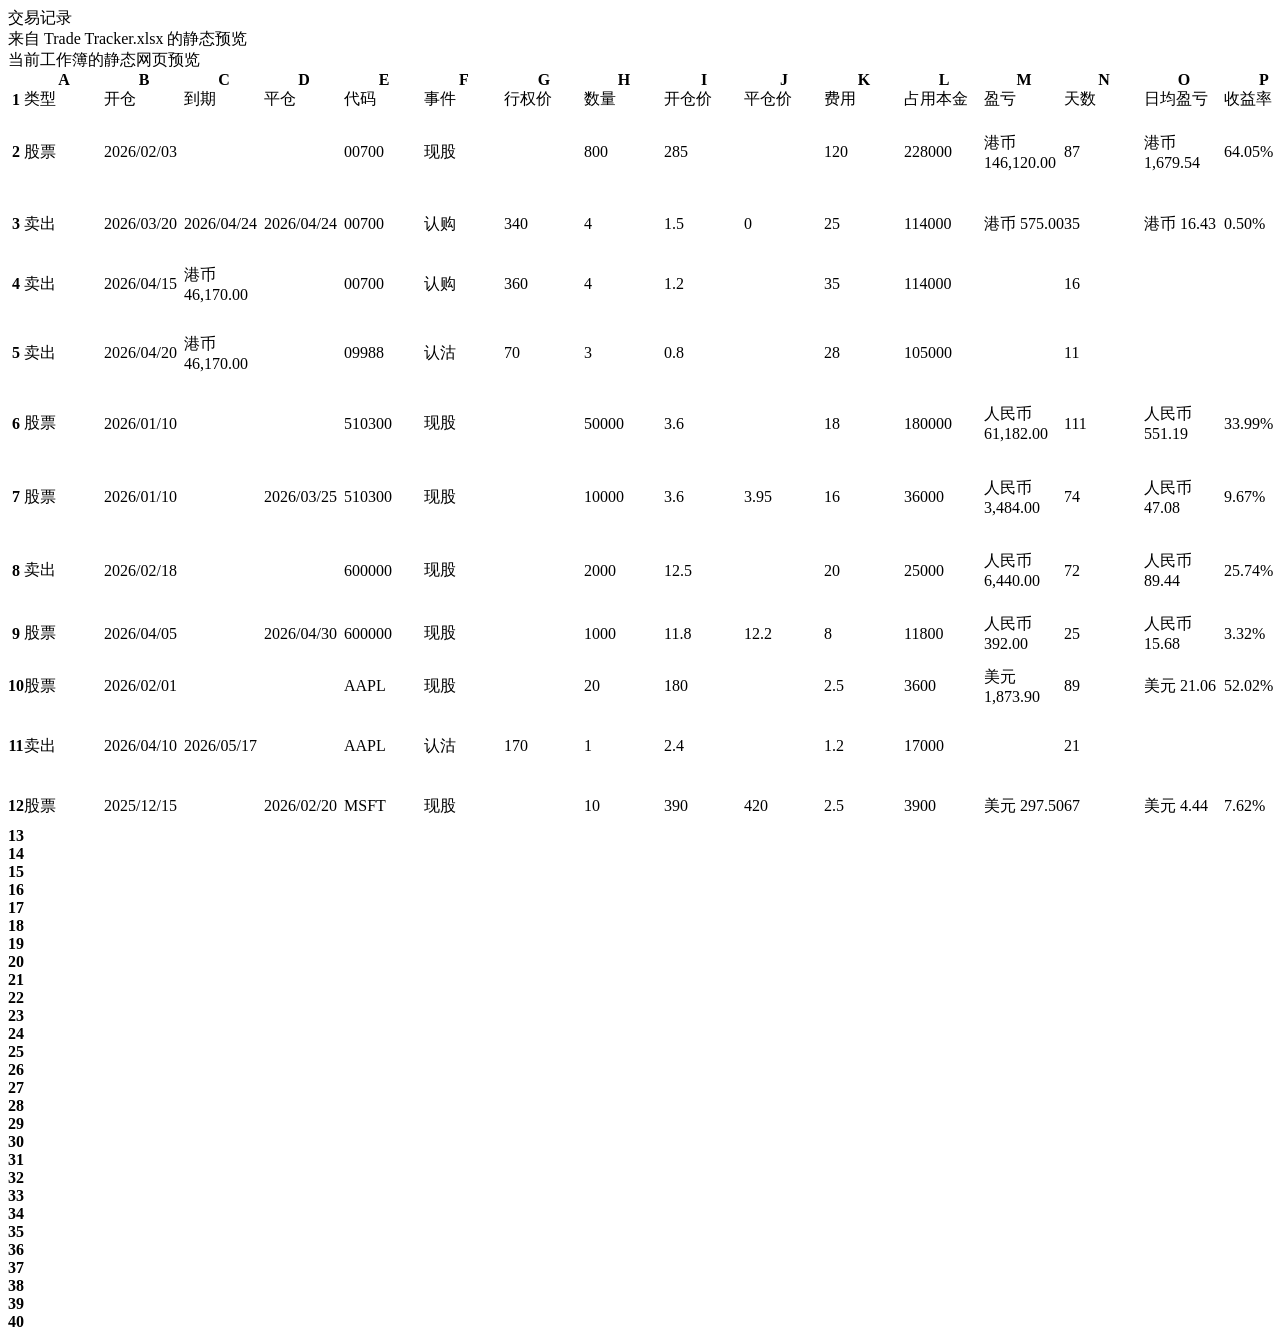
==== commit ad4d730a: "Fix current holding day calculation" ====
--- a/.trade-tracker/preview/交易记录.html
+++ b/.trade-tracker/preview/交易记录.html
@@ -25,7 +25,7 @@
         </tr>
       </thead>
       <tbody>
-        <tr class="header-row"><th class="row-index">1</th><td class="text" style="min-width:80px">类型</td><td class="text" style="min-width:80px">开仓</td><td class="text" style="min-width:80px">到期</td><td class="text" style="min-width:80px">平仓</td><td class="text" style="min-width:80px">代码</td><td class="text" style="min-width:80px">事件</td><td class="text" style="min-width:80px">行权价</td><td class="text" style="min-width:80px">数量</td><td class="text" style="min-width:80px">开仓价</td><td class="text" style="min-width:80px">平仓价</td><td class="text" style="min-width:80px">费用</td><td class="text divider-right" style="min-width:80px">占用本金</td><td class="text" style="min-width:80px">盈亏</td><td class="text" style="min-width:80px">天数</td><td class="text" style="min-width:80px">日均盈亏</td><td class="text" style="min-width:80px">收益率</td><td class="text divider-right" style="min-width:80px">年化收益</td><td class="text notes" style="min-width:80px">备注</td><td class="text" style="min-width:80px">乘数</td><td class="text ccy" style="min-width:80px">币种</td><td class="text" style="min-width:80px">年份</td></tr><tr class="data-row"><th class="row-index">2</th><td class="text" style="min-width:80px"><span class="type-pill type-sdi">股票</span></td><td class="date" style="min-width:80px">2026/02/03</td><td class="text empty" style="min-width:80px"></td><td class="text empty" style="min-width:80px"></td><td class="text" style="min-width:80px">00700</td><td class="text" style="min-width:80px">现股</td><td class="text empty" style="min-width:80px"></td><td class="num" style="min-width:80px">800</td><td class="num" style="min-width:80px">285</td><td class="text empty" style="min-width:80px"></td><td class="num" style="min-width:80px">120</td><td class="num divider-right" style="min-width:80px">228000</td><td class="money" style="min-width:80px">港币 146,120.00</td><td class="num" style="min-width:80px">87</td><td class="money" style="min-width:80px">港币 1,679.54</td><td class="percent" style="min-width:80px">64.05%</td><td class="percent divider-right" style="min-width:80px">268.73%</td><td class="text notes" style="min-width:80px">合成示例：港股底仓，不是真实交易</td><td class="text empty" style="min-width:80px"></td><td class="text ccy" style="min-width:80px">港币</td><td class="text" style="min-width:80px">2026</td></tr><tr class="data-row alt"><th class="row-index">3</th><td class="text" style="min-width:80px"><span class="type-pill type-sell">卖出</span></td><td class="date" style="min-width:80px">2026/03/20</td><td class="date" style="min-width:80px">2026/04/24</td><td class="date" style="min-width:80px">2026/04/24</td><td class="text" style="min-width:80px">00700</td><td class="text" style="min-width:80px">认购</td><td class="num" style="min-width:80px">340</td><td class="num" style="min-width:80px">4</td><td class="num" style="min-width:80px">1.5</td><td class="num" style="min-width:80px">0</td><td class="num" style="min-width:80px">25</td><td class="num divider-right" style="min-width:80px">114000</td><td class="money" style="min-width:80px">港币 575.00</td><td class="num" style="min-width:80px">35</td><td class="money" style="min-width:80px">港币 16.43</td><td class="percent" style="min-width:80px">0.50%</td><td class="percent divider-right" style="min-width:80px">5.26%</td><td class="text notes" style="min-width:80px">合成示例：covered call 到期作废</td><td class="num" style="min-width:80px">100</td><td class="text ccy" style="min-width:80px">港币</td><td class="text" style="min-width:80px">2026</td></tr><tr class="data-row"><th class="row-index">4</th><td class="text" style="min-width:80px"><span class="type-pill type-sell">卖出</span></td><td class="date" style="min-width:80px">2026/04/15</td><td class="money" style="min-width:80px">港币 46,170.00</td><td class="text empty" style="min-width:80px"></td><td class="text" style="min-width:80px">00700</td><td class="text" style="min-width:80px">认购</td><td class="num" style="min-width:80px">360</td><td class="num" style="min-width:80px">4</td><td class="num" style="min-width:80px">1.2</td><td class="text empty" style="min-width:80px"></td><td class="num" style="min-width:80px">35</td><td class="num divider-right" style="min-width:80px">114000</td><td class="text empty" style="min-width:80px"></td><td class="num" style="min-width:80px">16</td><td class="text empty" style="min-width:80px"></td><td class="text empty" style="min-width:80px"></td><td class="text divider-right empty" style="min-width:80px"></td><td class="text notes" style="min-width:80px">合成示例：未平仓 covered call</td><td class="num" style="min-width:80px">100</td><td class="text ccy" style="min-width:80px">港币</td><td class="text" style="min-width:80px">2026</td></tr><tr class="data-row alt"><th class="row-index">5</th><td class="text" style="min-width:80px"><span class="type-pill type-sell">卖出</span></td><td class="date" style="min-width:80px">2026/04/20</td><td class="money" style="min-width:80px">港币 46,170.00</td><td class="text empty" style="min-width:80px"></td><td class="text" style="min-width:80px">09988</td><td class="text" style="min-width:80px">认沽</td><td class="num" style="min-width:80px">70</td><td class="num" style="min-width:80px">3</td><td class="num" style="min-width:80px">0.8</td><td class="text empty" style="min-width:80px"></td><td class="num" style="min-width:80px">28</td><td class="num divider-right" style="min-width:80px">105000</td><td class="text empty" style="min-width:80px"></td><td class="num" style="min-width:80px">11</td><td class="text empty" style="min-width:80px"></td><td class="text empty" style="min-width:80px"></td><td class="text divider-right empty" style="min-width:80px"></td><td class="text notes" style="min-width:80px">合成示例：未平仓 cash-secured put</td><td class="num" style="min-width:80px">500</td><td class="text ccy" style="min-width:80px">港币</td><td class="text" style="min-width:80px">2026</td></tr><tr class="data-row"><th class="row-index">6</th><td class="text" style="min-width:80px"><span class="type-pill type-sdi">股票</span></td><td class="date" style="min-width:80px">2026/01/10</td><td class="text empty" style="min-width:80px"></td><td class="text empty" style="min-width:80px"></td><td class="text" style="min-width:80px">510300</td><td class="text" style="min-width:80px">现股</td><td class="text empty" style="min-width:80px"></td><td class="num" style="min-width:80px">50000</td><td class="num" style="min-width:80px">3.6</td><td class="text empty" style="min-width:80px"></td><td class="num" style="min-width:80px">18</td><td class="num divider-right" style="min-width:80px">180000</td><td class="money" style="min-width:80px">人民币 61,182.00</td><td class="num" style="min-width:80px">111</td><td class="money" style="min-width:80px">人民币 551.19</td><td class="percent" style="min-width:80px">33.99%</td><td class="percent divider-right" style="min-width:80px">111.76%</td><td class="text notes" style="min-width:80px">合成示例：人民币 ETF 持仓</td><td class="text empty" style="min-width:80px"></td><td class="text ccy" style="min-width:80px">人民币</td><td class="text" style="min-width:80px">2026</td></tr><tr class="data-row alt"><th class="row-index">7</th><td class="text" style="min-width:80px"><span class="type-pill type-sdi">股票</span></td><td class="date" style="min-width:80px">2026/01/10</td><td class="text empty" style="min-width:80px"></td><td class="date" style="min-width:80px">2026/03/25</td><td class="text" style="min-width:80px">510300</td><td class="text" style="min-width:80px">现股</td><td class="text empty" style="min-width:80px"></td><td class="num" style="min-width:80px">10000</td><td class="num" style="min-width:80px">3.6</td><td class="num" style="min-width:80px">3.95</td><td class="num" style="min-width:80px">16</td><td class="num divider-right" style="min-width:80px">36000</td><td class="money" style="min-width:80px">人民币 3,484.00</td><td class="num" style="min-width:80px">74</td><td class="money" style="min-width:80px">人民币 47.08</td><td class="percent" style="min-width:80px">9.67%</td><td class="percent divider-right" style="min-width:80px">47.71%</td><td class="text notes" style="min-width:80px">合成示例：人民币 ETF 部分止盈</td><td class="text empty" style="min-width:80px"></td><td class="text ccy" style="min-width:80px">人民币</td><td class="text" style="min-width:80px">2026</td></tr><tr class="data-row"><th class="row-index">8</th><td class="text" style="min-width:80px"><span class="type-pill type-sell">卖出</span></td><td class="date" style="min-width:80px">2026/02/18</td><td class="text empty" style="min-width:80px"></td><td class="text empty" style="min-width:80px"></td><td class="text" style="min-width:80px">600000</td><td class="text" style="min-width:80px">现股</td><td class="text empty" style="min-width:80px"></td><td class="num" style="min-width:80px">2000</td><td class="num" style="min-width:80px">12.5</td><td class="text empty" style="min-width:80px"></td><td class="num" style="min-width:80px">20</td><td class="num divider-right" style="min-width:80px">25000</td><td class="money" style="min-width:80px">人民币 6,440.00</td><td class="num" style="min-width:80px">72</td><td class="money" style="min-width:80px">人民币 89.44</td><td class="percent" style="min-width:80px">25.74%</td><td class="percent divider-right" style="min-width:80px">130.48%</td><td class="text notes" style="min-width:80px">合成示例：空头持仓展示</td><td class="text empty" style="min-width:80px"></td><td class="text ccy" style="min-width:80px">人民币</td><td class="text" style="min-width:80px">2026</td></tr><tr class="data-row alt"><th class="row-index">9</th><td class="text" style="min-width:80px"><span class="type-pill type-sdi">股票</span></td><td class="date" style="min-width:80px">2026/04/05</td><td class="text empty" style="min-width:80px"></td><td class="date" style="min-width:80px">2026/04/30</td><td class="text" style="min-width:80px">600000</td><td class="text" style="min-width:80px">现股</td><td class="text empty" style="min-width:80px"></td><td class="num" style="min-width:80px">1000</td><td class="num" style="min-width:80px">11.8</td><td class="num" style="min-width:80px">12.2</td><td class="num" style="min-width:80px">8</td><td class="num divider-right" style="min-width:80px">11800</td><td class="money" style="min-width:80px">人民币 392.00</td><td class="num" style="min-width:80px">25</td><td class="money" style="min-width:80px">人民币 15.68</td><td class="percent" style="min-width:80px">3.32%</td><td class="percent divider-right" style="min-width:80px">48.47%</td><td class="text notes" style="min-width:80px">合成示例：已完成现股交易</td><td class="text empty" style="min-width:80px"></td><td class="text ccy" style="min-width:80px">人民币</td><td class="text" style="min-width:80px">2026</td></tr><tr class="data-row"><th class="row-index">10</th><td class="text" style="min-width:80px"><span class="type-pill type-sdi">股票</span></td><td class="date" style="min-width:80px">2026/02/01</td><td class="text empty" style="min-width:80px"></td><td class="text empty" style="min-width:80px"></td><td class="text" style="min-width:80px">AAPL</td><td class="text" style="min-width:80px">现股</td><td class="text empty" style="min-width:80px"></td><td class="num" style="min-width:80px">20</td><td class="num" style="min-width:80px">180</td><td class="text empty" style="min-width:80px"></td><td class="num" style="min-width:80px">2.5</td><td class="num divider-right" style="min-width:80px">3600</td><td class="money" style="min-width:80px">美元 1,836.10</td><td class="num" style="min-width:80px">89</td><td class="money" style="min-width:80px">美元 20.63</td><td class="percent" style="min-width:80px">50.97%</td><td class="percent divider-right" style="min-width:80px">209.02%</td><td class="text notes" style="min-width:80px">合成示例：美股持仓</td><td class="text empty" style="min-width:80px"></td><td class="text ccy" style="min-width:80px">美元</td><td class="text" style="min-width:80px">2026</td></tr><tr class="data-row alt"><th class="row-index">11</th><td class="text" style="min-width:80px"><span class="type-pill type-sell">卖出</span></td><td class="date" style="min-width:80px">2026/04/10</td><td class="date" style="min-width:80px">2026/05/17</td><td class="text empty" style="min-width:80px"></td><td class="text" style="min-width:80px">AAPL</td><td class="text" style="min-width:80px">认沽</td><td class="num" style="min-width:80px">170</td><td class="num" style="min-width:80px">1</td><td class="num" style="min-width:80px">2.4</td><td class="text empty" style="min-width:80px"></td><td class="num" style="min-width:80px">1.2</td><td class="num divider-right" style="min-width:80px">17000</td><td class="text empty" style="min-width:80px"></td><td class="num" style="min-width:80px">21</td><td class="text empty" style="min-width:80px"></td><td class="text empty" style="min-width:80px"></td><td class="text divider-right empty" style="min-width:80px"></td><td class="text notes" style="min-width:80px">合成示例：未平仓 cash-secured put</td><td class="num" style="min-width:80px">100</td><td class="text ccy" style="min-width:80px">美元</td><td class="text" style="min-width:80px">2026</td></tr><tr class="data-row"><th class="row-index">12</th><td class="text" style="min-width:80px"><span class="type-pill type-sdi">股票</span></td><td class="date" style="min-width:80px">2025/12/15</td><td class="text empty" style="min-width:80px"></td><td class="date" style="min-width:80px">2026/02/20</td><td class="text" style="min-width:80px">MSFT</td><td class="text" style="min-width:80px">现股</td><td class="text empty" style="min-width:80px"></td><td class="num" style="min-width:80px">10</td><td class="num" style="min-width:80px">390</td><td class="num" style="min-width:80px">420</td><td class="num" style="min-width:80px">2.5</td><td class="num divider-right" style="min-width:80px">3900</td><td class="money" style="min-width:80px">美元 297.50</td><td class="num" style="min-width:80px">67</td><td class="money" style="min-width:80px">美元 4.44</td><td class="percent" style="min-width:80px">7.62%</td><td class="percent divider-right" style="min-width:80px">41.53%</td><td class="text notes" style="min-width:80px">合成示例：美股已平仓</td><td class="text empty" style="min-width:80px"></td><td class="text ccy" style="min-width:80px">美元</td><td class="text" style="min-width:80px">2025</td></tr><tr class="data-row alt"><th class="row-index">13</th><td class="text empty" style="min-width:80px"><span class="type-pill type-empty">​</span></td><td class="text empty" style="min-width:80px"></td><td class="text empty" style="min-width:80px"></td><td class="text empty" style="min-width:80px"></td><td class="text empty" style="min-width:80px"></td><td class="text empty" style="min-width:80px"></td><td class="text empty" style="min-width:80px"></td><td class="text empty" style="min-width:80px"></td><td class="text empty" style="min-width:80px"></td><td class="text empty" style="min-width:80px"></td><td class="text empty" style="min-width:80px"></td><td class="text divider-right empty" style="min-width:80px"></td><td class="text empty" style="min-width:80px"></td><td class="text empty" style="min-width:80px"></td><td class="text empty" style="min-width:80px"></td><td class="text empty" style="min-width:80px"></td><td class="text divider-right empty" style="min-width:80px"></td><td class="text notes empty" style="min-width:80px"></td><td class="text empty" style="min-width:80px"></td><td class="text ccy empty" style="min-width:80px"></td><td class="text empty" style="min-width:80px"></td></tr><tr class="data-row"><th class="row-index">14</th><td class="text empty" style="min-width:80px"><span class="type-pill type-empty">​</span></td><td class="text empty" style="min-width:80px"></td><td class="text empty" style="min-width:80px"></td><td class="text empty" style="min-width:80px"></td><td class="text empty" style="min-width:80px"></td><td class="text empty" style="min-width:80px"></td><td class="text empty" style="min-width:80px"></td><td class="text empty" style="min-width:80px"></td><td class="text empty" style="min-width:80px"></td><td class="text empty" style="min-width:80px"></td><td class="text empty" style="min-width:80px"></td><td class="text divider-right empty" style="min-width:80px"></td><td class="text empty" style="min-width:80px"></td><td class="text empty" style="min-width:80px"></td><td class="text empty" style="min-width:80px"></td><td class="text empty" style="min-width:80px"></td><td class="text divider-right empty" style="min-width:80px"></td><td class="text notes empty" style="min-width:80px"></td><td class="text empty" style="min-width:80px"></td><td class="text ccy empty" style="min-width:80px"></td><td class="text empty" style="min-width:80px"></td></tr><tr class="data-row alt"><th class="row-index">15</th><td class="text empty" style="min-width:80px"><span class="type-pill type-empty">​</span></td><td class="text empty" style="min-width:80px"></td><td class="text empty" style="min-width:80px"></td><td class="text empty" style="min-width:80px"></td><td class="text empty" style="min-width:80px"></td><td class="text empty" style="min-width:80px"></td><td class="text empty" style="min-width:80px"></td><td class="text empty" style="min-width:80px"></td><td class="text empty" style="min-width:80px"></td><td class="text empty" style="min-width:80px"></td><td class="text empty" style="min-width:80px"></td><td class="text divider-right empty" style="min-width:80px"></td><td class="text empty" style="min-width:80px"></td><td class="text empty" style="min-width:80px"></td><td class="text empty" style="min-width:80px"></td><td class="text empty" style="min-width:80px"></td><td class="text divider-right empty" style="min-width:80px"></td><td class="text notes empty" style="min-width:80px"></td><td class="text empty" style="min-width:80px"></td><td class="text ccy empty" style="min-width:80px"></td><td class="text empty" style="min-width:80px"></td></tr><tr class="data-row"><th class="row-index">16</th><td class="text empty" style="min-width:80px"><span class="type-pill type-empty">​</span></td><td class="text empty" style="min-width:80px"></td><td class="text empty" style="min-width:80px"></td><td class="text empty" style="min-width:80px"></td><td class="text empty" style="min-width:80px"></td><td class="text empty" style="min-width:80px"></td><td class="text empty" style="min-width:80px"></td><td class="text empty" style="min-width:80px"></td><td class="text empty" style="min-width:80px"></td><td class="text empty" style="min-width:80px"></td><td class="text empty" style="min-width:80px"></td><td class="text divider-right empty" style="min-width:80px"></td><td class="text empty" style="min-width:80px"></td><td class="text empty" style="min-width:80px"></td><td class="text empty" style="min-width:80px"></td><td class="text empty" style="min-width:80px"></td><td class="text divider-right empty" style="min-width:80px"></td><td class="text notes empty" style="min-width:80px"></td><td class="text empty" style="min-width:80px"></td><td class="text ccy empty" style="min-width:80px"></td><td class="text empty" style="min-width:80px"></td></tr><tr class="data-row alt"><th class="row-index">17</th><td class="text empty" style="min-width:80px"><span class="type-pill type-empty">​</span></td><td class="text empty" style="min-width:80px"></td><td class="text empty" style="min-width:80px"></td><td class="text empty" style="min-width:80px"></td><td class="text empty" style="min-width:80px"></td><td class="text empty" style="min-width:80px"></td><td class="text empty" style="min-width:80px"></td><td class="text empty" style="min-width:80px"></td><td class="text empty" style="min-width:80px"></td><td class="text empty" style="min-width:80px"></td><td class="text empty" style="min-width:80px"></td><td class="text divider-right empty" style="min-width:80px"></td><td class="text empty" style="min-width:80px"></td><td class="text empty" style="min-width:80px"></td><td class="text empty" style="min-width:80px"></td><td class="text empty" style="min-width:80px"></td><td class="text divider-right empty" style="min-width:80px"></td><td class="text notes empty" style="min-width:80px"></td><td class="text empty" style="min-width:80px"></td><td class="text ccy empty" style="min-width:80px"></td><td class="text empty" style="min-width:80px"></td></tr><tr class="data-row"><th class="row-index">18</th><td class="text empty" style="min-width:80px"><span class="type-pill type-empty">​</span></td><td class="text empty" style="min-width:80px"></td><td class="text empty" style="min-width:80px"></td><td class="text empty" style="min-width:80px"></td><td class="text empty" style="min-width:80px"></td><td class="text empty" style="min-width:80px"></td><td class="text empty" style="min-width:80px"></td><td class="text empty" style="min-width:80px"></td><td class="text empty" style="min-width:80px"></td><td class="text empty" style="min-width:80px"></td><td class="text empty" style="min-width:80px"></td><td class="text divider-right empty" style="min-width:80px"></td><td class="text empty" style="min-width:80px"></td><td class="text empty" style="min-width:80px"></td><td class="text empty" style="min-width:80px"></td><td class="text empty" style="min-width:80px"></td><td class="text divider-right empty" style="min-width:80px"></td><td class="text notes empty" style="min-width:80px"></td><td class="text empty" style="min-width:80px"></td><td class="text ccy empty" style="min-width:80px"></td><td class="text empty" style="min-width:80px"></td></tr><tr class="data-row alt"><th class="row-index">19</th><td class="text empty" style="min-width:80px"><span class="type-pill type-empty">​</span></td><td class="text empty" style="min-width:80px"></td><td class="text empty" style="min-width:80px"></td><td class="text empty" style="min-width:80px"></td><td class="text empty" style="min-width:80px"></td><td class="text empty" style="min-width:80px"></td><td class="text empty" style="min-width:80px"></td><td class="text empty" style="min-width:80px"></td><td class="text empty" style="min-width:80px"></td><td class="text empty" style="min-width:80px"></td><td class="text empty" style="min-width:80px"></td><td class="text divider-right empty" style="min-width:80px"></td><td class="text empty" style="min-width:80px"></td><td class="text empty" style="min-width:80px"></td><td class="text empty" style="min-width:80px"></td><td class="text empty" style="min-width:80px"></td><td class="text divider-right empty" style="min-width:80px"></td><td class="text notes empty" style="min-width:80px"></td><td class="text empty" style="min-width:80px"></td><td class="text ccy empty" style="min-width:80px"></td><td class="text empty" style="min-width:80px"></td></tr><tr class="data-row"><th class="row-index">20</th><td class="text empty" style="min-width:80px"><span class="type-pill type-empty">​</span></td><td class="text empty" style="min-width:80px"></td><td class="text empty" style="min-width:80px"></td><td class="text empty" style="min-width:80px"></td><td class="text empty" style="min-width:80px"></td><td class="text empty" style="min-width:80px"></td><td class="text empty" style="min-width:80px"></td><td class="text empty" style="min-width:80px"></td><td class="text empty" style="min-width:80px"></td><td class="text empty" style="min-width:80px"></td><td class="text empty" style="min-width:80px"></td><td class="text divider-right empty" style="min-width:80px"></td><td class="text empty" style="min-width:80px"></td><td class="text empty" style="min-width:80px"></td><td class="text empty" style="min-width:80px"></td><td class="text empty" style="min-width:80px"></td><td class="text divider-right empty" style="min-width:80px"></td><td class="text notes empty" style="min-width:80px"></td><td class="text empty" style="min-width:80px"></td><td class="text ccy empty" style="min-width:80px"></td><td class="text empty" style="min-width:80px"></td></tr><tr class="data-row alt"><th class="row-index">21</th><td class="text empty" style="min-width:80px"><span class="type-pill type-empty">​</span></td><td class="text empty" style="min-width:80px"></td><td class="text empty" style="min-width:80px"></td><td class="text empty" style="min-width:80px"></td><td class="text empty" style="min-width:80px"></td><td class="text empty" style="min-width:80px"></td><td class="text empty" style="min-width:80px"></td><td class="text empty" style="min-width:80px"></td><td class="text empty" style="min-width:80px"></td><td class="text empty" style="min-width:80px"></td><td class="text empty" style="min-width:80px"></td><td class="text divider-right empty" style="min-width:80px"></td><td class="text empty" style="min-width:80px"></td><td class="text empty" style="min-width:80px"></td><td class="text empty" style="min-width:80px"></td><td class="text empty" style="min-width:80px"></td><td class="text divider-right empty" style="min-width:80px"></td><td class="text notes empty" style="min-width:80px"></td><td class="text empty" style="min-width:80px"></td><td class="text ccy empty" style="min-width:80px"></td><td class="text empty" style="min-width:80px"></td></tr><tr class="data-row"><th class="row-index">22</th><td class="text empty" style="min-width:80px"><span class="type-pill type-empty">​</span></td><td class="text empty" style="min-width:80px"></td><td class="text empty" style="min-width:80px"></td><td class="text empty" style="min-width:80px"></td><td class="text empty" style="min-width:80px"></td><td class="text empty" style="min-width:80px"></td><td class="text empty" style="min-width:80px"></td><td class="text empty" style="min-width:80px"></td><td class="text empty" style="min-width:80px"></td><td class="text empty" style="min-width:80px"></td><td class="text empty" style="min-width:80px"></td><td class="text divider-right empty" style="min-width:80px"></td><td class="text empty" style="min-width:80px"></td><td class="text empty" style="min-width:80px"></td><td class="text empty" style="min-width:80px"></td><td class="text empty" style="min-width:80px"></td><td class="text divider-right empty" style="min-width:80px"></td><td class="text notes empty" style="min-width:80px"></td><td class="text empty" style="min-width:80px"></td><td class="text ccy empty" style="min-width:80px"></td><td class="text empty" style="min-width:80px"></td></tr><tr class="data-row alt"><th class="row-index">23</th><td class="text empty" style="min-width:80px"><span class="type-pill type-empty">​</span></td><td class="text empty" style="min-width:80px"></td><td class="text empty" style="min-width:80px"></td><td class="text empty" style="min-width:80px"></td><td class="text empty" style="min-width:80px"></td><td class="text empty" style="min-width:80px"></td><td class="text empty" style="min-width:80px"></td><td class="text empty" style="min-width:80px"></td><td class="text empty" style="min-width:80px"></td><td class="text empty" style="min-width:80px"></td><td class="text empty" style="min-width:80px"></td><td class="text divider-right empty" style="min-width:80px"></td><td class="text empty" style="min-width:80px"></td><td class="text empty" style="min-width:80px"></td><td class="text empty" style="min-width:80px"></td><td class="text empty" style="min-width:80px"></td><td class="text divider-right empty" style="min-width:80px"></td><td class="text notes empty" style="min-width:80px"></td><td class="text empty" style="min-width:80px"></td><td class="text ccy empty" style="min-width:80px"></td><td class="text empty" style="min-width:80px"></td></tr><tr class="data-row"><th class="row-index">24</th><td class="text empty" style="min-width:80px"><span class="type-pill type-empty">​</span></td><td class="text empty" style="min-width:80px"></td><td class="text empty" style="min-width:80px"></td><td class="text empty" style="min-width:80px"></td><td class="text empty" style="min-width:80px"></td><td class="text empty" style="min-width:80px"></td><td class="text empty" style="min-width:80px"></td><td class="text empty" style="min-width:80px"></td><td class="text empty" style="min-width:80px"></td><td class="text empty" style="min-width:80px"></td><td class="text empty" style="min-width:80px"></td><td class="text divider-right empty" style="min-width:80px"></td><td class="text empty" style="min-width:80px"></td><td class="text empty" style="min-width:80px"></td><td class="text empty" style="min-width:80px"></td><td class="text empty" style="min-width:80px"></td><td class="text divider-right empty" style="min-width:80px"></td><td class="text notes empty" style="min-width:80px"></td><td class="text empty" style="min-width:80px"></td><td class="text ccy empty" style="min-width:80px"></td><td class="text empty" style="min-width:80px"></td></tr><tr class="data-row alt"><th class="row-index">25</th><td class="text empty" style="min-width:80px"><span class="type-pill type-empty">​</span></td><td class="text empty" style="min-width:80px"></td><td class="text empty" style="min-width:80px"></td><td class="text empty" style="min-width:80px"></td><td class="text empty" style="min-width:80px"></td><td class="text empty" style="min-width:80px"></td><td class="text empty" style="min-width:80px"></td><td class="text empty" style="min-width:80px"></td><td class="text empty" style="min-width:80px"></td><td class="text empty" style="min-width:80px"></td><td class="text empty" style="min-width:80px"></td><td class="text divider-right empty" style="min-width:80px"></td><td class="text empty" style="min-width:80px"></td><td class="text empty" style="min-width:80px"></td><td class="text empty" style="min-width:80px"></td><td class="text empty" style="min-width:80px"></td><td class="text divider-right empty" style="min-width:80px"></td><td class="text notes empty" style="min-width:80px"></td><td class="text empty" style="min-width:80px"></td><td class="text ccy empty" style="min-width:80px"></td><td class="text empty" style="min-width:80px"></td></tr><tr class="data-row"><th class="row-index">26</th><td class="text empty" style="min-width:80px"><span class="type-pill type-empty">​</span></td><td class="text empty" style="min-width:80px"></td><td class="text empty" style="min-width:80px"></td><td class="text empty" style="min-width:80px"></td><td class="text empty" style="min-width:80px"></td><td class="text empty" style="min-width:80px"></td><td class="text empty" style="min-width:80px"></td><td class="text empty" style="min-width:80px"></td><td class="text empty" style="min-width:80px"></td><td class="text empty" style="min-width:80px"></td><td class="text empty" style="min-width:80px"></td><td class="text divider-right empty" style="min-width:80px"></td><td class="text empty" style="min-width:80px"></td><td class="text empty" style="min-width:80px"></td><td class="text empty" style="min-width:80px"></td><td class="text empty" style="min-width:80px"></td><td class="text divider-right empty" style="min-width:80px"></td><td class="text notes empty" style="min-width:80px"></td><td class="text empty" style="min-width:80px"></td><td class="text ccy empty" style="min-width:80px"></td><td class="text empty" style="min-width:80px"></td></tr><tr class="data-row alt"><th class="row-index">27</th><td class="text empty" style="min-width:80px"><span class="type-pill type-empty">​</span></td><td class="text empty" style="min-width:80px"></td><td class="text empty" style="min-width:80px"></td><td class="text empty" style="min-width:80px"></td><td class="text empty" style="min-width:80px"></td><td class="text empty" style="min-width:80px"></td><td class="text empty" style="min-width:80px"></td><td class="text empty" style="min-width:80px"></td><td class="text empty" style="min-width:80px"></td><td class="text empty" style="min-width:80px"></td><td class="text empty" style="min-width:80px"></td><td class="text divider-right empty" style="min-width:80px"></td><td class="text empty" style="min-width:80px"></td><td class="text empty" style="min-width:80px"></td><td class="text empty" style="min-width:80px"></td><td class="text empty" style="min-width:80px"></td><td class="text divider-right empty" style="min-width:80px"></td><td class="text notes empty" style="min-width:80px"></td><td class="text empty" style="min-width:80px"></td><td class="text ccy empty" style="min-width:80px"></td><td class="text empty" style="min-width:80px"></td></tr><tr class="data-row"><th class="row-index">28</th><td class="text empty" style="min-width:80px"><span class="type-pill type-empty">​</span></td><td class="text empty" style="min-width:80px"></td><td class="text empty" style="min-width:80px"></td><td class="text empty" style="min-width:80px"></td><td class="text empty" style="min-width:80px"></td><td class="text empty" style="min-width:80px"></td><td class="text empty" style="min-width:80px"></td><td class="text empty" style="min-width:80px"></td><td class="text empty" style="min-width:80px"></td><td class="text empty" style="min-width:80px"></td><td class="text empty" style="min-width:80px"></td><td class="text divider-right empty" style="min-width:80px"></td><td class="text empty" style="min-width:80px"></td><td class="text empty" style="min-width:80px"></td><td class="text empty" style="min-width:80px"></td><td class="text empty" style="min-width:80px"></td><td class="text divider-right empty" style="min-width:80px"></td><td class="text notes empty" style="min-width:80px"></td><td class="text empty" style="min-width:80px"></td><td class="text ccy empty" style="min-width:80px"></td><td class="text empty" style="min-width:80px"></td></tr><tr class="data-row alt"><th class="row-index">29</th><td class="text empty" style="min-width:80px"><span class="type-pill type-empty">​</span></td><td class="text empty" style="min-width:80px"></td><td class="text empty" style="min-width:80px"></td><td class="text empty" style="min-width:80px"></td><td class="text empty" style="min-width:80px"></td><td class="text empty" style="min-width:80px"></td><td class="text empty" style="min-width:80px"></td><td class="text empty" style="min-width:80px"></td><td class="text empty" style="min-width:80px"></td><td class="text empty" style="min-width:80px"></td><td class="text empty" style="min-width:80px"></td><td class="text divider-right empty" style="min-width:80px"></td><td class="text empty" style="min-width:80px"></td><td class="text empty" style="min-width:80px"></td><td class="text empty" style="min-width:80px"></td><td class="text empty" style="min-width:80px"></td><td class="text divider-right empty" style="min-width:80px"></td><td class="text notes empty" style="min-width:80px"></td><td class="text empty" style="min-width:80px"></td><td class="text ccy empty" style="min-width:80px"></td><td class="text empty" style="min-width:80px"></td></tr><tr class="data-row"><th class="row-index">30</th><td class="text empty" style="min-width:80px"><span class="type-pill type-empty">​</span></td><td class="text empty" style="min-width:80px"></td><td class="text empty" style="min-width:80px"></td><td class="text empty" style="min-width:80px"></td><td class="text empty" style="min-width:80px"></td><td class="text empty" style="min-width:80px"></td><td class="text empty" style="min-width:80px"></td><td class="text empty" style="min-width:80px"></td><td class="text empty" style="min-width:80px"></td><td class="text empty" style="min-width:80px"></td><td class="text empty" style="min-width:80px"></td><td class="text divider-right empty" style="min-width:80px"></td><td class="text empty" style="min-width:80px"></td><td class="text empty" style="min-width:80px"></td><td class="text empty" style="min-width:80px"></td><td class="text empty" style="min-width:80px"></td><td class="text divider-right empty" style="min-width:80px"></td><td class="text notes empty" style="min-width:80px"></td><td class="text empty" style="min-width:80px"></td><td class="text ccy empty" style="min-width:80px"></td><td class="text empty" style="min-width:80px"></td></tr><tr class="data-row alt"><th class="row-index">31</th><td class="text empty" style="min-width:80px"><span class="type-pill type-empty">​</span></td><td class="text empty" style="min-width:80px"></td><td class="text empty" style="min-width:80px"></td><td class="text empty" style="min-width:80px"></td><td class="text empty" style="min-width:80px"></td><td class="text empty" style="min-width:80px"></td><td class="text empty" style="min-width:80px"></td><td class="text empty" style="min-width:80px"></td><td class="text empty" style="min-width:80px"></td><td class="text empty" style="min-width:80px"></td><td class="text empty" style="min-width:80px"></td><td class="text divider-right empty" style="min-width:80px"></td><td class="text empty" style="min-width:80px"></td><td class="text empty" style="min-width:80px"></td><td class="text empty" style="min-width:80px"></td><td class="text empty" style="min-width:80px"></td><td class="text divider-right empty" style="min-width:80px"></td><td class="text notes empty" style="min-width:80px"></td><td class="text empty" style="min-width:80px"></td><td class="text ccy empty" style="min-width:80px"></td><td class="text empty" style="min-width:80px"></td></tr><tr class="data-row"><th class="row-index">32</th><td class="text empty" style="min-width:80px"><span class="type-pill type-empty">​</span></td><td class="text empty" style="min-width:80px"></td><td class="text empty" style="min-width:80px"></td><td class="text empty" style="min-width:80px"></td><td class="text empty" style="min-width:80px"></td><td class="text empty" style="min-width:80px"></td><td class="text empty" style="min-width:80px"></td><td class="text empty" style="min-width:80px"></td><td class="text empty" style="min-width:80px"></td><td class="text empty" style="min-width:80px"></td><td class="text empty" style="min-width:80px"></td><td class="text divider-right empty" style="min-width:80px"></td><td class="text empty" style="min-width:80px"></td><td class="text empty" style="min-width:80px"></td><td class="text empty" style="min-width:80px"></td><td class="text empty" style="min-width:80px"></td><td class="text divider-right empty" style="min-width:80px"></td><td class="text notes empty" style="min-width:80px"></td><td class="text empty" style="min-width:80px"></td><td class="text ccy empty" style="min-width:80px"></td><td class="text empty" style="min-width:80px"></td></tr><tr class="data-row alt"><th class="row-index">33</th><td class="text empty" style="min-width:80px"><span class="type-pill type-empty">​</span></td><td class="text empty" style="min-width:80px"></td><td class="text empty" style="min-width:80px"></td><td class="text empty" style="min-width:80px"></td><td class="text empty" style="min-width:80px"></td><td class="text empty" style="min-width:80px"></td><td class="text empty" style="min-width:80px"></td><td class="text empty" style="min-width:80px"></td><td class="text empty" style="min-width:80px"></td><td class="text empty" style="min-width:80px"></td><td class="text empty" style="min-width:80px"></td><td class="text divider-right empty" style="min-width:80px"></td><td class="text empty" style="min-width:80px"></td><td class="text empty" style="min-width:80px"></td><td class="text empty" style="min-width:80px"></td><td class="text empty" style="min-width:80px"></td><td class="text divider-right empty" style="min-width:80px"></td><td class="text notes empty" style="min-width:80px"></td><td class="text empty" style="min-width:80px"></td><td class="text ccy empty" style="min-width:80px"></td><td class="text empty" style="min-width:80px"></td></tr><tr class="data-row"><th class="row-index">34</th><td class="text empty" style="min-width:80px"><span class="type-pill type-empty">​</span></td><td class="text empty" style="min-width:80px"></td><td class="text empty" style="min-width:80px"></td><td class="text empty" style="min-width:80px"></td><td class="text empty" style="min-width:80px"></td><td class="text empty" style="min-width:80px"></td><td class="text empty" style="min-width:80px"></td><td class="text empty" style="min-width:80px"></td><td class="text empty" style="min-width:80px"></td><td class="text empty" style="min-width:80px"></td><td class="text empty" style="min-width:80px"></td><td class="text divider-right empty" style="min-width:80px"></td><td class="text empty" style="min-width:80px"></td><td class="text empty" style="min-width:80px"></td><td class="text empty" style="min-width:80px"></td><td class="text empty" style="min-width:80px"></td><td class="text divider-right empty" style="min-width:80px"></td><td class="text notes empty" style="min-width:80px"></td><td class="text empty" style="min-width:80px"></td><td class="text ccy empty" style="min-width:80px"></td><td class="text empty" style="min-width:80px"></td></tr><tr class="data-row alt"><th class="row-index">35</th><td class="text empty" style="min-width:80px"><span class="type-pill type-empty">​</span></td><td class="text empty" style="min-width:80px"></td><td class="text empty" style="min-width:80px"></td><td class="text empty" style="min-width:80px"></td><td class="text empty" style="min-width:80px"></td><td class="text empty" style="min-width:80px"></td><td class="text empty" style="min-width:80px"></td><td class="text empty" style="min-width:80px"></td><td class="text empty" style="min-width:80px"></td><td class="text empty" style="min-width:80px"></td><td class="text empty" style="min-width:80px"></td><td class="text divider-right empty" style="min-width:80px"></td><td class="text empty" style="min-width:80px"></td><td class="text empty" style="min-width:80px"></td><td class="text empty" style="min-width:80px"></td><td class="text empty" style="min-width:80px"></td><td class="text divider-right empty" style="min-width:80px"></td><td class="text notes empty" style="min-width:80px"></td><td class="text empty" style="min-width:80px"></td><td class="text ccy empty" style="min-width:80px"></td><td class="text empty" style="min-width:80px"></td></tr><tr class="data-row"><th class="row-index">36</th><td class="text empty" style="min-width:80px"><span class="type-pill type-empty">​</span></td><td class="text empty" style="min-width:80px"></td><td class="text empty" style="min-width:80px"></td><td class="text empty" style="min-width:80px"></td><td class="text empty" style="min-width:80px"></td><td class="text empty" style="min-width:80px"></td><td class="text empty" style="min-width:80px"></td><td class="text empty" style="min-width:80px"></td><td class="text empty" style="min-width:80px"></td><td class="text empty" style="min-width:80px"></td><td class="text empty" style="min-width:80px"></td><td class="text divider-right empty" style="min-width:80px"></td><td class="text empty" style="min-width:80px"></td><td class="text empty" style="min-width:80px"></td><td class="text empty" style="min-width:80px"></td><td class="text empty" style="min-width:80px"></td><td class="text divider-right empty" style="min-width:80px"></td><td class="text notes empty" style="min-width:80px"></td><td class="text empty" style="min-width:80px"></td><td class="text ccy empty" style="min-width:80px"></td><td class="text empty" style="min-width:80px"></td></tr><tr class="data-row alt"><th class="row-index">37</th><td class="text empty" style="min-width:80px"><span class="type-pill type-empty">​</span></td><td class="text empty" style="min-width:80px"></td><td class="text empty" style="min-width:80px"></td><td class="text empty" style="min-width:80px"></td><td class="text empty" style="min-width:80px"></td><td class="text empty" style="min-width:80px"></td><td class="text empty" style="min-width:80px"></td><td class="text empty" style="min-width:80px"></td><td class="text empty" style="min-width:80px"></td><td class="text empty" style="min-width:80px"></td><td class="text empty" style="min-width:80px"></td><td class="text divider-right empty" style="min-width:80px"></td><td class="text empty" style="min-width:80px"></td><td class="text empty" style="min-width:80px"></td><td class="text empty" style="min-width:80px"></td><td class="text empty" style="min-width:80px"></td><td class="text divider-right empty" style="min-width:80px"></td><td class="text notes empty" style="min-width:80px"></td><td class="text empty" style="min-width:80px"></td><td class="text ccy empty" style="min-width:80px"></td><td class="text empty" style="min-width:80px"></td></tr><tr class="data-row"><th class="row-index">38</th><td class="text empty" style="min-width:80px"><span class="type-pill type-empty">​</span></td><td class="text empty" style="min-width:80px"></td><td class="text empty" style="min-width:80px"></td><td class="text empty" style="min-width:80px"></td><td class="text empty" style="min-width:80px"></td><td class="text empty" style="min-width:80px"></td><td class="text empty" style="min-width:80px"></td><td class="text empty" style="min-width:80px"></td><td class="text empty" style="min-width:80px"></td><td class="text empty" style="min-width:80px"></td><td class="text empty" style="min-width:80px"></td><td class="text divider-right empty" style="min-width:80px"></td><td class="text empty" style="min-width:80px"></td><td class="text empty" style="min-width:80px"></td><td class="text empty" style="min-width:80px"></td><td class="text empty" style="min-width:80px"></td><td class="text divider-right empty" style="min-width:80px"></td><td class="text notes empty" style="min-width:80px"></td><td class="text empty" style="min-width:80px"></td><td class="text ccy empty" style="min-width:80px"></td><td class="text empty" style="min-width:80px"></td></tr><tr class="data-row alt"><th class="row-index">39</th><td class="text empty" style="min-width:80px"><span class="type-pill type-empty">​</span></td><td class="text empty" style="min-width:80px"></td><td class="text empty" style="min-width:80px"></td><td class="text empty" style="min-width:80px"></td><td class="text empty" style="min-width:80px"></td><td class="text empty" style="min-width:80px"></td><td class="text empty" style="min-width:80px"></td><td class="text empty" style="min-width:80px"></td><td class="text empty" style="min-width:80px"></td><td class="text empty" style="min-width:80px"></td><td class="text empty" style="min-width:80px"></td><td class="text divider-right empty" style="min-width:80px"></td><td class="text empty" style="min-width:80px"></td><td class="text empty" style="min-width:80px"></td><td class="text empty" style="min-width:80px"></td><td class="text empty" style="min-width:80px"></td><td class="text divider-right empty" style="min-width:80px"></td><td class="text notes empty" style="min-width:80px"></td><td class="text empty" style="min-width:80px"></td><td class="text ccy empty" style="min-width:80px"></td><td class="text empty" style="min-width:80px"></td></tr><tr class="data-row"><th class="row-index">40</th><td class="text empty" style="min-width:80px"><span class="type-pill type-empty">​</span></td><td class="text empty" style="min-width:80px"></td><td class="text empty" style="min-width:80px"></td><td class="text empty" style="min-width:80px"></td><td class="text empty" style="min-width:80px"></td><td class="text empty" style="min-width:80px"></td><td class="text empty" style="min-width:80px"></td><td class="text empty" style="min-width:80px"></td><td class="text empty" style="min-width:80px"></td><td class="text empty" style="min-width:80px"></td><td class="text empty" style="min-width:80px"></td><td class="text divider-right empty" style="min-width:80px"></td><td class="text empty" style="min-width:80px"></td><td class="text empty" style="min-width:80px"></td><td class="text empty" style="min-width:80px"></td><td class="text empty" style="min-width:80px"></td><td class="text divider-right empty" style="min-width:80px"></td><td class="text notes empty" style="min-width:80px"></td><td class="text empty" style="min-width:80px"></td><td class="text ccy empty" style="min-width:80px"></td><td class="text empty" style="min-width:80px"></td></tr>
+        <tr class="header-row"><th class="row-index">1</th><td class="text" style="min-width:80px">类型</td><td class="text" style="min-width:80px">开仓</td><td class="text" style="min-width:80px">到期</td><td class="text" style="min-width:80px">平仓</td><td class="text" style="min-width:80px">代码</td><td class="text" style="min-width:80px">事件</td><td class="text" style="min-width:80px">行权价</td><td class="text" style="min-width:80px">数量</td><td class="text" style="min-width:80px">开仓价</td><td class="text" style="min-width:80px">平仓价</td><td class="text" style="min-width:80px">费用</td><td class="text divider-right" style="min-width:80px">占用本金</td><td class="text" style="min-width:80px">盈亏</td><td class="text" style="min-width:80px">天数</td><td class="text" style="min-width:80px">日均盈亏</td><td class="text" style="min-width:80px">收益率</td><td class="text divider-right" style="min-width:80px">年化收益</td><td class="text notes" style="min-width:80px">备注</td><td class="text" style="min-width:80px">乘数</td><td class="text ccy" style="min-width:80px">币种</td><td class="text" style="min-width:80px">年份</td></tr><tr class="data-row"><th class="row-index">2</th><td class="text" style="min-width:80px"><span class="type-pill type-sdi">股票</span></td><td class="date" style="min-width:80px">2026/02/03</td><td class="text empty" style="min-width:80px"></td><td class="text empty" style="min-width:80px"></td><td class="text" style="min-width:80px">00700</td><td class="text" style="min-width:80px">现股</td><td class="text empty" style="min-width:80px"></td><td class="num" style="min-width:80px">800</td><td class="num" style="min-width:80px">285</td><td class="text empty" style="min-width:80px"></td><td class="num" style="min-width:80px">120</td><td class="num divider-right" style="min-width:80px">228000</td><td class="money" style="min-width:80px">港币 146,120.00</td><td class="num" style="min-width:80px">87</td><td class="money" style="min-width:80px">港币 1,679.54</td><td class="percent" style="min-width:80px">64.05%</td><td class="percent divider-right" style="min-width:80px">268.73%</td><td class="text notes" style="min-width:80px">合成示例：港股底仓，不是真实交易</td><td class="text empty" style="min-width:80px"></td><td class="text ccy" style="min-width:80px">港币</td><td class="text" style="min-width:80px">2026</td></tr><tr class="data-row alt"><th class="row-index">3</th><td class="text" style="min-width:80px"><span class="type-pill type-sell">卖出</span></td><td class="date" style="min-width:80px">2026/03/20</td><td class="date" style="min-width:80px">2026/04/24</td><td class="date" style="min-width:80px">2026/04/24</td><td class="text" style="min-width:80px">00700</td><td class="text" style="min-width:80px">认购</td><td class="num" style="min-width:80px">340</td><td class="num" style="min-width:80px">4</td><td class="num" style="min-width:80px">1.5</td><td class="num" style="min-width:80px">0</td><td class="num" style="min-width:80px">25</td><td class="num divider-right" style="min-width:80px">114000</td><td class="money" style="min-width:80px">港币 575.00</td><td class="num" style="min-width:80px">35</td><td class="money" style="min-width:80px">港币 16.43</td><td class="percent" style="min-width:80px">0.50%</td><td class="percent divider-right" style="min-width:80px">5.26%</td><td class="text notes" style="min-width:80px">合成示例：covered call 到期作废</td><td class="num" style="min-width:80px">100</td><td class="text ccy" style="min-width:80px">港币</td><td class="text" style="min-width:80px">2026</td></tr><tr class="data-row"><th class="row-index">4</th><td class="text" style="min-width:80px"><span class="type-pill type-sell">卖出</span></td><td class="date" style="min-width:80px">2026/04/15</td><td class="money" style="min-width:80px">港币 46,170.00</td><td class="text empty" style="min-width:80px"></td><td class="text" style="min-width:80px">00700</td><td class="text" style="min-width:80px">认购</td><td class="num" style="min-width:80px">360</td><td class="num" style="min-width:80px">4</td><td class="num" style="min-width:80px">1.2</td><td class="text empty" style="min-width:80px"></td><td class="num" style="min-width:80px">35</td><td class="num divider-right" style="min-width:80px">114000</td><td class="text empty" style="min-width:80px"></td><td class="num" style="min-width:80px">16</td><td class="text empty" style="min-width:80px"></td><td class="text empty" style="min-width:80px"></td><td class="text divider-right empty" style="min-width:80px"></td><td class="text notes" style="min-width:80px">合成示例：未平仓 covered call</td><td class="num" style="min-width:80px">100</td><td class="text ccy" style="min-width:80px">港币</td><td class="text" style="min-width:80px">2026</td></tr><tr class="data-row alt"><th class="row-index">5</th><td class="text" style="min-width:80px"><span class="type-pill type-sell">卖出</span></td><td class="date" style="min-width:80px">2026/04/20</td><td class="money" style="min-width:80px">港币 46,170.00</td><td class="text empty" style="min-width:80px"></td><td class="text" style="min-width:80px">09988</td><td class="text" style="min-width:80px">认沽</td><td class="num" style="min-width:80px">70</td><td class="num" style="min-width:80px">3</td><td class="num" style="min-width:80px">0.8</td><td class="text empty" style="min-width:80px"></td><td class="num" style="min-width:80px">28</td><td class="num divider-right" style="min-width:80px">105000</td><td class="text empty" style="min-width:80px"></td><td class="num" style="min-width:80px">11</td><td class="text empty" style="min-width:80px"></td><td class="text empty" style="min-width:80px"></td><td class="text divider-right empty" style="min-width:80px"></td><td class="text notes" style="min-width:80px">合成示例：未平仓 cash-secured put</td><td class="num" style="min-width:80px">500</td><td class="text ccy" style="min-width:80px">港币</td><td class="text" style="min-width:80px">2026</td></tr><tr class="data-row"><th class="row-index">6</th><td class="text" style="min-width:80px"><span class="type-pill type-sdi">股票</span></td><td class="date" style="min-width:80px">2026/01/10</td><td class="text empty" style="min-width:80px"></td><td class="text empty" style="min-width:80px"></td><td class="text" style="min-width:80px">510300</td><td class="text" style="min-width:80px">现股</td><td class="text empty" style="min-width:80px"></td><td class="num" style="min-width:80px">50000</td><td class="num" style="min-width:80px">3.6</td><td class="text empty" style="min-width:80px"></td><td class="num" style="min-width:80px">18</td><td class="num divider-right" style="min-width:80px">180000</td><td class="money" style="min-width:80px">人民币 61,182.00</td><td class="num" style="min-width:80px">111</td><td class="money" style="min-width:80px">人民币 551.19</td><td class="percent" style="min-width:80px">33.99%</td><td class="percent divider-right" style="min-width:80px">111.76%</td><td class="text notes" style="min-width:80px">合成示例：人民币 ETF 持仓</td><td class="text empty" style="min-width:80px"></td><td class="text ccy" style="min-width:80px">人民币</td><td class="text" style="min-width:80px">2026</td></tr><tr class="data-row alt"><th class="row-index">7</th><td class="text" style="min-width:80px"><span class="type-pill type-sdi">股票</span></td><td class="date" style="min-width:80px">2026/01/10</td><td class="text empty" style="min-width:80px"></td><td class="date" style="min-width:80px">2026/03/25</td><td class="text" style="min-width:80px">510300</td><td class="text" style="min-width:80px">现股</td><td class="text empty" style="min-width:80px"></td><td class="num" style="min-width:80px">10000</td><td class="num" style="min-width:80px">3.6</td><td class="num" style="min-width:80px">3.95</td><td class="num" style="min-width:80px">16</td><td class="num divider-right" style="min-width:80px">36000</td><td class="money" style="min-width:80px">人民币 3,484.00</td><td class="num" style="min-width:80px">74</td><td class="money" style="min-width:80px">人民币 47.08</td><td class="percent" style="min-width:80px">9.67%</td><td class="percent divider-right" style="min-width:80px">47.71%</td><td class="text notes" style="min-width:80px">合成示例：人民币 ETF 部分止盈</td><td class="text empty" style="min-width:80px"></td><td class="text ccy" style="min-width:80px">人民币</td><td class="text" style="min-width:80px">2026</td></tr><tr class="data-row"><th class="row-index">8</th><td class="text" style="min-width:80px"><span class="type-pill type-sell">卖出</span></td><td class="date" style="min-width:80px">2026/02/18</td><td class="text empty" style="min-width:80px"></td><td class="text empty" style="min-width:80px"></td><td class="text" style="min-width:80px">600000</td><td class="text" style="min-width:80px">现股</td><td class="text empty" style="min-width:80px"></td><td class="num" style="min-width:80px">2000</td><td class="num" style="min-width:80px">12.5</td><td class="text empty" style="min-width:80px"></td><td class="num" style="min-width:80px">20</td><td class="num divider-right" style="min-width:80px">25000</td><td class="money" style="min-width:80px">人民币 6,440.00</td><td class="num" style="min-width:80px">72</td><td class="money" style="min-width:80px">人民币 89.44</td><td class="percent" style="min-width:80px">25.74%</td><td class="percent divider-right" style="min-width:80px">130.48%</td><td class="text notes" style="min-width:80px">合成示例：空头持仓展示</td><td class="text empty" style="min-width:80px"></td><td class="text ccy" style="min-width:80px">人民币</td><td class="text" style="min-width:80px">2026</td></tr><tr class="data-row alt"><th class="row-index">9</th><td class="text" style="min-width:80px"><span class="type-pill type-sdi">股票</span></td><td class="date" style="min-width:80px">2026/04/05</td><td class="text empty" style="min-width:80px"></td><td class="date" style="min-width:80px">2026/04/30</td><td class="text" style="min-width:80px">600000</td><td class="text" style="min-width:80px">现股</td><td class="text empty" style="min-width:80px"></td><td class="num" style="min-width:80px">1000</td><td class="num" style="min-width:80px">11.8</td><td class="num" style="min-width:80px">12.2</td><td class="num" style="min-width:80px">8</td><td class="num divider-right" style="min-width:80px">11800</td><td class="money" style="min-width:80px">人民币 392.00</td><td class="num" style="min-width:80px">25</td><td class="money" style="min-width:80px">人民币 15.68</td><td class="percent" style="min-width:80px">3.32%</td><td class="percent divider-right" style="min-width:80px">48.47%</td><td class="text notes" style="min-width:80px">合成示例：已完成现股交易</td><td class="text empty" style="min-width:80px"></td><td class="text ccy" style="min-width:80px">人民币</td><td class="text" style="min-width:80px">2026</td></tr><tr class="data-row"><th class="row-index">10</th><td class="text" style="min-width:80px"><span class="type-pill type-sdi">股票</span></td><td class="date" style="min-width:80px">2026/02/01</td><td class="text empty" style="min-width:80px"></td><td class="text empty" style="min-width:80px"></td><td class="text" style="min-width:80px">AAPL</td><td class="text" style="min-width:80px">现股</td><td class="text empty" style="min-width:80px"></td><td class="num" style="min-width:80px">20</td><td class="num" style="min-width:80px">180</td><td class="text empty" style="min-width:80px"></td><td class="num" style="min-width:80px">2.5</td><td class="num divider-right" style="min-width:80px">3600</td><td class="money" style="min-width:80px">美元 1,873.90</td><td class="num" style="min-width:80px">89</td><td class="money" style="min-width:80px">美元 21.06</td><td class="percent" style="min-width:80px">52.02%</td><td class="percent divider-right" style="min-width:80px">213.33%</td><td class="text notes" style="min-width:80px">合成示例：美股持仓</td><td class="text empty" style="min-width:80px"></td><td class="text ccy" style="min-width:80px">美元</td><td class="text" style="min-width:80px">2026</td></tr><tr class="data-row alt"><th class="row-index">11</th><td class="text" style="min-width:80px"><span class="type-pill type-sell">卖出</span></td><td class="date" style="min-width:80px">2026/04/10</td><td class="date" style="min-width:80px">2026/05/17</td><td class="text empty" style="min-width:80px"></td><td class="text" style="min-width:80px">AAPL</td><td class="text" style="min-width:80px">认沽</td><td class="num" style="min-width:80px">170</td><td class="num" style="min-width:80px">1</td><td class="num" style="min-width:80px">2.4</td><td class="text empty" style="min-width:80px"></td><td class="num" style="min-width:80px">1.2</td><td class="num divider-right" style="min-width:80px">17000</td><td class="text empty" style="min-width:80px"></td><td class="num" style="min-width:80px">21</td><td class="text empty" style="min-width:80px"></td><td class="text empty" style="min-width:80px"></td><td class="text divider-right empty" style="min-width:80px"></td><td class="text notes" style="min-width:80px">合成示例：未平仓 cash-secured put</td><td class="num" style="min-width:80px">100</td><td class="text ccy" style="min-width:80px">美元</td><td class="text" style="min-width:80px">2026</td></tr><tr class="data-row"><th class="row-index">12</th><td class="text" style="min-width:80px"><span class="type-pill type-sdi">股票</span></td><td class="date" style="min-width:80px">2025/12/15</td><td class="text empty" style="min-width:80px"></td><td class="date" style="min-width:80px">2026/02/20</td><td class="text" style="min-width:80px">MSFT</td><td class="text" style="min-width:80px">现股</td><td class="text empty" style="min-width:80px"></td><td class="num" style="min-width:80px">10</td><td class="num" style="min-width:80px">390</td><td class="num" style="min-width:80px">420</td><td class="num" style="min-width:80px">2.5</td><td class="num divider-right" style="min-width:80px">3900</td><td class="money" style="min-width:80px">美元 297.50</td><td class="num" style="min-width:80px">67</td><td class="money" style="min-width:80px">美元 4.44</td><td class="percent" style="min-width:80px">7.62%</td><td class="percent divider-right" style="min-width:80px">41.53%</td><td class="text notes" style="min-width:80px">合成示例：美股已平仓</td><td class="text empty" style="min-width:80px"></td><td class="text ccy" style="min-width:80px">美元</td><td class="text" style="min-width:80px">2025</td></tr><tr class="data-row alt"><th class="row-index">13</th><td class="text empty" style="min-width:80px"><span class="type-pill type-empty">​</span></td><td class="text empty" style="min-width:80px"></td><td class="text empty" style="min-width:80px"></td><td class="text empty" style="min-width:80px"></td><td class="text empty" style="min-width:80px"></td><td class="text empty" style="min-width:80px"></td><td class="text empty" style="min-width:80px"></td><td class="text empty" style="min-width:80px"></td><td class="text empty" style="min-width:80px"></td><td class="text empty" style="min-width:80px"></td><td class="text empty" style="min-width:80px"></td><td class="text divider-right empty" style="min-width:80px"></td><td class="text empty" style="min-width:80px"></td><td class="text empty" style="min-width:80px"></td><td class="text empty" style="min-width:80px"></td><td class="text empty" style="min-width:80px"></td><td class="text divider-right empty" style="min-width:80px"></td><td class="text notes empty" style="min-width:80px"></td><td class="text empty" style="min-width:80px"></td><td class="text ccy empty" style="min-width:80px"></td><td class="text empty" style="min-width:80px"></td></tr><tr class="data-row"><th class="row-index">14</th><td class="text empty" style="min-width:80px"><span class="type-pill type-empty">​</span></td><td class="text empty" style="min-width:80px"></td><td class="text empty" style="min-width:80px"></td><td class="text empty" style="min-width:80px"></td><td class="text empty" style="min-width:80px"></td><td class="text empty" style="min-width:80px"></td><td class="text empty" style="min-width:80px"></td><td class="text empty" style="min-width:80px"></td><td class="text empty" style="min-width:80px"></td><td class="text empty" style="min-width:80px"></td><td class="text empty" style="min-width:80px"></td><td class="text divider-right empty" style="min-width:80px"></td><td class="text empty" style="min-width:80px"></td><td class="text empty" style="min-width:80px"></td><td class="text empty" style="min-width:80px"></td><td class="text empty" style="min-width:80px"></td><td class="text divider-right empty" style="min-width:80px"></td><td class="text notes empty" style="min-width:80px"></td><td class="text empty" style="min-width:80px"></td><td class="text ccy empty" style="min-width:80px"></td><td class="text empty" style="min-width:80px"></td></tr><tr class="data-row alt"><th class="row-index">15</th><td class="text empty" style="min-width:80px"><span class="type-pill type-empty">​</span></td><td class="text empty" style="min-width:80px"></td><td class="text empty" style="min-width:80px"></td><td class="text empty" style="min-width:80px"></td><td class="text empty" style="min-width:80px"></td><td class="text empty" style="min-width:80px"></td><td class="text empty" style="min-width:80px"></td><td class="text empty" style="min-width:80px"></td><td class="text empty" style="min-width:80px"></td><td class="text empty" style="min-width:80px"></td><td class="text empty" style="min-width:80px"></td><td class="text divider-right empty" style="min-width:80px"></td><td class="text empty" style="min-width:80px"></td><td class="text empty" style="min-width:80px"></td><td class="text empty" style="min-width:80px"></td><td class="text empty" style="min-width:80px"></td><td class="text divider-right empty" style="min-width:80px"></td><td class="text notes empty" style="min-width:80px"></td><td class="text empty" style="min-width:80px"></td><td class="text ccy empty" style="min-width:80px"></td><td class="text empty" style="min-width:80px"></td></tr><tr class="data-row"><th class="row-index">16</th><td class="text empty" style="min-width:80px"><span class="type-pill type-empty">​</span></td><td class="text empty" style="min-width:80px"></td><td class="text empty" style="min-width:80px"></td><td class="text empty" style="min-width:80px"></td><td class="text empty" style="min-width:80px"></td><td class="text empty" style="min-width:80px"></td><td class="text empty" style="min-width:80px"></td><td class="text empty" style="min-width:80px"></td><td class="text empty" style="min-width:80px"></td><td class="text empty" style="min-width:80px"></td><td class="text empty" style="min-width:80px"></td><td class="text divider-right empty" style="min-width:80px"></td><td class="text empty" style="min-width:80px"></td><td class="text empty" style="min-width:80px"></td><td class="text empty" style="min-width:80px"></td><td class="text empty" style="min-width:80px"></td><td class="text divider-right empty" style="min-width:80px"></td><td class="text notes empty" style="min-width:80px"></td><td class="text empty" style="min-width:80px"></td><td class="text ccy empty" style="min-width:80px"></td><td class="text empty" style="min-width:80px"></td></tr><tr class="data-row alt"><th class="row-index">17</th><td class="text empty" style="min-width:80px"><span class="type-pill type-empty">​</span></td><td class="text empty" style="min-width:80px"></td><td class="text empty" style="min-width:80px"></td><td class="text empty" style="min-width:80px"></td><td class="text empty" style="min-width:80px"></td><td class="text empty" style="min-width:80px"></td><td class="text empty" style="min-width:80px"></td><td class="text empty" style="min-width:80px"></td><td class="text empty" style="min-width:80px"></td><td class="text empty" style="min-width:80px"></td><td class="text empty" style="min-width:80px"></td><td class="text divider-right empty" style="min-width:80px"></td><td class="text empty" style="min-width:80px"></td><td class="text empty" style="min-width:80px"></td><td class="text empty" style="min-width:80px"></td><td class="text empty" style="min-width:80px"></td><td class="text divider-right empty" style="min-width:80px"></td><td class="text notes empty" style="min-width:80px"></td><td class="text empty" style="min-width:80px"></td><td class="text ccy empty" style="min-width:80px"></td><td class="text empty" style="min-width:80px"></td></tr><tr class="data-row"><th class="row-index">18</th><td class="text empty" style="min-width:80px"><span class="type-pill type-empty">​</span></td><td class="text empty" style="min-width:80px"></td><td class="text empty" style="min-width:80px"></td><td class="text empty" style="min-width:80px"></td><td class="text empty" style="min-width:80px"></td><td class="text empty" style="min-width:80px"></td><td class="text empty" style="min-width:80px"></td><td class="text empty" style="min-width:80px"></td><td class="text empty" style="min-width:80px"></td><td class="text empty" style="min-width:80px"></td><td class="text empty" style="min-width:80px"></td><td class="text divider-right empty" style="min-width:80px"></td><td class="text empty" style="min-width:80px"></td><td class="text empty" style="min-width:80px"></td><td class="text empty" style="min-width:80px"></td><td class="text empty" style="min-width:80px"></td><td class="text divider-right empty" style="min-width:80px"></td><td class="text notes empty" style="min-width:80px"></td><td class="text empty" style="min-width:80px"></td><td class="text ccy empty" style="min-width:80px"></td><td class="text empty" style="min-width:80px"></td></tr><tr class="data-row alt"><th class="row-index">19</th><td class="text empty" style="min-width:80px"><span class="type-pill type-empty">​</span></td><td class="text empty" style="min-width:80px"></td><td class="text empty" style="min-width:80px"></td><td class="text empty" style="min-width:80px"></td><td class="text empty" style="min-width:80px"></td><td class="text empty" style="min-width:80px"></td><td class="text empty" style="min-width:80px"></td><td class="text empty" style="min-width:80px"></td><td class="text empty" style="min-width:80px"></td><td class="text empty" style="min-width:80px"></td><td class="text empty" style="min-width:80px"></td><td class="text divider-right empty" style="min-width:80px"></td><td class="text empty" style="min-width:80px"></td><td class="text empty" style="min-width:80px"></td><td class="text empty" style="min-width:80px"></td><td class="text empty" style="min-width:80px"></td><td class="text divider-right empty" style="min-width:80px"></td><td class="text notes empty" style="min-width:80px"></td><td class="text empty" style="min-width:80px"></td><td class="text ccy empty" style="min-width:80px"></td><td class="text empty" style="min-width:80px"></td></tr><tr class="data-row"><th class="row-index">20</th><td class="text empty" style="min-width:80px"><span class="type-pill type-empty">​</span></td><td class="text empty" style="min-width:80px"></td><td class="text empty" style="min-width:80px"></td><td class="text empty" style="min-width:80px"></td><td class="text empty" style="min-width:80px"></td><td class="text empty" style="min-width:80px"></td><td class="text empty" style="min-width:80px"></td><td class="text empty" style="min-width:80px"></td><td class="text empty" style="min-width:80px"></td><td class="text empty" style="min-width:80px"></td><td class="text empty" style="min-width:80px"></td><td class="text divider-right empty" style="min-width:80px"></td><td class="text empty" style="min-width:80px"></td><td class="text empty" style="min-width:80px"></td><td class="text empty" style="min-width:80px"></td><td class="text empty" style="min-width:80px"></td><td class="text divider-right empty" style="min-width:80px"></td><td class="text notes empty" style="min-width:80px"></td><td class="text empty" style="min-width:80px"></td><td class="text ccy empty" style="min-width:80px"></td><td class="text empty" style="min-width:80px"></td></tr><tr class="data-row alt"><th class="row-index">21</th><td class="text empty" style="min-width:80px"><span class="type-pill type-empty">​</span></td><td class="text empty" style="min-width:80px"></td><td class="text empty" style="min-width:80px"></td><td class="text empty" style="min-width:80px"></td><td class="text empty" style="min-width:80px"></td><td class="text empty" style="min-width:80px"></td><td class="text empty" style="min-width:80px"></td><td class="text empty" style="min-width:80px"></td><td class="text empty" style="min-width:80px"></td><td class="text empty" style="min-width:80px"></td><td class="text empty" style="min-width:80px"></td><td class="text divider-right empty" style="min-width:80px"></td><td class="text empty" style="min-width:80px"></td><td class="text empty" style="min-width:80px"></td><td class="text empty" style="min-width:80px"></td><td class="text empty" style="min-width:80px"></td><td class="text divider-right empty" style="min-width:80px"></td><td class="text notes empty" style="min-width:80px"></td><td class="text empty" style="min-width:80px"></td><td class="text ccy empty" style="min-width:80px"></td><td class="text empty" style="min-width:80px"></td></tr><tr class="data-row"><th class="row-index">22</th><td class="text empty" style="min-width:80px"><span class="type-pill type-empty">​</span></td><td class="text empty" style="min-width:80px"></td><td class="text empty" style="min-width:80px"></td><td class="text empty" style="min-width:80px"></td><td class="text empty" style="min-width:80px"></td><td class="text empty" style="min-width:80px"></td><td class="text empty" style="min-width:80px"></td><td class="text empty" style="min-width:80px"></td><td class="text empty" style="min-width:80px"></td><td class="text empty" style="min-width:80px"></td><td class="text empty" style="min-width:80px"></td><td class="text divider-right empty" style="min-width:80px"></td><td class="text empty" style="min-width:80px"></td><td class="text empty" style="min-width:80px"></td><td class="text empty" style="min-width:80px"></td><td class="text empty" style="min-width:80px"></td><td class="text divider-right empty" style="min-width:80px"></td><td class="text notes empty" style="min-width:80px"></td><td class="text empty" style="min-width:80px"></td><td class="text ccy empty" style="min-width:80px"></td><td class="text empty" style="min-width:80px"></td></tr><tr class="data-row alt"><th class="row-index">23</th><td class="text empty" style="min-width:80px"><span class="type-pill type-empty">​</span></td><td class="text empty" style="min-width:80px"></td><td class="text empty" style="min-width:80px"></td><td class="text empty" style="min-width:80px"></td><td class="text empty" style="min-width:80px"></td><td class="text empty" style="min-width:80px"></td><td class="text empty" style="min-width:80px"></td><td class="text empty" style="min-width:80px"></td><td class="text empty" style="min-width:80px"></td><td class="text empty" style="min-width:80px"></td><td class="text empty" style="min-width:80px"></td><td class="text divider-right empty" style="min-width:80px"></td><td class="text empty" style="min-width:80px"></td><td class="text empty" style="min-width:80px"></td><td class="text empty" style="min-width:80px"></td><td class="text empty" style="min-width:80px"></td><td class="text divider-right empty" style="min-width:80px"></td><td class="text notes empty" style="min-width:80px"></td><td class="text empty" style="min-width:80px"></td><td class="text ccy empty" style="min-width:80px"></td><td class="text empty" style="min-width:80px"></td></tr><tr class="data-row"><th class="row-index">24</th><td class="text empty" style="min-width:80px"><span class="type-pill type-empty">​</span></td><td class="text empty" style="min-width:80px"></td><td class="text empty" style="min-width:80px"></td><td class="text empty" style="min-width:80px"></td><td class="text empty" style="min-width:80px"></td><td class="text empty" style="min-width:80px"></td><td class="text empty" style="min-width:80px"></td><td class="text empty" style="min-width:80px"></td><td class="text empty" style="min-width:80px"></td><td class="text empty" style="min-width:80px"></td><td class="text empty" style="min-width:80px"></td><td class="text divider-right empty" style="min-width:80px"></td><td class="text empty" style="min-width:80px"></td><td class="text empty" style="min-width:80px"></td><td class="text empty" style="min-width:80px"></td><td class="text empty" style="min-width:80px"></td><td class="text divider-right empty" style="min-width:80px"></td><td class="text notes empty" style="min-width:80px"></td><td class="text empty" style="min-width:80px"></td><td class="text ccy empty" style="min-width:80px"></td><td class="text empty" style="min-width:80px"></td></tr><tr class="data-row alt"><th class="row-index">25</th><td class="text empty" style="min-width:80px"><span class="type-pill type-empty">​</span></td><td class="text empty" style="min-width:80px"></td><td class="text empty" style="min-width:80px"></td><td class="text empty" style="min-width:80px"></td><td class="text empty" style="min-width:80px"></td><td class="text empty" style="min-width:80px"></td><td class="text empty" style="min-width:80px"></td><td class="text empty" style="min-width:80px"></td><td class="text empty" style="min-width:80px"></td><td class="text empty" style="min-width:80px"></td><td class="text empty" style="min-width:80px"></td><td class="text divider-right empty" style="min-width:80px"></td><td class="text empty" style="min-width:80px"></td><td class="text empty" style="min-width:80px"></td><td class="text empty" style="min-width:80px"></td><td class="text empty" style="min-width:80px"></td><td class="text divider-right empty" style="min-width:80px"></td><td class="text notes empty" style="min-width:80px"></td><td class="text empty" style="min-width:80px"></td><td class="text ccy empty" style="min-width:80px"></td><td class="text empty" style="min-width:80px"></td></tr><tr class="data-row"><th class="row-index">26</th><td class="text empty" style="min-width:80px"><span class="type-pill type-empty">​</span></td><td class="text empty" style="min-width:80px"></td><td class="text empty" style="min-width:80px"></td><td class="text empty" style="min-width:80px"></td><td class="text empty" style="min-width:80px"></td><td class="text empty" style="min-width:80px"></td><td class="text empty" style="min-width:80px"></td><td class="text empty" style="min-width:80px"></td><td class="text empty" style="min-width:80px"></td><td class="text empty" style="min-width:80px"></td><td class="text empty" style="min-width:80px"></td><td class="text divider-right empty" style="min-width:80px"></td><td class="text empty" style="min-width:80px"></td><td class="text empty" style="min-width:80px"></td><td class="text empty" style="min-width:80px"></td><td class="text empty" style="min-width:80px"></td><td class="text divider-right empty" style="min-width:80px"></td><td class="text notes empty" style="min-width:80px"></td><td class="text empty" style="min-width:80px"></td><td class="text ccy empty" style="min-width:80px"></td><td class="text empty" style="min-width:80px"></td></tr><tr class="data-row alt"><th class="row-index">27</th><td class="text empty" style="min-width:80px"><span class="type-pill type-empty">​</span></td><td class="text empty" style="min-width:80px"></td><td class="text empty" style="min-width:80px"></td><td class="text empty" style="min-width:80px"></td><td class="text empty" style="min-width:80px"></td><td class="text empty" style="min-width:80px"></td><td class="text empty" style="min-width:80px"></td><td class="text empty" style="min-width:80px"></td><td class="text empty" style="min-width:80px"></td><td class="text empty" style="min-width:80px"></td><td class="text empty" style="min-width:80px"></td><td class="text divider-right empty" style="min-width:80px"></td><td class="text empty" style="min-width:80px"></td><td class="text empty" style="min-width:80px"></td><td class="text empty" style="min-width:80px"></td><td class="text empty" style="min-width:80px"></td><td class="text divider-right empty" style="min-width:80px"></td><td class="text notes empty" style="min-width:80px"></td><td class="text empty" style="min-width:80px"></td><td class="text ccy empty" style="min-width:80px"></td><td class="text empty" style="min-width:80px"></td></tr><tr class="data-row"><th class="row-index">28</th><td class="text empty" style="min-width:80px"><span class="type-pill type-empty">​</span></td><td class="text empty" style="min-width:80px"></td><td class="text empty" style="min-width:80px"></td><td class="text empty" style="min-width:80px"></td><td class="text empty" style="min-width:80px"></td><td class="text empty" style="min-width:80px"></td><td class="text empty" style="min-width:80px"></td><td class="text empty" style="min-width:80px"></td><td class="text empty" style="min-width:80px"></td><td class="text empty" style="min-width:80px"></td><td class="text empty" style="min-width:80px"></td><td class="text divider-right empty" style="min-width:80px"></td><td class="text empty" style="min-width:80px"></td><td class="text empty" style="min-width:80px"></td><td class="text empty" style="min-width:80px"></td><td class="text empty" style="min-width:80px"></td><td class="text divider-right empty" style="min-width:80px"></td><td class="text notes empty" style="min-width:80px"></td><td class="text empty" style="min-width:80px"></td><td class="text ccy empty" style="min-width:80px"></td><td class="text empty" style="min-width:80px"></td></tr><tr class="data-row alt"><th class="row-index">29</th><td class="text empty" style="min-width:80px"><span class="type-pill type-empty">​</span></td><td class="text empty" style="min-width:80px"></td><td class="text empty" style="min-width:80px"></td><td class="text empty" style="min-width:80px"></td><td class="text empty" style="min-width:80px"></td><td class="text empty" style="min-width:80px"></td><td class="text empty" style="min-width:80px"></td><td class="text empty" style="min-width:80px"></td><td class="text empty" style="min-width:80px"></td><td class="text empty" style="min-width:80px"></td><td class="text empty" style="min-width:80px"></td><td class="text divider-right empty" style="min-width:80px"></td><td class="text empty" style="min-width:80px"></td><td class="text empty" style="min-width:80px"></td><td class="text empty" style="min-width:80px"></td><td class="text empty" style="min-width:80px"></td><td class="text divider-right empty" style="min-width:80px"></td><td class="text notes empty" style="min-width:80px"></td><td class="text empty" style="min-width:80px"></td><td class="text ccy empty" style="min-width:80px"></td><td class="text empty" style="min-width:80px"></td></tr><tr class="data-row"><th class="row-index">30</th><td class="text empty" style="min-width:80px"><span class="type-pill type-empty">​</span></td><td class="text empty" style="min-width:80px"></td><td class="text empty" style="min-width:80px"></td><td class="text empty" style="min-width:80px"></td><td class="text empty" style="min-width:80px"></td><td class="text empty" style="min-width:80px"></td><td class="text empty" style="min-width:80px"></td><td class="text empty" style="min-width:80px"></td><td class="text empty" style="min-width:80px"></td><td class="text empty" style="min-width:80px"></td><td class="text empty" style="min-width:80px"></td><td class="text divider-right empty" style="min-width:80px"></td><td class="text empty" style="min-width:80px"></td><td class="text empty" style="min-width:80px"></td><td class="text empty" style="min-width:80px"></td><td class="text empty" style="min-width:80px"></td><td class="text divider-right empty" style="min-width:80px"></td><td class="text notes empty" style="min-width:80px"></td><td class="text empty" style="min-width:80px"></td><td class="text ccy empty" style="min-width:80px"></td><td class="text empty" style="min-width:80px"></td></tr><tr class="data-row alt"><th class="row-index">31</th><td class="text empty" style="min-width:80px"><span class="type-pill type-empty">​</span></td><td class="text empty" style="min-width:80px"></td><td class="text empty" style="min-width:80px"></td><td class="text empty" style="min-width:80px"></td><td class="text empty" style="min-width:80px"></td><td class="text empty" style="min-width:80px"></td><td class="text empty" style="min-width:80px"></td><td class="text empty" style="min-width:80px"></td><td class="text empty" style="min-width:80px"></td><td class="text empty" style="min-width:80px"></td><td class="text empty" style="min-width:80px"></td><td class="text divider-right empty" style="min-width:80px"></td><td class="text empty" style="min-width:80px"></td><td class="text empty" style="min-width:80px"></td><td class="text empty" style="min-width:80px"></td><td class="text empty" style="min-width:80px"></td><td class="text divider-right empty" style="min-width:80px"></td><td class="text notes empty" style="min-width:80px"></td><td class="text empty" style="min-width:80px"></td><td class="text ccy empty" style="min-width:80px"></td><td class="text empty" style="min-width:80px"></td></tr><tr class="data-row"><th class="row-index">32</th><td class="text empty" style="min-width:80px"><span class="type-pill type-empty">​</span></td><td class="text empty" style="min-width:80px"></td><td class="text empty" style="min-width:80px"></td><td class="text empty" style="min-width:80px"></td><td class="text empty" style="min-width:80px"></td><td class="text empty" style="min-width:80px"></td><td class="text empty" style="min-width:80px"></td><td class="text empty" style="min-width:80px"></td><td class="text empty" style="min-width:80px"></td><td class="text empty" style="min-width:80px"></td><td class="text empty" style="min-width:80px"></td><td class="text divider-right empty" style="min-width:80px"></td><td class="text empty" style="min-width:80px"></td><td class="text empty" style="min-width:80px"></td><td class="text empty" style="min-width:80px"></td><td class="text empty" style="min-width:80px"></td><td class="text divider-right empty" style="min-width:80px"></td><td class="text notes empty" style="min-width:80px"></td><td class="text empty" style="min-width:80px"></td><td class="text ccy empty" style="min-width:80px"></td><td class="text empty" style="min-width:80px"></td></tr><tr class="data-row alt"><th class="row-index">33</th><td class="text empty" style="min-width:80px"><span class="type-pill type-empty">​</span></td><td class="text empty" style="min-width:80px"></td><td class="text empty" style="min-width:80px"></td><td class="text empty" style="min-width:80px"></td><td class="text empty" style="min-width:80px"></td><td class="text empty" style="min-width:80px"></td><td class="text empty" style="min-width:80px"></td><td class="text empty" style="min-width:80px"></td><td class="text empty" style="min-width:80px"></td><td class="text empty" style="min-width:80px"></td><td class="text empty" style="min-width:80px"></td><td class="text divider-right empty" style="min-width:80px"></td><td class="text empty" style="min-width:80px"></td><td class="text empty" style="min-width:80px"></td><td class="text empty" style="min-width:80px"></td><td class="text empty" style="min-width:80px"></td><td class="text divider-right empty" style="min-width:80px"></td><td class="text notes empty" style="min-width:80px"></td><td class="text empty" style="min-width:80px"></td><td class="text ccy empty" style="min-width:80px"></td><td class="text empty" style="min-width:80px"></td></tr><tr class="data-row"><th class="row-index">34</th><td class="text empty" style="min-width:80px"><span class="type-pill type-empty">​</span></td><td class="text empty" style="min-width:80px"></td><td class="text empty" style="min-width:80px"></td><td class="text empty" style="min-width:80px"></td><td class="text empty" style="min-width:80px"></td><td class="text empty" style="min-width:80px"></td><td class="text empty" style="min-width:80px"></td><td class="text empty" style="min-width:80px"></td><td class="text empty" style="min-width:80px"></td><td class="text empty" style="min-width:80px"></td><td class="text empty" style="min-width:80px"></td><td class="text divider-right empty" style="min-width:80px"></td><td class="text empty" style="min-width:80px"></td><td class="text empty" style="min-width:80px"></td><td class="text empty" style="min-width:80px"></td><td class="text empty" style="min-width:80px"></td><td class="text divider-right empty" style="min-width:80px"></td><td class="text notes empty" style="min-width:80px"></td><td class="text empty" style="min-width:80px"></td><td class="text ccy empty" style="min-width:80px"></td><td class="text empty" style="min-width:80px"></td></tr><tr class="data-row alt"><th class="row-index">35</th><td class="text empty" style="min-width:80px"><span class="type-pill type-empty">​</span></td><td class="text empty" style="min-width:80px"></td><td class="text empty" style="min-width:80px"></td><td class="text empty" style="min-width:80px"></td><td class="text empty" style="min-width:80px"></td><td class="text empty" style="min-width:80px"></td><td class="text empty" style="min-width:80px"></td><td class="text empty" style="min-width:80px"></td><td class="text empty" style="min-width:80px"></td><td class="text empty" style="min-width:80px"></td><td class="text empty" style="min-width:80px"></td><td class="text divider-right empty" style="min-width:80px"></td><td class="text empty" style="min-width:80px"></td><td class="text empty" style="min-width:80px"></td><td class="text empty" style="min-width:80px"></td><td class="text empty" style="min-width:80px"></td><td class="text divider-right empty" style="min-width:80px"></td><td class="text notes empty" style="min-width:80px"></td><td class="text empty" style="min-width:80px"></td><td class="text ccy empty" style="min-width:80px"></td><td class="text empty" style="min-width:80px"></td></tr><tr class="data-row"><th class="row-index">36</th><td class="text empty" style="min-width:80px"><span class="type-pill type-empty">​</span></td><td class="text empty" style="min-width:80px"></td><td class="text empty" style="min-width:80px"></td><td class="text empty" style="min-width:80px"></td><td class="text empty" style="min-width:80px"></td><td class="text empty" style="min-width:80px"></td><td class="text empty" style="min-width:80px"></td><td class="text empty" style="min-width:80px"></td><td class="text empty" style="min-width:80px"></td><td class="text empty" style="min-width:80px"></td><td class="text empty" style="min-width:80px"></td><td class="text divider-right empty" style="min-width:80px"></td><td class="text empty" style="min-width:80px"></td><td class="text empty" style="min-width:80px"></td><td class="text empty" style="min-width:80px"></td><td class="text empty" style="min-width:80px"></td><td class="text divider-right empty" style="min-width:80px"></td><td class="text notes empty" style="min-width:80px"></td><td class="text empty" style="min-width:80px"></td><td class="text ccy empty" style="min-width:80px"></td><td class="text empty" style="min-width:80px"></td></tr><tr class="data-row alt"><th class="row-index">37</th><td class="text empty" style="min-width:80px"><span class="type-pill type-empty">​</span></td><td class="text empty" style="min-width:80px"></td><td class="text empty" style="min-width:80px"></td><td class="text empty" style="min-width:80px"></td><td class="text empty" style="min-width:80px"></td><td class="text empty" style="min-width:80px"></td><td class="text empty" style="min-width:80px"></td><td class="text empty" style="min-width:80px"></td><td class="text empty" style="min-width:80px"></td><td class="text empty" style="min-width:80px"></td><td class="text empty" style="min-width:80px"></td><td class="text divider-right empty" style="min-width:80px"></td><td class="text empty" style="min-width:80px"></td><td class="text empty" style="min-width:80px"></td><td class="text empty" style="min-width:80px"></td><td class="text empty" style="min-width:80px"></td><td class="text divider-right empty" style="min-width:80px"></td><td class="text notes empty" style="min-width:80px"></td><td class="text empty" style="min-width:80px"></td><td class="text ccy empty" style="min-width:80px"></td><td class="text empty" style="min-width:80px"></td></tr><tr class="data-row"><th class="row-index">38</th><td class="text empty" style="min-width:80px"><span class="type-pill type-empty">​</span></td><td class="text empty" style="min-width:80px"></td><td class="text empty" style="min-width:80px"></td><td class="text empty" style="min-width:80px"></td><td class="text empty" style="min-width:80px"></td><td class="text empty" style="min-width:80px"></td><td class="text empty" style="min-width:80px"></td><td class="text empty" style="min-width:80px"></td><td class="text empty" style="min-width:80px"></td><td class="text empty" style="min-width:80px"></td><td class="text empty" style="min-width:80px"></td><td class="text divider-right empty" style="min-width:80px"></td><td class="text empty" style="min-width:80px"></td><td class="text empty" style="min-width:80px"></td><td class="text empty" style="min-width:80px"></td><td class="text empty" style="min-width:80px"></td><td class="text divider-right empty" style="min-width:80px"></td><td class="text notes empty" style="min-width:80px"></td><td class="text empty" style="min-width:80px"></td><td class="text ccy empty" style="min-width:80px"></td><td class="text empty" style="min-width:80px"></td></tr><tr class="data-row alt"><th class="row-index">39</th><td class="text empty" style="min-width:80px"><span class="type-pill type-empty">​</span></td><td class="text empty" style="min-width:80px"></td><td class="text empty" style="min-width:80px"></td><td class="text empty" style="min-width:80px"></td><td class="text empty" style="min-width:80px"></td><td class="text empty" style="min-width:80px"></td><td class="text empty" style="min-width:80px"></td><td class="text empty" style="min-width:80px"></td><td class="text empty" style="min-width:80px"></td><td class="text empty" style="min-width:80px"></td><td class="text empty" style="min-width:80px"></td><td class="text divider-right empty" style="min-width:80px"></td><td class="text empty" style="min-width:80px"></td><td class="text empty" style="min-width:80px"></td><td class="text empty" style="min-width:80px"></td><td class="text empty" style="min-width:80px"></td><td class="text divider-right empty" style="min-width:80px"></td><td class="text notes empty" style="min-width:80px"></td><td class="text empty" style="min-width:80px"></td><td class="text ccy empty" style="min-width:80px"></td><td class="text empty" style="min-width:80px"></td></tr><tr class="data-row"><th class="row-index">40</th><td class="text empty" style="min-width:80px"><span class="type-pill type-empty">​</span></td><td class="text empty" style="min-width:80px"></td><td class="text empty" style="min-width:80px"></td><td class="text empty" style="min-width:80px"></td><td class="text empty" style="min-width:80px"></td><td class="text empty" style="min-width:80px"></td><td class="text empty" style="min-width:80px"></td><td class="text empty" style="min-width:80px"></td><td class="text empty" style="min-width:80px"></td><td class="text empty" style="min-width:80px"></td><td class="text empty" style="min-width:80px"></td><td class="text divider-right empty" style="min-width:80px"></td><td class="text empty" style="min-width:80px"></td><td class="text empty" style="min-width:80px"></td><td class="text empty" style="min-width:80px"></td><td class="text empty" style="min-width:80px"></td><td class="text divider-right empty" style="min-width:80px"></td><td class="text notes empty" style="min-width:80px"></td><td class="text empty" style="min-width:80px"></td><td class="text ccy empty" style="min-width:80px"></td><td class="text empty" style="min-width:80px"></td></tr>
       </tbody>
     </table>
   </div>
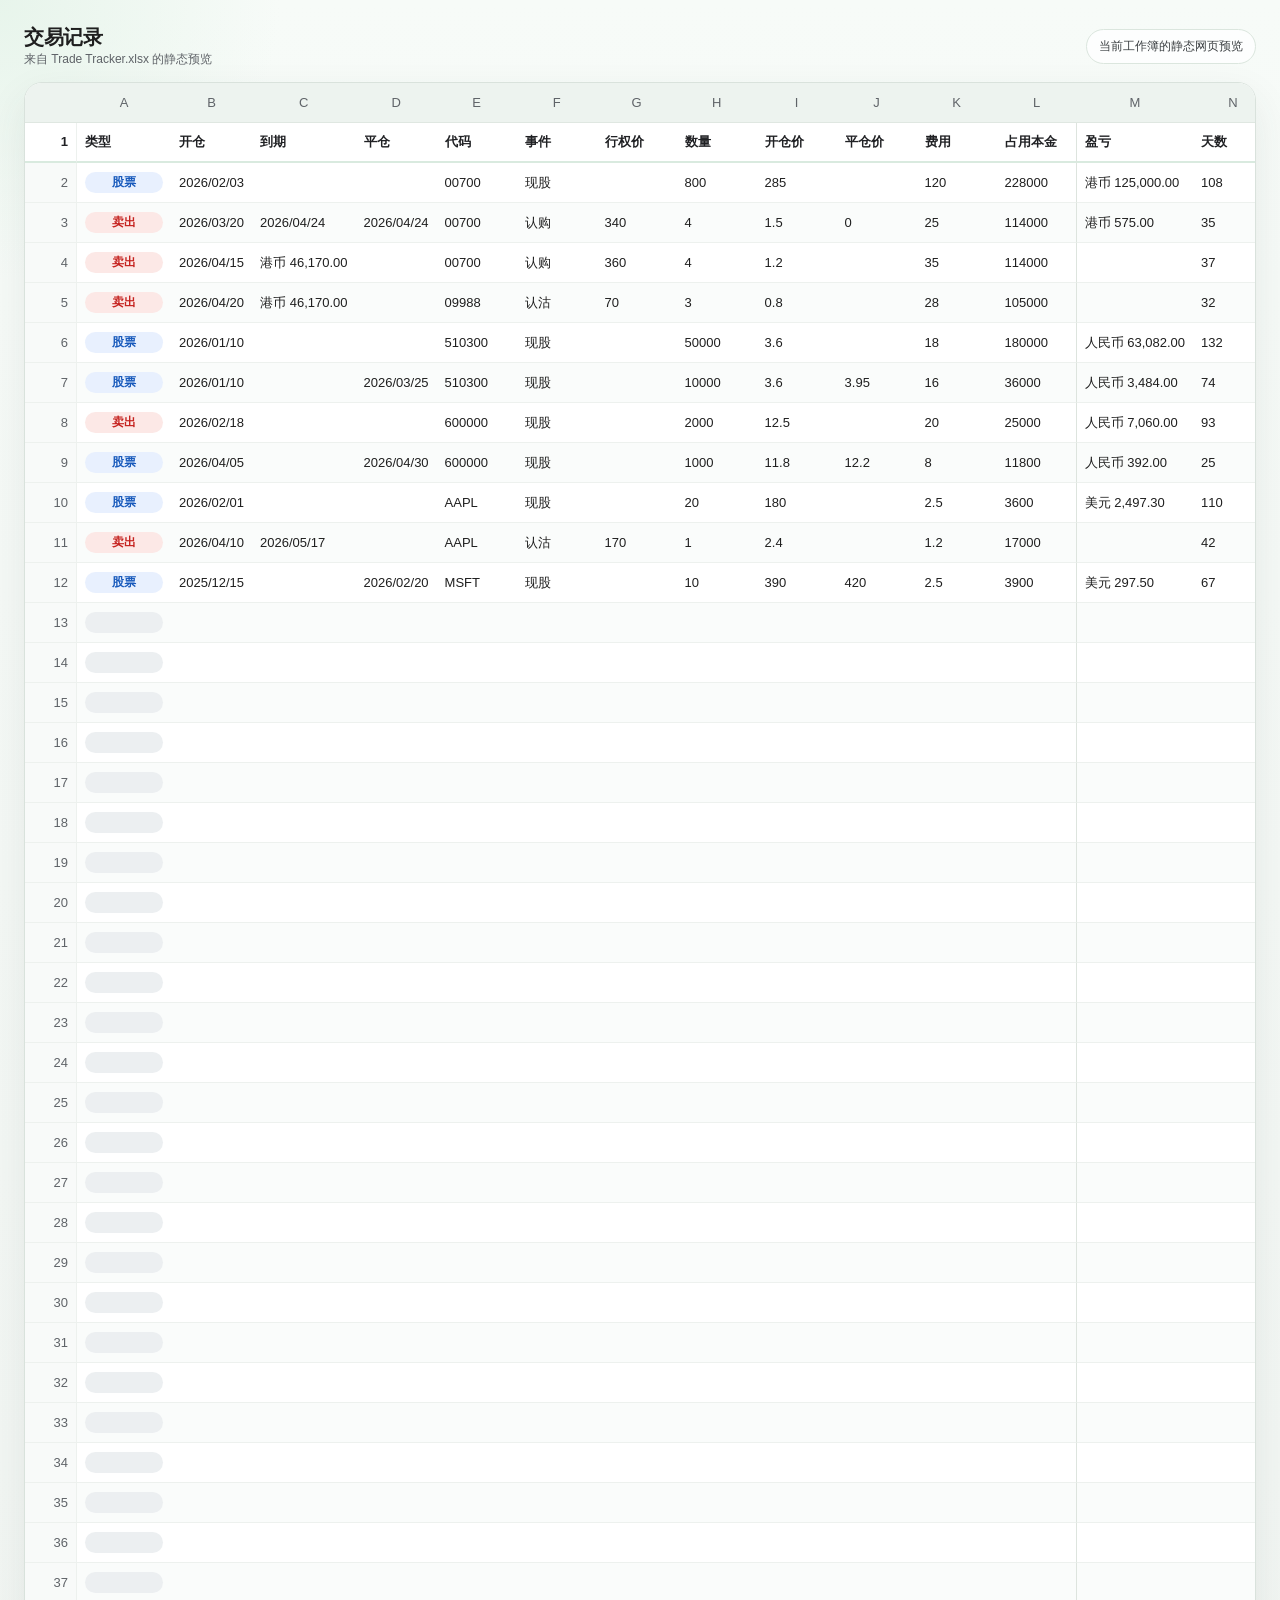
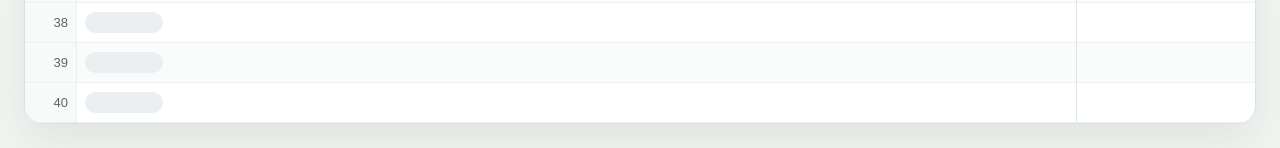
==== commit 74491429: "Sync daily pnl curve" ====
--- a/.trade-tracker/preview/交易记录.html
+++ b/.trade-tracker/preview/交易记录.html
@@ -25,7 +25,7 @@
         </tr>
       </thead>
       <tbody>
-        <tr class="header-row"><th class="row-index">1</th><td class="text" style="min-width:80px">类型</td><td class="text" style="min-width:80px">开仓</td><td class="text" style="min-width:80px">到期</td><td class="text" style="min-width:80px">平仓</td><td class="text" style="min-width:80px">代码</td><td class="text" style="min-width:80px">事件</td><td class="text" style="min-width:80px">行权价</td><td class="text" style="min-width:80px">数量</td><td class="text" style="min-width:80px">开仓价</td><td class="text" style="min-width:80px">平仓价</td><td class="text" style="min-width:80px">费用</td><td class="text divider-right" style="min-width:80px">占用本金</td><td class="text" style="min-width:80px">盈亏</td><td class="text" style="min-width:80px">天数</td><td class="text" style="min-width:80px">日均盈亏</td><td class="text" style="min-width:80px">收益率</td><td class="text divider-right" style="min-width:80px">年化收益</td><td class="text notes" style="min-width:80px">备注</td><td class="text" style="min-width:80px">乘数</td><td class="text ccy" style="min-width:80px">币种</td><td class="text" style="min-width:80px">年份</td></tr><tr class="data-row"><th class="row-index">2</th><td class="text" style="min-width:80px"><span class="type-pill type-sdi">股票</span></td><td class="date" style="min-width:80px">2026/02/03</td><td class="text empty" style="min-width:80px"></td><td class="text empty" style="min-width:80px"></td><td class="text" style="min-width:80px">00700</td><td class="text" style="min-width:80px">现股</td><td class="text empty" style="min-width:80px"></td><td class="num" style="min-width:80px">800</td><td class="num" style="min-width:80px">285</td><td class="text empty" style="min-width:80px"></td><td class="num" style="min-width:80px">120</td><td class="num divider-right" style="min-width:80px">228000</td><td class="money" style="min-width:80px">港币 146,120.00</td><td class="num" style="min-width:80px">87</td><td class="money" style="min-width:80px">港币 1,679.54</td><td class="percent" style="min-width:80px">64.05%</td><td class="percent divider-right" style="min-width:80px">268.73%</td><td class="text notes" style="min-width:80px">合成示例：港股底仓，不是真实交易</td><td class="text empty" style="min-width:80px"></td><td class="text ccy" style="min-width:80px">港币</td><td class="text" style="min-width:80px">2026</td></tr><tr class="data-row alt"><th class="row-index">3</th><td class="text" style="min-width:80px"><span class="type-pill type-sell">卖出</span></td><td class="date" style="min-width:80px">2026/03/20</td><td class="date" style="min-width:80px">2026/04/24</td><td class="date" style="min-width:80px">2026/04/24</td><td class="text" style="min-width:80px">00700</td><td class="text" style="min-width:80px">认购</td><td class="num" style="min-width:80px">340</td><td class="num" style="min-width:80px">4</td><td class="num" style="min-width:80px">1.5</td><td class="num" style="min-width:80px">0</td><td class="num" style="min-width:80px">25</td><td class="num divider-right" style="min-width:80px">114000</td><td class="money" style="min-width:80px">港币 575.00</td><td class="num" style="min-width:80px">35</td><td class="money" style="min-width:80px">港币 16.43</td><td class="percent" style="min-width:80px">0.50%</td><td class="percent divider-right" style="min-width:80px">5.26%</td><td class="text notes" style="min-width:80px">合成示例：covered call 到期作废</td><td class="num" style="min-width:80px">100</td><td class="text ccy" style="min-width:80px">港币</td><td class="text" style="min-width:80px">2026</td></tr><tr class="data-row"><th class="row-index">4</th><td class="text" style="min-width:80px"><span class="type-pill type-sell">卖出</span></td><td class="date" style="min-width:80px">2026/04/15</td><td class="money" style="min-width:80px">港币 46,170.00</td><td class="text empty" style="min-width:80px"></td><td class="text" style="min-width:80px">00700</td><td class="text" style="min-width:80px">认购</td><td class="num" style="min-width:80px">360</td><td class="num" style="min-width:80px">4</td><td class="num" style="min-width:80px">1.2</td><td class="text empty" style="min-width:80px"></td><td class="num" style="min-width:80px">35</td><td class="num divider-right" style="min-width:80px">114000</td><td class="text empty" style="min-width:80px"></td><td class="num" style="min-width:80px">16</td><td class="text empty" style="min-width:80px"></td><td class="text empty" style="min-width:80px"></td><td class="text divider-right empty" style="min-width:80px"></td><td class="text notes" style="min-width:80px">合成示例：未平仓 covered call</td><td class="num" style="min-width:80px">100</td><td class="text ccy" style="min-width:80px">港币</td><td class="text" style="min-width:80px">2026</td></tr><tr class="data-row alt"><th class="row-index">5</th><td class="text" style="min-width:80px"><span class="type-pill type-sell">卖出</span></td><td class="date" style="min-width:80px">2026/04/20</td><td class="money" style="min-width:80px">港币 46,170.00</td><td class="text empty" style="min-width:80px"></td><td class="text" style="min-width:80px">09988</td><td class="text" style="min-width:80px">认沽</td><td class="num" style="min-width:80px">70</td><td class="num" style="min-width:80px">3</td><td class="num" style="min-width:80px">0.8</td><td class="text empty" style="min-width:80px"></td><td class="num" style="min-width:80px">28</td><td class="num divider-right" style="min-width:80px">105000</td><td class="text empty" style="min-width:80px"></td><td class="num" style="min-width:80px">11</td><td class="text empty" style="min-width:80px"></td><td class="text empty" style="min-width:80px"></td><td class="text divider-right empty" style="min-width:80px"></td><td class="text notes" style="min-width:80px">合成示例：未平仓 cash-secured put</td><td class="num" style="min-width:80px">500</td><td class="text ccy" style="min-width:80px">港币</td><td class="text" style="min-width:80px">2026</td></tr><tr class="data-row"><th class="row-index">6</th><td class="text" style="min-width:80px"><span class="type-pill type-sdi">股票</span></td><td class="date" style="min-width:80px">2026/01/10</td><td class="text empty" style="min-width:80px"></td><td class="text empty" style="min-width:80px"></td><td class="text" style="min-width:80px">510300</td><td class="text" style="min-width:80px">现股</td><td class="text empty" style="min-width:80px"></td><td class="num" style="min-width:80px">50000</td><td class="num" style="min-width:80px">3.6</td><td class="text empty" style="min-width:80px"></td><td class="num" style="min-width:80px">18</td><td class="num divider-right" style="min-width:80px">180000</td><td class="money" style="min-width:80px">人民币 61,182.00</td><td class="num" style="min-width:80px">111</td><td class="money" style="min-width:80px">人民币 551.19</td><td class="percent" style="min-width:80px">33.99%</td><td class="percent divider-right" style="min-width:80px">111.76%</td><td class="text notes" style="min-width:80px">合成示例：人民币 ETF 持仓</td><td class="text empty" style="min-width:80px"></td><td class="text ccy" style="min-width:80px">人民币</td><td class="text" style="min-width:80px">2026</td></tr><tr class="data-row alt"><th class="row-index">7</th><td class="text" style="min-width:80px"><span class="type-pill type-sdi">股票</span></td><td class="date" style="min-width:80px">2026/01/10</td><td class="text empty" style="min-width:80px"></td><td class="date" style="min-width:80px">2026/03/25</td><td class="text" style="min-width:80px">510300</td><td class="text" style="min-width:80px">现股</td><td class="text empty" style="min-width:80px"></td><td class="num" style="min-width:80px">10000</td><td class="num" style="min-width:80px">3.6</td><td class="num" style="min-width:80px">3.95</td><td class="num" style="min-width:80px">16</td><td class="num divider-right" style="min-width:80px">36000</td><td class="money" style="min-width:80px">人民币 3,484.00</td><td class="num" style="min-width:80px">74</td><td class="money" style="min-width:80px">人民币 47.08</td><td class="percent" style="min-width:80px">9.67%</td><td class="percent divider-right" style="min-width:80px">47.71%</td><td class="text notes" style="min-width:80px">合成示例：人民币 ETF 部分止盈</td><td class="text empty" style="min-width:80px"></td><td class="text ccy" style="min-width:80px">人民币</td><td class="text" style="min-width:80px">2026</td></tr><tr class="data-row"><th class="row-index">8</th><td class="text" style="min-width:80px"><span class="type-pill type-sell">卖出</span></td><td class="date" style="min-width:80px">2026/02/18</td><td class="text empty" style="min-width:80px"></td><td class="text empty" style="min-width:80px"></td><td class="text" style="min-width:80px">600000</td><td class="text" style="min-width:80px">现股</td><td class="text empty" style="min-width:80px"></td><td class="num" style="min-width:80px">2000</td><td class="num" style="min-width:80px">12.5</td><td class="text empty" style="min-width:80px"></td><td class="num" style="min-width:80px">20</td><td class="num divider-right" style="min-width:80px">25000</td><td class="money" style="min-width:80px">人民币 6,440.00</td><td class="num" style="min-width:80px">72</td><td class="money" style="min-width:80px">人民币 89.44</td><td class="percent" style="min-width:80px">25.74%</td><td class="percent divider-right" style="min-width:80px">130.48%</td><td class="text notes" style="min-width:80px">合成示例：空头持仓展示</td><td class="text empty" style="min-width:80px"></td><td class="text ccy" style="min-width:80px">人民币</td><td class="text" style="min-width:80px">2026</td></tr><tr class="data-row alt"><th class="row-index">9</th><td class="text" style="min-width:80px"><span class="type-pill type-sdi">股票</span></td><td class="date" style="min-width:80px">2026/04/05</td><td class="text empty" style="min-width:80px"></td><td class="date" style="min-width:80px">2026/04/30</td><td class="text" style="min-width:80px">600000</td><td class="text" style="min-width:80px">现股</td><td class="text empty" style="min-width:80px"></td><td class="num" style="min-width:80px">1000</td><td class="num" style="min-width:80px">11.8</td><td class="num" style="min-width:80px">12.2</td><td class="num" style="min-width:80px">8</td><td class="num divider-right" style="min-width:80px">11800</td><td class="money" style="min-width:80px">人民币 392.00</td><td class="num" style="min-width:80px">25</td><td class="money" style="min-width:80px">人民币 15.68</td><td class="percent" style="min-width:80px">3.32%</td><td class="percent divider-right" style="min-width:80px">48.47%</td><td class="text notes" style="min-width:80px">合成示例：已完成现股交易</td><td class="text empty" style="min-width:80px"></td><td class="text ccy" style="min-width:80px">人民币</td><td class="text" style="min-width:80px">2026</td></tr><tr class="data-row"><th class="row-index">10</th><td class="text" style="min-width:80px"><span class="type-pill type-sdi">股票</span></td><td class="date" style="min-width:80px">2026/02/01</td><td class="text empty" style="min-width:80px"></td><td class="text empty" style="min-width:80px"></td><td class="text" style="min-width:80px">AAPL</td><td class="text" style="min-width:80px">现股</td><td class="text empty" style="min-width:80px"></td><td class="num" style="min-width:80px">20</td><td class="num" style="min-width:80px">180</td><td class="text empty" style="min-width:80px"></td><td class="num" style="min-width:80px">2.5</td><td class="num divider-right" style="min-width:80px">3600</td><td class="money" style="min-width:80px">美元 1,873.90</td><td class="num" style="min-width:80px">89</td><td class="money" style="min-width:80px">美元 21.06</td><td class="percent" style="min-width:80px">52.02%</td><td class="percent divider-right" style="min-width:80px">213.33%</td><td class="text notes" style="min-width:80px">合成示例：美股持仓</td><td class="text empty" style="min-width:80px"></td><td class="text ccy" style="min-width:80px">美元</td><td class="text" style="min-width:80px">2026</td></tr><tr class="data-row alt"><th class="row-index">11</th><td class="text" style="min-width:80px"><span class="type-pill type-sell">卖出</span></td><td class="date" style="min-width:80px">2026/04/10</td><td class="date" style="min-width:80px">2026/05/17</td><td class="text empty" style="min-width:80px"></td><td class="text" style="min-width:80px">AAPL</td><td class="text" style="min-width:80px">认沽</td><td class="num" style="min-width:80px">170</td><td class="num" style="min-width:80px">1</td><td class="num" style="min-width:80px">2.4</td><td class="text empty" style="min-width:80px"></td><td class="num" style="min-width:80px">1.2</td><td class="num divider-right" style="min-width:80px">17000</td><td class="text empty" style="min-width:80px"></td><td class="num" style="min-width:80px">21</td><td class="text empty" style="min-width:80px"></td><td class="text empty" style="min-width:80px"></td><td class="text divider-right empty" style="min-width:80px"></td><td class="text notes" style="min-width:80px">合成示例：未平仓 cash-secured put</td><td class="num" style="min-width:80px">100</td><td class="text ccy" style="min-width:80px">美元</td><td class="text" style="min-width:80px">2026</td></tr><tr class="data-row"><th class="row-index">12</th><td class="text" style="min-width:80px"><span class="type-pill type-sdi">股票</span></td><td class="date" style="min-width:80px">2025/12/15</td><td class="text empty" style="min-width:80px"></td><td class="date" style="min-width:80px">2026/02/20</td><td class="text" style="min-width:80px">MSFT</td><td class="text" style="min-width:80px">现股</td><td class="text empty" style="min-width:80px"></td><td class="num" style="min-width:80px">10</td><td class="num" style="min-width:80px">390</td><td class="num" style="min-width:80px">420</td><td class="num" style="min-width:80px">2.5</td><td class="num divider-right" style="min-width:80px">3900</td><td class="money" style="min-width:80px">美元 297.50</td><td class="num" style="min-width:80px">67</td><td class="money" style="min-width:80px">美元 4.44</td><td class="percent" style="min-width:80px">7.62%</td><td class="percent divider-right" style="min-width:80px">41.53%</td><td class="text notes" style="min-width:80px">合成示例：美股已平仓</td><td class="text empty" style="min-width:80px"></td><td class="text ccy" style="min-width:80px">美元</td><td class="text" style="min-width:80px">2025</td></tr><tr class="data-row alt"><th class="row-index">13</th><td class="text empty" style="min-width:80px"><span class="type-pill type-empty">​</span></td><td class="text empty" style="min-width:80px"></td><td class="text empty" style="min-width:80px"></td><td class="text empty" style="min-width:80px"></td><td class="text empty" style="min-width:80px"></td><td class="text empty" style="min-width:80px"></td><td class="text empty" style="min-width:80px"></td><td class="text empty" style="min-width:80px"></td><td class="text empty" style="min-width:80px"></td><td class="text empty" style="min-width:80px"></td><td class="text empty" style="min-width:80px"></td><td class="text divider-right empty" style="min-width:80px"></td><td class="text empty" style="min-width:80px"></td><td class="text empty" style="min-width:80px"></td><td class="text empty" style="min-width:80px"></td><td class="text empty" style="min-width:80px"></td><td class="text divider-right empty" style="min-width:80px"></td><td class="text notes empty" style="min-width:80px"></td><td class="text empty" style="min-width:80px"></td><td class="text ccy empty" style="min-width:80px"></td><td class="text empty" style="min-width:80px"></td></tr><tr class="data-row"><th class="row-index">14</th><td class="text empty" style="min-width:80px"><span class="type-pill type-empty">​</span></td><td class="text empty" style="min-width:80px"></td><td class="text empty" style="min-width:80px"></td><td class="text empty" style="min-width:80px"></td><td class="text empty" style="min-width:80px"></td><td class="text empty" style="min-width:80px"></td><td class="text empty" style="min-width:80px"></td><td class="text empty" style="min-width:80px"></td><td class="text empty" style="min-width:80px"></td><td class="text empty" style="min-width:80px"></td><td class="text empty" style="min-width:80px"></td><td class="text divider-right empty" style="min-width:80px"></td><td class="text empty" style="min-width:80px"></td><td class="text empty" style="min-width:80px"></td><td class="text empty" style="min-width:80px"></td><td class="text empty" style="min-width:80px"></td><td class="text divider-right empty" style="min-width:80px"></td><td class="text notes empty" style="min-width:80px"></td><td class="text empty" style="min-width:80px"></td><td class="text ccy empty" style="min-width:80px"></td><td class="text empty" style="min-width:80px"></td></tr><tr class="data-row alt"><th class="row-index">15</th><td class="text empty" style="min-width:80px"><span class="type-pill type-empty">​</span></td><td class="text empty" style="min-width:80px"></td><td class="text empty" style="min-width:80px"></td><td class="text empty" style="min-width:80px"></td><td class="text empty" style="min-width:80px"></td><td class="text empty" style="min-width:80px"></td><td class="text empty" style="min-width:80px"></td><td class="text empty" style="min-width:80px"></td><td class="text empty" style="min-width:80px"></td><td class="text empty" style="min-width:80px"></td><td class="text empty" style="min-width:80px"></td><td class="text divider-right empty" style="min-width:80px"></td><td class="text empty" style="min-width:80px"></td><td class="text empty" style="min-width:80px"></td><td class="text empty" style="min-width:80px"></td><td class="text empty" style="min-width:80px"></td><td class="text divider-right empty" style="min-width:80px"></td><td class="text notes empty" style="min-width:80px"></td><td class="text empty" style="min-width:80px"></td><td class="text ccy empty" style="min-width:80px"></td><td class="text empty" style="min-width:80px"></td></tr><tr class="data-row"><th class="row-index">16</th><td class="text empty" style="min-width:80px"><span class="type-pill type-empty">​</span></td><td class="text empty" style="min-width:80px"></td><td class="text empty" style="min-width:80px"></td><td class="text empty" style="min-width:80px"></td><td class="text empty" style="min-width:80px"></td><td class="text empty" style="min-width:80px"></td><td class="text empty" style="min-width:80px"></td><td class="text empty" style="min-width:80px"></td><td class="text empty" style="min-width:80px"></td><td class="text empty" style="min-width:80px"></td><td class="text empty" style="min-width:80px"></td><td class="text divider-right empty" style="min-width:80px"></td><td class="text empty" style="min-width:80px"></td><td class="text empty" style="min-width:80px"></td><td class="text empty" style="min-width:80px"></td><td class="text empty" style="min-width:80px"></td><td class="text divider-right empty" style="min-width:80px"></td><td class="text notes empty" style="min-width:80px"></td><td class="text empty" style="min-width:80px"></td><td class="text ccy empty" style="min-width:80px"></td><td class="text empty" style="min-width:80px"></td></tr><tr class="data-row alt"><th class="row-index">17</th><td class="text empty" style="min-width:80px"><span class="type-pill type-empty">​</span></td><td class="text empty" style="min-width:80px"></td><td class="text empty" style="min-width:80px"></td><td class="text empty" style="min-width:80px"></td><td class="text empty" style="min-width:80px"></td><td class="text empty" style="min-width:80px"></td><td class="text empty" style="min-width:80px"></td><td class="text empty" style="min-width:80px"></td><td class="text empty" style="min-width:80px"></td><td class="text empty" style="min-width:80px"></td><td class="text empty" style="min-width:80px"></td><td class="text divider-right empty" style="min-width:80px"></td><td class="text empty" style="min-width:80px"></td><td class="text empty" style="min-width:80px"></td><td class="text empty" style="min-width:80px"></td><td class="text empty" style="min-width:80px"></td><td class="text divider-right empty" style="min-width:80px"></td><td class="text notes empty" style="min-width:80px"></td><td class="text empty" style="min-width:80px"></td><td class="text ccy empty" style="min-width:80px"></td><td class="text empty" style="min-width:80px"></td></tr><tr class="data-row"><th class="row-index">18</th><td class="text empty" style="min-width:80px"><span class="type-pill type-empty">​</span></td><td class="text empty" style="min-width:80px"></td><td class="text empty" style="min-width:80px"></td><td class="text empty" style="min-width:80px"></td><td class="text empty" style="min-width:80px"></td><td class="text empty" style="min-width:80px"></td><td class="text empty" style="min-width:80px"></td><td class="text empty" style="min-width:80px"></td><td class="text empty" style="min-width:80px"></td><td class="text empty" style="min-width:80px"></td><td class="text empty" style="min-width:80px"></td><td class="text divider-right empty" style="min-width:80px"></td><td class="text empty" style="min-width:80px"></td><td class="text empty" style="min-width:80px"></td><td class="text empty" style="min-width:80px"></td><td class="text empty" style="min-width:80px"></td><td class="text divider-right empty" style="min-width:80px"></td><td class="text notes empty" style="min-width:80px"></td><td class="text empty" style="min-width:80px"></td><td class="text ccy empty" style="min-width:80px"></td><td class="text empty" style="min-width:80px"></td></tr><tr class="data-row alt"><th class="row-index">19</th><td class="text empty" style="min-width:80px"><span class="type-pill type-empty">​</span></td><td class="text empty" style="min-width:80px"></td><td class="text empty" style="min-width:80px"></td><td class="text empty" style="min-width:80px"></td><td class="text empty" style="min-width:80px"></td><td class="text empty" style="min-width:80px"></td><td class="text empty" style="min-width:80px"></td><td class="text empty" style="min-width:80px"></td><td class="text empty" style="min-width:80px"></td><td class="text empty" style="min-width:80px"></td><td class="text empty" style="min-width:80px"></td><td class="text divider-right empty" style="min-width:80px"></td><td class="text empty" style="min-width:80px"></td><td class="text empty" style="min-width:80px"></td><td class="text empty" style="min-width:80px"></td><td class="text empty" style="min-width:80px"></td><td class="text divider-right empty" style="min-width:80px"></td><td class="text notes empty" style="min-width:80px"></td><td class="text empty" style="min-width:80px"></td><td class="text ccy empty" style="min-width:80px"></td><td class="text empty" style="min-width:80px"></td></tr><tr class="data-row"><th class="row-index">20</th><td class="text empty" style="min-width:80px"><span class="type-pill type-empty">​</span></td><td class="text empty" style="min-width:80px"></td><td class="text empty" style="min-width:80px"></td><td class="text empty" style="min-width:80px"></td><td class="text empty" style="min-width:80px"></td><td class="text empty" style="min-width:80px"></td><td class="text empty" style="min-width:80px"></td><td class="text empty" style="min-width:80px"></td><td class="text empty" style="min-width:80px"></td><td class="text empty" style="min-width:80px"></td><td class="text empty" style="min-width:80px"></td><td class="text divider-right empty" style="min-width:80px"></td><td class="text empty" style="min-width:80px"></td><td class="text empty" style="min-width:80px"></td><td class="text empty" style="min-width:80px"></td><td class="text empty" style="min-width:80px"></td><td class="text divider-right empty" style="min-width:80px"></td><td class="text notes empty" style="min-width:80px"></td><td class="text empty" style="min-width:80px"></td><td class="text ccy empty" style="min-width:80px"></td><td class="text empty" style="min-width:80px"></td></tr><tr class="data-row alt"><th class="row-index">21</th><td class="text empty" style="min-width:80px"><span class="type-pill type-empty">​</span></td><td class="text empty" style="min-width:80px"></td><td class="text empty" style="min-width:80px"></td><td class="text empty" style="min-width:80px"></td><td class="text empty" style="min-width:80px"></td><td class="text empty" style="min-width:80px"></td><td class="text empty" style="min-width:80px"></td><td class="text empty" style="min-width:80px"></td><td class="text empty" style="min-width:80px"></td><td class="text empty" style="min-width:80px"></td><td class="text empty" style="min-width:80px"></td><td class="text divider-right empty" style="min-width:80px"></td><td class="text empty" style="min-width:80px"></td><td class="text empty" style="min-width:80px"></td><td class="text empty" style="min-width:80px"></td><td class="text empty" style="min-width:80px"></td><td class="text divider-right empty" style="min-width:80px"></td><td class="text notes empty" style="min-width:80px"></td><td class="text empty" style="min-width:80px"></td><td class="text ccy empty" style="min-width:80px"></td><td class="text empty" style="min-width:80px"></td></tr><tr class="data-row"><th class="row-index">22</th><td class="text empty" style="min-width:80px"><span class="type-pill type-empty">​</span></td><td class="text empty" style="min-width:80px"></td><td class="text empty" style="min-width:80px"></td><td class="text empty" style="min-width:80px"></td><td class="text empty" style="min-width:80px"></td><td class="text empty" style="min-width:80px"></td><td class="text empty" style="min-width:80px"></td><td class="text empty" style="min-width:80px"></td><td class="text empty" style="min-width:80px"></td><td class="text empty" style="min-width:80px"></td><td class="text empty" style="min-width:80px"></td><td class="text divider-right empty" style="min-width:80px"></td><td class="text empty" style="min-width:80px"></td><td class="text empty" style="min-width:80px"></td><td class="text empty" style="min-width:80px"></td><td class="text empty" style="min-width:80px"></td><td class="text divider-right empty" style="min-width:80px"></td><td class="text notes empty" style="min-width:80px"></td><td class="text empty" style="min-width:80px"></td><td class="text ccy empty" style="min-width:80px"></td><td class="text empty" style="min-width:80px"></td></tr><tr class="data-row alt"><th class="row-index">23</th><td class="text empty" style="min-width:80px"><span class="type-pill type-empty">​</span></td><td class="text empty" style="min-width:80px"></td><td class="text empty" style="min-width:80px"></td><td class="text empty" style="min-width:80px"></td><td class="text empty" style="min-width:80px"></td><td class="text empty" style="min-width:80px"></td><td class="text empty" style="min-width:80px"></td><td class="text empty" style="min-width:80px"></td><td class="text empty" style="min-width:80px"></td><td class="text empty" style="min-width:80px"></td><td class="text empty" style="min-width:80px"></td><td class="text divider-right empty" style="min-width:80px"></td><td class="text empty" style="min-width:80px"></td><td class="text empty" style="min-width:80px"></td><td class="text empty" style="min-width:80px"></td><td class="text empty" style="min-width:80px"></td><td class="text divider-right empty" style="min-width:80px"></td><td class="text notes empty" style="min-width:80px"></td><td class="text empty" style="min-width:80px"></td><td class="text ccy empty" style="min-width:80px"></td><td class="text empty" style="min-width:80px"></td></tr><tr class="data-row"><th class="row-index">24</th><td class="text empty" style="min-width:80px"><span class="type-pill type-empty">​</span></td><td class="text empty" style="min-width:80px"></td><td class="text empty" style="min-width:80px"></td><td class="text empty" style="min-width:80px"></td><td class="text empty" style="min-width:80px"></td><td class="text empty" style="min-width:80px"></td><td class="text empty" style="min-width:80px"></td><td class="text empty" style="min-width:80px"></td><td class="text empty" style="min-width:80px"></td><td class="text empty" style="min-width:80px"></td><td class="text empty" style="min-width:80px"></td><td class="text divider-right empty" style="min-width:80px"></td><td class="text empty" style="min-width:80px"></td><td class="text empty" style="min-width:80px"></td><td class="text empty" style="min-width:80px"></td><td class="text empty" style="min-width:80px"></td><td class="text divider-right empty" style="min-width:80px"></td><td class="text notes empty" style="min-width:80px"></td><td class="text empty" style="min-width:80px"></td><td class="text ccy empty" style="min-width:80px"></td><td class="text empty" style="min-width:80px"></td></tr><tr class="data-row alt"><th class="row-index">25</th><td class="text empty" style="min-width:80px"><span class="type-pill type-empty">​</span></td><td class="text empty" style="min-width:80px"></td><td class="text empty" style="min-width:80px"></td><td class="text empty" style="min-width:80px"></td><td class="text empty" style="min-width:80px"></td><td class="text empty" style="min-width:80px"></td><td class="text empty" style="min-width:80px"></td><td class="text empty" style="min-width:80px"></td><td class="text empty" style="min-width:80px"></td><td class="text empty" style="min-width:80px"></td><td class="text empty" style="min-width:80px"></td><td class="text divider-right empty" style="min-width:80px"></td><td class="text empty" style="min-width:80px"></td><td class="text empty" style="min-width:80px"></td><td class="text empty" style="min-width:80px"></td><td class="text empty" style="min-width:80px"></td><td class="text divider-right empty" style="min-width:80px"></td><td class="text notes empty" style="min-width:80px"></td><td class="text empty" style="min-width:80px"></td><td class="text ccy empty" style="min-width:80px"></td><td class="text empty" style="min-width:80px"></td></tr><tr class="data-row"><th class="row-index">26</th><td class="text empty" style="min-width:80px"><span class="type-pill type-empty">​</span></td><td class="text empty" style="min-width:80px"></td><td class="text empty" style="min-width:80px"></td><td class="text empty" style="min-width:80px"></td><td class="text empty" style="min-width:80px"></td><td class="text empty" style="min-width:80px"></td><td class="text empty" style="min-width:80px"></td><td class="text empty" style="min-width:80px"></td><td class="text empty" style="min-width:80px"></td><td class="text empty" style="min-width:80px"></td><td class="text empty" style="min-width:80px"></td><td class="text divider-right empty" style="min-width:80px"></td><td class="text empty" style="min-width:80px"></td><td class="text empty" style="min-width:80px"></td><td class="text empty" style="min-width:80px"></td><td class="text empty" style="min-width:80px"></td><td class="text divider-right empty" style="min-width:80px"></td><td class="text notes empty" style="min-width:80px"></td><td class="text empty" style="min-width:80px"></td><td class="text ccy empty" style="min-width:80px"></td><td class="text empty" style="min-width:80px"></td></tr><tr class="data-row alt"><th class="row-index">27</th><td class="text empty" style="min-width:80px"><span class="type-pill type-empty">​</span></td><td class="text empty" style="min-width:80px"></td><td class="text empty" style="min-width:80px"></td><td class="text empty" style="min-width:80px"></td><td class="text empty" style="min-width:80px"></td><td class="text empty" style="min-width:80px"></td><td class="text empty" style="min-width:80px"></td><td class="text empty" style="min-width:80px"></td><td class="text empty" style="min-width:80px"></td><td class="text empty" style="min-width:80px"></td><td class="text empty" style="min-width:80px"></td><td class="text divider-right empty" style="min-width:80px"></td><td class="text empty" style="min-width:80px"></td><td class="text empty" style="min-width:80px"></td><td class="text empty" style="min-width:80px"></td><td class="text empty" style="min-width:80px"></td><td class="text divider-right empty" style="min-width:80px"></td><td class="text notes empty" style="min-width:80px"></td><td class="text empty" style="min-width:80px"></td><td class="text ccy empty" style="min-width:80px"></td><td class="text empty" style="min-width:80px"></td></tr><tr class="data-row"><th class="row-index">28</th><td class="text empty" style="min-width:80px"><span class="type-pill type-empty">​</span></td><td class="text empty" style="min-width:80px"></td><td class="text empty" style="min-width:80px"></td><td class="text empty" style="min-width:80px"></td><td class="text empty" style="min-width:80px"></td><td class="text empty" style="min-width:80px"></td><td class="text empty" style="min-width:80px"></td><td class="text empty" style="min-width:80px"></td><td class="text empty" style="min-width:80px"></td><td class="text empty" style="min-width:80px"></td><td class="text empty" style="min-width:80px"></td><td class="text divider-right empty" style="min-width:80px"></td><td class="text empty" style="min-width:80px"></td><td class="text empty" style="min-width:80px"></td><td class="text empty" style="min-width:80px"></td><td class="text empty" style="min-width:80px"></td><td class="text divider-right empty" style="min-width:80px"></td><td class="text notes empty" style="min-width:80px"></td><td class="text empty" style="min-width:80px"></td><td class="text ccy empty" style="min-width:80px"></td><td class="text empty" style="min-width:80px"></td></tr><tr class="data-row alt"><th class="row-index">29</th><td class="text empty" style="min-width:80px"><span class="type-pill type-empty">​</span></td><td class="text empty" style="min-width:80px"></td><td class="text empty" style="min-width:80px"></td><td class="text empty" style="min-width:80px"></td><td class="text empty" style="min-width:80px"></td><td class="text empty" style="min-width:80px"></td><td class="text empty" style="min-width:80px"></td><td class="text empty" style="min-width:80px"></td><td class="text empty" style="min-width:80px"></td><td class="text empty" style="min-width:80px"></td><td class="text empty" style="min-width:80px"></td><td class="text divider-right empty" style="min-width:80px"></td><td class="text empty" style="min-width:80px"></td><td class="text empty" style="min-width:80px"></td><td class="text empty" style="min-width:80px"></td><td class="text empty" style="min-width:80px"></td><td class="text divider-right empty" style="min-width:80px"></td><td class="text notes empty" style="min-width:80px"></td><td class="text empty" style="min-width:80px"></td><td class="text ccy empty" style="min-width:80px"></td><td class="text empty" style="min-width:80px"></td></tr><tr class="data-row"><th class="row-index">30</th><td class="text empty" style="min-width:80px"><span class="type-pill type-empty">​</span></td><td class="text empty" style="min-width:80px"></td><td class="text empty" style="min-width:80px"></td><td class="text empty" style="min-width:80px"></td><td class="text empty" style="min-width:80px"></td><td class="text empty" style="min-width:80px"></td><td class="text empty" style="min-width:80px"></td><td class="text empty" style="min-width:80px"></td><td class="text empty" style="min-width:80px"></td><td class="text empty" style="min-width:80px"></td><td class="text empty" style="min-width:80px"></td><td class="text divider-right empty" style="min-width:80px"></td><td class="text empty" style="min-width:80px"></td><td class="text empty" style="min-width:80px"></td><td class="text empty" style="min-width:80px"></td><td class="text empty" style="min-width:80px"></td><td class="text divider-right empty" style="min-width:80px"></td><td class="text notes empty" style="min-width:80px"></td><td class="text empty" style="min-width:80px"></td><td class="text ccy empty" style="min-width:80px"></td><td class="text empty" style="min-width:80px"></td></tr><tr class="data-row alt"><th class="row-index">31</th><td class="text empty" style="min-width:80px"><span class="type-pill type-empty">​</span></td><td class="text empty" style="min-width:80px"></td><td class="text empty" style="min-width:80px"></td><td class="text empty" style="min-width:80px"></td><td class="text empty" style="min-width:80px"></td><td class="text empty" style="min-width:80px"></td><td class="text empty" style="min-width:80px"></td><td class="text empty" style="min-width:80px"></td><td class="text empty" style="min-width:80px"></td><td class="text empty" style="min-width:80px"></td><td class="text empty" style="min-width:80px"></td><td class="text divider-right empty" style="min-width:80px"></td><td class="text empty" style="min-width:80px"></td><td class="text empty" style="min-width:80px"></td><td class="text empty" style="min-width:80px"></td><td class="text empty" style="min-width:80px"></td><td class="text divider-right empty" style="min-width:80px"></td><td class="text notes empty" style="min-width:80px"></td><td class="text empty" style="min-width:80px"></td><td class="text ccy empty" style="min-width:80px"></td><td class="text empty" style="min-width:80px"></td></tr><tr class="data-row"><th class="row-index">32</th><td class="text empty" style="min-width:80px"><span class="type-pill type-empty">​</span></td><td class="text empty" style="min-width:80px"></td><td class="text empty" style="min-width:80px"></td><td class="text empty" style="min-width:80px"></td><td class="text empty" style="min-width:80px"></td><td class="text empty" style="min-width:80px"></td><td class="text empty" style="min-width:80px"></td><td class="text empty" style="min-width:80px"></td><td class="text empty" style="min-width:80px"></td><td class="text empty" style="min-width:80px"></td><td class="text empty" style="min-width:80px"></td><td class="text divider-right empty" style="min-width:80px"></td><td class="text empty" style="min-width:80px"></td><td class="text empty" style="min-width:80px"></td><td class="text empty" style="min-width:80px"></td><td class="text empty" style="min-width:80px"></td><td class="text divider-right empty" style="min-width:80px"></td><td class="text notes empty" style="min-width:80px"></td><td class="text empty" style="min-width:80px"></td><td class="text ccy empty" style="min-width:80px"></td><td class="text empty" style="min-width:80px"></td></tr><tr class="data-row alt"><th class="row-index">33</th><td class="text empty" style="min-width:80px"><span class="type-pill type-empty">​</span></td><td class="text empty" style="min-width:80px"></td><td class="text empty" style="min-width:80px"></td><td class="text empty" style="min-width:80px"></td><td class="text empty" style="min-width:80px"></td><td class="text empty" style="min-width:80px"></td><td class="text empty" style="min-width:80px"></td><td class="text empty" style="min-width:80px"></td><td class="text empty" style="min-width:80px"></td><td class="text empty" style="min-width:80px"></td><td class="text empty" style="min-width:80px"></td><td class="text divider-right empty" style="min-width:80px"></td><td class="text empty" style="min-width:80px"></td><td class="text empty" style="min-width:80px"></td><td class="text empty" style="min-width:80px"></td><td class="text empty" style="min-width:80px"></td><td class="text divider-right empty" style="min-width:80px"></td><td class="text notes empty" style="min-width:80px"></td><td class="text empty" style="min-width:80px"></td><td class="text ccy empty" style="min-width:80px"></td><td class="text empty" style="min-width:80px"></td></tr><tr class="data-row"><th class="row-index">34</th><td class="text empty" style="min-width:80px"><span class="type-pill type-empty">​</span></td><td class="text empty" style="min-width:80px"></td><td class="text empty" style="min-width:80px"></td><td class="text empty" style="min-width:80px"></td><td class="text empty" style="min-width:80px"></td><td class="text empty" style="min-width:80px"></td><td class="text empty" style="min-width:80px"></td><td class="text empty" style="min-width:80px"></td><td class="text empty" style="min-width:80px"></td><td class="text empty" style="min-width:80px"></td><td class="text empty" style="min-width:80px"></td><td class="text divider-right empty" style="min-width:80px"></td><td class="text empty" style="min-width:80px"></td><td class="text empty" style="min-width:80px"></td><td class="text empty" style="min-width:80px"></td><td class="text empty" style="min-width:80px"></td><td class="text divider-right empty" style="min-width:80px"></td><td class="text notes empty" style="min-width:80px"></td><td class="text empty" style="min-width:80px"></td><td class="text ccy empty" style="min-width:80px"></td><td class="text empty" style="min-width:80px"></td></tr><tr class="data-row alt"><th class="row-index">35</th><td class="text empty" style="min-width:80px"><span class="type-pill type-empty">​</span></td><td class="text empty" style="min-width:80px"></td><td class="text empty" style="min-width:80px"></td><td class="text empty" style="min-width:80px"></td><td class="text empty" style="min-width:80px"></td><td class="text empty" style="min-width:80px"></td><td class="text empty" style="min-width:80px"></td><td class="text empty" style="min-width:80px"></td><td class="text empty" style="min-width:80px"></td><td class="text empty" style="min-width:80px"></td><td class="text empty" style="min-width:80px"></td><td class="text divider-right empty" style="min-width:80px"></td><td class="text empty" style="min-width:80px"></td><td class="text empty" style="min-width:80px"></td><td class="text empty" style="min-width:80px"></td><td class="text empty" style="min-width:80px"></td><td class="text divider-right empty" style="min-width:80px"></td><td class="text notes empty" style="min-width:80px"></td><td class="text empty" style="min-width:80px"></td><td class="text ccy empty" style="min-width:80px"></td><td class="text empty" style="min-width:80px"></td></tr><tr class="data-row"><th class="row-index">36</th><td class="text empty" style="min-width:80px"><span class="type-pill type-empty">​</span></td><td class="text empty" style="min-width:80px"></td><td class="text empty" style="min-width:80px"></td><td class="text empty" style="min-width:80px"></td><td class="text empty" style="min-width:80px"></td><td class="text empty" style="min-width:80px"></td><td class="text empty" style="min-width:80px"></td><td class="text empty" style="min-width:80px"></td><td class="text empty" style="min-width:80px"></td><td class="text empty" style="min-width:80px"></td><td class="text empty" style="min-width:80px"></td><td class="text divider-right empty" style="min-width:80px"></td><td class="text empty" style="min-width:80px"></td><td class="text empty" style="min-width:80px"></td><td class="text empty" style="min-width:80px"></td><td class="text empty" style="min-width:80px"></td><td class="text divider-right empty" style="min-width:80px"></td><td class="text notes empty" style="min-width:80px"></td><td class="text empty" style="min-width:80px"></td><td class="text ccy empty" style="min-width:80px"></td><td class="text empty" style="min-width:80px"></td></tr><tr class="data-row alt"><th class="row-index">37</th><td class="text empty" style="min-width:80px"><span class="type-pill type-empty">​</span></td><td class="text empty" style="min-width:80px"></td><td class="text empty" style="min-width:80px"></td><td class="text empty" style="min-width:80px"></td><td class="text empty" style="min-width:80px"></td><td class="text empty" style="min-width:80px"></td><td class="text empty" style="min-width:80px"></td><td class="text empty" style="min-width:80px"></td><td class="text empty" style="min-width:80px"></td><td class="text empty" style="min-width:80px"></td><td class="text empty" style="min-width:80px"></td><td class="text divider-right empty" style="min-width:80px"></td><td class="text empty" style="min-width:80px"></td><td class="text empty" style="min-width:80px"></td><td class="text empty" style="min-width:80px"></td><td class="text empty" style="min-width:80px"></td><td class="text divider-right empty" style="min-width:80px"></td><td class="text notes empty" style="min-width:80px"></td><td class="text empty" style="min-width:80px"></td><td class="text ccy empty" style="min-width:80px"></td><td class="text empty" style="min-width:80px"></td></tr><tr class="data-row"><th class="row-index">38</th><td class="text empty" style="min-width:80px"><span class="type-pill type-empty">​</span></td><td class="text empty" style="min-width:80px"></td><td class="text empty" style="min-width:80px"></td><td class="text empty" style="min-width:80px"></td><td class="text empty" style="min-width:80px"></td><td class="text empty" style="min-width:80px"></td><td class="text empty" style="min-width:80px"></td><td class="text empty" style="min-width:80px"></td><td class="text empty" style="min-width:80px"></td><td class="text empty" style="min-width:80px"></td><td class="text empty" style="min-width:80px"></td><td class="text divider-right empty" style="min-width:80px"></td><td class="text empty" style="min-width:80px"></td><td class="text empty" style="min-width:80px"></td><td class="text empty" style="min-width:80px"></td><td class="text empty" style="min-width:80px"></td><td class="text divider-right empty" style="min-width:80px"></td><td class="text notes empty" style="min-width:80px"></td><td class="text empty" style="min-width:80px"></td><td class="text ccy empty" style="min-width:80px"></td><td class="text empty" style="min-width:80px"></td></tr><tr class="data-row alt"><th class="row-index">39</th><td class="text empty" style="min-width:80px"><span class="type-pill type-empty">​</span></td><td class="text empty" style="min-width:80px"></td><td class="text empty" style="min-width:80px"></td><td class="text empty" style="min-width:80px"></td><td class="text empty" style="min-width:80px"></td><td class="text empty" style="min-width:80px"></td><td class="text empty" style="min-width:80px"></td><td class="text empty" style="min-width:80px"></td><td class="text empty" style="min-width:80px"></td><td class="text empty" style="min-width:80px"></td><td class="text empty" style="min-width:80px"></td><td class="text divider-right empty" style="min-width:80px"></td><td class="text empty" style="min-width:80px"></td><td class="text empty" style="min-width:80px"></td><td class="text empty" style="min-width:80px"></td><td class="text empty" style="min-width:80px"></td><td class="text divider-right empty" style="min-width:80px"></td><td class="text notes empty" style="min-width:80px"></td><td class="text empty" style="min-width:80px"></td><td class="text ccy empty" style="min-width:80px"></td><td class="text empty" style="min-width:80px"></td></tr><tr class="data-row"><th class="row-index">40</th><td class="text empty" style="min-width:80px"><span class="type-pill type-empty">​</span></td><td class="text empty" style="min-width:80px"></td><td class="text empty" style="min-width:80px"></td><td class="text empty" style="min-width:80px"></td><td class="text empty" style="min-width:80px"></td><td class="text empty" style="min-width:80px"></td><td class="text empty" style="min-width:80px"></td><td class="text empty" style="min-width:80px"></td><td class="text empty" style="min-width:80px"></td><td class="text empty" style="min-width:80px"></td><td class="text empty" style="min-width:80px"></td><td class="text divider-right empty" style="min-width:80px"></td><td class="text empty" style="min-width:80px"></td><td class="text empty" style="min-width:80px"></td><td class="text empty" style="min-width:80px"></td><td class="text empty" style="min-width:80px"></td><td class="text divider-right empty" style="min-width:80px"></td><td class="text notes empty" style="min-width:80px"></td><td class="text empty" style="min-width:80px"></td><td class="text ccy empty" style="min-width:80px"></td><td class="text empty" style="min-width:80px"></td></tr>
+        <tr class="header-row"><th class="row-index">1</th><td class="text" style="min-width:80px">类型</td><td class="text" style="min-width:80px">开仓</td><td class="text" style="min-width:80px">到期</td><td class="text" style="min-width:80px">平仓</td><td class="text" style="min-width:80px">代码</td><td class="text" style="min-width:80px">事件</td><td class="text" style="min-width:80px">行权价</td><td class="text" style="min-width:80px">数量</td><td class="text" style="min-width:80px">开仓价</td><td class="text" style="min-width:80px">平仓价</td><td class="text" style="min-width:80px">费用</td><td class="text divider-right" style="min-width:80px">占用本金</td><td class="text" style="min-width:80px">盈亏</td><td class="text" style="min-width:80px">天数</td><td class="text" style="min-width:80px">日均盈亏</td><td class="text" style="min-width:80px">收益率</td><td class="text divider-right" style="min-width:80px">年化收益</td><td class="text notes" style="min-width:80px">备注</td><td class="text" style="min-width:80px">乘数</td><td class="text ccy" style="min-width:80px">币种</td><td class="text" style="min-width:80px">年份</td></tr><tr class="data-row"><th class="row-index">2</th><td class="text" style="min-width:80px"><span class="type-pill type-sdi">股票</span></td><td class="date" style="min-width:80px">2026/02/03</td><td class="text empty" style="min-width:80px"></td><td class="text empty" style="min-width:80px"></td><td class="text" style="min-width:80px">00700</td><td class="text" style="min-width:80px">现股</td><td class="text empty" style="min-width:80px"></td><td class="num" style="min-width:80px">800</td><td class="num" style="min-width:80px">285</td><td class="text empty" style="min-width:80px"></td><td class="num" style="min-width:80px">120</td><td class="num divider-right" style="min-width:80px">228000</td><td class="money" style="min-width:80px">港币 125,000.00</td><td class="num" style="min-width:80px">108</td><td class="money" style="min-width:80px">港币 1,157.41</td><td class="percent" style="min-width:80px">54.80%</td><td class="percent divider-right" style="min-width:80px">185.19%</td><td class="text notes" style="min-width:80px">合成示例：港股底仓，不是真实交易</td><td class="text empty" style="min-width:80px"></td><td class="text ccy" style="min-width:80px">港币</td><td class="text" style="min-width:80px">2026</td></tr><tr class="data-row alt"><th class="row-index">3</th><td class="text" style="min-width:80px"><span class="type-pill type-sell">卖出</span></td><td class="date" style="min-width:80px">2026/03/20</td><td class="date" style="min-width:80px">2026/04/24</td><td class="date" style="min-width:80px">2026/04/24</td><td class="text" style="min-width:80px">00700</td><td class="text" style="min-width:80px">认购</td><td class="num" style="min-width:80px">340</td><td class="num" style="min-width:80px">4</td><td class="num" style="min-width:80px">1.5</td><td class="num" style="min-width:80px">0</td><td class="num" style="min-width:80px">25</td><td class="num divider-right" style="min-width:80px">114000</td><td class="money" style="min-width:80px">港币 575.00</td><td class="num" style="min-width:80px">35</td><td class="money" style="min-width:80px">港币 16.43</td><td class="percent" style="min-width:80px">0.50%</td><td class="percent divider-right" style="min-width:80px">5.26%</td><td class="text notes" style="min-width:80px">合成示例：covered call 到期作废</td><td class="num" style="min-width:80px">100</td><td class="text ccy" style="min-width:80px">港币</td><td class="text" style="min-width:80px">2026</td></tr><tr class="data-row"><th class="row-index">4</th><td class="text" style="min-width:80px"><span class="type-pill type-sell">卖出</span></td><td class="date" style="min-width:80px">2026/04/15</td><td class="money" style="min-width:80px">港币 46,170.00</td><td class="text empty" style="min-width:80px"></td><td class="text" style="min-width:80px">00700</td><td class="text" style="min-width:80px">认购</td><td class="num" style="min-width:80px">360</td><td class="num" style="min-width:80px">4</td><td class="num" style="min-width:80px">1.2</td><td class="text empty" style="min-width:80px"></td><td class="num" style="min-width:80px">35</td><td class="num divider-right" style="min-width:80px">114000</td><td class="text empty" style="min-width:80px"></td><td class="num" style="min-width:80px">37</td><td class="text empty" style="min-width:80px"></td><td class="text empty" style="min-width:80px"></td><td class="text divider-right empty" style="min-width:80px"></td><td class="text notes" style="min-width:80px">合成示例：未平仓 covered call</td><td class="num" style="min-width:80px">100</td><td class="text ccy" style="min-width:80px">港币</td><td class="text" style="min-width:80px">2026</td></tr><tr class="data-row alt"><th class="row-index">5</th><td class="text" style="min-width:80px"><span class="type-pill type-sell">卖出</span></td><td class="date" style="min-width:80px">2026/04/20</td><td class="money" style="min-width:80px">港币 46,170.00</td><td class="text empty" style="min-width:80px"></td><td class="text" style="min-width:80px">09988</td><td class="text" style="min-width:80px">认沽</td><td class="num" style="min-width:80px">70</td><td class="num" style="min-width:80px">3</td><td class="num" style="min-width:80px">0.8</td><td class="text empty" style="min-width:80px"></td><td class="num" style="min-width:80px">28</td><td class="num divider-right" style="min-width:80px">105000</td><td class="text empty" style="min-width:80px"></td><td class="num" style="min-width:80px">32</td><td class="text empty" style="min-width:80px"></td><td class="text empty" style="min-width:80px"></td><td class="text divider-right empty" style="min-width:80px"></td><td class="text notes" style="min-width:80px">合成示例：未平仓 cash-secured put</td><td class="num" style="min-width:80px">500</td><td class="text ccy" style="min-width:80px">港币</td><td class="text" style="min-width:80px">2026</td></tr><tr class="data-row"><th class="row-index">6</th><td class="text" style="min-width:80px"><span class="type-pill type-sdi">股票</span></td><td class="date" style="min-width:80px">2026/01/10</td><td class="text empty" style="min-width:80px"></td><td class="text empty" style="min-width:80px"></td><td class="text" style="min-width:80px">510300</td><td class="text" style="min-width:80px">现股</td><td class="text empty" style="min-width:80px"></td><td class="num" style="min-width:80px">50000</td><td class="num" style="min-width:80px">3.6</td><td class="text empty" style="min-width:80px"></td><td class="num" style="min-width:80px">18</td><td class="num divider-right" style="min-width:80px">180000</td><td class="money" style="min-width:80px">人民币 63,082.00</td><td class="num" style="min-width:80px">132</td><td class="money" style="min-width:80px">人民币 477.89</td><td class="percent" style="min-width:80px">35.04%</td><td class="percent divider-right" style="min-width:80px">96.90%</td><td class="text notes" style="min-width:80px">合成示例：人民币 ETF 持仓</td><td class="text empty" style="min-width:80px"></td><td class="text ccy" style="min-width:80px">人民币</td><td class="text" style="min-width:80px">2026</td></tr><tr class="data-row alt"><th class="row-index">7</th><td class="text" style="min-width:80px"><span class="type-pill type-sdi">股票</span></td><td class="date" style="min-width:80px">2026/01/10</td><td class="text empty" style="min-width:80px"></td><td class="date" style="min-width:80px">2026/03/25</td><td class="text" style="min-width:80px">510300</td><td class="text" style="min-width:80px">现股</td><td class="text empty" style="min-width:80px"></td><td class="num" style="min-width:80px">10000</td><td class="num" style="min-width:80px">3.6</td><td class="num" style="min-width:80px">3.95</td><td class="num" style="min-width:80px">16</td><td class="num divider-right" style="min-width:80px">36000</td><td class="money" style="min-width:80px">人民币 3,484.00</td><td class="num" style="min-width:80px">74</td><td class="money" style="min-width:80px">人民币 47.08</td><td class="percent" style="min-width:80px">9.67%</td><td class="percent divider-right" style="min-width:80px">47.71%</td><td class="text notes" style="min-width:80px">合成示例：人民币 ETF 部分止盈</td><td class="text empty" style="min-width:80px"></td><td class="text ccy" style="min-width:80px">人民币</td><td class="text" style="min-width:80px">2026</td></tr><tr class="data-row"><th class="row-index">8</th><td class="text" style="min-width:80px"><span class="type-pill type-sell">卖出</span></td><td class="date" style="min-width:80px">2026/02/18</td><td class="text empty" style="min-width:80px"></td><td class="text empty" style="min-width:80px"></td><td class="text" style="min-width:80px">600000</td><td class="text" style="min-width:80px">现股</td><td class="text empty" style="min-width:80px"></td><td class="num" style="min-width:80px">2000</td><td class="num" style="min-width:80px">12.5</td><td class="text empty" style="min-width:80px"></td><td class="num" style="min-width:80px">20</td><td class="num divider-right" style="min-width:80px">25000</td><td class="money" style="min-width:80px">人民币 7,060.00</td><td class="num" style="min-width:80px">93</td><td class="money" style="min-width:80px">人民币 75.91</td><td class="percent" style="min-width:80px">28.22%</td><td class="percent divider-right" style="min-width:80px">110.75%</td><td class="text notes" style="min-width:80px">合成示例：空头持仓展示</td><td class="text empty" style="min-width:80px"></td><td class="text ccy" style="min-width:80px">人民币</td><td class="text" style="min-width:80px">2026</td></tr><tr class="data-row alt"><th class="row-index">9</th><td class="text" style="min-width:80px"><span class="type-pill type-sdi">股票</span></td><td class="date" style="min-width:80px">2026/04/05</td><td class="text empty" style="min-width:80px"></td><td class="date" style="min-width:80px">2026/04/30</td><td class="text" style="min-width:80px">600000</td><td class="text" style="min-width:80px">现股</td><td class="text empty" style="min-width:80px"></td><td class="num" style="min-width:80px">1000</td><td class="num" style="min-width:80px">11.8</td><td class="num" style="min-width:80px">12.2</td><td class="num" style="min-width:80px">8</td><td class="num divider-right" style="min-width:80px">11800</td><td class="money" style="min-width:80px">人民币 392.00</td><td class="num" style="min-width:80px">25</td><td class="money" style="min-width:80px">人民币 15.68</td><td class="percent" style="min-width:80px">3.32%</td><td class="percent divider-right" style="min-width:80px">48.47%</td><td class="text notes" style="min-width:80px">合成示例：已完成现股交易</td><td class="text empty" style="min-width:80px"></td><td class="text ccy" style="min-width:80px">人民币</td><td class="text" style="min-width:80px">2026</td></tr><tr class="data-row"><th class="row-index">10</th><td class="text" style="min-width:80px"><span class="type-pill type-sdi">股票</span></td><td class="date" style="min-width:80px">2026/02/01</td><td class="text empty" style="min-width:80px"></td><td class="text empty" style="min-width:80px"></td><td class="text" style="min-width:80px">AAPL</td><td class="text" style="min-width:80px">现股</td><td class="text empty" style="min-width:80px"></td><td class="num" style="min-width:80px">20</td><td class="num" style="min-width:80px">180</td><td class="text empty" style="min-width:80px"></td><td class="num" style="min-width:80px">2.5</td><td class="num divider-right" style="min-width:80px">3600</td><td class="money" style="min-width:80px">美元 2,497.30</td><td class="num" style="min-width:80px">110</td><td class="money" style="min-width:80px">美元 22.70</td><td class="percent" style="min-width:80px">69.32%</td><td class="percent divider-right" style="min-width:80px">230.02%</td><td class="text notes" style="min-width:80px">合成示例：美股持仓</td><td class="text empty" style="min-width:80px"></td><td class="text ccy" style="min-width:80px">美元</td><td class="text" style="min-width:80px">2026</td></tr><tr class="data-row alt"><th class="row-index">11</th><td class="text" style="min-width:80px"><span class="type-pill type-sell">卖出</span></td><td class="date" style="min-width:80px">2026/04/10</td><td class="date" style="min-width:80px">2026/05/17</td><td class="text empty" style="min-width:80px"></td><td class="text" style="min-width:80px">AAPL</td><td class="text" style="min-width:80px">认沽</td><td class="num" style="min-width:80px">170</td><td class="num" style="min-width:80px">1</td><td class="num" style="min-width:80px">2.4</td><td class="text empty" style="min-width:80px"></td><td class="num" style="min-width:80px">1.2</td><td class="num divider-right" style="min-width:80px">17000</td><td class="text empty" style="min-width:80px"></td><td class="num" style="min-width:80px">42</td><td class="text empty" style="min-width:80px"></td><td class="text empty" style="min-width:80px"></td><td class="text divider-right empty" style="min-width:80px"></td><td class="text notes" style="min-width:80px">合成示例：未平仓 cash-secured put</td><td class="num" style="min-width:80px">100</td><td class="text ccy" style="min-width:80px">美元</td><td class="text" style="min-width:80px">2026</td></tr><tr class="data-row"><th class="row-index">12</th><td class="text" style="min-width:80px"><span class="type-pill type-sdi">股票</span></td><td class="date" style="min-width:80px">2025/12/15</td><td class="text empty" style="min-width:80px"></td><td class="date" style="min-width:80px">2026/02/20</td><td class="text" style="min-width:80px">MSFT</td><td class="text" style="min-width:80px">现股</td><td class="text empty" style="min-width:80px"></td><td class="num" style="min-width:80px">10</td><td class="num" style="min-width:80px">390</td><td class="num" style="min-width:80px">420</td><td class="num" style="min-width:80px">2.5</td><td class="num divider-right" style="min-width:80px">3900</td><td class="money" style="min-width:80px">美元 297.50</td><td class="num" style="min-width:80px">67</td><td class="money" style="min-width:80px">美元 4.44</td><td class="percent" style="min-width:80px">7.62%</td><td class="percent divider-right" style="min-width:80px">41.53%</td><td class="text notes" style="min-width:80px">合成示例：美股已平仓</td><td class="text empty" style="min-width:80px"></td><td class="text ccy" style="min-width:80px">美元</td><td class="text" style="min-width:80px">2025</td></tr><tr class="data-row alt"><th class="row-index">13</th><td class="text empty" style="min-width:80px"><span class="type-pill type-empty">​</span></td><td class="text empty" style="min-width:80px"></td><td class="text empty" style="min-width:80px"></td><td class="text empty" style="min-width:80px"></td><td class="text empty" style="min-width:80px"></td><td class="text empty" style="min-width:80px"></td><td class="text empty" style="min-width:80px"></td><td class="text empty" style="min-width:80px"></td><td class="text empty" style="min-width:80px"></td><td class="text empty" style="min-width:80px"></td><td class="text empty" style="min-width:80px"></td><td class="text divider-right empty" style="min-width:80px"></td><td class="text empty" style="min-width:80px"></td><td class="text empty" style="min-width:80px"></td><td class="text empty" style="min-width:80px"></td><td class="text empty" style="min-width:80px"></td><td class="text divider-right empty" style="min-width:80px"></td><td class="text notes empty" style="min-width:80px"></td><td class="text empty" style="min-width:80px"></td><td class="text ccy empty" style="min-width:80px"></td><td class="text empty" style="min-width:80px"></td></tr><tr class="data-row"><th class="row-index">14</th><td class="text empty" style="min-width:80px"><span class="type-pill type-empty">​</span></td><td class="text empty" style="min-width:80px"></td><td class="text empty" style="min-width:80px"></td><td class="text empty" style="min-width:80px"></td><td class="text empty" style="min-width:80px"></td><td class="text empty" style="min-width:80px"></td><td class="text empty" style="min-width:80px"></td><td class="text empty" style="min-width:80px"></td><td class="text empty" style="min-width:80px"></td><td class="text empty" style="min-width:80px"></td><td class="text empty" style="min-width:80px"></td><td class="text divider-right empty" style="min-width:80px"></td><td class="text empty" style="min-width:80px"></td><td class="text empty" style="min-width:80px"></td><td class="text empty" style="min-width:80px"></td><td class="text empty" style="min-width:80px"></td><td class="text divider-right empty" style="min-width:80px"></td><td class="text notes empty" style="min-width:80px"></td><td class="text empty" style="min-width:80px"></td><td class="text ccy empty" style="min-width:80px"></td><td class="text empty" style="min-width:80px"></td></tr><tr class="data-row alt"><th class="row-index">15</th><td class="text empty" style="min-width:80px"><span class="type-pill type-empty">​</span></td><td class="text empty" style="min-width:80px"></td><td class="text empty" style="min-width:80px"></td><td class="text empty" style="min-width:80px"></td><td class="text empty" style="min-width:80px"></td><td class="text empty" style="min-width:80px"></td><td class="text empty" style="min-width:80px"></td><td class="text empty" style="min-width:80px"></td><td class="text empty" style="min-width:80px"></td><td class="text empty" style="min-width:80px"></td><td class="text empty" style="min-width:80px"></td><td class="text divider-right empty" style="min-width:80px"></td><td class="text empty" style="min-width:80px"></td><td class="text empty" style="min-width:80px"></td><td class="text empty" style="min-width:80px"></td><td class="text empty" style="min-width:80px"></td><td class="text divider-right empty" style="min-width:80px"></td><td class="text notes empty" style="min-width:80px"></td><td class="text empty" style="min-width:80px"></td><td class="text ccy empty" style="min-width:80px"></td><td class="text empty" style="min-width:80px"></td></tr><tr class="data-row"><th class="row-index">16</th><td class="text empty" style="min-width:80px"><span class="type-pill type-empty">​</span></td><td class="text empty" style="min-width:80px"></td><td class="text empty" style="min-width:80px"></td><td class="text empty" style="min-width:80px"></td><td class="text empty" style="min-width:80px"></td><td class="text empty" style="min-width:80px"></td><td class="text empty" style="min-width:80px"></td><td class="text empty" style="min-width:80px"></td><td class="text empty" style="min-width:80px"></td><td class="text empty" style="min-width:80px"></td><td class="text empty" style="min-width:80px"></td><td class="text divider-right empty" style="min-width:80px"></td><td class="text empty" style="min-width:80px"></td><td class="text empty" style="min-width:80px"></td><td class="text empty" style="min-width:80px"></td><td class="text empty" style="min-width:80px"></td><td class="text divider-right empty" style="min-width:80px"></td><td class="text notes empty" style="min-width:80px"></td><td class="text empty" style="min-width:80px"></td><td class="text ccy empty" style="min-width:80px"></td><td class="text empty" style="min-width:80px"></td></tr><tr class="data-row alt"><th class="row-index">17</th><td class="text empty" style="min-width:80px"><span class="type-pill type-empty">​</span></td><td class="text empty" style="min-width:80px"></td><td class="text empty" style="min-width:80px"></td><td class="text empty" style="min-width:80px"></td><td class="text empty" style="min-width:80px"></td><td class="text empty" style="min-width:80px"></td><td class="text empty" style="min-width:80px"></td><td class="text empty" style="min-width:80px"></td><td class="text empty" style="min-width:80px"></td><td class="text empty" style="min-width:80px"></td><td class="text empty" style="min-width:80px"></td><td class="text divider-right empty" style="min-width:80px"></td><td class="text empty" style="min-width:80px"></td><td class="text empty" style="min-width:80px"></td><td class="text empty" style="min-width:80px"></td><td class="text empty" style="min-width:80px"></td><td class="text divider-right empty" style="min-width:80px"></td><td class="text notes empty" style="min-width:80px"></td><td class="text empty" style="min-width:80px"></td><td class="text ccy empty" style="min-width:80px"></td><td class="text empty" style="min-width:80px"></td></tr><tr class="data-row"><th class="row-index">18</th><td class="text empty" style="min-width:80px"><span class="type-pill type-empty">​</span></td><td class="text empty" style="min-width:80px"></td><td class="text empty" style="min-width:80px"></td><td class="text empty" style="min-width:80px"></td><td class="text empty" style="min-width:80px"></td><td class="text empty" style="min-width:80px"></td><td class="text empty" style="min-width:80px"></td><td class="text empty" style="min-width:80px"></td><td class="text empty" style="min-width:80px"></td><td class="text empty" style="min-width:80px"></td><td class="text empty" style="min-width:80px"></td><td class="text divider-right empty" style="min-width:80px"></td><td class="text empty" style="min-width:80px"></td><td class="text empty" style="min-width:80px"></td><td class="text empty" style="min-width:80px"></td><td class="text empty" style="min-width:80px"></td><td class="text divider-right empty" style="min-width:80px"></td><td class="text notes empty" style="min-width:80px"></td><td class="text empty" style="min-width:80px"></td><td class="text ccy empty" style="min-width:80px"></td><td class="text empty" style="min-width:80px"></td></tr><tr class="data-row alt"><th class="row-index">19</th><td class="text empty" style="min-width:80px"><span class="type-pill type-empty">​</span></td><td class="text empty" style="min-width:80px"></td><td class="text empty" style="min-width:80px"></td><td class="text empty" style="min-width:80px"></td><td class="text empty" style="min-width:80px"></td><td class="text empty" style="min-width:80px"></td><td class="text empty" style="min-width:80px"></td><td class="text empty" style="min-width:80px"></td><td class="text empty" style="min-width:80px"></td><td class="text empty" style="min-width:80px"></td><td class="text empty" style="min-width:80px"></td><td class="text divider-right empty" style="min-width:80px"></td><td class="text empty" style="min-width:80px"></td><td class="text empty" style="min-width:80px"></td><td class="text empty" style="min-width:80px"></td><td class="text empty" style="min-width:80px"></td><td class="text divider-right empty" style="min-width:80px"></td><td class="text notes empty" style="min-width:80px"></td><td class="text empty" style="min-width:80px"></td><td class="text ccy empty" style="min-width:80px"></td><td class="text empty" style="min-width:80px"></td></tr><tr class="data-row"><th class="row-index">20</th><td class="text empty" style="min-width:80px"><span class="type-pill type-empty">​</span></td><td class="text empty" style="min-width:80px"></td><td class="text empty" style="min-width:80px"></td><td class="text empty" style="min-width:80px"></td><td class="text empty" style="min-width:80px"></td><td class="text empty" style="min-width:80px"></td><td class="text empty" style="min-width:80px"></td><td class="text empty" style="min-width:80px"></td><td class="text empty" style="min-width:80px"></td><td class="text empty" style="min-width:80px"></td><td class="text empty" style="min-width:80px"></td><td class="text divider-right empty" style="min-width:80px"></td><td class="text empty" style="min-width:80px"></td><td class="text empty" style="min-width:80px"></td><td class="text empty" style="min-width:80px"></td><td class="text empty" style="min-width:80px"></td><td class="text divider-right empty" style="min-width:80px"></td><td class="text notes empty" style="min-width:80px"></td><td class="text empty" style="min-width:80px"></td><td class="text ccy empty" style="min-width:80px"></td><td class="text empty" style="min-width:80px"></td></tr><tr class="data-row alt"><th class="row-index">21</th><td class="text empty" style="min-width:80px"><span class="type-pill type-empty">​</span></td><td class="text empty" style="min-width:80px"></td><td class="text empty" style="min-width:80px"></td><td class="text empty" style="min-width:80px"></td><td class="text empty" style="min-width:80px"></td><td class="text empty" style="min-width:80px"></td><td class="text empty" style="min-width:80px"></td><td class="text empty" style="min-width:80px"></td><td class="text empty" style="min-width:80px"></td><td class="text empty" style="min-width:80px"></td><td class="text empty" style="min-width:80px"></td><td class="text divider-right empty" style="min-width:80px"></td><td class="text empty" style="min-width:80px"></td><td class="text empty" style="min-width:80px"></td><td class="text empty" style="min-width:80px"></td><td class="text empty" style="min-width:80px"></td><td class="text divider-right empty" style="min-width:80px"></td><td class="text notes empty" style="min-width:80px"></td><td class="text empty" style="min-width:80px"></td><td class="text ccy empty" style="min-width:80px"></td><td class="text empty" style="min-width:80px"></td></tr><tr class="data-row"><th class="row-index">22</th><td class="text empty" style="min-width:80px"><span class="type-pill type-empty">​</span></td><td class="text empty" style="min-width:80px"></td><td class="text empty" style="min-width:80px"></td><td class="text empty" style="min-width:80px"></td><td class="text empty" style="min-width:80px"></td><td class="text empty" style="min-width:80px"></td><td class="text empty" style="min-width:80px"></td><td class="text empty" style="min-width:80px"></td><td class="text empty" style="min-width:80px"></td><td class="text empty" style="min-width:80px"></td><td class="text empty" style="min-width:80px"></td><td class="text divider-right empty" style="min-width:80px"></td><td class="text empty" style="min-width:80px"></td><td class="text empty" style="min-width:80px"></td><td class="text empty" style="min-width:80px"></td><td class="text empty" style="min-width:80px"></td><td class="text divider-right empty" style="min-width:80px"></td><td class="text notes empty" style="min-width:80px"></td><td class="text empty" style="min-width:80px"></td><td class="text ccy empty" style="min-width:80px"></td><td class="text empty" style="min-width:80px"></td></tr><tr class="data-row alt"><th class="row-index">23</th><td class="text empty" style="min-width:80px"><span class="type-pill type-empty">​</span></td><td class="text empty" style="min-width:80px"></td><td class="text empty" style="min-width:80px"></td><td class="text empty" style="min-width:80px"></td><td class="text empty" style="min-width:80px"></td><td class="text empty" style="min-width:80px"></td><td class="text empty" style="min-width:80px"></td><td class="text empty" style="min-width:80px"></td><td class="text empty" style="min-width:80px"></td><td class="text empty" style="min-width:80px"></td><td class="text empty" style="min-width:80px"></td><td class="text divider-right empty" style="min-width:80px"></td><td class="text empty" style="min-width:80px"></td><td class="text empty" style="min-width:80px"></td><td class="text empty" style="min-width:80px"></td><td class="text empty" style="min-width:80px"></td><td class="text divider-right empty" style="min-width:80px"></td><td class="text notes empty" style="min-width:80px"></td><td class="text empty" style="min-width:80px"></td><td class="text ccy empty" style="min-width:80px"></td><td class="text empty" style="min-width:80px"></td></tr><tr class="data-row"><th class="row-index">24</th><td class="text empty" style="min-width:80px"><span class="type-pill type-empty">​</span></td><td class="text empty" style="min-width:80px"></td><td class="text empty" style="min-width:80px"></td><td class="text empty" style="min-width:80px"></td><td class="text empty" style="min-width:80px"></td><td class="text empty" style="min-width:80px"></td><td class="text empty" style="min-width:80px"></td><td class="text empty" style="min-width:80px"></td><td class="text empty" style="min-width:80px"></td><td class="text empty" style="min-width:80px"></td><td class="text empty" style="min-width:80px"></td><td class="text divider-right empty" style="min-width:80px"></td><td class="text empty" style="min-width:80px"></td><td class="text empty" style="min-width:80px"></td><td class="text empty" style="min-width:80px"></td><td class="text empty" style="min-width:80px"></td><td class="text divider-right empty" style="min-width:80px"></td><td class="text notes empty" style="min-width:80px"></td><td class="text empty" style="min-width:80px"></td><td class="text ccy empty" style="min-width:80px"></td><td class="text empty" style="min-width:80px"></td></tr><tr class="data-row alt"><th class="row-index">25</th><td class="text empty" style="min-width:80px"><span class="type-pill type-empty">​</span></td><td class="text empty" style="min-width:80px"></td><td class="text empty" style="min-width:80px"></td><td class="text empty" style="min-width:80px"></td><td class="text empty" style="min-width:80px"></td><td class="text empty" style="min-width:80px"></td><td class="text empty" style="min-width:80px"></td><td class="text empty" style="min-width:80px"></td><td class="text empty" style="min-width:80px"></td><td class="text empty" style="min-width:80px"></td><td class="text empty" style="min-width:80px"></td><td class="text divider-right empty" style="min-width:80px"></td><td class="text empty" style="min-width:80px"></td><td class="text empty" style="min-width:80px"></td><td class="text empty" style="min-width:80px"></td><td class="text empty" style="min-width:80px"></td><td class="text divider-right empty" style="min-width:80px"></td><td class="text notes empty" style="min-width:80px"></td><td class="text empty" style="min-width:80px"></td><td class="text ccy empty" style="min-width:80px"></td><td class="text empty" style="min-width:80px"></td></tr><tr class="data-row"><th class="row-index">26</th><td class="text empty" style="min-width:80px"><span class="type-pill type-empty">​</span></td><td class="text empty" style="min-width:80px"></td><td class="text empty" style="min-width:80px"></td><td class="text empty" style="min-width:80px"></td><td class="text empty" style="min-width:80px"></td><td class="text empty" style="min-width:80px"></td><td class="text empty" style="min-width:80px"></td><td class="text empty" style="min-width:80px"></td><td class="text empty" style="min-width:80px"></td><td class="text empty" style="min-width:80px"></td><td class="text empty" style="min-width:80px"></td><td class="text divider-right empty" style="min-width:80px"></td><td class="text empty" style="min-width:80px"></td><td class="text empty" style="min-width:80px"></td><td class="text empty" style="min-width:80px"></td><td class="text empty" style="min-width:80px"></td><td class="text divider-right empty" style="min-width:80px"></td><td class="text notes empty" style="min-width:80px"></td><td class="text empty" style="min-width:80px"></td><td class="text ccy empty" style="min-width:80px"></td><td class="text empty" style="min-width:80px"></td></tr><tr class="data-row alt"><th class="row-index">27</th><td class="text empty" style="min-width:80px"><span class="type-pill type-empty">​</span></td><td class="text empty" style="min-width:80px"></td><td class="text empty" style="min-width:80px"></td><td class="text empty" style="min-width:80px"></td><td class="text empty" style="min-width:80px"></td><td class="text empty" style="min-width:80px"></td><td class="text empty" style="min-width:80px"></td><td class="text empty" style="min-width:80px"></td><td class="text empty" style="min-width:80px"></td><td class="text empty" style="min-width:80px"></td><td class="text empty" style="min-width:80px"></td><td class="text divider-right empty" style="min-width:80px"></td><td class="text empty" style="min-width:80px"></td><td class="text empty" style="min-width:80px"></td><td class="text empty" style="min-width:80px"></td><td class="text empty" style="min-width:80px"></td><td class="text divider-right empty" style="min-width:80px"></td><td class="text notes empty" style="min-width:80px"></td><td class="text empty" style="min-width:80px"></td><td class="text ccy empty" style="min-width:80px"></td><td class="text empty" style="min-width:80px"></td></tr><tr class="data-row"><th class="row-index">28</th><td class="text empty" style="min-width:80px"><span class="type-pill type-empty">​</span></td><td class="text empty" style="min-width:80px"></td><td class="text empty" style="min-width:80px"></td><td class="text empty" style="min-width:80px"></td><td class="text empty" style="min-width:80px"></td><td class="text empty" style="min-width:80px"></td><td class="text empty" style="min-width:80px"></td><td class="text empty" style="min-width:80px"></td><td class="text empty" style="min-width:80px"></td><td class="text empty" style="min-width:80px"></td><td class="text empty" style="min-width:80px"></td><td class="text divider-right empty" style="min-width:80px"></td><td class="text empty" style="min-width:80px"></td><td class="text empty" style="min-width:80px"></td><td class="text empty" style="min-width:80px"></td><td class="text empty" style="min-width:80px"></td><td class="text divider-right empty" style="min-width:80px"></td><td class="text notes empty" style="min-width:80px"></td><td class="text empty" style="min-width:80px"></td><td class="text ccy empty" style="min-width:80px"></td><td class="text empty" style="min-width:80px"></td></tr><tr class="data-row alt"><th class="row-index">29</th><td class="text empty" style="min-width:80px"><span class="type-pill type-empty">​</span></td><td class="text empty" style="min-width:80px"></td><td class="text empty" style="min-width:80px"></td><td class="text empty" style="min-width:80px"></td><td class="text empty" style="min-width:80px"></td><td class="text empty" style="min-width:80px"></td><td class="text empty" style="min-width:80px"></td><td class="text empty" style="min-width:80px"></td><td class="text empty" style="min-width:80px"></td><td class="text empty" style="min-width:80px"></td><td class="text empty" style="min-width:80px"></td><td class="text divider-right empty" style="min-width:80px"></td><td class="text empty" style="min-width:80px"></td><td class="text empty" style="min-width:80px"></td><td class="text empty" style="min-width:80px"></td><td class="text empty" style="min-width:80px"></td><td class="text divider-right empty" style="min-width:80px"></td><td class="text notes empty" style="min-width:80px"></td><td class="text empty" style="min-width:80px"></td><td class="text ccy empty" style="min-width:80px"></td><td class="text empty" style="min-width:80px"></td></tr><tr class="data-row"><th class="row-index">30</th><td class="text empty" style="min-width:80px"><span class="type-pill type-empty">​</span></td><td class="text empty" style="min-width:80px"></td><td class="text empty" style="min-width:80px"></td><td class="text empty" style="min-width:80px"></td><td class="text empty" style="min-width:80px"></td><td class="text empty" style="min-width:80px"></td><td class="text empty" style="min-width:80px"></td><td class="text empty" style="min-width:80px"></td><td class="text empty" style="min-width:80px"></td><td class="text empty" style="min-width:80px"></td><td class="text empty" style="min-width:80px"></td><td class="text divider-right empty" style="min-width:80px"></td><td class="text empty" style="min-width:80px"></td><td class="text empty" style="min-width:80px"></td><td class="text empty" style="min-width:80px"></td><td class="text empty" style="min-width:80px"></td><td class="text divider-right empty" style="min-width:80px"></td><td class="text notes empty" style="min-width:80px"></td><td class="text empty" style="min-width:80px"></td><td class="text ccy empty" style="min-width:80px"></td><td class="text empty" style="min-width:80px"></td></tr><tr class="data-row alt"><th class="row-index">31</th><td class="text empty" style="min-width:80px"><span class="type-pill type-empty">​</span></td><td class="text empty" style="min-width:80px"></td><td class="text empty" style="min-width:80px"></td><td class="text empty" style="min-width:80px"></td><td class="text empty" style="min-width:80px"></td><td class="text empty" style="min-width:80px"></td><td class="text empty" style="min-width:80px"></td><td class="text empty" style="min-width:80px"></td><td class="text empty" style="min-width:80px"></td><td class="text empty" style="min-width:80px"></td><td class="text empty" style="min-width:80px"></td><td class="text divider-right empty" style="min-width:80px"></td><td class="text empty" style="min-width:80px"></td><td class="text empty" style="min-width:80px"></td><td class="text empty" style="min-width:80px"></td><td class="text empty" style="min-width:80px"></td><td class="text divider-right empty" style="min-width:80px"></td><td class="text notes empty" style="min-width:80px"></td><td class="text empty" style="min-width:80px"></td><td class="text ccy empty" style="min-width:80px"></td><td class="text empty" style="min-width:80px"></td></tr><tr class="data-row"><th class="row-index">32</th><td class="text empty" style="min-width:80px"><span class="type-pill type-empty">​</span></td><td class="text empty" style="min-width:80px"></td><td class="text empty" style="min-width:80px"></td><td class="text empty" style="min-width:80px"></td><td class="text empty" style="min-width:80px"></td><td class="text empty" style="min-width:80px"></td><td class="text empty" style="min-width:80px"></td><td class="text empty" style="min-width:80px"></td><td class="text empty" style="min-width:80px"></td><td class="text empty" style="min-width:80px"></td><td class="text empty" style="min-width:80px"></td><td class="text divider-right empty" style="min-width:80px"></td><td class="text empty" style="min-width:80px"></td><td class="text empty" style="min-width:80px"></td><td class="text empty" style="min-width:80px"></td><td class="text empty" style="min-width:80px"></td><td class="text divider-right empty" style="min-width:80px"></td><td class="text notes empty" style="min-width:80px"></td><td class="text empty" style="min-width:80px"></td><td class="text ccy empty" style="min-width:80px"></td><td class="text empty" style="min-width:80px"></td></tr><tr class="data-row alt"><th class="row-index">33</th><td class="text empty" style="min-width:80px"><span class="type-pill type-empty">​</span></td><td class="text empty" style="min-width:80px"></td><td class="text empty" style="min-width:80px"></td><td class="text empty" style="min-width:80px"></td><td class="text empty" style="min-width:80px"></td><td class="text empty" style="min-width:80px"></td><td class="text empty" style="min-width:80px"></td><td class="text empty" style="min-width:80px"></td><td class="text empty" style="min-width:80px"></td><td class="text empty" style="min-width:80px"></td><td class="text empty" style="min-width:80px"></td><td class="text divider-right empty" style="min-width:80px"></td><td class="text empty" style="min-width:80px"></td><td class="text empty" style="min-width:80px"></td><td class="text empty" style="min-width:80px"></td><td class="text empty" style="min-width:80px"></td><td class="text divider-right empty" style="min-width:80px"></td><td class="text notes empty" style="min-width:80px"></td><td class="text empty" style="min-width:80px"></td><td class="text ccy empty" style="min-width:80px"></td><td class="text empty" style="min-width:80px"></td></tr><tr class="data-row"><th class="row-index">34</th><td class="text empty" style="min-width:80px"><span class="type-pill type-empty">​</span></td><td class="text empty" style="min-width:80px"></td><td class="text empty" style="min-width:80px"></td><td class="text empty" style="min-width:80px"></td><td class="text empty" style="min-width:80px"></td><td class="text empty" style="min-width:80px"></td><td class="text empty" style="min-width:80px"></td><td class="text empty" style="min-width:80px"></td><td class="text empty" style="min-width:80px"></td><td class="text empty" style="min-width:80px"></td><td class="text empty" style="min-width:80px"></td><td class="text divider-right empty" style="min-width:80px"></td><td class="text empty" style="min-width:80px"></td><td class="text empty" style="min-width:80px"></td><td class="text empty" style="min-width:80px"></td><td class="text empty" style="min-width:80px"></td><td class="text divider-right empty" style="min-width:80px"></td><td class="text notes empty" style="min-width:80px"></td><td class="text empty" style="min-width:80px"></td><td class="text ccy empty" style="min-width:80px"></td><td class="text empty" style="min-width:80px"></td></tr><tr class="data-row alt"><th class="row-index">35</th><td class="text empty" style="min-width:80px"><span class="type-pill type-empty">​</span></td><td class="text empty" style="min-width:80px"></td><td class="text empty" style="min-width:80px"></td><td class="text empty" style="min-width:80px"></td><td class="text empty" style="min-width:80px"></td><td class="text empty" style="min-width:80px"></td><td class="text empty" style="min-width:80px"></td><td class="text empty" style="min-width:80px"></td><td class="text empty" style="min-width:80px"></td><td class="text empty" style="min-width:80px"></td><td class="text empty" style="min-width:80px"></td><td class="text divider-right empty" style="min-width:80px"></td><td class="text empty" style="min-width:80px"></td><td class="text empty" style="min-width:80px"></td><td class="text empty" style="min-width:80px"></td><td class="text empty" style="min-width:80px"></td><td class="text divider-right empty" style="min-width:80px"></td><td class="text notes empty" style="min-width:80px"></td><td class="text empty" style="min-width:80px"></td><td class="text ccy empty" style="min-width:80px"></td><td class="text empty" style="min-width:80px"></td></tr><tr class="data-row"><th class="row-index">36</th><td class="text empty" style="min-width:80px"><span class="type-pill type-empty">​</span></td><td class="text empty" style="min-width:80px"></td><td class="text empty" style="min-width:80px"></td><td class="text empty" style="min-width:80px"></td><td class="text empty" style="min-width:80px"></td><td class="text empty" style="min-width:80px"></td><td class="text empty" style="min-width:80px"></td><td class="text empty" style="min-width:80px"></td><td class="text empty" style="min-width:80px"></td><td class="text empty" style="min-width:80px"></td><td class="text empty" style="min-width:80px"></td><td class="text divider-right empty" style="min-width:80px"></td><td class="text empty" style="min-width:80px"></td><td class="text empty" style="min-width:80px"></td><td class="text empty" style="min-width:80px"></td><td class="text empty" style="min-width:80px"></td><td class="text divider-right empty" style="min-width:80px"></td><td class="text notes empty" style="min-width:80px"></td><td class="text empty" style="min-width:80px"></td><td class="text ccy empty" style="min-width:80px"></td><td class="text empty" style="min-width:80px"></td></tr><tr class="data-row alt"><th class="row-index">37</th><td class="text empty" style="min-width:80px"><span class="type-pill type-empty">​</span></td><td class="text empty" style="min-width:80px"></td><td class="text empty" style="min-width:80px"></td><td class="text empty" style="min-width:80px"></td><td class="text empty" style="min-width:80px"></td><td class="text empty" style="min-width:80px"></td><td class="text empty" style="min-width:80px"></td><td class="text empty" style="min-width:80px"></td><td class="text empty" style="min-width:80px"></td><td class="text empty" style="min-width:80px"></td><td class="text empty" style="min-width:80px"></td><td class="text divider-right empty" style="min-width:80px"></td><td class="text empty" style="min-width:80px"></td><td class="text empty" style="min-width:80px"></td><td class="text empty" style="min-width:80px"></td><td class="text empty" style="min-width:80px"></td><td class="text divider-right empty" style="min-width:80px"></td><td class="text notes empty" style="min-width:80px"></td><td class="text empty" style="min-width:80px"></td><td class="text ccy empty" style="min-width:80px"></td><td class="text empty" style="min-width:80px"></td></tr><tr class="data-row"><th class="row-index">38</th><td class="text empty" style="min-width:80px"><span class="type-pill type-empty">​</span></td><td class="text empty" style="min-width:80px"></td><td class="text empty" style="min-width:80px"></td><td class="text empty" style="min-width:80px"></td><td class="text empty" style="min-width:80px"></td><td class="text empty" style="min-width:80px"></td><td class="text empty" style="min-width:80px"></td><td class="text empty" style="min-width:80px"></td><td class="text empty" style="min-width:80px"></td><td class="text empty" style="min-width:80px"></td><td class="text empty" style="min-width:80px"></td><td class="text divider-right empty" style="min-width:80px"></td><td class="text empty" style="min-width:80px"></td><td class="text empty" style="min-width:80px"></td><td class="text empty" style="min-width:80px"></td><td class="text empty" style="min-width:80px"></td><td class="text divider-right empty" style="min-width:80px"></td><td class="text notes empty" style="min-width:80px"></td><td class="text empty" style="min-width:80px"></td><td class="text ccy empty" style="min-width:80px"></td><td class="text empty" style="min-width:80px"></td></tr><tr class="data-row alt"><th class="row-index">39</th><td class="text empty" style="min-width:80px"><span class="type-pill type-empty">​</span></td><td class="text empty" style="min-width:80px"></td><td class="text empty" style="min-width:80px"></td><td class="text empty" style="min-width:80px"></td><td class="text empty" style="min-width:80px"></td><td class="text empty" style="min-width:80px"></td><td class="text empty" style="min-width:80px"></td><td class="text empty" style="min-width:80px"></td><td class="text empty" style="min-width:80px"></td><td class="text empty" style="min-width:80px"></td><td class="text empty" style="min-width:80px"></td><td class="text divider-right empty" style="min-width:80px"></td><td class="text empty" style="min-width:80px"></td><td class="text empty" style="min-width:80px"></td><td class="text empty" style="min-width:80px"></td><td class="text empty" style="min-width:80px"></td><td class="text divider-right empty" style="min-width:80px"></td><td class="text notes empty" style="min-width:80px"></td><td class="text empty" style="min-width:80px"></td><td class="text ccy empty" style="min-width:80px"></td><td class="text empty" style="min-width:80px"></td></tr><tr class="data-row"><th class="row-index">40</th><td class="text empty" style="min-width:80px"><span class="type-pill type-empty">​</span></td><td class="text empty" style="min-width:80px"></td><td class="text empty" style="min-width:80px"></td><td class="text empty" style="min-width:80px"></td><td class="text empty" style="min-width:80px"></td><td class="text empty" style="min-width:80px"></td><td class="text empty" style="min-width:80px"></td><td class="text empty" style="min-width:80px"></td><td class="text empty" style="min-width:80px"></td><td class="text empty" style="min-width:80px"></td><td class="text empty" style="min-width:80px"></td><td class="text divider-right empty" style="min-width:80px"></td><td class="text empty" style="min-width:80px"></td><td class="text empty" style="min-width:80px"></td><td class="text empty" style="min-width:80px"></td><td class="text empty" style="min-width:80px"></td><td class="text divider-right empty" style="min-width:80px"></td><td class="text notes empty" style="min-width:80px"></td><td class="text empty" style="min-width:80px"></td><td class="text ccy empty" style="min-width:80px"></td><td class="text empty" style="min-width:80px"></td></tr>
       </tbody>
     </table>
   </div>
--- a/.trade-tracker/preview/resources/preview.css
+++ b/.trade-tracker/preview/resources/preview.css
@@ -0,0 +1,3949 @@
+@charset "UTF-8";
+
+html,
+body {
+  margin: 0;
+  min-height: 100%;
+  background:
+    radial-gradient(circle at top left, rgba(230, 244, 234, 0.92), transparent 280px),
+    linear-gradient(180deg, #f7fbf8 0%, #f1f5f2 100%);
+  color: #1f1f1f;
+  font-family: "Google Sans", Arial, sans-serif;
+}
+
+body {
+  padding: 24px;
+  box-sizing: border-box;
+}
+
+.sheet-page {
+  display: flex;
+  flex-direction: column;
+  gap: 14px;
+}
+
+.sheet-meta {
+  display: flex;
+  align-items: center;
+  justify-content: space-between;
+  gap: 12px;
+  flex-wrap: wrap;
+}
+
+.sheet-title {
+  font-size: 20px;
+  font-weight: 600;
+  letter-spacing: -0.02em;
+  color: #1f1f1f;
+}
+
+.sheet-subtitle {
+  font-size: 12px;
+  color: #5f6368;
+}
+
+.sheet-chip {
+  display: inline-flex;
+  align-items: center;
+  gap: 8px;
+  padding: 8px 12px;
+  border-radius: 999px;
+  background: rgba(255, 255, 255, 0.82);
+  border: 1px solid #dbe6de;
+  color: #3c4043;
+  font-size: 12px;
+}
+
+.grid-wrap {
+  overflow: auto;
+  border-radius: 18px;
+  box-shadow: 0 16px 40px rgba(60, 64, 67, 0.09);
+  border: 1px solid #d9e2dc;
+  background: #fff;
+}
+
+.ritz {
+  min-width: max-content;
+}
+
+.ritz .waffle {
+  border-collapse: separate;
+  border-spacing: 0;
+  width: max-content;
+  min-width: 100%;
+}
+
+.ritz .waffle th,
+.ritz .waffle td {
+  box-sizing: border-box;
+  border: 0;
+  border-bottom: 1px solid #edf1ee;
+  padding: 8px 10px;
+  height: 40px;
+  font-size: 13px;
+  line-height: 1.35;
+  vertical-align: middle;
+  white-space: nowrap;
+}
+
+.ritz .waffle thead th {
+  position: sticky;
+  top: 0;
+  z-index: 4;
+  background: #edf3ef;
+  color: #5f6368;
+  font-weight: 500;
+  text-align: center;
+  border-bottom: 1px solid #dfe7e1;
+}
+
+.ritz .waffle thead th.corner {
+  left: 0;
+  z-index: 5;
+  min-width: 52px;
+}
+
+.ritz .waffle th.row-index {
+  position: sticky;
+  left: 0;
+  z-index: 3;
+  min-width: 52px;
+  background: #f8faf9;
+  color: #5f6368;
+  text-align: right;
+  font-weight: 500;
+  border-right: 1px solid #edf1ee;
+}
+
+.ritz .waffle tbody tr.header-row td,
+.ritz .waffle tbody tr.header-row th.row-index {
+  position: sticky;
+  top: 40px;
+  z-index: 2;
+  background: #ffffff;
+  color: #202124;
+  font-weight: 600;
+  border-bottom: 2px solid #d9eadf;
+}
+
+.ritz .waffle tbody tr.header-row th.row-index {
+  z-index: 3;
+}
+
+.ritz .waffle tbody tr.data-row td {
+  background: #ffffff;
+}
+
+.ritz .waffle tbody tr.data-row.alt td {
+  background: #fafcfb;
+}
+
+.ritz .waffle tbody tr.data-row:hover td,
+.ritz .waffle tbody tr.data-row:hover th.row-index {
+  background: #f3f8f4;
+}
+
+.ritz .waffle td.text {
+  text-align: left;
+}
+
+.ritz .waffle td.num,
+.ritz .waffle td.date,
+.ritz .waffle td.money,
+.ritz .waffle td.percent {
+  text-align: right;
+}
+
+.ritz .waffle td.notes {
+  min-width: 360px;
+  white-space: normal;
+}
+
+.ritz .waffle td.ccy {
+  text-align: center;
+  font-weight: 600;
+  color: #5f6368;
+  letter-spacing: 0.02em;
+}
+
+.ritz .waffle td.divider-right,
+.ritz .waffle tbody tr.header-row td.divider-right {
+  border-right: 1px solid #dde4de;
+}
+
+.type-pill {
+  display: inline-flex;
+  align-items: center;
+  justify-content: center;
+  min-width: 54px;
+  padding: 4px 12px;
+  border-radius: 999px;
+  font-size: 12px;
+  font-weight: 600;
+  line-height: 1.1;
+}
+
+.type-sell {
+  background: #fce8e6;
+  color: #c5221f;
+}
+
+.type-buy {
+  background: #e6f4ea;
+  color: #137333;
+}
+
+.type-sdi {
+  background: #e8f0fe;
+  color: #185abc;
+}
+
+.type-ass {
+  background: #fff7d6;
+  color: #b06000;
+}
+
+.type-empty {
+  background: #eceff1;
+  color: #7a8187;
+}
+
+.pl-positive {
+  color: #d93025;
+  background: #fce8e6 !important;
+  font-weight: 600;
+}
+
+.pl-negative {
+  color: #137333;
+  background: #e6f4ea !important;
+  font-weight: 600;
+}
+
+.pl-zero {
+  color: #5f6368;
+  background: #f8f9fa !important;
+  font-weight: 600;
+}
+
+.empty {
+  color: #9aa0a6;
+}
+
+.index-page {
+  display: flex;
+  flex-direction: column;
+  gap: 18px;
+  max-width: none;
+}
+
+.index-card {
+  padding: 20px 22px;
+  border-radius: 18px;
+  background: rgba(255, 255, 255, 0.86);
+  border: 1px solid #dbe6de;
+  box-shadow: 0 12px 32px rgba(60, 64, 67, 0.07);
+}
+
+.index-title {
+  margin: 0 0 6px;
+  font-size: 24px;
+  font-weight: 650;
+  letter-spacing: -0.02em;
+}
+
+.index-text {
+  margin: 0;
+  color: #5f6368;
+  line-height: 1.55;
+}
+
+.sheet-links {
+  display: grid;
+  gap: 12px;
+}
+
+.sheet-link {
+  display: flex;
+  align-items: center;
+  justify-content: space-between;
+  gap: 12px;
+  padding: 16px 18px;
+  border-radius: 14px;
+  background: #ffffff;
+  border: 1px solid #e1e8e2;
+  color: inherit;
+  text-decoration: none;
+}
+
+.sheet-link:hover {
+  background: #f6fbf7;
+  border-color: #d3e3d7;
+}
+
+.sheet-link-name {
+  font-weight: 600;
+  color: #202124;
+}
+
+.sheet-link-meta {
+  color: #5f6368;
+  font-size: 12px;
+}
+
+.dashboard-grid {
+  display: grid;
+  grid-template-columns: repeat(auto-fit, minmax(210px, 1fr));
+  gap: 12px;
+}
+
+.metric-card,
+.dashboard-section {
+  border-radius: 18px;
+  background: rgba(255, 255, 255, 0.9);
+  border: 1px solid #dbe6de;
+  box-shadow: 0 12px 32px rgba(60, 64, 67, 0.07);
+}
+
+.metric-card {
+  padding: 18px 18px 16px;
+}
+
+.metric-label {
+  color: #5f6368;
+  font-size: 12px;
+  margin-bottom: 8px;
+}
+
+.metric-value {
+  color: #202124;
+  font-size: 26px;
+  font-weight: 650;
+  letter-spacing: -0.03em;
+  line-height: 1.1;
+}
+
+.metric-segment {
+  display: inline;
+}
+
+.metric-separator {
+  color: #9aa0a6;
+  font-weight: 500;
+}
+
+.metric-value-wide {
+  font-size: 18px;
+  line-height: 1.3;
+  letter-spacing: -0.01em;
+}
+
+.metric-note {
+  color: #5f6368;
+  font-size: 12px;
+  margin-top: 8px;
+  line-height: 1.45;
+}
+
+.dashboard-section {
+  padding: 0;
+  overflow: hidden;
+}
+
+.section-summary {
+  list-style: none;
+  cursor: pointer;
+  padding: 18px 18px 14px;
+  user-select: none;
+}
+
+.section-summary::-webkit-details-marker {
+  display: none;
+}
+
+.section-collapsible:not([open]) .section-summary {
+  padding-bottom: 18px;
+}
+
+.section-body {
+  padding: 0 18px 20px;
+}
+
+.section-toggle {
+  display: inline-flex;
+  align-items: center;
+  gap: 8px;
+  color: #5f6368;
+  font-size: 12px;
+  font-weight: 600;
+  white-space: nowrap;
+}
+
+.section-toggle::before {
+  content: "收起";
+}
+
+.section-toggle::after {
+  content: "▾";
+  font-size: 12px;
+  transition: transform 160ms ease;
+}
+
+.section-collapsible:not([open]) .section-toggle::before {
+  content: "展开";
+}
+
+.section-collapsible:not([open]) .section-toggle::after {
+  transform: rotate(-90deg);
+}
+
+.section-summary:hover {
+  background: rgba(19, 115, 51, 0.035);
+}
+
+.section-head {
+  display: flex;
+  align-items: flex-start;
+  justify-content: space-between;
+  gap: 12px;
+  flex-wrap: wrap;
+  margin-bottom: 8px;
+}
+
+.section-title {
+  margin: 0;
+  font-size: 18px;
+  font-weight: 650;
+  letter-spacing: -0.02em;
+  color: #202124;
+}
+
+.section-note {
+  margin: 0 0 14px;
+  color: #5f6368;
+  font-size: 13px;
+  line-height: 1.5;
+}
+
+.section-summary .section-note {
+  margin-bottom: 0;
+}
+
+.section-actions {
+  display: flex;
+  flex-wrap: wrap;
+  gap: 8px;
+}
+
+.section-toolbar {
+  display: flex;
+  align-items: center;
+  gap: 10px;
+  flex-wrap: wrap;
+  margin-bottom: 14px;
+}
+
+.filter-label {
+  color: #5f6368;
+  font-size: 13px;
+  font-weight: 600;
+}
+
+.filter-select {
+  appearance: none;
+  border: 1px solid #dbe6de;
+  border-radius: 10px;
+  background: #fff;
+  color: #202124;
+  padding: 8px 12px;
+  font-size: 13px;
+  font-weight: 600;
+}
+
+.section-link {
+  display: inline-flex;
+  align-items: center;
+  justify-content: center;
+  padding: 8px 12px;
+  border-radius: 999px;
+  border: 1px solid #dbe6de;
+  background: #f8fbf9;
+  color: #3c4043;
+  text-decoration: none;
+  font-size: 12px;
+  font-weight: 600;
+}
+
+.section-link:hover {
+  background: #f0f7f2;
+  border-color: #cfe1d3;
+}
+
+.summary-wrap {
+  overflow: auto;
+  border-radius: 16px;
+  border: 1px solid #e5ece7;
+  background: #fff;
+}
+
+.summary-table {
+  width: 100%;
+  min-width: 100%;
+  border-collapse: separate;
+  border-spacing: 0;
+}
+
+.summary-table th,
+.summary-table td {
+  padding: 11px 12px;
+  border-bottom: 1px solid #edf1ee;
+  font-size: 13px;
+  line-height: 1.4;
+  white-space: nowrap;
+}
+
+.summary-table thead th {
+  background: #f6faf7;
+  color: #5f6368;
+  font-weight: 600;
+  text-align: left;
+  cursor: pointer;
+  user-select: none;
+  position: relative;
+  padding-right: 22px;
+}
+
+.summary-table thead th.sort-asc::after,
+.summary-table thead th.sort-desc::after {
+  position: absolute;
+  right: 8px;
+  color: #137333;
+  font-size: 11px;
+}
+
+.summary-table thead th.sort-asc::after {
+  content: "▲";
+}
+
+.summary-table thead th.sort-desc::after {
+  content: "▼";
+}
+
+.summary-table td.num,
+.summary-table td.money,
+.summary-table td.percent,
+.summary-table th.num,
+.summary-table th.money,
+.summary-table th.percent {
+  text-align: right;
+}
+
+.summary-table td.ccy,
+.summary-table th.ccy {
+  text-align: center;
+}
+
+.summary-table tbody tr:nth-child(even) td {
+  background: #fafcfb;
+}
+
+.summary-table tfoot td {
+  background: #f3f8f4;
+  border-top: 2px solid #d8e6dc;
+  border-bottom: 0;
+  font-weight: 700;
+}
+
+.summary-table tfoot td:first-child {
+  color: #202124;
+}
+
+.summary-table td.value-positive,
+.metric-value .value-positive,
+.curve-end-value.value-positive {
+  color: #d93025;
+  font-weight: 700;
+}
+
+.summary-table td.value-negative,
+.metric-value .value-negative,
+.curve-end-value.value-negative {
+  color: #137333;
+  font-weight: 700;
+}
+
+.summary-table td.value-zero,
+.metric-value .value-zero {
+  color: #5f6368;
+  font-weight: 700;
+}
+
+.empty-state {
+  padding: 16px 2px 0;
+  color: #5f6368;
+  font-size: 13px;
+  line-height: 1.5;
+}
+
+.curve-grid {
+  display: grid;
+  gap: 12px;
+  grid-template-columns: repeat(auto-fit, minmax(320px, 1fr));
+}
+
+.curve-card {
+  border-radius: 16px;
+  border: 1px solid #e5ece7;
+  background:
+    radial-gradient(circle at top right, rgba(208, 234, 217, 0.3), transparent 160px),
+    linear-gradient(180deg, #ffffff 0%, #fbfdfb 100%);
+  padding: 14px 14px 12px;
+  box-shadow: inset 0 1px 0 rgba(255, 255, 255, 0.7);
+}
+
+.curve-card-head {
+  display: flex;
+  align-items: flex-start;
+  justify-content: space-between;
+  gap: 12px;
+  margin-bottom: 12px;
+}
+
+.curve-title {
+  margin: 0;
+  font-size: 14px;
+  font-weight: 650;
+  color: #202124;
+}
+
+.curve-subtitle {
+  margin: 4px 0 0;
+  color: #5f6368;
+  font-size: 12px;
+}
+
+.curve-badge {
+  display: inline-flex;
+  align-items: center;
+  justify-content: center;
+  min-height: 32px;
+  padding: 0 12px;
+  border-radius: 999px;
+  font-size: 12px;
+  font-weight: 700;
+  letter-spacing: -0.01em;
+  border: 1px solid transparent;
+  white-space: nowrap;
+}
+
+.curve-badge-positive {
+  color: #d93025;
+  background: #fce8e6;
+  border-color: #f4c7c3;
+}
+
+.curve-badge-negative {
+  color: #137333;
+  background: #e6f4ea;
+  border-color: #cde6d2;
+}
+
+.curve-svg {
+  display: block;
+  width: 100%;
+  height: auto;
+}
+
+.curve-axis,
+.curve-grid-line {
+  stroke: #dfe6e1;
+  stroke-width: 1;
+}
+
+.curve-grid-line {
+  stroke-dasharray: 4 4;
+}
+
+.curve-zero-line {
+  stroke: #c58b2b;
+  stroke-width: 1.5;
+  stroke-dasharray: 6 5;
+  opacity: 0.7;
+}
+
+.curve-area {
+  opacity: 0.18;
+}
+
+.curve-line-glow {
+  fill: none;
+  stroke-width: 8;
+  stroke-linecap: round;
+  stroke-linejoin: round;
+  opacity: 0.12;
+}
+
+.curve-line {
+  fill: none;
+  stroke-width: 3;
+  stroke-linecap: round;
+  stroke-linejoin: round;
+}
+
+.curve-dot {
+  stroke: #fff;
+  stroke-width: 2;
+}
+
+.curve-dot-faint {
+  opacity: 0.3;
+}
+
+.curve-dot-last {
+  stroke-width: 3;
+}
+
+.curve-label,
+.curve-axis-label {
+  fill: #5f6368;
+  font-size: 11px;
+}
+
+.curve-end-value {
+  font-size: 12px;
+  font-weight: 650;
+}
+/* Codex compact summary table spacing */
+.dashboard-grid {
+  grid-template-columns: repeat(12, minmax(0, 1fr));
+  gap: 14px;
+  align-items: stretch;
+}
+
+.currency-overview-grid {
+  display: grid;
+  grid-template-columns: repeat(3, minmax(0, 1fr));
+  gap: 14px;
+  margin-bottom: 14px;
+}
+
+.currency-overview-card {
+  border: 1px solid rgba(196, 215, 202, 0.92);
+  border-radius: 22px;
+  background:
+    radial-gradient(circle at 92% 10%, rgba(251, 188, 4, 0.16), transparent 90px),
+    linear-gradient(135deg, rgba(255, 255, 255, 0.98), rgba(242, 249, 244, 0.97));
+  box-shadow: 0 16px 38px rgba(60, 64, 67, 0.08);
+  padding: 18px;
+}
+
+.currency-overview-cny-card {
+  border-color: #9bd0ad;
+  background:
+    radial-gradient(circle at 92% 10%, rgba(251, 188, 4, 0.2), transparent 104px),
+    linear-gradient(135deg, #fffaf0 0%, #eef8f0 100%);
+}
+
+.currency-overview-cny-card .currency-overview-head em {
+  color: #137333;
+}
+
+.currency-overview-head {
+  display: flex;
+  align-items: baseline;
+  justify-content: space-between;
+  gap: 10px;
+  margin-bottom: 14px;
+}
+
+.currency-overview-head span {
+  color: #1f1f1f;
+  font-size: 18px;
+  font-weight: 800;
+  letter-spacing: -0.02em;
+}
+
+.currency-overview-head em {
+  color: #63766b;
+  font-size: 11px;
+  font-style: normal;
+  font-weight: 700;
+  letter-spacing: 0.05em;
+}
+
+.currency-overview-primary {
+  display: grid;
+  gap: 9px;
+  margin-bottom: 14px;
+}
+
+.currency-overview-primary-row,
+.currency-overview-row {
+  display: flex;
+  align-items: baseline;
+  justify-content: space-between;
+  gap: 14px;
+}
+
+.currency-overview-primary-row span,
+.currency-overview-row span {
+  color: #63766b;
+  font-size: 12px;
+  white-space: nowrap;
+}
+
+.currency-overview-primary-row strong {
+  color: #202124;
+  font-size: 20px;
+  line-height: 1.12;
+  text-align: right;
+  white-space: nowrap;
+}
+
+.currency-overview-details {
+  display: grid;
+  gap: 7px;
+  padding-top: 12px;
+  border-top: 1px solid #dfeae3;
+}
+
+.currency-overview-row strong {
+  color: #202124;
+  font-size: 13px;
+  text-align: right;
+  white-space: nowrap;
+}
+
+.currency-overview-card .value-positive {
+  color: #d93025;
+}
+
+.currency-overview-card .value-negative {
+  color: #137333;
+}
+
+.currency-overview-card .value-zero {
+  color: #5f6368;
+}
+
+.overview-utility-grid {
+  margin-top: 0;
+}
+
+.dashboard-section {
+  margin: 0 0 14px;
+  border-color: rgba(219, 230, 222, 0.92);
+  border-radius: 14px;
+  scroll-margin-top: 96px;
+  box-shadow: 0 12px 28px rgba(60, 64, 67, 0.055);
+}
+
+html[data-dashboard-page] .dashboard-section[hidden] {
+  display: none !important;
+}
+
+.dashboard-section-primary {
+  position: relative;
+  border-color: rgba(255, 47, 69, 0.18);
+  box-shadow: 0 16px 38px rgba(60, 64, 67, 0.075);
+}
+
+.dashboard-section-primary::before {
+  content: "";
+  position: absolute;
+  inset: 0 0 auto;
+  height: 3px;
+  background: linear-gradient(90deg, #ff2f45, #ff7a1a);
+}
+
+html[data-dashboard-page]:not([data-dashboard-page="all"]) .dashboard-section-primary {
+  margin-bottom: 16px;
+}
+
+.dashboard-section-supporting {
+  border-color: rgba(226, 234, 229, 0.92);
+  background: linear-gradient(180deg, rgba(255, 255, 255, 0.99), rgba(250, 252, 251, 0.98));
+  box-shadow: 0 8px 22px rgba(60, 64, 67, 0.04);
+}
+
+.section-summary {
+  padding: 16px 18px 12px;
+}
+
+.section-head {
+  margin-bottom: 0;
+}
+
+.section-title {
+  font-size: 18px;
+  font-weight: 850;
+  letter-spacing: 0;
+}
+
+.section-note {
+  max-width: 1120px;
+  color: #67746d;
+  font-size: 12.5px;
+}
+
+.section-toggle {
+  color: #7b8580;
+  font-weight: 850;
+}
+
+.dashboard-section-supporting .section-summary {
+  padding: 14px 18px 10px;
+}
+
+.dashboard-section-supporting .section-title {
+  font-size: 16px;
+}
+
+.dashboard-section-supporting .section-note {
+  color: #7a857f;
+  font-size: 12px;
+  line-height: 1.42;
+}
+
+html[data-dashboard-page]:not([data-dashboard-page="all"]) .dashboard-section-supporting .section-note {
+  display: none;
+}
+
+.dashboard-section-supporting .section-body {
+  padding-bottom: 16px;
+}
+
+.capital-quality-shell {
+  display: grid;
+  gap: 14px;
+}
+
+.capital-quality-status {
+  display: inline-flex;
+  align-items: center;
+  justify-self: start;
+  gap: 8px;
+  min-height: 28px;
+  border-radius: 999px;
+  padding: 0 10px;
+  background: #eef7f0;
+  color: #137333;
+  font-size: 12px;
+  font-weight: 850;
+}
+
+.capital-quality-status span {
+  color: #66736b;
+}
+
+.capital-quality-status.is-warn {
+  background: #fff7e0;
+  color: #9a6700;
+}
+
+.capital-quality-status.is-danger {
+  background: #fce8e6;
+  color: #d93025;
+}
+
+.capital-quality-grid {
+  display: grid;
+  grid-template-columns: repeat(4, minmax(0, 1fr));
+  gap: 10px;
+}
+
+.capital-quality-metric {
+  display: grid;
+  gap: 6px;
+  min-width: 0;
+  min-height: 104px;
+  align-content: center;
+  border: 1px solid #edf0f2;
+  border-radius: 12px;
+  background: #ffffff;
+  padding: 14px;
+}
+
+.capital-quality-metric span,
+.capital-quality-card li span {
+  color: #66736b;
+  font-size: 12px;
+  font-weight: 800;
+}
+
+.capital-quality-metric strong {
+  color: #202124;
+  font-size: 22px;
+  line-height: 1.1;
+  white-space: nowrap;
+}
+
+.capital-quality-metric strong.value-positive {
+  color: #d93025;
+}
+
+.capital-quality-metric strong.value-negative {
+  color: #137333;
+}
+
+.capital-quality-metric em,
+.capital-quality-card li em {
+  color: #8a958f;
+  font-size: 11px;
+  font-style: normal;
+  line-height: 1.35;
+}
+
+.capital-quality-columns {
+  display: grid;
+  grid-template-columns: minmax(0, 1fr) minmax(0, 1fr);
+  gap: 12px;
+}
+
+.capital-quality-card {
+  border: 1px solid #edf0f2;
+  border-radius: 12px;
+  background: #ffffff;
+  padding: 14px;
+}
+
+.capital-quality-card h3 {
+  margin: 0 0 10px;
+  color: #202124;
+  font-size: 14px;
+  font-weight: 900;
+}
+
+.capital-quality-breakdown,
+.capital-quality-list {
+  display: grid;
+  gap: 8px;
+  margin: 0;
+  padding: 0;
+  list-style: none;
+}
+
+.capital-quality-card li {
+  display: grid;
+  grid-template-columns: minmax(90px, 0.28fr) minmax(0, 0.32fr) minmax(0, 0.4fr);
+  gap: 10px;
+  align-items: baseline;
+  min-width: 0;
+  border-radius: 10px;
+  background: #f8faf9;
+  padding: 9px 10px;
+}
+
+.capital-quality-card li strong {
+  color: #202124;
+  font-size: 13px;
+  font-weight: 900;
+}
+
+.capital-quality-list li {
+  grid-template-columns: minmax(82px, 0.28fr) minmax(0, 1fr);
+}
+
+.capital-quality-list li strong {
+  font-weight: 850;
+}
+
+.capital-quality-card li.is-good strong {
+  color: #137333;
+}
+
+.capital-quality-card li.is-warn strong {
+  color: #9a6700;
+}
+
+.capital-quality-card li.is-danger strong {
+  color: #d93025;
+}
+
+.metric-card {
+  position: relative;
+  display: flex;
+  min-height: 116px;
+  flex-direction: column;
+  justify-content: space-between;
+  gap: 8px;
+  overflow: hidden;
+  border-radius: 22px;
+  border-color: rgba(196, 215, 202, 0.88);
+  background:
+    radial-gradient(circle at 92% 12%, rgba(52, 168, 83, 0.13), transparent 78px),
+    linear-gradient(135deg, rgba(255, 255, 255, 0.98), rgba(246, 251, 247, 0.96));
+  box-shadow: 0 16px 38px rgba(60, 64, 67, 0.08);
+}
+
+.metric-card::before {
+  content: "";
+  position: absolute;
+  inset: 0 auto 0 0;
+  width: 5px;
+  background: linear-gradient(180deg, #34a853, #fbbc04);
+  opacity: 0.78;
+}
+
+.metric-card-hero {
+  grid-column: span 6;
+  min-height: 172px;
+  padding: 22px 24px 20px;
+  background:
+    radial-gradient(circle at 86% 16%, rgba(251, 188, 4, 0.2), transparent 105px),
+    linear-gradient(135deg, #fffaf0 0%, #eef8f0 100%);
+}
+
+.metric-card-return,
+.metric-card-annual {
+  grid-column: span 3;
+  min-height: 172px;
+  padding: 22px 20px 20px;
+}
+
+.metric-card-broad {
+  grid-column: span 4;
+}
+
+.metric-card-mini,
+.metric-card-muted {
+  grid-column: span 3;
+}
+
+.metric-card-muted {
+  background:
+    radial-gradient(circle at 92% 12%, rgba(154, 160, 166, 0.11), transparent 76px),
+    linear-gradient(135deg, rgba(255, 255, 255, 0.94), rgba(248, 250, 249, 0.94));
+}
+
+.metric-card-muted::before {
+  background: linear-gradient(180deg, #c9d6ce, #eef2ef);
+}
+
+.metric-label {
+  margin-bottom: 6px;
+  color: #466052;
+  font-size: 12px;
+  font-weight: 700;
+  letter-spacing: 0.04em;
+}
+
+.metric-value {
+  font-size: 24px;
+  line-height: 1.12;
+}
+
+.metric-card-hero .metric-value {
+  font-size: 30px;
+}
+
+.metric-value-wide {
+  display: flex;
+  flex-wrap: wrap;
+  gap: 5px 9px;
+  font-size: 16px;
+  line-height: 1.28;
+}
+
+.metric-card-hero .metric-value-wide {
+  display: block;
+  font-size: 21px;
+}
+
+.metric-value-wide .metric-segment {
+  display: inline-flex;
+  align-items: baseline;
+  white-space: nowrap;
+}
+
+.metric-card-hero .metric-segment {
+  display: block;
+  margin-top: 5px;
+}
+
+.metric-value-wide .metric-separator {
+  display: none;
+}
+
+.metric-note {
+  margin-top: 4px;
+  color: #63766b;
+  font-size: 11.5px;
+  line-height: 1.42;
+}
+
+.metric-card-hero .metric-note,
+.metric-card-return .metric-note,
+.metric-card-annual .metric-note {
+  font-size: 12px;
+}
+
+.holdings-account-panel {
+  display: grid;
+  gap: 0;
+  overflow: hidden;
+  margin-bottom: 12px;
+  border: 1px solid #edf0f2;
+  border-radius: 10px;
+  background: #ffffff;
+}
+
+.holdings-account-grid {
+  display: grid;
+  grid-template-columns: repeat(12, minmax(0, 1fr));
+  gap: 1px;
+  background: #f0f2f4;
+}
+
+.holdings-account-metric {
+  display: grid;
+  gap: 6px;
+  min-width: 0;
+  min-height: 88px;
+  align-content: center;
+  padding: 13px 16px;
+  background: #ffffff;
+}
+
+.holdings-account-stat {
+  grid-column: span 3;
+}
+
+.holdings-account-trend {
+  grid-column: span 3;
+}
+
+.holdings-month-metric {
+  container-type: inline-size;
+  gap: 5px;
+  align-content: stretch;
+}
+
+.holdings-account-label,
+.holdings-month-label {
+  color: #9aa0a6;
+  font-size: 12px;
+  font-weight: 800;
+  white-space: nowrap;
+}
+
+.holdings-account-value {
+  color: #303134;
+  font-size: 22px;
+  line-height: 1.05;
+  font-weight: 850;
+  white-space: nowrap;
+}
+
+.holdings-account-metric span:last-child {
+  color: #9aa0a6;
+  font-size: 11px;
+  font-weight: 700;
+}
+
+.holdings-realized-head {
+  display: flex;
+  flex-wrap: wrap;
+  align-items: center;
+  justify-content: space-between;
+  gap: 8px;
+}
+
+.holdings-range-tabs {
+  display: inline-flex;
+  flex: 0 0 auto;
+  flex-wrap: wrap;
+  gap: 2px;
+  padding: 2px;
+  border-radius: 999px;
+  background: #f3f5f6;
+}
+
+.holdings-range-tab {
+  appearance: none;
+  border: 0;
+  border-radius: 999px;
+  background: transparent;
+  color: #858c91;
+  cursor: pointer;
+  font: inherit;
+  font-size: 11px;
+  font-weight: 800;
+  line-height: 1;
+  padding: 5px 8px;
+  white-space: nowrap;
+}
+
+.holdings-range-tab.is-active {
+  background: #ff2f45;
+  color: #ffffff;
+}
+
+.holdings-realized-range {
+  display: none;
+  grid-template-columns: minmax(0, 0.78fr) minmax(96px, 1fr);
+  align-items: end;
+  gap: 10px;
+}
+
+.holdings-realized-range.is-active {
+  display: grid;
+}
+
+.holdings-realized-text {
+  display: grid;
+  gap: 5px;
+  min-width: 0;
+}
+
+.holdings-account-value.value-positive {
+  color: #f12f3f;
+}
+
+.holdings-account-value.value-negative {
+  color: #137333;
+}
+
+.holdings-month-sparkline {
+  width: 100%;
+  max-width: 156px;
+  min-width: 0;
+  justify-self: end;
+  overflow: visible;
+}
+
+@container (max-width: 250px) {
+  .holdings-realized-head {
+    align-items: flex-start;
+    justify-content: flex-start;
+  }
+
+  .holdings-range-tabs {
+    justify-content: flex-start;
+  }
+
+  .holdings-realized-range {
+    grid-template-columns: 1fr;
+    align-items: stretch;
+  }
+
+  .holdings-month-sparkline {
+    max-width: none;
+    justify-self: stretch;
+  }
+}
+
+.holdings-sparkline-axis {
+  stroke: #dfe3e7;
+  stroke-dasharray: 5 5;
+}
+
+.holdings-sparkline-area {
+  fill: rgba(241, 47, 63, 0.12);
+}
+
+.holdings-sparkline-line {
+  fill: none;
+  stroke: #f12f3f;
+  stroke-width: 1.8;
+  stroke-linecap: round;
+  stroke-linejoin: round;
+}
+
+.holdings-sparkline-dot {
+  fill: #f12f3f;
+}
+
+.holdings-month-sparkline-negative .holdings-sparkline-area {
+  fill: rgba(19, 115, 51, 0.12);
+}
+
+.holdings-month-sparkline-negative .holdings-sparkline-line {
+  stroke: #137333;
+}
+
+.holdings-month-sparkline-negative .holdings-sparkline-dot {
+  fill: #137333;
+}
+
+details[data-ths-return-curve] .section-body {
+  display: grid;
+  gap: 0;
+}
+
+details[data-ths-return-curve] .ths-curve-hero {
+  position: relative;
+  display: grid;
+  justify-items: center;
+  gap: 9px;
+  overflow: hidden;
+  border-radius: 16px 16px 0 0;
+  background: linear-gradient(180deg, #f72f3a 0%, #ff5a10 100%);
+  color: #ffffff;
+  padding: 22px 18px 0;
+}
+
+details[data-ths-return-curve] .ths-curve-hero .ths-curve-scope-tabs {
+  position: absolute;
+  top: 14px;
+  left: 16px;
+  z-index: 2;
+  display: inline-flex;
+  max-width: min(340px, calc(50% - 108px));
+  flex-wrap: wrap;
+  gap: 3px;
+  align-items: center;
+  border: 1px solid rgba(255, 255, 255, 0.28);
+  border-radius: 999px;
+  background: rgba(255, 255, 255, 0.14);
+  padding: 3px;
+  backdrop-filter: blur(10px);
+}
+
+details[data-ths-return-curve] .ths-curve-scope-tabs[hidden] {
+  display: none;
+}
+
+details[data-ths-return-curve] .ths-curve-hero .ths-curve-scope {
+  appearance: none;
+  min-height: 28px;
+  border: 0;
+  border-radius: 999px;
+  background: transparent;
+  color: rgba(255, 255, 255, 0.88);
+  cursor: pointer;
+  font: inherit;
+  font-size: 12px;
+  font-weight: 900;
+  line-height: 1;
+  padding: 0 12px;
+  white-space: nowrap;
+}
+
+details[data-ths-return-curve] .ths-curve-hero .ths-curve-scope:hover,
+details[data-ths-return-curve] .ths-curve-hero .ths-curve-scope:focus-visible {
+  background: rgba(255, 255, 255, 0.16);
+  color: #ffffff;
+}
+
+details[data-ths-return-curve] .ths-curve-hero .ths-curve-scope:focus-visible {
+  outline: 2px solid rgba(255, 255, 255, 0.82);
+  outline-offset: 2px;
+}
+
+details[data-ths-return-curve] .ths-curve-hero .ths-curve-scope.is-active {
+  background: #ffffff;
+  color: #ff2f45;
+  box-shadow: 0 6px 14px rgba(130, 22, 32, 0.16);
+}
+
+details[data-ths-return-curve] .ths-curve-privacy-toggle {
+  position: absolute;
+  top: 14px;
+  right: 16px;
+  display: inline-flex;
+  width: 34px;
+  height: 34px;
+  align-items: center;
+  justify-content: center;
+  border: 1px solid rgba(255, 255, 255, 0.46);
+  border-radius: 999px;
+  background: rgba(255, 255, 255, 0.13);
+  color: #ffffff;
+  cursor: pointer;
+  transition: background 160ms ease, border-color 160ms ease, transform 160ms ease;
+}
+
+details[data-ths-return-curve] .ths-curve-privacy-toggle:hover,
+details[data-ths-return-curve] .ths-curve-privacy-toggle:focus-visible {
+  border-color: rgba(255, 255, 255, 0.82);
+  background: rgba(255, 255, 255, 0.22);
+}
+
+details[data-ths-return-curve] .ths-curve-privacy-toggle:focus-visible {
+  outline: 2px solid rgba(255, 255, 255, 0.86);
+  outline-offset: 3px;
+}
+
+details[data-ths-return-curve] .ths-curve-privacy-toggle:active {
+  transform: scale(0.96);
+}
+
+details[data-ths-return-curve] .ths-curve-privacy-toggle svg {
+  width: 18px;
+  height: 18px;
+  fill: none;
+  stroke: currentColor;
+  stroke-width: 1.9;
+  stroke-linecap: round;
+  stroke-linejoin: round;
+}
+
+details[data-ths-return-curve] .ths-curve-privacy-toggle circle {
+  fill: currentColor;
+  stroke: none;
+}
+
+details[data-ths-return-curve] .ths-curve-privacy-toggle .eye-off {
+  display: none;
+}
+
+details[data-ths-return-curve] .ths-curve-privacy-toggle.is-hidden .eye-open {
+  display: none;
+}
+
+details[data-ths-return-curve] .ths-curve-privacy-toggle.is-hidden .eye-off {
+  display: block;
+}
+
+details[data-ths-return-curve] .ths-curve-kicker {
+  color: rgba(255, 255, 255, 0.88);
+  font-size: 14px;
+  font-weight: 700;
+}
+
+details[data-ths-return-curve] .ths-curve-value {
+  color: #ffffff;
+  font-size: 42px;
+  line-height: 1;
+  font-weight: 800;
+}
+
+details[data-ths-return-curve] .ths-curve-rate {
+  display: inline-flex;
+  align-items: center;
+  gap: 6px;
+  color: rgba(255, 255, 255, 0.92);
+  font-size: 14px;
+  font-weight: 800;
+}
+
+details[data-ths-return-curve] .ths-curve-rate strong {
+  color: #ffffff;
+  font-size: 18px;
+}
+
+details[data-ths-return-curve] .ths-curve-compare-pill {
+  display: inline-flex;
+  align-items: center;
+  gap: 18px;
+  max-width: 100%;
+  border-radius: 999px;
+  background: rgba(255, 255, 255, 0.9);
+  color: #697176;
+  padding: 7px 18px;
+  font-size: 13px;
+  font-weight: 800;
+}
+
+details[data-ths-return-curve] .ths-curve-compare-pill[hidden] {
+  display: none;
+}
+
+details[data-ths-return-curve] .ths-curve-compare-pill strong {
+  color: #ff2f45;
+  font-weight: 900;
+}
+
+details[data-ths-return-curve] .ths-curve-compare-pill strong.value-negative {
+  color: #137333;
+}
+
+details[data-ths-return-curve] .ths-curve-badge {
+  display: inline-flex;
+  width: 22px;
+  height: 22px;
+  align-items: center;
+  justify-content: center;
+  border-radius: 5px;
+  background: #ffd400;
+  color: #ff5a10;
+  font-size: 14px;
+  font-weight: 900;
+}
+
+details[data-ths-return-curve] .ths-curve-tabs {
+  display: grid;
+  width: min(720px, 100%);
+  grid-template-columns: repeat(6, minmax(0, 1fr));
+  margin-top: 12px;
+  color: rgba(255, 255, 255, 0.74);
+  font-size: 13px;
+  font-weight: 800;
+}
+
+details[data-ths-return-curve] .ths-curve-tab {
+  position: relative;
+  appearance: none;
+  border: 0;
+  background: transparent;
+  color: inherit;
+  cursor: pointer;
+  font: inherit;
+  padding: 12px 4px 16px;
+  text-align: center;
+  white-space: nowrap;
+}
+
+details[data-ths-return-curve] .ths-curve-tab:hover,
+details[data-ths-return-curve] .ths-curve-tab:focus-visible {
+  color: #ffffff;
+}
+
+details[data-ths-return-curve] .ths-curve-tab:focus-visible {
+  outline: 2px solid rgba(255, 255, 255, 0.84);
+  outline-offset: -4px;
+  border-radius: 8px;
+}
+
+details[data-ths-return-curve] .ths-curve-tab.is-active {
+  color: #ffffff;
+}
+
+details[data-ths-return-curve] .ths-curve-tab.is-active::after {
+  content: "";
+  position: absolute;
+  left: 50%;
+  bottom: 6px;
+  width: 26px;
+  height: 5px;
+  border-radius: 999px;
+  background: #ffffff;
+  transform: translateX(-50%);
+}
+
+details[data-ths-return-curve] .ths-curve-custom {
+  display: inline-flex;
+  align-items: center;
+  gap: 8px;
+  margin: 0 0 14px;
+  color: rgba(255, 255, 255, 0.88);
+  font-size: 12px;
+  font-weight: 700;
+}
+
+details[data-ths-return-curve] .ths-curve-custom[hidden] {
+  display: none;
+}
+
+details[data-ths-return-curve] .ths-curve-custom input {
+  min-height: 30px;
+  border: 1px solid rgba(255, 255, 255, 0.52);
+  border-radius: 7px;
+  background: rgba(255, 255, 255, 0.14);
+  color: #ffffff;
+  padding: 4px 8px;
+  font: inherit;
+}
+
+details[data-ths-return-curve] .ths-curve-legend {
+  display: grid;
+  grid-template-columns: repeat(auto-fit, minmax(72px, 1fr));
+  gap: 10px 16px;
+  align-items: center;
+  border: 1px solid #edf0f2;
+  border-top: 0;
+  background: #ffffff;
+  padding: 14px 18px 10px;
+  color: #5f6368;
+  font-size: 13px;
+  font-weight: 700;
+}
+
+details[data-ths-return-curve] .ths-curve-legend span {
+  display: inline-flex;
+  align-items: center;
+  justify-content: flex-start;
+  gap: 6px;
+  min-height: 24px;
+  white-space: nowrap;
+}
+
+details[data-ths-return-curve] .ths-curve-legend .ths-curve-benchmark-tabs {
+  display: contents;
+}
+
+details[data-ths-return-curve] .ths-curve-legend .ths-curve-benchmark-tabs[hidden] {
+  display: none;
+}
+
+details[data-ths-return-curve] .ths-curve-benchmark {
+  appearance: none;
+  display: inline-flex;
+  min-height: 24px;
+  align-items: center;
+  justify-content: flex-start;
+  gap: 5px;
+  border: 0;
+  background: transparent;
+  color: #9aa0a6;
+  cursor: pointer;
+  font: inherit;
+  font-size: 13px;
+  font-weight: 700;
+  line-height: 1;
+  padding: 0;
+  min-width: 0;
+  white-space: nowrap;
+}
+
+details[data-ths-return-curve] .ths-curve-benchmark::before {
+  content: "";
+  width: 7px;
+  height: 7px;
+  border-radius: 1px;
+  background: #d7d9dc;
+  flex: 0 0 auto;
+}
+
+details[data-ths-return-curve] .ths-curve-benchmark:hover,
+details[data-ths-return-curve] .ths-curve-benchmark:focus-visible {
+  color: #5f6368;
+}
+
+details[data-ths-return-curve] .ths-curve-benchmark:focus-visible {
+  outline: 2px solid rgba(66, 133, 244, 0.28);
+  outline-offset: 4px;
+  border-radius: 4px;
+}
+
+details[data-ths-return-curve] .ths-curve-benchmark.is-active {
+  color: #202124;
+  font-weight: 900;
+}
+
+details[data-ths-return-curve] .ths-curve-benchmark.is-active::before {
+  background: #4285f4;
+}
+
+details[data-ths-return-curve] .ths-curve-benchmark.is-empty {
+  opacity: 0.58;
+}
+
+details[data-ths-return-curve] .ths-curve-series-toggle {
+  appearance: none;
+  display: inline-flex;
+  min-height: 24px;
+  align-items: center;
+  justify-content: flex-start;
+  gap: 6px;
+  border: 0;
+  background: transparent;
+  color: #202124;
+  cursor: pointer;
+  font: inherit;
+  font-size: 13px;
+  font-weight: 900;
+  line-height: 1;
+  padding: 0;
+  white-space: nowrap;
+}
+
+details[data-ths-return-curve] .ths-curve-series-toggle:not(.is-active) {
+  color: #9aa0a6;
+  font-weight: 700;
+}
+
+details[data-ths-return-curve] .ths-curve-series-toggle:focus-visible {
+  outline: 2px solid rgba(139, 92, 246, 0.28);
+  outline-offset: 4px;
+  border-radius: 4px;
+}
+
+details[data-ths-return-curve] .ths-dot {
+  width: 8px;
+  height: 8px;
+  border-radius: 2px;
+}
+
+details[data-ths-return-curve] .ths-dot-me {
+  background: #ff2f45;
+}
+
+details[data-ths-return-curve] .ths-dot-base {
+  background: #4285f4;
+}
+
+details[data-ths-return-curve] .ths-dot-excess {
+  background: #8b5cf6;
+}
+
+details[data-ths-return-curve] .ths-curve-series-toggle:not(.is-active) .ths-dot-excess {
+  background: #d7d9dc;
+}
+
+details[data-ths-return-curve] .curve-grid {
+  grid-template-columns: 1fr;
+  gap: 0;
+  border: 1px solid #edf0f2;
+  border-top: 0;
+  background: #ffffff;
+}
+
+details[data-ths-return-curve] .curve-card {
+  position: relative;
+  border: 0;
+  border-radius: 0;
+  background: #ffffff;
+  box-shadow: none;
+  padding: 6px 20px 14px;
+}
+
+details[data-ths-return-curve] .curve-card + .curve-card {
+  border-top: 1px solid #f0f2f4;
+}
+
+details[data-ths-return-curve] .curve-card-head {
+  display: none;
+  align-items: flex-end;
+  justify-content: space-between;
+  gap: 16px;
+  margin-bottom: 4px;
+}
+
+details[data-ths-return-curve] .curve-title {
+  color: #202124;
+  font-size: 14px;
+  font-weight: 800;
+}
+
+details[data-ths-return-curve] .curve-subtitle {
+  color: #9aa0a6;
+  font-size: 12px;
+}
+
+details[data-ths-return-curve] .curve-badge {
+  border-color: #ffd4d8;
+  background: #fff4f5;
+  color: #ff2f45;
+  border-radius: 8px;
+}
+
+details[data-ths-return-curve] .curve-svg {
+  display: block;
+  width: 100%;
+  height: auto;
+  aspect-ratio: 620 / 260;
+  margin-top: 2px;
+  overflow: visible;
+}
+
+details[data-ths-return-curve] .curve-axis {
+  opacity: 0;
+}
+
+details[data-ths-return-curve] .curve-grid-line {
+  stroke: #e8eaed;
+  stroke-dasharray: 4 4;
+}
+
+details[data-ths-return-curve] .curve-zero-line {
+  stroke: #dfe3e7;
+  stroke-width: 1;
+  stroke-dasharray: 4 4;
+  opacity: 0.9;
+}
+
+details[data-ths-return-curve] .curve-area {
+  display: none;
+}
+
+details[data-ths-return-curve] .curve-line,
+details[data-ths-return-curve] .curve-line-glow {
+  fill: none;
+  stroke: #ff2f45;
+  stroke-linecap: round;
+  stroke-linejoin: round;
+}
+
+details[data-ths-return-curve] .curve-benchmark-line {
+  fill: none;
+  stroke-width: 1.3px;
+  stroke-linecap: round;
+  stroke-linejoin: round;
+  stroke: #4285f4;
+}
+
+details[data-ths-return-curve] .curve-excess-line {
+  fill: none;
+  stroke-width: 1.35px;
+  stroke-linecap: round;
+  stroke-linejoin: round;
+  stroke-dasharray: 6 3;
+  stroke: #8b5cf6;
+}
+
+details[data-ths-return-curve] .curve-line {
+  stroke-width: 1.45px;
+}
+
+details[data-ths-return-curve] .curve-candles {
+  pointer-events: none;
+}
+
+details[data-ths-return-curve] .curve-candle-wick {
+  stroke-linecap: square;
+  stroke-width: 1.1px;
+  vector-effect: non-scaling-stroke;
+}
+
+details[data-ths-return-curve] .curve-candle-body {
+  shape-rendering: crispEdges;
+  stroke-width: 1.15px;
+  vector-effect: non-scaling-stroke;
+}
+
+details[data-ths-return-curve] .curve-candle-wick.curve-candle-up,
+details[data-ths-return-curve] .curve-candle-body.curve-candle-up {
+  stroke: #ff2f45;
+}
+
+details[data-ths-return-curve] .curve-candle-body.curve-candle-up {
+  fill: #ffffff;
+}
+
+details[data-ths-return-curve] .curve-candle-wick.curve-candle-down,
+details[data-ths-return-curve] .curve-candle-body.curve-candle-down {
+  stroke: #137333;
+}
+
+details[data-ths-return-curve] .curve-candle-body.curve-candle-down {
+  fill: #137333;
+}
+
+details[data-ths-return-curve] .curve-candle-wick.curve-candle-flat,
+details[data-ths-return-curve] .curve-candle-body.curve-candle-flat {
+  stroke: #5f6368;
+}
+
+details[data-ths-return-curve] .curve-candle-body.curve-candle-flat {
+  fill: #ffffff;
+}
+
+details[data-ths-return-curve] .curve-drawdown-band {
+  fill: rgba(0, 166, 118, 0.08);
+  pointer-events: none;
+}
+
+details[data-ths-return-curve] .curve-growth-band {
+  fill: rgba(245, 158, 11, 0.09);
+  pointer-events: none;
+}
+
+details[data-ths-return-curve] .curve-drawdown-link {
+  fill: none;
+  stroke: rgba(0, 166, 118, 0.92);
+  stroke-width: 1.25px;
+  stroke-dasharray: 4 3;
+  stroke-linecap: round;
+  pointer-events: none;
+}
+
+details[data-ths-return-curve] .curve-growth-link {
+  fill: none;
+  stroke: rgba(245, 158, 11, 0.92);
+  stroke-width: 1.25px;
+  stroke-dasharray: 4 3;
+  stroke-linecap: round;
+  pointer-events: none;
+}
+
+details[data-ths-return-curve] .curve-drawdown-marker {
+  fill: #ffffff;
+  stroke: #00a676;
+  stroke-width: 1.5px;
+  opacity: 0.9;
+  pointer-events: none;
+}
+
+details[data-ths-return-curve] .curve-growth-marker {
+  fill: #ffffff;
+  stroke: #f59e0b;
+  stroke-width: 1.5px;
+  opacity: 0.9;
+  pointer-events: none;
+}
+
+details[data-ths-return-curve] .curve-drawdown-label {
+  fill: #007f5f;
+  font-size: 12px;
+  font-weight: 900;
+  paint-order: stroke;
+  stroke: #ffffff;
+  stroke-width: 4px;
+  stroke-linejoin: round;
+  pointer-events: none;
+}
+
+details[data-ths-return-curve] .curve-growth-label {
+  fill: #b45309;
+  font-size: 12px;
+  font-weight: 900;
+  paint-order: stroke;
+  stroke: #ffffff;
+  stroke-width: 4px;
+  stroke-linejoin: round;
+  pointer-events: none;
+}
+
+details[data-ths-return-curve] .curve-extreme-layer {
+  pointer-events: none;
+}
+
+details[data-ths-return-curve] .curve-extreme-line {
+  stroke: #5f6368;
+  stroke-width: 1.1px;
+  stroke-dasharray: 2 5;
+  opacity: 0.95;
+}
+
+details[data-ths-return-curve] .curve-extreme-label {
+  fill: #3c4043;
+  font-size: 12px;
+  font-weight: 900;
+  paint-order: stroke;
+  stroke: #ffffff;
+  stroke-width: 4px;
+  stroke-linejoin: round;
+}
+
+details[data-ths-return-curve] .curve-line-glow {
+  display: none;
+}
+
+details[data-ths-return-curve] .curve-dot,
+details[data-ths-return-curve] .curve-dot-last,
+details[data-ths-return-curve] .curve-benchmark-dot,
+details[data-ths-return-curve] .curve-excess-dot {
+  fill: #ff2f45;
+  stroke: #ffffff;
+  stroke-width: 1.5px;
+}
+
+details[data-ths-return-curve] .curve-benchmark-dot {
+  fill: #4285f4;
+}
+
+details[data-ths-return-curve] .curve-excess-dot {
+  fill: #8b5cf6;
+}
+
+details[data-ths-return-curve] .curve-hover-capture {
+  fill: transparent;
+  pointer-events: all;
+}
+
+details[data-ths-return-curve] .curve-card[data-curve-chart-mode="candlestick"] .curve-hover-capture {
+  cursor: grab;
+}
+
+details[data-ths-return-curve] .curve-card.is-kline-dragging .curve-hover-capture {
+  cursor: grabbing;
+}
+
+details[data-ths-return-curve] .curve-hover-layer {
+  pointer-events: none;
+}
+
+details[data-ths-return-curve] .curve-hover-line {
+  stroke: #6f767d;
+  stroke-dasharray: 3 3;
+  stroke-width: 1px;
+  opacity: 0.55;
+}
+
+details[data-ths-return-curve] .curve-hover-dot {
+  fill: #ffffff;
+  stroke-width: 2px;
+}
+
+details[data-ths-return-curve] .curve-hover-dot-me {
+  stroke: #ff2f45;
+}
+
+details[data-ths-return-curve] .curve-hover-dot-base {
+  stroke: #4285f4;
+}
+
+details[data-ths-return-curve] .curve-hover-dot-excess {
+  stroke: #8b5cf6;
+}
+
+details[data-ths-return-curve] .curve-tooltip {
+  position: absolute;
+  z-index: 4;
+  min-width: 168px;
+  transform: translate(-50%, -100%);
+  border: 1px solid rgba(32, 33, 36, 0.08);
+  border-radius: 8px;
+  background: rgba(255, 255, 255, 0.96);
+  box-shadow: 0 10px 24px rgba(32, 33, 36, 0.14);
+  color: #202124;
+  font-size: 12px;
+  line-height: 1.45;
+  padding: 8px 10px;
+  pointer-events: none;
+}
+
+details[data-ths-return-curve] .curve-tooltip[hidden] {
+  display: none;
+}
+
+details[data-ths-return-curve] .curve-tooltip-date {
+  margin-bottom: 5px;
+  color: #5f6368;
+  font-weight: 800;
+}
+
+details[data-ths-return-curve] .curve-tooltip div:not(.curve-tooltip-date) {
+  display: flex;
+  justify-content: space-between;
+  gap: 16px;
+}
+
+details[data-ths-return-curve] .curve-tooltip span {
+  color: #7b8288;
+}
+
+details[data-ths-return-curve] .curve-tooltip strong {
+  font-weight: 800;
+}
+
+details[data-ths-return-curve] .curve-tooltip-muted {
+  margin-top: 3px;
+  color: #8d949b;
+}
+
+details[data-ths-return-curve] .curve-risk-caption {
+  display: grid;
+  grid-template-columns: repeat(4, minmax(0, 1fr));
+  gap: 8px;
+  margin: 4px 34px 8px;
+  color: #8d949b;
+  font-size: 12px;
+  font-weight: 700;
+}
+
+details[data-ths-return-curve] .curve-risk-caption[hidden] {
+  display: none;
+}
+
+details[data-ths-return-curve] .curve-risk-caption span {
+  min-width: 0;
+  border: 1px solid #eef1f3;
+  border-radius: 8px;
+  background: #fafbfc;
+  padding: 7px 9px;
+}
+
+details[data-ths-return-curve] .curve-risk-caption em {
+  display: block;
+  overflow: hidden;
+  color: #9aa0a6;
+  font-style: normal;
+  line-height: 1.2;
+  text-overflow: ellipsis;
+  white-space: nowrap;
+}
+
+details[data-ths-return-curve] .curve-risk-caption strong {
+  display: block;
+  overflow: hidden;
+  margin-top: 3px;
+  color: #34383c;
+  font-size: 12.5px;
+  line-height: 1.2;
+  text-overflow: ellipsis;
+  white-space: nowrap;
+}
+
+details[data-ths-return-curve] .ths-curve-control-panel {
+  display: grid;
+  gap: 8px;
+  border: 1px solid #edf0f2;
+  border-top: 0;
+  background: #ffffff;
+  padding: 10px 18px 14px;
+}
+
+details[data-ths-return-curve] .ths-curve-analysis-row {
+  display: grid;
+  grid-template-columns: 92px minmax(0, 1fr);
+  align-items: center;
+  gap: 10px;
+}
+
+details[data-ths-return-curve] .ths-curve-toolbar {
+  display: flex;
+  min-width: 0;
+  flex-wrap: wrap;
+  align-items: center;
+  justify-content: center;
+  gap: 8px 10px;
+}
+
+details[data-ths-return-curve] .ths-curve-row-label {
+  color: #202124;
+  font-size: 14px;
+  font-weight: 800;
+}
+
+details[data-ths-return-curve] .ths-curve-metric-tabs,
+details[data-ths-return-curve] .ths-curve-chart-tabs,
+details[data-ths-return-curve] .ths-curve-candle-tabs {
+  display: inline-flex;
+  align-items: center;
+  gap: 2px;
+  margin: 0;
+  padding: 3px;
+  border-radius: 8px;
+  background: #f3f5f6;
+}
+
+details[data-ths-return-curve] .ths-curve-chart-control {
+  display: inline-flex;
+  align-items: center;
+  gap: 8px;
+}
+
+details[data-ths-return-curve] .ths-curve-candle-tabs {
+  background: #f7f0ff;
+}
+
+details[data-ths-return-curve] .ths-curve-candle-tabs[hidden] {
+  display: none;
+}
+
+details[data-ths-return-curve] .ths-curve-metric,
+details[data-ths-return-curve] .ths-curve-chart-mode,
+details[data-ths-return-curve] .ths-curve-candle-interval {
+  appearance: none;
+  border: 0;
+  border-radius: 7px;
+  background: transparent;
+  color: #7b8288;
+  cursor: pointer;
+  font: inherit;
+  font-size: 13px;
+  font-weight: 800;
+  line-height: 1;
+  padding: 7px 15px;
+  white-space: nowrap;
+}
+
+details[data-ths-return-curve] .ths-curve-metric.is-active,
+details[data-ths-return-curve] .ths-curve-chart-mode.is-active {
+  background: #ff2f45;
+  color: #ffffff;
+}
+
+details[data-ths-return-curve] .ths-curve-candle-interval.is-active {
+  background: #8b5cf6;
+  color: #ffffff;
+}
+
+details[data-ths-return-curve] .ths-curve-assist-list {
+  display: flex;
+  flex-wrap: wrap;
+  justify-content: center;
+  gap: 10px 18px;
+}
+
+details[data-ths-return-curve] .ths-curve-assist {
+  display: inline-flex;
+  align-items: center;
+  gap: 7px;
+  appearance: none;
+  border: 0;
+  background: transparent;
+  color: #34383c;
+  cursor: pointer;
+  font: inherit;
+  font-size: 13px;
+  font-weight: 800;
+  line-height: 1;
+  padding: 5px 0;
+  white-space: nowrap;
+}
+
+details[data-ths-return-curve] .ths-curve-assist:disabled {
+  cursor: default;
+  opacity: 1;
+}
+
+details[data-ths-return-curve] .ths-curve-assist i {
+  width: 15px;
+  height: 15px;
+  box-sizing: border-box;
+  border: 2px solid #a4aaae;
+  border-radius: 4px;
+  background: #ffffff;
+}
+
+details[data-ths-return-curve] .ths-curve-assist.is-active i {
+  border-color: #ff3b45;
+  background:
+    linear-gradient(135deg, transparent 0 42%, #ffffff 42% 58%, transparent 58%) center / 65% 65% no-repeat,
+    #ff3b45;
+}
+
+details[data-ths-return-curve] .curve-label,
+details[data-ths-return-curve] .curve-axis-label {
+  fill: #9aa0a6;
+  font-size: 12px;
+}
+
+details[data-ths-return-curve] [data-curve-start-label],
+details[data-ths-return-curve] [data-curve-end-label] {
+  fill: #b3b8bd;
+  font-size: 9.5px;
+  font-weight: 600;
+}
+
+details[data-ths-return-curve] .curve-y-label {
+  font-size: 11px;
+  font-weight: 850;
+  paint-order: stroke;
+  stroke: rgba(255, 255, 255, 0.92);
+  stroke-linejoin: round;
+  stroke-width: 2.4px;
+}
+
+details[data-ths-return-curve] .curve-y-label-positive {
+  fill: #ff2f45;
+}
+
+details[data-ths-return-curve] .curve-y-label-negative {
+  fill: #137333;
+}
+
+details[data-ths-return-curve] .curve-y-label-zero {
+  fill: #202124;
+}
+
+details[data-ths-return-curve] .curve-number-positive {
+  fill: #ff2f45;
+}
+
+details[data-ths-return-curve] .curve-number-negative {
+  fill: #137333;
+}
+
+details[data-ths-return-curve] .curve-number-zero {
+  fill: #202124;
+}
+
+details[data-ths-return-curve] .curve-tooltip strong.value-positive {
+  color: #ff2f45;
+}
+
+details[data-ths-return-curve] .curve-tooltip strong.value-negative {
+  color: #137333;
+}
+
+details[data-ths-return-curve] .curve-tooltip strong.value-zero {
+  color: #202124;
+}
+
+details[data-ths-return-curve] .curve-end-value {
+  fill: #ff2f45;
+  font-size: 12px;
+  font-weight: 800;
+}
+
+details[data-ths-return-curve] .ths-curve-summary {
+  display: grid;
+  justify-items: center;
+  gap: 12px;
+  border: 1px solid #edf0f2;
+  border-top: 0;
+  border-radius: 0 0 16px 16px;
+  background: #ffffff;
+  padding: 18px;
+}
+
+details[data-ths-return-curve] .ths-curve-summary-title {
+  color: #202124;
+  font-size: 15px;
+  font-weight: 800;
+}
+
+details[data-ths-return-curve] .ths-curve-summary-value {
+  color: #ff2f45;
+  font-size: 38px;
+  line-height: 1;
+  font-weight: 850;
+}
+
+details[data-ths-return-curve] .ths-curve-summary-value.value-negative {
+  color: #137333;
+}
+
+details[data-ths-return-curve] .ths-curve-bars {
+  display: grid;
+  width: min(520px, 100%);
+  grid-template-columns: repeat(2, minmax(0, 1fr));
+  gap: 12px 28px;
+}
+
+details[data-ths-return-curve] .ths-curve-bars div {
+  display: flex;
+  align-items: center;
+  justify-content: space-between;
+  gap: 10px;
+  color: #6f7772;
+  font-size: 13px;
+  font-weight: 700;
+}
+
+details[data-ths-return-curve] .ths-curve-bars div::before {
+  content: "";
+  width: 94px;
+  height: 12px;
+  border-radius: 999px;
+  background: linear-gradient(90deg, #ff2f45 0%, #ff2f45 var(--bar-fill, 72%), #f2f3f4 var(--bar-fill, 72%), #f2f3f4 100%);
+  order: 2;
+}
+
+details[data-ths-return-curve] .ths-curve-bars div:nth-child(2)::before {
+  background: linear-gradient(90deg, #4285f4 0%, #4285f4 var(--bar-fill, 16%), #f2f3f4 var(--bar-fill, 16%), #f2f3f4 100%);
+}
+
+details[data-ths-return-curve] .ths-curve-bars div.is-negative::before {
+  background: linear-gradient(90deg, #137333 0%, #137333 var(--bar-fill, 72%), #f2f3f4 var(--bar-fill, 72%), #f2f3f4 100%);
+}
+
+details[data-ths-return-curve] .ths-curve-bars strong {
+  order: 3;
+  min-width: 56px;
+  color: #ff2f45;
+  text-align: right;
+}
+
+details[data-ths-return-curve] .ths-curve-bars div:nth-child(2) strong {
+  color: #4285f4;
+}
+
+.clearance-analysis {
+  display: grid;
+  gap: 14px;
+}
+
+.realized-analysis,
+.realized-panel {
+  display: grid;
+  gap: 14px;
+}
+
+.realized-subtitle,
+.clearance-subtitle {
+  margin: 4px 0 -4px;
+  color: #202124;
+  font-size: 15px;
+  line-height: 1.25;
+  font-weight: 800;
+}
+
+.realized-toolbar,
+.realized-stage-toolbar {
+  flex-wrap: wrap;
+}
+
+.realized-mode-tabs {
+  display: inline-flex;
+  flex: 0 0 auto;
+  flex-wrap: wrap;
+  gap: 2px;
+  padding: 2px;
+  border-radius: 999px;
+  background: #f3f5f6;
+}
+
+.realized-mode-tab {
+  appearance: none;
+  border: 0;
+  border-radius: 999px;
+  background: transparent;
+  color: #6f7a80;
+  cursor: pointer;
+  font: inherit;
+  font-size: 12px;
+  font-weight: 850;
+  line-height: 1;
+  padding: 7px 12px;
+  white-space: nowrap;
+}
+
+.realized-mode-tab.is-active {
+  background: #ff2f45;
+  color: #ffffff;
+}
+
+.transaction-tag-toolbar {
+  display: flex;
+  align-items: center;
+  gap: 10px;
+  flex-wrap: wrap;
+  margin: 0 0 12px;
+}
+
+.transaction-tag-filters {
+  display: flex;
+  flex-wrap: wrap;
+  gap: 6px;
+}
+
+.transaction-tag-filter {
+  appearance: none;
+  border: 1px solid #dbe6de;
+  border-radius: 999px;
+  background: #f8fbf9;
+  color: #4f5d55;
+  cursor: pointer;
+  font-size: 12px;
+  font-weight: 800;
+  line-height: 1;
+  padding: 7px 10px;
+}
+
+.transaction-tag-filter.is-active {
+  border-color: #ff2f45;
+  background: #ff2f45;
+  color: #fff;
+}
+
+.transaction-tag-filter small {
+  opacity: 0.72;
+  font-size: 10px;
+}
+
+.transaction-tag-status,
+.transaction-tag-hint {
+  color: #63766b;
+  font-size: 12px;
+  font-weight: 700;
+}
+
+.transaction-tag-cell {
+  min-width: 104px;
+}
+
+.transaction-tag-chip {
+  display: inline-flex;
+  align-items: center;
+  max-width: 100%;
+  margin: 1px 4px 1px 0;
+  padding: 3px 7px;
+  border-radius: 999px;
+  background: #fff2f4;
+  color: #d93025;
+  font-size: 11px;
+  font-weight: 800;
+  line-height: 1.15;
+  vertical-align: middle;
+  white-space: nowrap;
+}
+
+.realized-date-input {
+  min-width: 148px;
+}
+
+.realized-range-label {
+  color: #63766b;
+  font-size: 12px;
+  font-weight: 700;
+}
+
+.pnl-calendar {
+  display: grid;
+  grid-template-columns: repeat(7, minmax(92px, 1fr));
+  gap: 6px;
+  overflow-x: auto;
+  padding-bottom: 2px;
+}
+
+.pnl-calendar-weekday {
+  color: #63766b;
+  font-size: 12px;
+  font-weight: 800;
+  text-align: center;
+}
+
+.pnl-calendar-blank {
+  min-height: 92px;
+}
+
+.pnl-calendar-day {
+  --pnl-accent: transparent;
+  display: grid;
+  min-height: 92px;
+  grid-template-rows: auto 1fr auto;
+  gap: 5px;
+  border: 1px solid #dbe8df;
+  border-radius: 8px;
+  background: #fbfdfb;
+  color: #202124;
+  padding: 8px;
+  text-align: left;
+  cursor: pointer;
+  box-shadow: inset 4px 0 0 var(--pnl-accent);
+}
+
+.pnl-calendar-day:hover,
+.pnl-calendar-day.is-selected {
+  border-color: #34a853;
+  background: #f1faf4;
+}
+
+.pnl-calendar-day.is-selected {
+  box-shadow: inset 4px 0 0 var(--pnl-accent), inset 0 0 0 1px #34a853;
+}
+
+.pnl-calendar-day.has-trades {
+  background: #ffffff;
+}
+
+.pnl-calendar-day.pnl-day-positive {
+  --pnl-accent: #d93025;
+  border-color: #f0c7c2;
+  background: #fff8f7;
+}
+
+.pnl-calendar-day.pnl-day-negative {
+  --pnl-accent: #137333;
+  border-color: #b7dfc1;
+  background: #f4fbf6;
+}
+
+.pnl-calendar-day.pnl-day-zero {
+  --pnl-accent: #9aa0a6;
+}
+
+.pnl-calendar-day.pnl-day-mixed {
+  --pnl-accent: #fbbc04;
+  border-color: #efd59a;
+  background: #fffaf0;
+}
+
+.pnl-calendar-day.pnl-day-positive.is-selected {
+  border-color: #d93025;
+  background: #fff4f2;
+}
+
+.pnl-calendar-day.pnl-day-negative.is-selected {
+  border-color: #137333;
+  background: #eef8f1;
+}
+
+.pnl-calendar-day.pnl-day-mixed.is-selected {
+  border-color: #fbbc04;
+  background: #fff7df;
+}
+
+.realized-day-metrics {
+  display: grid;
+  grid-template-columns: repeat(3, minmax(0, 1fr));
+  gap: 8px;
+}
+
+.realized-day-metric {
+  display: grid;
+  gap: 4px;
+  border: 1px solid #e3ece6;
+  border-radius: 8px;
+  background: #ffffff;
+  padding: 10px 12px;
+}
+
+.realized-day-metric span {
+  color: #63766b;
+  font-size: 12px;
+  font-weight: 800;
+}
+
+.realized-day-metric strong {
+  color: #202124;
+  font-size: 18px;
+  line-height: 1.1;
+}
+
+.realized-day-metric small {
+  color: #8b9891;
+  font-size: 11px;
+  font-weight: 700;
+}
+
+.pnl-day-number {
+  font-size: 13px;
+  font-weight: 800;
+}
+
+.pnl-day-lines {
+  display: grid;
+  align-content: start;
+  gap: 3px;
+  min-width: 0;
+}
+
+.pnl-day-line,
+.pnl-day-muted,
+.pnl-day-count {
+  overflow: hidden;
+  text-overflow: ellipsis;
+  white-space: nowrap;
+}
+
+.pnl-day-line {
+  font-size: 11px;
+  font-weight: 800;
+}
+
+.pnl-day-line.value-positive {
+  color: #d93025;
+}
+
+.pnl-day-line.value-negative {
+  color: #137333;
+}
+
+.pnl-day-line.value-zero {
+  color: #5f6368;
+}
+
+.pnl-day-muted,
+.pnl-day-count {
+  color: #7b8a80;
+  font-size: 11px;
+}
+
+.dashboard-topbar {
+  position: sticky;
+  top: 0;
+  z-index: 5;
+  display: grid;
+  grid-template-columns: minmax(0, 1fr) auto;
+  gap: 12px;
+  align-items: center;
+  margin: 0 0 16px;
+  border: 1px solid #edf0f2;
+  border-radius: 14px;
+  background: rgba(255, 255, 255, 0.94);
+  padding: 9px 10px;
+  backdrop-filter: blur(12px);
+  box-shadow: 0 12px 28px rgba(60, 64, 67, 0.05);
+}
+
+.dashboard-topbar-main {
+  display: grid;
+  grid-template-columns: auto minmax(0, 1fr);
+  gap: 10px;
+  align-items: center;
+  min-width: 0;
+}
+
+.dashboard-topbar-label {
+  color: #8b949b;
+  font-size: 12px;
+  font-weight: 900;
+  letter-spacing: 0.04em;
+  white-space: nowrap;
+}
+
+.dashboard-page-tabs {
+  display: flex;
+  flex-wrap: nowrap;
+  gap: 6px;
+  align-items: center;
+  min-width: 0;
+  overflow-x: auto;
+  scrollbar-width: thin;
+  scrollbar-color: #d7e0dc transparent;
+}
+
+.dashboard-page-tabs::-webkit-scrollbar {
+  height: 4px;
+}
+
+.dashboard-page-tabs::-webkit-scrollbar-thumb {
+  border-radius: 999px;
+  background: #d7e0dc;
+}
+
+.dashboard-page-tab {
+  appearance: none;
+  flex: 0 0 auto;
+  min-height: 32px;
+  border: 1px solid #e2e7ea;
+  border-radius: 999px;
+  background: #f8fafb;
+  color: #59646b;
+  cursor: pointer;
+  font: inherit;
+  font-size: 12px;
+  font-weight: 850;
+  padding: 0 12px;
+  white-space: nowrap;
+}
+
+.dashboard-page-tab:hover,
+.dashboard-page-tab:focus-visible {
+  border-color: #ff9aa5;
+  background: #fff5f6;
+  color: #ff2f45;
+}
+
+.dashboard-page-tab:focus-visible {
+  outline: 2px solid rgba(255, 47, 69, 0.18);
+  outline-offset: 2px;
+}
+
+.dashboard-page-tab.is-active {
+  border-color: #ff2f45;
+  background: #ff2f45;
+  color: #ffffff;
+  box-shadow: 0 8px 18px rgba(255, 47, 69, 0.16);
+}
+
+.dashboard-section-tabs {
+  grid-column: 2;
+  display: flex;
+  align-items: center;
+  gap: 6px;
+  min-width: 0;
+  overflow-x: auto;
+  scrollbar-width: thin;
+  scrollbar-color: #dde5e1 transparent;
+}
+
+.dashboard-section-tabs[hidden] {
+  display: none;
+}
+
+.dashboard-section-tabs::-webkit-scrollbar {
+  height: 4px;
+}
+
+.dashboard-section-tabs::-webkit-scrollbar-thumb {
+  border-radius: 999px;
+  background: #dde5e1;
+}
+
+.dashboard-section-tab {
+  appearance: none;
+  flex: 0 0 auto;
+  min-height: 26px;
+  border: 1px solid transparent;
+  border-radius: 999px;
+  background: transparent;
+  color: #78846f;
+  cursor: pointer;
+  font: inherit;
+  font-size: 11px;
+  font-weight: 800;
+  padding: 0 9px;
+  white-space: nowrap;
+}
+
+.dashboard-section-tab:hover,
+.dashboard-section-tab:focus-visible {
+  background: #f5f8f6;
+  color: #202124;
+}
+
+.dashboard-section-tab:focus-visible {
+  outline: 2px solid rgba(255, 47, 69, 0.14);
+  outline-offset: 2px;
+}
+
+.dashboard-section-tab.is-active {
+  border-color: rgba(255, 47, 69, 0.18);
+  background: #fff5f6;
+  color: #ff2f45;
+}
+
+.dashboard-top-actions {
+  display: inline-flex;
+  align-items: center;
+  justify-content: flex-end;
+  gap: 8px;
+  min-width: max-content;
+}
+
+.dashboard-top-refresh {
+  appearance: none;
+  min-height: 34px;
+  border: 0;
+  border-radius: 999px;
+  background: linear-gradient(135deg, #137333, #34a853);
+  color: #ffffff;
+  cursor: pointer;
+  font: inherit;
+  font-size: 12px;
+  font-weight: 900;
+  padding: 0 15px;
+  white-space: nowrap;
+  box-shadow: 0 8px 18px rgba(19, 115, 51, 0.16);
+}
+
+.dashboard-top-refresh:hover,
+.dashboard-top-refresh:focus-visible {
+  background: linear-gradient(135deg, #0f6b2d, #2f9b4d);
+}
+
+.dashboard-top-refresh:focus-visible {
+  outline: 2px solid rgba(19, 115, 51, 0.22);
+  outline-offset: 2px;
+}
+
+.dashboard-top-refresh:disabled,
+.dashboard-top-refresh.is-disabled {
+  background: #dfe8e2;
+  color: #7a867d;
+  box-shadow: none;
+  cursor: not-allowed;
+}
+
+.dashboard-currency-switcher {
+  display: inline-flex;
+  align-items: center;
+  gap: 4px;
+  justify-self: end;
+  padding: 4px;
+  border: 1px solid #edf0f2;
+  border-radius: 999px;
+  background: #f8fafb;
+  white-space: nowrap;
+}
+
+.dashboard-currency-switcher span {
+  color: #7b838b;
+  font-size: 12px;
+  font-weight: 850;
+  padding: 0 8px;
+}
+
+.dashboard-currency-switcher button {
+  appearance: none;
+  min-height: 30px;
+  border: 0;
+  border-radius: 999px;
+  background: transparent;
+  color: #59646b;
+  cursor: pointer;
+  font: inherit;
+  font-size: 12px;
+  font-weight: 900;
+  padding: 0 11px;
+}
+
+.dashboard-currency-switcher button:hover,
+.dashboard-currency-switcher button:focus-visible {
+  color: #ff2f45;
+}
+
+.dashboard-currency-switcher button:focus-visible {
+  outline: 2px solid rgba(255, 47, 69, 0.18);
+  outline-offset: 2px;
+}
+
+.dashboard-currency-switcher button.is-active {
+  background: #202124;
+  color: #ffffff;
+  box-shadow: 0 7px 16px rgba(32, 33, 36, 0.12);
+}
+
+.performance-report-shell {
+  display: grid;
+  gap: 16px;
+}
+
+.performance-report-mode {
+  justify-self: end;
+  display: inline-flex;
+  align-items: center;
+  gap: 3px;
+  padding: 4px;
+  border-radius: 999px;
+  background: #f3f4f6;
+}
+
+.performance-report-mode button {
+  appearance: none;
+  border: 0;
+  border-radius: 999px;
+  background: transparent;
+  color: #6f767d;
+  cursor: pointer;
+  font: inherit;
+  font-size: 13px;
+  font-weight: 900;
+  min-height: 32px;
+  padding: 0 14px;
+  transition: background 0.16s ease, color 0.16s ease, box-shadow 0.16s ease;
+}
+
+.performance-report-mode button.is-active {
+  background: #ff4d4f;
+  color: #ffffff;
+  box-shadow: 0 6px 14px rgba(255, 77, 79, 0.18);
+}
+
+.performance-block {
+  background: #ffffff;
+  border: 1px solid #eef1f4;
+  border-radius: 16px;
+  padding: 18px;
+  box-shadow: 0 14px 30px rgba(60, 64, 67, 0.06);
+}
+
+.performance-title,
+.performance-title-row h3 {
+  margin: 0;
+  color: #202124;
+  font-size: 20px;
+  font-weight: 900;
+}
+
+.performance-title::before {
+  content: "";
+  display: inline-block;
+  width: 6px;
+  height: 22px;
+  margin-right: 10px;
+  border-radius: 999px;
+  background: #ff4d4f;
+  vertical-align: -4px;
+}
+
+.performance-title-row {
+  display: flex;
+  align-items: baseline;
+  justify-content: space-between;
+  gap: 12px;
+  margin-bottom: 14px;
+}
+
+.performance-title-row strong {
+  color: #ff4d4f;
+  font-size: 15px;
+  font-weight: 900;
+}
+
+.performance-title-row em {
+  color: #ff4d4f;
+  font-style: normal;
+}
+
+.performance-swing-grid {
+  display: grid;
+  grid-template-columns: repeat(2, minmax(0, 1fr));
+  gap: 14px;
+  margin-top: 16px;
+}
+
+.performance-swing-card {
+  position: relative;
+  min-height: 170px;
+  border-radius: 10px;
+  padding: 22px;
+  overflow: hidden;
+}
+
+.performance-swing-card::after {
+  content: "";
+  position: absolute;
+  right: 14px;
+  bottom: 12px;
+  width: 116px;
+  height: 96px;
+  opacity: 0.13;
+  background:
+    linear-gradient(135deg, transparent 38%, currentColor 38% 52%, transparent 52%),
+    linear-gradient(45deg, transparent 45%, currentColor 45% 58%, transparent 58%);
+}
+
+.performance-swing-card span,
+.performance-swing-card small {
+  display: block;
+  color: #6b7280;
+  font-size: 14px;
+  font-weight: 800;
+}
+
+.performance-swing-card strong {
+  display: block;
+  margin-top: 18px;
+  font-size: 42px;
+  line-height: 1;
+  font-weight: 950;
+}
+
+.performance-swing-card em {
+  display: block;
+  margin: 8px 0 22px;
+  font-size: 20px;
+  font-style: normal;
+  font-weight: 900;
+}
+
+.performance-swing-card small + small {
+  margin-top: 8px;
+}
+
+.swing-positive {
+  color: #ff4d4f;
+  background: #fff1f1;
+}
+
+.swing-negative {
+  color: #4285f4;
+  background: #eef4ff;
+}
+
+.performance-compare-list {
+  display: grid;
+  gap: 14px;
+  margin-top: 14px;
+}
+
+.performance-compare-card {
+  display: grid;
+  grid-template-columns: minmax(0, 1fr) 58px minmax(0, 1fr);
+  gap: 12px;
+  align-items: center;
+  position: relative;
+  padding: 18px 18px 34px;
+  border-radius: 12px;
+  background: #ffffff;
+  border: 1px solid #f0f2f5;
+  box-shadow: 0 12px 26px rgba(60, 64, 67, 0.05);
+}
+
+.performance-compare-card div:last-of-type {
+  text-align: right;
+}
+
+.performance-compare-card strong {
+  display: block;
+  color: #202124;
+  font-size: 18px;
+  font-weight: 900;
+}
+
+.performance-compare-card span {
+  display: block;
+  margin-top: 3px;
+  color: #9aa0a6;
+  font-size: 13px;
+  font-weight: 700;
+}
+
+.performance-compare-card em {
+  display: block;
+  margin-top: 12px;
+  font-size: 19px;
+  font-style: normal;
+  font-weight: 900;
+}
+
+.performance-compare-card b {
+  justify-self: center;
+  color: #202124;
+  font-size: 20px;
+  font-weight: 900;
+}
+
+.performance-compare-card i {
+  position: absolute;
+  left: 18px;
+  right: 18px;
+  bottom: 15px;
+  height: 12px;
+  border-radius: 999px;
+  overflow: hidden;
+  background:
+    linear-gradient(90deg, #ff514d 0 var(--left), #ffffff var(--left) calc(var(--left) + 2px), #4285f4 calc(var(--left) + 2px) 100%);
+}
+
+.performance-calendar-toolbar {
+  display: flex;
+  align-items: center;
+  justify-content: space-between;
+  gap: 12px;
+  flex-wrap: wrap;
+  margin: 4px 0 14px;
+}
+
+.performance-year-controls {
+  display: inline-flex;
+  align-items: center;
+  gap: 3px;
+  padding: 4px;
+  border-radius: 999px;
+  background: #f3f4f6;
+}
+
+.performance-year-button {
+  appearance: none;
+  border: 0;
+  border-radius: 999px;
+  background: transparent;
+  color: #6f767d;
+  cursor: pointer;
+  font: inherit;
+  font-size: 13px;
+  font-weight: 900;
+  padding: 7px 12px;
+  transition: background 0.16s ease, color 0.16s ease, box-shadow 0.16s ease;
+}
+
+.performance-year-button.is-active {
+  background: #ff4d4f;
+  color: #ffffff;
+  box-shadow: 0 6px 14px rgba(255, 77, 79, 0.18);
+}
+
+.performance-calendar-stats {
+  display: flex;
+  align-items: center;
+  gap: 8px;
+  flex-wrap: wrap;
+}
+
+.performance-calendar-stats span {
+  display: inline-flex;
+  align-items: center;
+  gap: 5px;
+  min-height: 30px;
+  padding: 0 10px;
+  border-radius: 999px;
+  background: #f7f8fa;
+  color: #7b838b;
+  font-size: 12px;
+  font-weight: 900;
+}
+
+.performance-calendar-stats b {
+  color: #202124;
+  font-size: 13px;
+}
+
+.performance-calendar-chart-wrap {
+  border: 1px solid #eef1f4;
+  border-radius: 14px;
+  background: linear-gradient(180deg, #ffffff 0%, #fbfcfe 100%);
+  padding: 10px 12px 8px;
+  overflow: hidden;
+}
+
+.performance-calendar-chart {
+  display: block;
+  width: 100%;
+  height: 236px;
+}
+
+.performance-chart-grid {
+  stroke: #edf0f3;
+  stroke-width: 1;
+  stroke-dasharray: 4 5;
+}
+
+.performance-chart-axis {
+  stroke: #d8dde3;
+  stroke-width: 1.2;
+}
+
+.performance-chart-bar-positive {
+  fill: #ff514d;
+}
+
+.performance-chart-bar-negative {
+  fill: #4f83f1;
+}
+
+.performance-chart-bar {
+  cursor: pointer;
+}
+
+.performance-chart-bar.is-selected {
+  stroke: #202124;
+  stroke-width: 2px;
+}
+
+.performance-chart-x,
+.performance-chart-y,
+.performance-chart-empty {
+  fill: #9aa0a6;
+  font-size: 12px;
+  font-weight: 800;
+}
+
+.performance-calendar {
+  display: grid;
+  gap: 14px;
+  margin-top: 14px;
+}
+
+.performance-year-group {
+  border: 1px solid #eef1f4;
+  border-radius: 14px;
+  background: #ffffff;
+  padding: 14px;
+}
+
+.performance-year-head {
+  display: flex;
+  align-items: baseline;
+  justify-content: space-between;
+  gap: 12px;
+  margin-bottom: 12px;
+}
+
+.performance-year-head strong {
+  color: #202124;
+  font-size: 17px;
+  font-weight: 950;
+}
+
+.performance-year-head span {
+  color: #ff4d4f;
+  font-size: 15px;
+  font-weight: 950;
+}
+
+.performance-calendar-grid {
+  display: grid;
+  grid-template-columns: repeat(6, minmax(0, 1fr));
+  gap: 7px;
+}
+
+.performance-month {
+  appearance: none;
+  border: 0;
+  min-height: 88px;
+  border-radius: 9px;
+  padding: 11px 8px;
+  display: grid;
+  align-content: center;
+  justify-items: center;
+  gap: 6px;
+  text-align: center;
+  color: #ffffff;
+  cursor: pointer;
+  font: inherit;
+  box-shadow: inset 0 0 0 1px rgba(255, 255, 255, 0.22);
+  transition: box-shadow 0.16s ease, transform 0.16s ease;
+}
+
+.performance-month:hover {
+  transform: translateY(-1px);
+}
+
+.performance-month.is-selected {
+  box-shadow:
+    0 0 0 2px #ffffff,
+    0 0 0 4px #ffcc33,
+    0 10px 22px rgba(60, 64, 67, 0.13);
+}
+
+.performance-month span {
+  color: rgba(255, 255, 255, 0.72);
+  font-size: 14px;
+  font-weight: 900;
+}
+
+.performance-month strong {
+  font-size: 19px;
+  line-height: 1.05;
+  font-weight: 950;
+}
+
+.performance-month small {
+  color: rgba(255, 255, 255, 0.62);
+  font-size: 11px;
+  font-weight: 800;
+}
+
+.performance-month-positive {
+  background: rgba(255, 91, 82, var(--tile-alpha, 0.86));
+}
+
+.performance-month-negative {
+  background: rgba(82, 128, 230, var(--tile-alpha, 0.86));
+}
+
+.performance-month-zero {
+  background: #eef1f5;
+  color: #a4abb3;
+}
+
+.performance-month-zero span,
+.performance-month-zero small {
+  color: #a4abb3;
+}
+
+.performance-stock-board {
+  display: grid;
+  grid-template-columns: minmax(0, 1.65fr) minmax(280px, 0.95fr);
+  gap: 14px;
+  align-items: stretch;
+}
+
+.performance-treemap {
+  position: relative;
+  display: block;
+  min-height: 320px;
+  border: 1px solid #eef1f4;
+  border-radius: 14px;
+  background: #f7f8fb;
+  padding: 6px;
+  overflow: hidden;
+}
+
+.performance-treemap .performance-empty {
+  position: absolute;
+  inset: 0;
+  min-height: 0;
+}
+
+.performance-empty {
+  width: 100%;
+  min-height: 190px;
+  display: grid;
+  place-items: center;
+  color: #9aa0a6;
+  font-size: 14px;
+  font-weight: 900;
+}
+
+.performance-stock-tile {
+  position: absolute;
+  box-sizing: border-box;
+  min-width: 0;
+  min-height: 0;
+  border: 2px solid #f7f8fb;
+  border-radius: 7px;
+  padding: 11px;
+  display: flex;
+  flex-direction: column;
+  align-items: center;
+  justify-content: center;
+  text-align: center;
+  color: #ffffff;
+  overflow: hidden;
+}
+
+.performance-stock-tile span {
+  max-width: 100%;
+  font-size: 14px;
+  line-height: 1.12;
+  font-weight: 950;
+  overflow: hidden;
+  text-overflow: ellipsis;
+  white-space: nowrap;
+}
+
+.performance-stock-tile strong {
+  margin-top: 5px;
+  max-width: 100%;
+  font-size: 13px;
+  line-height: 1.12;
+  font-weight: 950;
+  overflow: hidden;
+  text-overflow: ellipsis;
+  white-space: nowrap;
+}
+
+.performance-stock-tile small {
+  margin-top: 3px;
+  max-width: 100%;
+  color: rgba(255, 255, 255, 0.68);
+  font-size: 11px;
+  line-height: 1.1;
+  font-weight: 800;
+  overflow: hidden;
+  text-overflow: ellipsis;
+  white-space: nowrap;
+}
+
+.performance-stock-tile.is-small {
+  padding: 8px 6px;
+}
+
+.performance-stock-tile.is-small span {
+  font-size: 12px;
+}
+
+.performance-stock-tile.is-small strong {
+  font-size: 11px;
+}
+
+.performance-stock-tile.is-small small,
+.performance-stock-tile.is-compact strong,
+.performance-stock-tile.is-compact small {
+  display: none;
+}
+
+.performance-stock-tile.is-compact {
+  padding: 4px;
+}
+
+.performance-stock-tile.is-compact span {
+  font-size: 11px;
+}
+
+.performance-stock-positive {
+  background: #ff6b5f;
+}
+
+.performance-stock-negative {
+  background: #5b86e8;
+}
+
+.performance-stock-list {
+  display: grid;
+  gap: 12px;
+}
+
+.performance-stock-rank {
+  border: 1px solid #eef1f4;
+  border-radius: 14px;
+  background: #ffffff;
+  padding: 14px;
+}
+
+.performance-stock-rank h4 {
+  margin: 0 0 10px;
+  color: #202124;
+  font-size: 15px;
+  font-weight: 950;
+}
+
+.performance-stock-rank ol {
+  list-style: none;
+  margin: 0;
+  padding: 0;
+  display: grid;
+  gap: 8px;
+}
+
+.performance-stock-rank li {
+  display: grid;
+  grid-template-columns: 24px minmax(0, 1fr) auto;
+  align-items: center;
+  gap: 8px;
+  min-height: 30px;
+}
+
+.performance-stock-rank li span {
+  width: 22px;
+  height: 22px;
+  border-radius: 999px;
+  display: grid;
+  place-items: center;
+  background: #f2f4f7;
+  color: #8c939b;
+  font-size: 11px;
+  font-weight: 950;
+}
+
+.performance-stock-rank li strong {
+  min-width: 0;
+  color: #3c4043;
+  font-size: 13px;
+  font-weight: 900;
+  overflow: hidden;
+  text-overflow: ellipsis;
+  white-space: nowrap;
+}
+
+.performance-stock-rank li em {
+  font-style: normal;
+  font-size: 13px;
+  font-weight: 950;
+}
+
+.performance-stock-empty {
+  grid-template-columns: 1fr !important;
+  color: #a4abb3;
+  font-size: 13px;
+  font-weight: 900;
+}
+
+@media (max-width: 1180px) {
+  .currency-overview-grid {
+    grid-template-columns: repeat(2, minmax(0, 1fr));
+  }
+
+  .metric-card-hero,
+  .metric-card-return,
+  .metric-card-annual,
+  .metric-card-broad,
+  .metric-card-mini,
+  .metric-card-muted {
+    grid-column: span 6;
+  }
+
+  .holdings-account-stat {
+    grid-column: span 6;
+  }
+
+  .holdings-account-trend {
+    grid-column: span 6;
+  }
+}
+
+@media (max-width: 760px) {
+  .dashboard-topbar {
+    grid-template-columns: 1fr;
+    align-items: stretch;
+  }
+
+  .dashboard-topbar-main {
+    grid-template-columns: 1fr;
+    gap: 6px;
+  }
+
+  .dashboard-top-actions {
+    justify-content: space-between;
+    min-width: 0;
+  }
+
+  .dashboard-currency-switcher {
+    min-width: 0;
+    overflow-x: auto;
+  }
+
+  .currency-overview-grid {
+    grid-template-columns: 1fr;
+  }
+
+  .dashboard-grid {
+    grid-template-columns: 1fr;
+  }
+
+  .holdings-account-grid {
+    grid-template-columns: repeat(12, minmax(0, 1fr));
+  }
+
+  .holdings-account-stat,
+  .holdings-account-trend {
+    grid-column: span 12;
+  }
+
+  .capital-quality-grid,
+  .capital-quality-columns {
+    grid-template-columns: 1fr;
+  }
+
+  .capital-quality-card li,
+  .capital-quality-list li {
+    grid-template-columns: 1fr;
+    gap: 4px;
+  }
+
+  .holdings-account-metric {
+    min-height: 0;
+    padding: 13px 14px;
+  }
+
+  .holdings-account-value {
+    font-size: 21px;
+  }
+
+  .holdings-month-sparkline {
+    width: 100%;
+    min-width: 0;
+  }
+
+  .holdings-realized-range {
+    grid-template-columns: 1fr;
+    align-items: stretch;
+  }
+
+  .holdings-realized-head {
+    align-items: flex-start;
+  }
+
+  .dashboard-topbar {
+    position: static;
+    grid-template-columns: 1fr;
+    padding: 8px;
+  }
+
+  .dashboard-currency-switcher {
+    justify-self: stretch;
+    overflow-x: auto;
+  }
+
+  .dashboard-currency-switcher button {
+    flex: 1;
+  }
+
+  .dashboard-page-tabs {
+    flex-wrap: wrap;
+    overflow-x: visible;
+  }
+
+  .dashboard-section-tabs {
+    grid-column: 1 / -1;
+    flex-wrap: wrap;
+    overflow-x: visible;
+  }
+
+  .dashboard-section-tab {
+    flex: 1 1 auto;
+  }
+
+  .dashboard-page-tab {
+    flex: 1 1 calc(50% - 8px);
+    padding-inline: 10px;
+  }
+
+  .realized-day-metrics {
+    grid-template-columns: 1fr;
+  }
+
+  .transaction-tag-toolbar {
+    align-items: stretch;
+  }
+
+  .transaction-tag-filters {
+    width: 100%;
+  }
+
+  .transaction-tag-filter {
+    flex: 1 1 auto;
+  }
+
+  .metric-card-hero,
+  .metric-card-return,
+  .metric-card-annual,
+  .metric-card-broad,
+  .metric-card-mini,
+  .metric-card-muted {
+    grid-column: 1 / -1;
+    min-height: 0;
+  }
+
+  details[data-ths-return-curve] .ths-curve-value {
+    font-size: 34px;
+  }
+
+  details[data-ths-return-curve] .ths-curve-privacy-toggle {
+    top: 10px;
+    right: 12px;
+    width: 32px;
+    height: 32px;
+  }
+
+  details[data-ths-return-curve] .ths-curve-hero .ths-curve-scope-tabs {
+    position: static;
+    max-width: 100%;
+    justify-self: stretch;
+    margin-right: 42px;
+  }
+
+  details[data-ths-return-curve] .ths-curve-hero .ths-curve-scope {
+    flex: 1 1 auto;
+  }
+
+  details[data-ths-return-curve] .ths-curve-tabs {
+    grid-template-columns: repeat(3, minmax(0, 1fr));
+    font-size: 12px;
+  }
+
+  details[data-ths-return-curve] .ths-curve-legend {
+    grid-template-columns: repeat(auto-fit, minmax(68px, 1fr));
+    gap: 10px 12px;
+  }
+
+  details[data-ths-return-curve] .ths-curve-legend .ths-curve-benchmark-tabs {
+    display: contents;
+  }
+
+  details[data-ths-return-curve] .ths-curve-benchmark {
+    justify-content: flex-start;
+  }
+
+  details[data-ths-return-curve] .curve-card {
+    padding: 10px 10px 16px;
+  }
+
+  details[data-ths-return-curve] .curve-card-head {
+    align-items: flex-start;
+  }
+
+  details[data-ths-return-curve] .curve-risk-caption {
+    grid-template-columns: repeat(2, minmax(0, 1fr));
+    margin: 4px 6px 8px;
+  }
+
+  details[data-ths-return-curve] .ths-curve-analysis-row {
+    grid-template-columns: 1fr;
+    gap: 8px;
+  }
+
+  details[data-ths-return-curve] .ths-curve-toolbar {
+    width: 100%;
+    justify-content: stretch;
+  }
+
+  details[data-ths-return-curve] .ths-curve-metric-tabs,
+  details[data-ths-return-curve] .ths-curve-chart-tabs,
+  details[data-ths-return-curve] .ths-curve-candle-tabs {
+    width: 100%;
+  }
+
+  details[data-ths-return-curve] .ths-curve-chart-control {
+    width: 100%;
+    flex-wrap: wrap;
+    align-items: stretch;
+  }
+
+  details[data-ths-return-curve] .ths-curve-metric,
+  details[data-ths-return-curve] .ths-curve-chart-mode,
+  details[data-ths-return-curve] .ths-curve-candle-interval {
+    flex: 1;
+  }
+
+  details[data-ths-return-curve] .ths-curve-compare-pill {
+    flex-wrap: wrap;
+    justify-content: center;
+    gap: 6px 14px;
+  }
+
+  details[data-ths-return-curve] .ths-curve-bars {
+    grid-template-columns: 1fr;
+  }
+
+  .performance-report-mode {
+    justify-self: stretch;
+    width: 100%;
+  }
+
+  .performance-report-mode button {
+    flex: 1;
+  }
+
+  .performance-swing-grid,
+  .performance-compare-card {
+    grid-template-columns: 1fr;
+  }
+
+  .performance-compare-card div:last-of-type {
+    text-align: left;
+  }
+
+  .performance-calendar-toolbar {
+    align-items: stretch;
+  }
+
+  .performance-year-controls,
+  .performance-calendar-stats {
+    width: 100%;
+  }
+
+  .performance-calendar-grid {
+    grid-template-columns: repeat(3, minmax(0, 1fr));
+  }
+
+  .performance-stock-board {
+    grid-template-columns: 1fr;
+  }
+
+  .performance-swing-card strong {
+    font-size: 34px;
+  }
+}
+
+.summary-table th,
+.summary-table td {
+  padding: 7px 7px;
+  font-size: 12.5px;
+  line-height: 1.3;
+}
+
+.summary-table thead th {
+  padding-right: 14px;
+}
+
+.summary-scrollbar-top {
+  overflow-x: auto;
+  overflow-y: hidden;
+  height: 14px;
+  margin: 0 0 4px;
+  border: 1px solid #e5ece7;
+  border-bottom: 0;
+  border-radius: 12px 12px 0 0;
+  background: #ffffff;
+}
+
+.summary-scrollbar-top[hidden] {
+  display: none;
+}
+
+.summary-scrollbar-spacer {
+  height: 1px;
+}
+
+.summary-scrollbar-top + .summary-wrap {
+  border-top-left-radius: 8px;
+  border-top-right-radius: 8px;
+}
+
+.summary-wrap .summary-table {
+  width: max-content;
+  min-width: 100%;
+}
+
+.summary-wrap .summary-table.fit-width {
+  width: 100%;
+  min-width: 100%;
+  table-layout: auto;
+}
+
+.summary-table th {
+  position: relative;
+}
+
+.summary-table tfoot tr + tr td {
+  border-top: 1px solid #d8e6dc;
+}
+
+.summary-table tfoot tr.summary-footer-cny td {
+  background: #f3fbf6;
+  border-top: 2px solid #9bd0ad;
+  font-weight: 700;
+}
+
+.summary-table thead th.sort-asc::after,
+.summary-table thead th.sort-desc::after {
+  right: 5px;
+}
+
+.summary-table th,
+.summary-table td,
+.summary-table td.num,
+.summary-table td.money,
+.summary-table td.percent,
+.summary-table td.ccy,
+.summary-table th.num,
+.summary-table th.money,
+.summary-table th.percent,
+.summary-table th.ccy,
+.ritz .waffle th,
+.ritz .waffle td,
+.ritz .waffle td.num,
+.ritz .waffle td.date,
+.ritz .waffle td.money,
+.ritz .waffle td.percent,
+.ritz .waffle td.ccy {
+  text-align: left;
+}
+
+.ritz .waffle th,
+.ritz .waffle td {
+  padding: 6px 8px;
+  line-height: 1.32;
+}
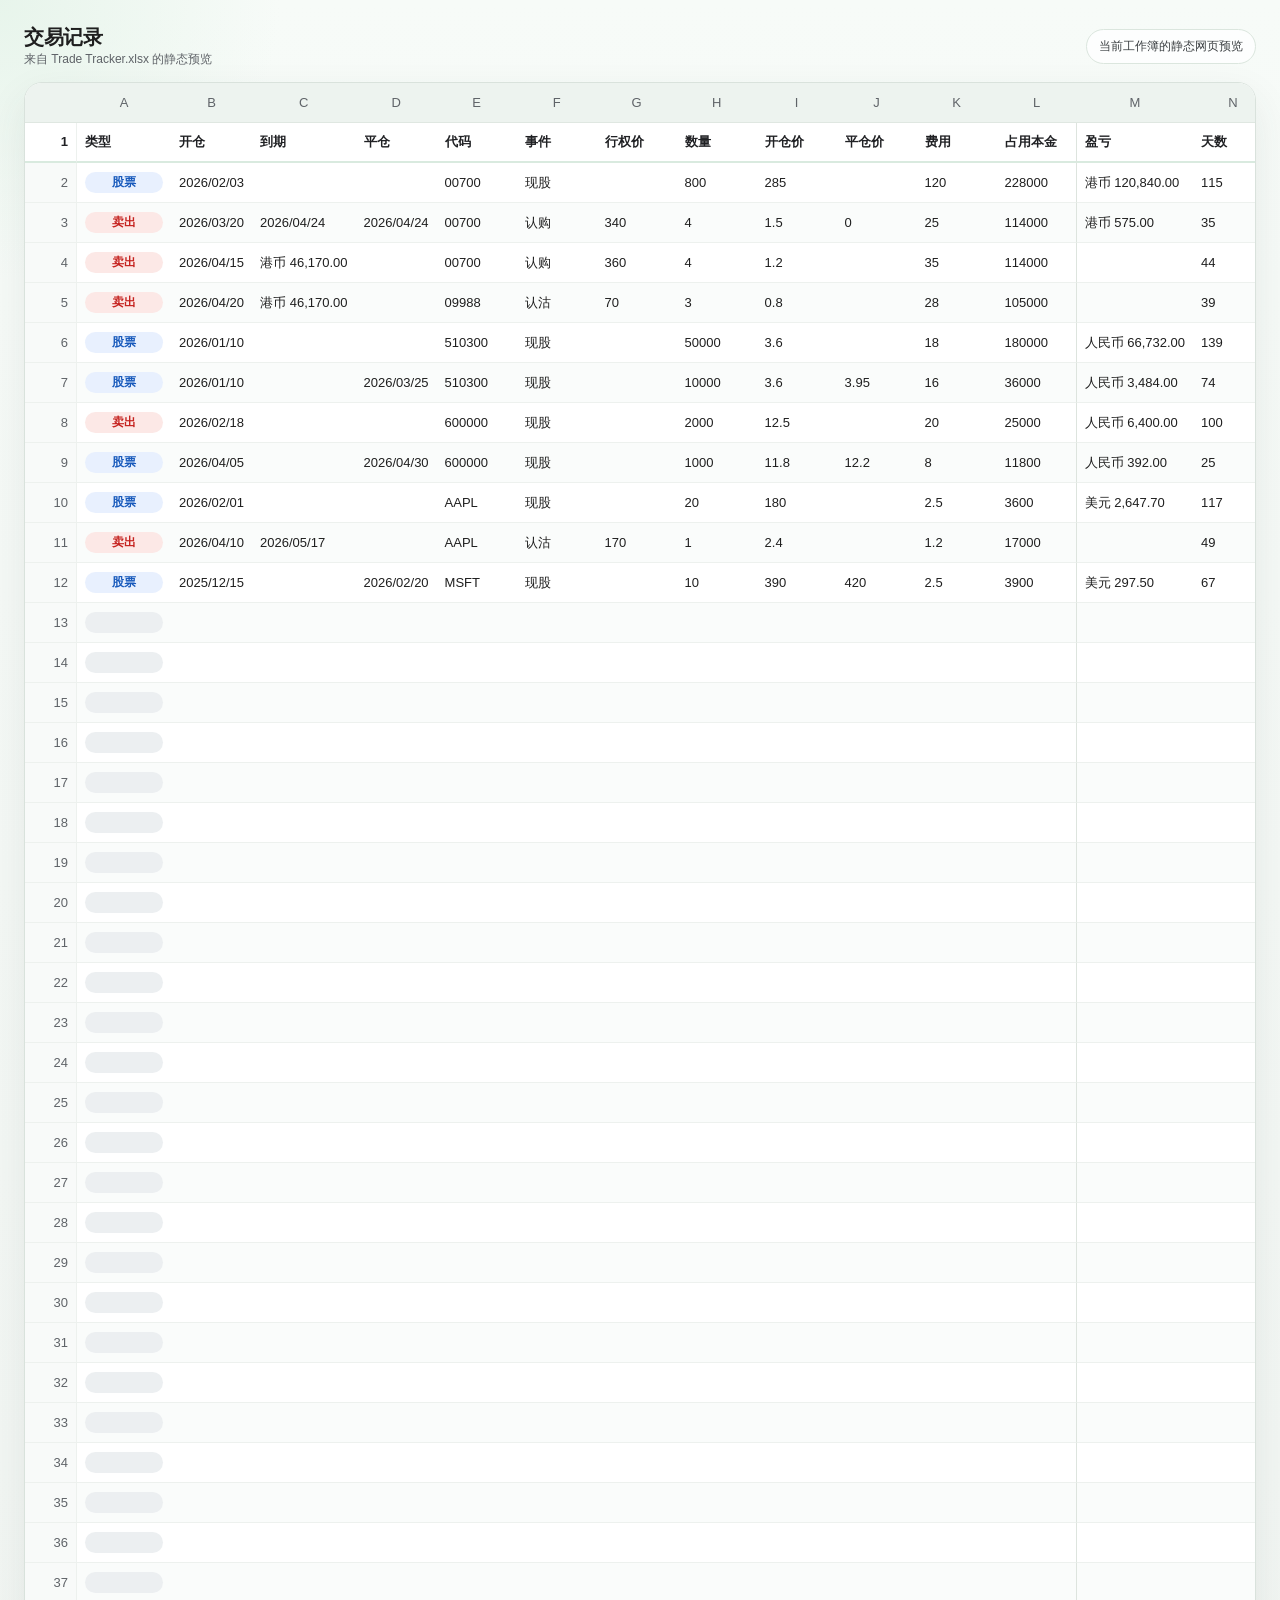
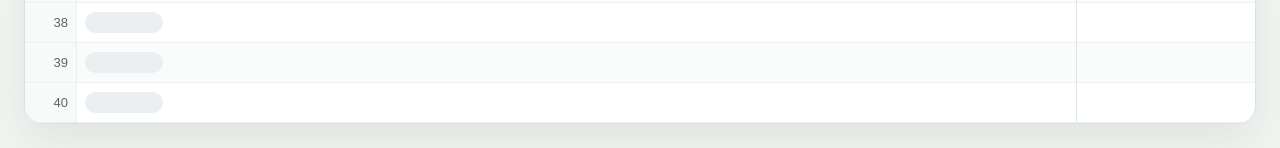
==== commit 9cb3d18e: "Sync account daily pnl" ====
--- a/.trade-tracker/preview/交易记录.html
+++ b/.trade-tracker/preview/交易记录.html
@@ -25,7 +25,7 @@
         </tr>
       </thead>
       <tbody>
-        <tr class="header-row"><th class="row-index">1</th><td class="text" style="min-width:80px">类型</td><td class="text" style="min-width:80px">开仓</td><td class="text" style="min-width:80px">到期</td><td class="text" style="min-width:80px">平仓</td><td class="text" style="min-width:80px">代码</td><td class="text" style="min-width:80px">事件</td><td class="text" style="min-width:80px">行权价</td><td class="text" style="min-width:80px">数量</td><td class="text" style="min-width:80px">开仓价</td><td class="text" style="min-width:80px">平仓价</td><td class="text" style="min-width:80px">费用</td><td class="text divider-right" style="min-width:80px">占用本金</td><td class="text" style="min-width:80px">盈亏</td><td class="text" style="min-width:80px">天数</td><td class="text" style="min-width:80px">日均盈亏</td><td class="text" style="min-width:80px">收益率</td><td class="text divider-right" style="min-width:80px">年化收益</td><td class="text notes" style="min-width:80px">备注</td><td class="text" style="min-width:80px">乘数</td><td class="text ccy" style="min-width:80px">币种</td><td class="text" style="min-width:80px">年份</td></tr><tr class="data-row"><th class="row-index">2</th><td class="text" style="min-width:80px"><span class="type-pill type-sdi">股票</span></td><td class="date" style="min-width:80px">2026/02/03</td><td class="text empty" style="min-width:80px"></td><td class="text empty" style="min-width:80px"></td><td class="text" style="min-width:80px">00700</td><td class="text" style="min-width:80px">现股</td><td class="text empty" style="min-width:80px"></td><td class="num" style="min-width:80px">800</td><td class="num" style="min-width:80px">285</td><td class="text empty" style="min-width:80px"></td><td class="num" style="min-width:80px">120</td><td class="num divider-right" style="min-width:80px">228000</td><td class="money" style="min-width:80px">港币 125,000.00</td><td class="num" style="min-width:80px">108</td><td class="money" style="min-width:80px">港币 1,157.41</td><td class="percent" style="min-width:80px">54.80%</td><td class="percent divider-right" style="min-width:80px">185.19%</td><td class="text notes" style="min-width:80px">合成示例：港股底仓，不是真实交易</td><td class="text empty" style="min-width:80px"></td><td class="text ccy" style="min-width:80px">港币</td><td class="text" style="min-width:80px">2026</td></tr><tr class="data-row alt"><th class="row-index">3</th><td class="text" style="min-width:80px"><span class="type-pill type-sell">卖出</span></td><td class="date" style="min-width:80px">2026/03/20</td><td class="date" style="min-width:80px">2026/04/24</td><td class="date" style="min-width:80px">2026/04/24</td><td class="text" style="min-width:80px">00700</td><td class="text" style="min-width:80px">认购</td><td class="num" style="min-width:80px">340</td><td class="num" style="min-width:80px">4</td><td class="num" style="min-width:80px">1.5</td><td class="num" style="min-width:80px">0</td><td class="num" style="min-width:80px">25</td><td class="num divider-right" style="min-width:80px">114000</td><td class="money" style="min-width:80px">港币 575.00</td><td class="num" style="min-width:80px">35</td><td class="money" style="min-width:80px">港币 16.43</td><td class="percent" style="min-width:80px">0.50%</td><td class="percent divider-right" style="min-width:80px">5.26%</td><td class="text notes" style="min-width:80px">合成示例：covered call 到期作废</td><td class="num" style="min-width:80px">100</td><td class="text ccy" style="min-width:80px">港币</td><td class="text" style="min-width:80px">2026</td></tr><tr class="data-row"><th class="row-index">4</th><td class="text" style="min-width:80px"><span class="type-pill type-sell">卖出</span></td><td class="date" style="min-width:80px">2026/04/15</td><td class="money" style="min-width:80px">港币 46,170.00</td><td class="text empty" style="min-width:80px"></td><td class="text" style="min-width:80px">00700</td><td class="text" style="min-width:80px">认购</td><td class="num" style="min-width:80px">360</td><td class="num" style="min-width:80px">4</td><td class="num" style="min-width:80px">1.2</td><td class="text empty" style="min-width:80px"></td><td class="num" style="min-width:80px">35</td><td class="num divider-right" style="min-width:80px">114000</td><td class="text empty" style="min-width:80px"></td><td class="num" style="min-width:80px">37</td><td class="text empty" style="min-width:80px"></td><td class="text empty" style="min-width:80px"></td><td class="text divider-right empty" style="min-width:80px"></td><td class="text notes" style="min-width:80px">合成示例：未平仓 covered call</td><td class="num" style="min-width:80px">100</td><td class="text ccy" style="min-width:80px">港币</td><td class="text" style="min-width:80px">2026</td></tr><tr class="data-row alt"><th class="row-index">5</th><td class="text" style="min-width:80px"><span class="type-pill type-sell">卖出</span></td><td class="date" style="min-width:80px">2026/04/20</td><td class="money" style="min-width:80px">港币 46,170.00</td><td class="text empty" style="min-width:80px"></td><td class="text" style="min-width:80px">09988</td><td class="text" style="min-width:80px">认沽</td><td class="num" style="min-width:80px">70</td><td class="num" style="min-width:80px">3</td><td class="num" style="min-width:80px">0.8</td><td class="text empty" style="min-width:80px"></td><td class="num" style="min-width:80px">28</td><td class="num divider-right" style="min-width:80px">105000</td><td class="text empty" style="min-width:80px"></td><td class="num" style="min-width:80px">32</td><td class="text empty" style="min-width:80px"></td><td class="text empty" style="min-width:80px"></td><td class="text divider-right empty" style="min-width:80px"></td><td class="text notes" style="min-width:80px">合成示例：未平仓 cash-secured put</td><td class="num" style="min-width:80px">500</td><td class="text ccy" style="min-width:80px">港币</td><td class="text" style="min-width:80px">2026</td></tr><tr class="data-row"><th class="row-index">6</th><td class="text" style="min-width:80px"><span class="type-pill type-sdi">股票</span></td><td class="date" style="min-width:80px">2026/01/10</td><td class="text empty" style="min-width:80px"></td><td class="text empty" style="min-width:80px"></td><td class="text" style="min-width:80px">510300</td><td class="text" style="min-width:80px">现股</td><td class="text empty" style="min-width:80px"></td><td class="num" style="min-width:80px">50000</td><td class="num" style="min-width:80px">3.6</td><td class="text empty" style="min-width:80px"></td><td class="num" style="min-width:80px">18</td><td class="num divider-right" style="min-width:80px">180000</td><td class="money" style="min-width:80px">人民币 63,082.00</td><td class="num" style="min-width:80px">132</td><td class="money" style="min-width:80px">人民币 477.89</td><td class="percent" style="min-width:80px">35.04%</td><td class="percent divider-right" style="min-width:80px">96.90%</td><td class="text notes" style="min-width:80px">合成示例：人民币 ETF 持仓</td><td class="text empty" style="min-width:80px"></td><td class="text ccy" style="min-width:80px">人民币</td><td class="text" style="min-width:80px">2026</td></tr><tr class="data-row alt"><th class="row-index">7</th><td class="text" style="min-width:80px"><span class="type-pill type-sdi">股票</span></td><td class="date" style="min-width:80px">2026/01/10</td><td class="text empty" style="min-width:80px"></td><td class="date" style="min-width:80px">2026/03/25</td><td class="text" style="min-width:80px">510300</td><td class="text" style="min-width:80px">现股</td><td class="text empty" style="min-width:80px"></td><td class="num" style="min-width:80px">10000</td><td class="num" style="min-width:80px">3.6</td><td class="num" style="min-width:80px">3.95</td><td class="num" style="min-width:80px">16</td><td class="num divider-right" style="min-width:80px">36000</td><td class="money" style="min-width:80px">人民币 3,484.00</td><td class="num" style="min-width:80px">74</td><td class="money" style="min-width:80px">人民币 47.08</td><td class="percent" style="min-width:80px">9.67%</td><td class="percent divider-right" style="min-width:80px">47.71%</td><td class="text notes" style="min-width:80px">合成示例：人民币 ETF 部分止盈</td><td class="text empty" style="min-width:80px"></td><td class="text ccy" style="min-width:80px">人民币</td><td class="text" style="min-width:80px">2026</td></tr><tr class="data-row"><th class="row-index">8</th><td class="text" style="min-width:80px"><span class="type-pill type-sell">卖出</span></td><td class="date" style="min-width:80px">2026/02/18</td><td class="text empty" style="min-width:80px"></td><td class="text empty" style="min-width:80px"></td><td class="text" style="min-width:80px">600000</td><td class="text" style="min-width:80px">现股</td><td class="text empty" style="min-width:80px"></td><td class="num" style="min-width:80px">2000</td><td class="num" style="min-width:80px">12.5</td><td class="text empty" style="min-width:80px"></td><td class="num" style="min-width:80px">20</td><td class="num divider-right" style="min-width:80px">25000</td><td class="money" style="min-width:80px">人民币 7,060.00</td><td class="num" style="min-width:80px">93</td><td class="money" style="min-width:80px">人民币 75.91</td><td class="percent" style="min-width:80px">28.22%</td><td class="percent divider-right" style="min-width:80px">110.75%</td><td class="text notes" style="min-width:80px">合成示例：空头持仓展示</td><td class="text empty" style="min-width:80px"></td><td class="text ccy" style="min-width:80px">人民币</td><td class="text" style="min-width:80px">2026</td></tr><tr class="data-row alt"><th class="row-index">9</th><td class="text" style="min-width:80px"><span class="type-pill type-sdi">股票</span></td><td class="date" style="min-width:80px">2026/04/05</td><td class="text empty" style="min-width:80px"></td><td class="date" style="min-width:80px">2026/04/30</td><td class="text" style="min-width:80px">600000</td><td class="text" style="min-width:80px">现股</td><td class="text empty" style="min-width:80px"></td><td class="num" style="min-width:80px">1000</td><td class="num" style="min-width:80px">11.8</td><td class="num" style="min-width:80px">12.2</td><td class="num" style="min-width:80px">8</td><td class="num divider-right" style="min-width:80px">11800</td><td class="money" style="min-width:80px">人民币 392.00</td><td class="num" style="min-width:80px">25</td><td class="money" style="min-width:80px">人民币 15.68</td><td class="percent" style="min-width:80px">3.32%</td><td class="percent divider-right" style="min-width:80px">48.47%</td><td class="text notes" style="min-width:80px">合成示例：已完成现股交易</td><td class="text empty" style="min-width:80px"></td><td class="text ccy" style="min-width:80px">人民币</td><td class="text" style="min-width:80px">2026</td></tr><tr class="data-row"><th class="row-index">10</th><td class="text" style="min-width:80px"><span class="type-pill type-sdi">股票</span></td><td class="date" style="min-width:80px">2026/02/01</td><td class="text empty" style="min-width:80px"></td><td class="text empty" style="min-width:80px"></td><td class="text" style="min-width:80px">AAPL</td><td class="text" style="min-width:80px">现股</td><td class="text empty" style="min-width:80px"></td><td class="num" style="min-width:80px">20</td><td class="num" style="min-width:80px">180</td><td class="text empty" style="min-width:80px"></td><td class="num" style="min-width:80px">2.5</td><td class="num divider-right" style="min-width:80px">3600</td><td class="money" style="min-width:80px">美元 2,497.30</td><td class="num" style="min-width:80px">110</td><td class="money" style="min-width:80px">美元 22.70</td><td class="percent" style="min-width:80px">69.32%</td><td class="percent divider-right" style="min-width:80px">230.02%</td><td class="text notes" style="min-width:80px">合成示例：美股持仓</td><td class="text empty" style="min-width:80px"></td><td class="text ccy" style="min-width:80px">美元</td><td class="text" style="min-width:80px">2026</td></tr><tr class="data-row alt"><th class="row-index">11</th><td class="text" style="min-width:80px"><span class="type-pill type-sell">卖出</span></td><td class="date" style="min-width:80px">2026/04/10</td><td class="date" style="min-width:80px">2026/05/17</td><td class="text empty" style="min-width:80px"></td><td class="text" style="min-width:80px">AAPL</td><td class="text" style="min-width:80px">认沽</td><td class="num" style="min-width:80px">170</td><td class="num" style="min-width:80px">1</td><td class="num" style="min-width:80px">2.4</td><td class="text empty" style="min-width:80px"></td><td class="num" style="min-width:80px">1.2</td><td class="num divider-right" style="min-width:80px">17000</td><td class="text empty" style="min-width:80px"></td><td class="num" style="min-width:80px">42</td><td class="text empty" style="min-width:80px"></td><td class="text empty" style="min-width:80px"></td><td class="text divider-right empty" style="min-width:80px"></td><td class="text notes" style="min-width:80px">合成示例：未平仓 cash-secured put</td><td class="num" style="min-width:80px">100</td><td class="text ccy" style="min-width:80px">美元</td><td class="text" style="min-width:80px">2026</td></tr><tr class="data-row"><th class="row-index">12</th><td class="text" style="min-width:80px"><span class="type-pill type-sdi">股票</span></td><td class="date" style="min-width:80px">2025/12/15</td><td class="text empty" style="min-width:80px"></td><td class="date" style="min-width:80px">2026/02/20</td><td class="text" style="min-width:80px">MSFT</td><td class="text" style="min-width:80px">现股</td><td class="text empty" style="min-width:80px"></td><td class="num" style="min-width:80px">10</td><td class="num" style="min-width:80px">390</td><td class="num" style="min-width:80px">420</td><td class="num" style="min-width:80px">2.5</td><td class="num divider-right" style="min-width:80px">3900</td><td class="money" style="min-width:80px">美元 297.50</td><td class="num" style="min-width:80px">67</td><td class="money" style="min-width:80px">美元 4.44</td><td class="percent" style="min-width:80px">7.62%</td><td class="percent divider-right" style="min-width:80px">41.53%</td><td class="text notes" style="min-width:80px">合成示例：美股已平仓</td><td class="text empty" style="min-width:80px"></td><td class="text ccy" style="min-width:80px">美元</td><td class="text" style="min-width:80px">2025</td></tr><tr class="data-row alt"><th class="row-index">13</th><td class="text empty" style="min-width:80px"><span class="type-pill type-empty">​</span></td><td class="text empty" style="min-width:80px"></td><td class="text empty" style="min-width:80px"></td><td class="text empty" style="min-width:80px"></td><td class="text empty" style="min-width:80px"></td><td class="text empty" style="min-width:80px"></td><td class="text empty" style="min-width:80px"></td><td class="text empty" style="min-width:80px"></td><td class="text empty" style="min-width:80px"></td><td class="text empty" style="min-width:80px"></td><td class="text empty" style="min-width:80px"></td><td class="text divider-right empty" style="min-width:80px"></td><td class="text empty" style="min-width:80px"></td><td class="text empty" style="min-width:80px"></td><td class="text empty" style="min-width:80px"></td><td class="text empty" style="min-width:80px"></td><td class="text divider-right empty" style="min-width:80px"></td><td class="text notes empty" style="min-width:80px"></td><td class="text empty" style="min-width:80px"></td><td class="text ccy empty" style="min-width:80px"></td><td class="text empty" style="min-width:80px"></td></tr><tr class="data-row"><th class="row-index">14</th><td class="text empty" style="min-width:80px"><span class="type-pill type-empty">​</span></td><td class="text empty" style="min-width:80px"></td><td class="text empty" style="min-width:80px"></td><td class="text empty" style="min-width:80px"></td><td class="text empty" style="min-width:80px"></td><td class="text empty" style="min-width:80px"></td><td class="text empty" style="min-width:80px"></td><td class="text empty" style="min-width:80px"></td><td class="text empty" style="min-width:80px"></td><td class="text empty" style="min-width:80px"></td><td class="text empty" style="min-width:80px"></td><td class="text divider-right empty" style="min-width:80px"></td><td class="text empty" style="min-width:80px"></td><td class="text empty" style="min-width:80px"></td><td class="text empty" style="min-width:80px"></td><td class="text empty" style="min-width:80px"></td><td class="text divider-right empty" style="min-width:80px"></td><td class="text notes empty" style="min-width:80px"></td><td class="text empty" style="min-width:80px"></td><td class="text ccy empty" style="min-width:80px"></td><td class="text empty" style="min-width:80px"></td></tr><tr class="data-row alt"><th class="row-index">15</th><td class="text empty" style="min-width:80px"><span class="type-pill type-empty">​</span></td><td class="text empty" style="min-width:80px"></td><td class="text empty" style="min-width:80px"></td><td class="text empty" style="min-width:80px"></td><td class="text empty" style="min-width:80px"></td><td class="text empty" style="min-width:80px"></td><td class="text empty" style="min-width:80px"></td><td class="text empty" style="min-width:80px"></td><td class="text empty" style="min-width:80px"></td><td class="text empty" style="min-width:80px"></td><td class="text empty" style="min-width:80px"></td><td class="text divider-right empty" style="min-width:80px"></td><td class="text empty" style="min-width:80px"></td><td class="text empty" style="min-width:80px"></td><td class="text empty" style="min-width:80px"></td><td class="text empty" style="min-width:80px"></td><td class="text divider-right empty" style="min-width:80px"></td><td class="text notes empty" style="min-width:80px"></td><td class="text empty" style="min-width:80px"></td><td class="text ccy empty" style="min-width:80px"></td><td class="text empty" style="min-width:80px"></td></tr><tr class="data-row"><th class="row-index">16</th><td class="text empty" style="min-width:80px"><span class="type-pill type-empty">​</span></td><td class="text empty" style="min-width:80px"></td><td class="text empty" style="min-width:80px"></td><td class="text empty" style="min-width:80px"></td><td class="text empty" style="min-width:80px"></td><td class="text empty" style="min-width:80px"></td><td class="text empty" style="min-width:80px"></td><td class="text empty" style="min-width:80px"></td><td class="text empty" style="min-width:80px"></td><td class="text empty" style="min-width:80px"></td><td class="text empty" style="min-width:80px"></td><td class="text divider-right empty" style="min-width:80px"></td><td class="text empty" style="min-width:80px"></td><td class="text empty" style="min-width:80px"></td><td class="text empty" style="min-width:80px"></td><td class="text empty" style="min-width:80px"></td><td class="text divider-right empty" style="min-width:80px"></td><td class="text notes empty" style="min-width:80px"></td><td class="text empty" style="min-width:80px"></td><td class="text ccy empty" style="min-width:80px"></td><td class="text empty" style="min-width:80px"></td></tr><tr class="data-row alt"><th class="row-index">17</th><td class="text empty" style="min-width:80px"><span class="type-pill type-empty">​</span></td><td class="text empty" style="min-width:80px"></td><td class="text empty" style="min-width:80px"></td><td class="text empty" style="min-width:80px"></td><td class="text empty" style="min-width:80px"></td><td class="text empty" style="min-width:80px"></td><td class="text empty" style="min-width:80px"></td><td class="text empty" style="min-width:80px"></td><td class="text empty" style="min-width:80px"></td><td class="text empty" style="min-width:80px"></td><td class="text empty" style="min-width:80px"></td><td class="text divider-right empty" style="min-width:80px"></td><td class="text empty" style="min-width:80px"></td><td class="text empty" style="min-width:80px"></td><td class="text empty" style="min-width:80px"></td><td class="text empty" style="min-width:80px"></td><td class="text divider-right empty" style="min-width:80px"></td><td class="text notes empty" style="min-width:80px"></td><td class="text empty" style="min-width:80px"></td><td class="text ccy empty" style="min-width:80px"></td><td class="text empty" style="min-width:80px"></td></tr><tr class="data-row"><th class="row-index">18</th><td class="text empty" style="min-width:80px"><span class="type-pill type-empty">​</span></td><td class="text empty" style="min-width:80px"></td><td class="text empty" style="min-width:80px"></td><td class="text empty" style="min-width:80px"></td><td class="text empty" style="min-width:80px"></td><td class="text empty" style="min-width:80px"></td><td class="text empty" style="min-width:80px"></td><td class="text empty" style="min-width:80px"></td><td class="text empty" style="min-width:80px"></td><td class="text empty" style="min-width:80px"></td><td class="text empty" style="min-width:80px"></td><td class="text divider-right empty" style="min-width:80px"></td><td class="text empty" style="min-width:80px"></td><td class="text empty" style="min-width:80px"></td><td class="text empty" style="min-width:80px"></td><td class="text empty" style="min-width:80px"></td><td class="text divider-right empty" style="min-width:80px"></td><td class="text notes empty" style="min-width:80px"></td><td class="text empty" style="min-width:80px"></td><td class="text ccy empty" style="min-width:80px"></td><td class="text empty" style="min-width:80px"></td></tr><tr class="data-row alt"><th class="row-index">19</th><td class="text empty" style="min-width:80px"><span class="type-pill type-empty">​</span></td><td class="text empty" style="min-width:80px"></td><td class="text empty" style="min-width:80px"></td><td class="text empty" style="min-width:80px"></td><td class="text empty" style="min-width:80px"></td><td class="text empty" style="min-width:80px"></td><td class="text empty" style="min-width:80px"></td><td class="text empty" style="min-width:80px"></td><td class="text empty" style="min-width:80px"></td><td class="text empty" style="min-width:80px"></td><td class="text empty" style="min-width:80px"></td><td class="text divider-right empty" style="min-width:80px"></td><td class="text empty" style="min-width:80px"></td><td class="text empty" style="min-width:80px"></td><td class="text empty" style="min-width:80px"></td><td class="text empty" style="min-width:80px"></td><td class="text divider-right empty" style="min-width:80px"></td><td class="text notes empty" style="min-width:80px"></td><td class="text empty" style="min-width:80px"></td><td class="text ccy empty" style="min-width:80px"></td><td class="text empty" style="min-width:80px"></td></tr><tr class="data-row"><th class="row-index">20</th><td class="text empty" style="min-width:80px"><span class="type-pill type-empty">​</span></td><td class="text empty" style="min-width:80px"></td><td class="text empty" style="min-width:80px"></td><td class="text empty" style="min-width:80px"></td><td class="text empty" style="min-width:80px"></td><td class="text empty" style="min-width:80px"></td><td class="text empty" style="min-width:80px"></td><td class="text empty" style="min-width:80px"></td><td class="text empty" style="min-width:80px"></td><td class="text empty" style="min-width:80px"></td><td class="text empty" style="min-width:80px"></td><td class="text divider-right empty" style="min-width:80px"></td><td class="text empty" style="min-width:80px"></td><td class="text empty" style="min-width:80px"></td><td class="text empty" style="min-width:80px"></td><td class="text empty" style="min-width:80px"></td><td class="text divider-right empty" style="min-width:80px"></td><td class="text notes empty" style="min-width:80px"></td><td class="text empty" style="min-width:80px"></td><td class="text ccy empty" style="min-width:80px"></td><td class="text empty" style="min-width:80px"></td></tr><tr class="data-row alt"><th class="row-index">21</th><td class="text empty" style="min-width:80px"><span class="type-pill type-empty">​</span></td><td class="text empty" style="min-width:80px"></td><td class="text empty" style="min-width:80px"></td><td class="text empty" style="min-width:80px"></td><td class="text empty" style="min-width:80px"></td><td class="text empty" style="min-width:80px"></td><td class="text empty" style="min-width:80px"></td><td class="text empty" style="min-width:80px"></td><td class="text empty" style="min-width:80px"></td><td class="text empty" style="min-width:80px"></td><td class="text empty" style="min-width:80px"></td><td class="text divider-right empty" style="min-width:80px"></td><td class="text empty" style="min-width:80px"></td><td class="text empty" style="min-width:80px"></td><td class="text empty" style="min-width:80px"></td><td class="text empty" style="min-width:80px"></td><td class="text divider-right empty" style="min-width:80px"></td><td class="text notes empty" style="min-width:80px"></td><td class="text empty" style="min-width:80px"></td><td class="text ccy empty" style="min-width:80px"></td><td class="text empty" style="min-width:80px"></td></tr><tr class="data-row"><th class="row-index">22</th><td class="text empty" style="min-width:80px"><span class="type-pill type-empty">​</span></td><td class="text empty" style="min-width:80px"></td><td class="text empty" style="min-width:80px"></td><td class="text empty" style="min-width:80px"></td><td class="text empty" style="min-width:80px"></td><td class="text empty" style="min-width:80px"></td><td class="text empty" style="min-width:80px"></td><td class="text empty" style="min-width:80px"></td><td class="text empty" style="min-width:80px"></td><td class="text empty" style="min-width:80px"></td><td class="text empty" style="min-width:80px"></td><td class="text divider-right empty" style="min-width:80px"></td><td class="text empty" style="min-width:80px"></td><td class="text empty" style="min-width:80px"></td><td class="text empty" style="min-width:80px"></td><td class="text empty" style="min-width:80px"></td><td class="text divider-right empty" style="min-width:80px"></td><td class="text notes empty" style="min-width:80px"></td><td class="text empty" style="min-width:80px"></td><td class="text ccy empty" style="min-width:80px"></td><td class="text empty" style="min-width:80px"></td></tr><tr class="data-row alt"><th class="row-index">23</th><td class="text empty" style="min-width:80px"><span class="type-pill type-empty">​</span></td><td class="text empty" style="min-width:80px"></td><td class="text empty" style="min-width:80px"></td><td class="text empty" style="min-width:80px"></td><td class="text empty" style="min-width:80px"></td><td class="text empty" style="min-width:80px"></td><td class="text empty" style="min-width:80px"></td><td class="text empty" style="min-width:80px"></td><td class="text empty" style="min-width:80px"></td><td class="text empty" style="min-width:80px"></td><td class="text empty" style="min-width:80px"></td><td class="text divider-right empty" style="min-width:80px"></td><td class="text empty" style="min-width:80px"></td><td class="text empty" style="min-width:80px"></td><td class="text empty" style="min-width:80px"></td><td class="text empty" style="min-width:80px"></td><td class="text divider-right empty" style="min-width:80px"></td><td class="text notes empty" style="min-width:80px"></td><td class="text empty" style="min-width:80px"></td><td class="text ccy empty" style="min-width:80px"></td><td class="text empty" style="min-width:80px"></td></tr><tr class="data-row"><th class="row-index">24</th><td class="text empty" style="min-width:80px"><span class="type-pill type-empty">​</span></td><td class="text empty" style="min-width:80px"></td><td class="text empty" style="min-width:80px"></td><td class="text empty" style="min-width:80px"></td><td class="text empty" style="min-width:80px"></td><td class="text empty" style="min-width:80px"></td><td class="text empty" style="min-width:80px"></td><td class="text empty" style="min-width:80px"></td><td class="text empty" style="min-width:80px"></td><td class="text empty" style="min-width:80px"></td><td class="text empty" style="min-width:80px"></td><td class="text divider-right empty" style="min-width:80px"></td><td class="text empty" style="min-width:80px"></td><td class="text empty" style="min-width:80px"></td><td class="text empty" style="min-width:80px"></td><td class="text empty" style="min-width:80px"></td><td class="text divider-right empty" style="min-width:80px"></td><td class="text notes empty" style="min-width:80px"></td><td class="text empty" style="min-width:80px"></td><td class="text ccy empty" style="min-width:80px"></td><td class="text empty" style="min-width:80px"></td></tr><tr class="data-row alt"><th class="row-index">25</th><td class="text empty" style="min-width:80px"><span class="type-pill type-empty">​</span></td><td class="text empty" style="min-width:80px"></td><td class="text empty" style="min-width:80px"></td><td class="text empty" style="min-width:80px"></td><td class="text empty" style="min-width:80px"></td><td class="text empty" style="min-width:80px"></td><td class="text empty" style="min-width:80px"></td><td class="text empty" style="min-width:80px"></td><td class="text empty" style="min-width:80px"></td><td class="text empty" style="min-width:80px"></td><td class="text empty" style="min-width:80px"></td><td class="text divider-right empty" style="min-width:80px"></td><td class="text empty" style="min-width:80px"></td><td class="text empty" style="min-width:80px"></td><td class="text empty" style="min-width:80px"></td><td class="text empty" style="min-width:80px"></td><td class="text divider-right empty" style="min-width:80px"></td><td class="text notes empty" style="min-width:80px"></td><td class="text empty" style="min-width:80px"></td><td class="text ccy empty" style="min-width:80px"></td><td class="text empty" style="min-width:80px"></td></tr><tr class="data-row"><th class="row-index">26</th><td class="text empty" style="min-width:80px"><span class="type-pill type-empty">​</span></td><td class="text empty" style="min-width:80px"></td><td class="text empty" style="min-width:80px"></td><td class="text empty" style="min-width:80px"></td><td class="text empty" style="min-width:80px"></td><td class="text empty" style="min-width:80px"></td><td class="text empty" style="min-width:80px"></td><td class="text empty" style="min-width:80px"></td><td class="text empty" style="min-width:80px"></td><td class="text empty" style="min-width:80px"></td><td class="text empty" style="min-width:80px"></td><td class="text divider-right empty" style="min-width:80px"></td><td class="text empty" style="min-width:80px"></td><td class="text empty" style="min-width:80px"></td><td class="text empty" style="min-width:80px"></td><td class="text empty" style="min-width:80px"></td><td class="text divider-right empty" style="min-width:80px"></td><td class="text notes empty" style="min-width:80px"></td><td class="text empty" style="min-width:80px"></td><td class="text ccy empty" style="min-width:80px"></td><td class="text empty" style="min-width:80px"></td></tr><tr class="data-row alt"><th class="row-index">27</th><td class="text empty" style="min-width:80px"><span class="type-pill type-empty">​</span></td><td class="text empty" style="min-width:80px"></td><td class="text empty" style="min-width:80px"></td><td class="text empty" style="min-width:80px"></td><td class="text empty" style="min-width:80px"></td><td class="text empty" style="min-width:80px"></td><td class="text empty" style="min-width:80px"></td><td class="text empty" style="min-width:80px"></td><td class="text empty" style="min-width:80px"></td><td class="text empty" style="min-width:80px"></td><td class="text empty" style="min-width:80px"></td><td class="text divider-right empty" style="min-width:80px"></td><td class="text empty" style="min-width:80px"></td><td class="text empty" style="min-width:80px"></td><td class="text empty" style="min-width:80px"></td><td class="text empty" style="min-width:80px"></td><td class="text divider-right empty" style="min-width:80px"></td><td class="text notes empty" style="min-width:80px"></td><td class="text empty" style="min-width:80px"></td><td class="text ccy empty" style="min-width:80px"></td><td class="text empty" style="min-width:80px"></td></tr><tr class="data-row"><th class="row-index">28</th><td class="text empty" style="min-width:80px"><span class="type-pill type-empty">​</span></td><td class="text empty" style="min-width:80px"></td><td class="text empty" style="min-width:80px"></td><td class="text empty" style="min-width:80px"></td><td class="text empty" style="min-width:80px"></td><td class="text empty" style="min-width:80px"></td><td class="text empty" style="min-width:80px"></td><td class="text empty" style="min-width:80px"></td><td class="text empty" style="min-width:80px"></td><td class="text empty" style="min-width:80px"></td><td class="text empty" style="min-width:80px"></td><td class="text divider-right empty" style="min-width:80px"></td><td class="text empty" style="min-width:80px"></td><td class="text empty" style="min-width:80px"></td><td class="text empty" style="min-width:80px"></td><td class="text empty" style="min-width:80px"></td><td class="text divider-right empty" style="min-width:80px"></td><td class="text notes empty" style="min-width:80px"></td><td class="text empty" style="min-width:80px"></td><td class="text ccy empty" style="min-width:80px"></td><td class="text empty" style="min-width:80px"></td></tr><tr class="data-row alt"><th class="row-index">29</th><td class="text empty" style="min-width:80px"><span class="type-pill type-empty">​</span></td><td class="text empty" style="min-width:80px"></td><td class="text empty" style="min-width:80px"></td><td class="text empty" style="min-width:80px"></td><td class="text empty" style="min-width:80px"></td><td class="text empty" style="min-width:80px"></td><td class="text empty" style="min-width:80px"></td><td class="text empty" style="min-width:80px"></td><td class="text empty" style="min-width:80px"></td><td class="text empty" style="min-width:80px"></td><td class="text empty" style="min-width:80px"></td><td class="text divider-right empty" style="min-width:80px"></td><td class="text empty" style="min-width:80px"></td><td class="text empty" style="min-width:80px"></td><td class="text empty" style="min-width:80px"></td><td class="text empty" style="min-width:80px"></td><td class="text divider-right empty" style="min-width:80px"></td><td class="text notes empty" style="min-width:80px"></td><td class="text empty" style="min-width:80px"></td><td class="text ccy empty" style="min-width:80px"></td><td class="text empty" style="min-width:80px"></td></tr><tr class="data-row"><th class="row-index">30</th><td class="text empty" style="min-width:80px"><span class="type-pill type-empty">​</span></td><td class="text empty" style="min-width:80px"></td><td class="text empty" style="min-width:80px"></td><td class="text empty" style="min-width:80px"></td><td class="text empty" style="min-width:80px"></td><td class="text empty" style="min-width:80px"></td><td class="text empty" style="min-width:80px"></td><td class="text empty" style="min-width:80px"></td><td class="text empty" style="min-width:80px"></td><td class="text empty" style="min-width:80px"></td><td class="text empty" style="min-width:80px"></td><td class="text divider-right empty" style="min-width:80px"></td><td class="text empty" style="min-width:80px"></td><td class="text empty" style="min-width:80px"></td><td class="text empty" style="min-width:80px"></td><td class="text empty" style="min-width:80px"></td><td class="text divider-right empty" style="min-width:80px"></td><td class="text notes empty" style="min-width:80px"></td><td class="text empty" style="min-width:80px"></td><td class="text ccy empty" style="min-width:80px"></td><td class="text empty" style="min-width:80px"></td></tr><tr class="data-row alt"><th class="row-index">31</th><td class="text empty" style="min-width:80px"><span class="type-pill type-empty">​</span></td><td class="text empty" style="min-width:80px"></td><td class="text empty" style="min-width:80px"></td><td class="text empty" style="min-width:80px"></td><td class="text empty" style="min-width:80px"></td><td class="text empty" style="min-width:80px"></td><td class="text empty" style="min-width:80px"></td><td class="text empty" style="min-width:80px"></td><td class="text empty" style="min-width:80px"></td><td class="text empty" style="min-width:80px"></td><td class="text empty" style="min-width:80px"></td><td class="text divider-right empty" style="min-width:80px"></td><td class="text empty" style="min-width:80px"></td><td class="text empty" style="min-width:80px"></td><td class="text empty" style="min-width:80px"></td><td class="text empty" style="min-width:80px"></td><td class="text divider-right empty" style="min-width:80px"></td><td class="text notes empty" style="min-width:80px"></td><td class="text empty" style="min-width:80px"></td><td class="text ccy empty" style="min-width:80px"></td><td class="text empty" style="min-width:80px"></td></tr><tr class="data-row"><th class="row-index">32</th><td class="text empty" style="min-width:80px"><span class="type-pill type-empty">​</span></td><td class="text empty" style="min-width:80px"></td><td class="text empty" style="min-width:80px"></td><td class="text empty" style="min-width:80px"></td><td class="text empty" style="min-width:80px"></td><td class="text empty" style="min-width:80px"></td><td class="text empty" style="min-width:80px"></td><td class="text empty" style="min-width:80px"></td><td class="text empty" style="min-width:80px"></td><td class="text empty" style="min-width:80px"></td><td class="text empty" style="min-width:80px"></td><td class="text divider-right empty" style="min-width:80px"></td><td class="text empty" style="min-width:80px"></td><td class="text empty" style="min-width:80px"></td><td class="text empty" style="min-width:80px"></td><td class="text empty" style="min-width:80px"></td><td class="text divider-right empty" style="min-width:80px"></td><td class="text notes empty" style="min-width:80px"></td><td class="text empty" style="min-width:80px"></td><td class="text ccy empty" style="min-width:80px"></td><td class="text empty" style="min-width:80px"></td></tr><tr class="data-row alt"><th class="row-index">33</th><td class="text empty" style="min-width:80px"><span class="type-pill type-empty">​</span></td><td class="text empty" style="min-width:80px"></td><td class="text empty" style="min-width:80px"></td><td class="text empty" style="min-width:80px"></td><td class="text empty" style="min-width:80px"></td><td class="text empty" style="min-width:80px"></td><td class="text empty" style="min-width:80px"></td><td class="text empty" style="min-width:80px"></td><td class="text empty" style="min-width:80px"></td><td class="text empty" style="min-width:80px"></td><td class="text empty" style="min-width:80px"></td><td class="text divider-right empty" style="min-width:80px"></td><td class="text empty" style="min-width:80px"></td><td class="text empty" style="min-width:80px"></td><td class="text empty" style="min-width:80px"></td><td class="text empty" style="min-width:80px"></td><td class="text divider-right empty" style="min-width:80px"></td><td class="text notes empty" style="min-width:80px"></td><td class="text empty" style="min-width:80px"></td><td class="text ccy empty" style="min-width:80px"></td><td class="text empty" style="min-width:80px"></td></tr><tr class="data-row"><th class="row-index">34</th><td class="text empty" style="min-width:80px"><span class="type-pill type-empty">​</span></td><td class="text empty" style="min-width:80px"></td><td class="text empty" style="min-width:80px"></td><td class="text empty" style="min-width:80px"></td><td class="text empty" style="min-width:80px"></td><td class="text empty" style="min-width:80px"></td><td class="text empty" style="min-width:80px"></td><td class="text empty" style="min-width:80px"></td><td class="text empty" style="min-width:80px"></td><td class="text empty" style="min-width:80px"></td><td class="text empty" style="min-width:80px"></td><td class="text divider-right empty" style="min-width:80px"></td><td class="text empty" style="min-width:80px"></td><td class="text empty" style="min-width:80px"></td><td class="text empty" style="min-width:80px"></td><td class="text empty" style="min-width:80px"></td><td class="text divider-right empty" style="min-width:80px"></td><td class="text notes empty" style="min-width:80px"></td><td class="text empty" style="min-width:80px"></td><td class="text ccy empty" style="min-width:80px"></td><td class="text empty" style="min-width:80px"></td></tr><tr class="data-row alt"><th class="row-index">35</th><td class="text empty" style="min-width:80px"><span class="type-pill type-empty">​</span></td><td class="text empty" style="min-width:80px"></td><td class="text empty" style="min-width:80px"></td><td class="text empty" style="min-width:80px"></td><td class="text empty" style="min-width:80px"></td><td class="text empty" style="min-width:80px"></td><td class="text empty" style="min-width:80px"></td><td class="text empty" style="min-width:80px"></td><td class="text empty" style="min-width:80px"></td><td class="text empty" style="min-width:80px"></td><td class="text empty" style="min-width:80px"></td><td class="text divider-right empty" style="min-width:80px"></td><td class="text empty" style="min-width:80px"></td><td class="text empty" style="min-width:80px"></td><td class="text empty" style="min-width:80px"></td><td class="text empty" style="min-width:80px"></td><td class="text divider-right empty" style="min-width:80px"></td><td class="text notes empty" style="min-width:80px"></td><td class="text empty" style="min-width:80px"></td><td class="text ccy empty" style="min-width:80px"></td><td class="text empty" style="min-width:80px"></td></tr><tr class="data-row"><th class="row-index">36</th><td class="text empty" style="min-width:80px"><span class="type-pill type-empty">​</span></td><td class="text empty" style="min-width:80px"></td><td class="text empty" style="min-width:80px"></td><td class="text empty" style="min-width:80px"></td><td class="text empty" style="min-width:80px"></td><td class="text empty" style="min-width:80px"></td><td class="text empty" style="min-width:80px"></td><td class="text empty" style="min-width:80px"></td><td class="text empty" style="min-width:80px"></td><td class="text empty" style="min-width:80px"></td><td class="text empty" style="min-width:80px"></td><td class="text divider-right empty" style="min-width:80px"></td><td class="text empty" style="min-width:80px"></td><td class="text empty" style="min-width:80px"></td><td class="text empty" style="min-width:80px"></td><td class="text empty" style="min-width:80px"></td><td class="text divider-right empty" style="min-width:80px"></td><td class="text notes empty" style="min-width:80px"></td><td class="text empty" style="min-width:80px"></td><td class="text ccy empty" style="min-width:80px"></td><td class="text empty" style="min-width:80px"></td></tr><tr class="data-row alt"><th class="row-index">37</th><td class="text empty" style="min-width:80px"><span class="type-pill type-empty">​</span></td><td class="text empty" style="min-width:80px"></td><td class="text empty" style="min-width:80px"></td><td class="text empty" style="min-width:80px"></td><td class="text empty" style="min-width:80px"></td><td class="text empty" style="min-width:80px"></td><td class="text empty" style="min-width:80px"></td><td class="text empty" style="min-width:80px"></td><td class="text empty" style="min-width:80px"></td><td class="text empty" style="min-width:80px"></td><td class="text empty" style="min-width:80px"></td><td class="text divider-right empty" style="min-width:80px"></td><td class="text empty" style="min-width:80px"></td><td class="text empty" style="min-width:80px"></td><td class="text empty" style="min-width:80px"></td><td class="text empty" style="min-width:80px"></td><td class="text divider-right empty" style="min-width:80px"></td><td class="text notes empty" style="min-width:80px"></td><td class="text empty" style="min-width:80px"></td><td class="text ccy empty" style="min-width:80px"></td><td class="text empty" style="min-width:80px"></td></tr><tr class="data-row"><th class="row-index">38</th><td class="text empty" style="min-width:80px"><span class="type-pill type-empty">​</span></td><td class="text empty" style="min-width:80px"></td><td class="text empty" style="min-width:80px"></td><td class="text empty" style="min-width:80px"></td><td class="text empty" style="min-width:80px"></td><td class="text empty" style="min-width:80px"></td><td class="text empty" style="min-width:80px"></td><td class="text empty" style="min-width:80px"></td><td class="text empty" style="min-width:80px"></td><td class="text empty" style="min-width:80px"></td><td class="text empty" style="min-width:80px"></td><td class="text divider-right empty" style="min-width:80px"></td><td class="text empty" style="min-width:80px"></td><td class="text empty" style="min-width:80px"></td><td class="text empty" style="min-width:80px"></td><td class="text empty" style="min-width:80px"></td><td class="text divider-right empty" style="min-width:80px"></td><td class="text notes empty" style="min-width:80px"></td><td class="text empty" style="min-width:80px"></td><td class="text ccy empty" style="min-width:80px"></td><td class="text empty" style="min-width:80px"></td></tr><tr class="data-row alt"><th class="row-index">39</th><td class="text empty" style="min-width:80px"><span class="type-pill type-empty">​</span></td><td class="text empty" style="min-width:80px"></td><td class="text empty" style="min-width:80px"></td><td class="text empty" style="min-width:80px"></td><td class="text empty" style="min-width:80px"></td><td class="text empty" style="min-width:80px"></td><td class="text empty" style="min-width:80px"></td><td class="text empty" style="min-width:80px"></td><td class="text empty" style="min-width:80px"></td><td class="text empty" style="min-width:80px"></td><td class="text empty" style="min-width:80px"></td><td class="text divider-right empty" style="min-width:80px"></td><td class="text empty" style="min-width:80px"></td><td class="text empty" style="min-width:80px"></td><td class="text empty" style="min-width:80px"></td><td class="text empty" style="min-width:80px"></td><td class="text divider-right empty" style="min-width:80px"></td><td class="text notes empty" style="min-width:80px"></td><td class="text empty" style="min-width:80px"></td><td class="text ccy empty" style="min-width:80px"></td><td class="text empty" style="min-width:80px"></td></tr><tr class="data-row"><th class="row-index">40</th><td class="text empty" style="min-width:80px"><span class="type-pill type-empty">​</span></td><td class="text empty" style="min-width:80px"></td><td class="text empty" style="min-width:80px"></td><td class="text empty" style="min-width:80px"></td><td class="text empty" style="min-width:80px"></td><td class="text empty" style="min-width:80px"></td><td class="text empty" style="min-width:80px"></td><td class="text empty" style="min-width:80px"></td><td class="text empty" style="min-width:80px"></td><td class="text empty" style="min-width:80px"></td><td class="text empty" style="min-width:80px"></td><td class="text divider-right empty" style="min-width:80px"></td><td class="text empty" style="min-width:80px"></td><td class="text empty" style="min-width:80px"></td><td class="text empty" style="min-width:80px"></td><td class="text empty" style="min-width:80px"></td><td class="text divider-right empty" style="min-width:80px"></td><td class="text notes empty" style="min-width:80px"></td><td class="text empty" style="min-width:80px"></td><td class="text ccy empty" style="min-width:80px"></td><td class="text empty" style="min-width:80px"></td></tr>
+        <tr class="header-row"><th class="row-index">1</th><td class="text" style="min-width:80px">类型</td><td class="text" style="min-width:80px">开仓</td><td class="text" style="min-width:80px">到期</td><td class="text" style="min-width:80px">平仓</td><td class="text" style="min-width:80px">代码</td><td class="text" style="min-width:80px">事件</td><td class="text" style="min-width:80px">行权价</td><td class="text" style="min-width:80px">数量</td><td class="text" style="min-width:80px">开仓价</td><td class="text" style="min-width:80px">平仓价</td><td class="text" style="min-width:80px">费用</td><td class="text divider-right" style="min-width:80px">占用本金</td><td class="text" style="min-width:80px">盈亏</td><td class="text" style="min-width:80px">天数</td><td class="text" style="min-width:80px">日均盈亏</td><td class="text" style="min-width:80px">收益率</td><td class="text divider-right" style="min-width:80px">年化收益</td><td class="text notes" style="min-width:80px">备注</td><td class="text" style="min-width:80px">乘数</td><td class="text ccy" style="min-width:80px">币种</td><td class="text" style="min-width:80px">年份</td></tr><tr class="data-row"><th class="row-index">2</th><td class="text" style="min-width:80px"><span class="type-pill type-sdi">股票</span></td><td class="date" style="min-width:80px">2026/02/03</td><td class="text empty" style="min-width:80px"></td><td class="text empty" style="min-width:80px"></td><td class="text" style="min-width:80px">00700</td><td class="text" style="min-width:80px">现股</td><td class="text empty" style="min-width:80px"></td><td class="num" style="min-width:80px">800</td><td class="num" style="min-width:80px">285</td><td class="text empty" style="min-width:80px"></td><td class="num" style="min-width:80px">120</td><td class="num divider-right" style="min-width:80px">228000</td><td class="money" style="min-width:80px">港币 120,840.00</td><td class="num" style="min-width:80px">115</td><td class="money" style="min-width:80px">港币 1,050.78</td><td class="percent" style="min-width:80px">52.97%</td><td class="percent divider-right" style="min-width:80px">168.13%</td><td class="text notes" style="min-width:80px">合成示例：港股底仓，不是真实交易</td><td class="text empty" style="min-width:80px"></td><td class="text ccy" style="min-width:80px">港币</td><td class="text" style="min-width:80px">2026</td></tr><tr class="data-row alt"><th class="row-index">3</th><td class="text" style="min-width:80px"><span class="type-pill type-sell">卖出</span></td><td class="date" style="min-width:80px">2026/03/20</td><td class="date" style="min-width:80px">2026/04/24</td><td class="date" style="min-width:80px">2026/04/24</td><td class="text" style="min-width:80px">00700</td><td class="text" style="min-width:80px">认购</td><td class="num" style="min-width:80px">340</td><td class="num" style="min-width:80px">4</td><td class="num" style="min-width:80px">1.5</td><td class="num" style="min-width:80px">0</td><td class="num" style="min-width:80px">25</td><td class="num divider-right" style="min-width:80px">114000</td><td class="money" style="min-width:80px">港币 575.00</td><td class="num" style="min-width:80px">35</td><td class="money" style="min-width:80px">港币 16.43</td><td class="percent" style="min-width:80px">0.50%</td><td class="percent divider-right" style="min-width:80px">5.26%</td><td class="text notes" style="min-width:80px">合成示例：covered call 到期作废</td><td class="num" style="min-width:80px">100</td><td class="text ccy" style="min-width:80px">港币</td><td class="text" style="min-width:80px">2026</td></tr><tr class="data-row"><th class="row-index">4</th><td class="text" style="min-width:80px"><span class="type-pill type-sell">卖出</span></td><td class="date" style="min-width:80px">2026/04/15</td><td class="money" style="min-width:80px">港币 46,170.00</td><td class="text empty" style="min-width:80px"></td><td class="text" style="min-width:80px">00700</td><td class="text" style="min-width:80px">认购</td><td class="num" style="min-width:80px">360</td><td class="num" style="min-width:80px">4</td><td class="num" style="min-width:80px">1.2</td><td class="text empty" style="min-width:80px"></td><td class="num" style="min-width:80px">35</td><td class="num divider-right" style="min-width:80px">114000</td><td class="text empty" style="min-width:80px"></td><td class="num" style="min-width:80px">44</td><td class="text empty" style="min-width:80px"></td><td class="text empty" style="min-width:80px"></td><td class="text divider-right empty" style="min-width:80px"></td><td class="text notes" style="min-width:80px">合成示例：未平仓 covered call</td><td class="num" style="min-width:80px">100</td><td class="text ccy" style="min-width:80px">港币</td><td class="text" style="min-width:80px">2026</td></tr><tr class="data-row alt"><th class="row-index">5</th><td class="text" style="min-width:80px"><span class="type-pill type-sell">卖出</span></td><td class="date" style="min-width:80px">2026/04/20</td><td class="money" style="min-width:80px">港币 46,170.00</td><td class="text empty" style="min-width:80px"></td><td class="text" style="min-width:80px">09988</td><td class="text" style="min-width:80px">认沽</td><td class="num" style="min-width:80px">70</td><td class="num" style="min-width:80px">3</td><td class="num" style="min-width:80px">0.8</td><td class="text empty" style="min-width:80px"></td><td class="num" style="min-width:80px">28</td><td class="num divider-right" style="min-width:80px">105000</td><td class="text empty" style="min-width:80px"></td><td class="num" style="min-width:80px">39</td><td class="text empty" style="min-width:80px"></td><td class="text empty" style="min-width:80px"></td><td class="text divider-right empty" style="min-width:80px"></td><td class="text notes" style="min-width:80px">合成示例：未平仓 cash-secured put</td><td class="num" style="min-width:80px">500</td><td class="text ccy" style="min-width:80px">港币</td><td class="text" style="min-width:80px">2026</td></tr><tr class="data-row"><th class="row-index">6</th><td class="text" style="min-width:80px"><span class="type-pill type-sdi">股票</span></td><td class="date" style="min-width:80px">2026/01/10</td><td class="text empty" style="min-width:80px"></td><td class="text empty" style="min-width:80px"></td><td class="text" style="min-width:80px">510300</td><td class="text" style="min-width:80px">现股</td><td class="text empty" style="min-width:80px"></td><td class="num" style="min-width:80px">50000</td><td class="num" style="min-width:80px">3.6</td><td class="text empty" style="min-width:80px"></td><td class="num" style="min-width:80px">18</td><td class="num divider-right" style="min-width:80px">180000</td><td class="money" style="min-width:80px">人民币 66,732.00</td><td class="num" style="min-width:80px">139</td><td class="money" style="min-width:80px">人民币 480.09</td><td class="percent" style="min-width:80px">37.07%</td><td class="percent divider-right" style="min-width:80px">97.34%</td><td class="text notes" style="min-width:80px">合成示例：人民币 ETF 持仓</td><td class="text empty" style="min-width:80px"></td><td class="text ccy" style="min-width:80px">人民币</td><td class="text" style="min-width:80px">2026</td></tr><tr class="data-row alt"><th class="row-index">7</th><td class="text" style="min-width:80px"><span class="type-pill type-sdi">股票</span></td><td class="date" style="min-width:80px">2026/01/10</td><td class="text empty" style="min-width:80px"></td><td class="date" style="min-width:80px">2026/03/25</td><td class="text" style="min-width:80px">510300</td><td class="text" style="min-width:80px">现股</td><td class="text empty" style="min-width:80px"></td><td class="num" style="min-width:80px">10000</td><td class="num" style="min-width:80px">3.6</td><td class="num" style="min-width:80px">3.95</td><td class="num" style="min-width:80px">16</td><td class="num divider-right" style="min-width:80px">36000</td><td class="money" style="min-width:80px">人民币 3,484.00</td><td class="num" style="min-width:80px">74</td><td class="money" style="min-width:80px">人民币 47.08</td><td class="percent" style="min-width:80px">9.67%</td><td class="percent divider-right" style="min-width:80px">47.71%</td><td class="text notes" style="min-width:80px">合成示例：人民币 ETF 部分止盈</td><td class="text empty" style="min-width:80px"></td><td class="text ccy" style="min-width:80px">人民币</td><td class="text" style="min-width:80px">2026</td></tr><tr class="data-row"><th class="row-index">8</th><td class="text" style="min-width:80px"><span class="type-pill type-sell">卖出</span></td><td class="date" style="min-width:80px">2026/02/18</td><td class="text empty" style="min-width:80px"></td><td class="text empty" style="min-width:80px"></td><td class="text" style="min-width:80px">600000</td><td class="text" style="min-width:80px">现股</td><td class="text empty" style="min-width:80px"></td><td class="num" style="min-width:80px">2000</td><td class="num" style="min-width:80px">12.5</td><td class="text empty" style="min-width:80px"></td><td class="num" style="min-width:80px">20</td><td class="num divider-right" style="min-width:80px">25000</td><td class="money" style="min-width:80px">人民币 6,400.00</td><td class="num" style="min-width:80px">100</td><td class="money" style="min-width:80px">人民币 64.00</td><td class="percent" style="min-width:80px">25.58%</td><td class="percent divider-right" style="min-width:80px">93.37%</td><td class="text notes" style="min-width:80px">合成示例：空头持仓展示</td><td class="text empty" style="min-width:80px"></td><td class="text ccy" style="min-width:80px">人民币</td><td class="text" style="min-width:80px">2026</td></tr><tr class="data-row alt"><th class="row-index">9</th><td class="text" style="min-width:80px"><span class="type-pill type-sdi">股票</span></td><td class="date" style="min-width:80px">2026/04/05</td><td class="text empty" style="min-width:80px"></td><td class="date" style="min-width:80px">2026/04/30</td><td class="text" style="min-width:80px">600000</td><td class="text" style="min-width:80px">现股</td><td class="text empty" style="min-width:80px"></td><td class="num" style="min-width:80px">1000</td><td class="num" style="min-width:80px">11.8</td><td class="num" style="min-width:80px">12.2</td><td class="num" style="min-width:80px">8</td><td class="num divider-right" style="min-width:80px">11800</td><td class="money" style="min-width:80px">人民币 392.00</td><td class="num" style="min-width:80px">25</td><td class="money" style="min-width:80px">人民币 15.68</td><td class="percent" style="min-width:80px">3.32%</td><td class="percent divider-right" style="min-width:80px">48.47%</td><td class="text notes" style="min-width:80px">合成示例：已完成现股交易</td><td class="text empty" style="min-width:80px"></td><td class="text ccy" style="min-width:80px">人民币</td><td class="text" style="min-width:80px">2026</td></tr><tr class="data-row"><th class="row-index">10</th><td class="text" style="min-width:80px"><span class="type-pill type-sdi">股票</span></td><td class="date" style="min-width:80px">2026/02/01</td><td class="text empty" style="min-width:80px"></td><td class="text empty" style="min-width:80px"></td><td class="text" style="min-width:80px">AAPL</td><td class="text" style="min-width:80px">现股</td><td class="text empty" style="min-width:80px"></td><td class="num" style="min-width:80px">20</td><td class="num" style="min-width:80px">180</td><td class="text empty" style="min-width:80px"></td><td class="num" style="min-width:80px">2.5</td><td class="num divider-right" style="min-width:80px">3600</td><td class="money" style="min-width:80px">美元 2,647.70</td><td class="num" style="min-width:80px">117</td><td class="money" style="min-width:80px">美元 22.63</td><td class="percent" style="min-width:80px">73.50%</td><td class="percent divider-right" style="min-width:80px">229.28%</td><td class="text notes" style="min-width:80px">合成示例：美股持仓</td><td class="text empty" style="min-width:80px"></td><td class="text ccy" style="min-width:80px">美元</td><td class="text" style="min-width:80px">2026</td></tr><tr class="data-row alt"><th class="row-index">11</th><td class="text" style="min-width:80px"><span class="type-pill type-sell">卖出</span></td><td class="date" style="min-width:80px">2026/04/10</td><td class="date" style="min-width:80px">2026/05/17</td><td class="text empty" style="min-width:80px"></td><td class="text" style="min-width:80px">AAPL</td><td class="text" style="min-width:80px">认沽</td><td class="num" style="min-width:80px">170</td><td class="num" style="min-width:80px">1</td><td class="num" style="min-width:80px">2.4</td><td class="text empty" style="min-width:80px"></td><td class="num" style="min-width:80px">1.2</td><td class="num divider-right" style="min-width:80px">17000</td><td class="text empty" style="min-width:80px"></td><td class="num" style="min-width:80px">49</td><td class="text empty" style="min-width:80px"></td><td class="text empty" style="min-width:80px"></td><td class="text divider-right empty" style="min-width:80px"></td><td class="text notes" style="min-width:80px">合成示例：未平仓 cash-secured put</td><td class="num" style="min-width:80px">100</td><td class="text ccy" style="min-width:80px">美元</td><td class="text" style="min-width:80px">2026</td></tr><tr class="data-row"><th class="row-index">12</th><td class="text" style="min-width:80px"><span class="type-pill type-sdi">股票</span></td><td class="date" style="min-width:80px">2025/12/15</td><td class="text empty" style="min-width:80px"></td><td class="date" style="min-width:80px">2026/02/20</td><td class="text" style="min-width:80px">MSFT</td><td class="text" style="min-width:80px">现股</td><td class="text empty" style="min-width:80px"></td><td class="num" style="min-width:80px">10</td><td class="num" style="min-width:80px">390</td><td class="num" style="min-width:80px">420</td><td class="num" style="min-width:80px">2.5</td><td class="num divider-right" style="min-width:80px">3900</td><td class="money" style="min-width:80px">美元 297.50</td><td class="num" style="min-width:80px">67</td><td class="money" style="min-width:80px">美元 4.44</td><td class="percent" style="min-width:80px">7.62%</td><td class="percent divider-right" style="min-width:80px">41.53%</td><td class="text notes" style="min-width:80px">合成示例：美股已平仓</td><td class="text empty" style="min-width:80px"></td><td class="text ccy" style="min-width:80px">美元</td><td class="text" style="min-width:80px">2025</td></tr><tr class="data-row alt"><th class="row-index">13</th><td class="text empty" style="min-width:80px"><span class="type-pill type-empty">​</span></td><td class="text empty" style="min-width:80px"></td><td class="text empty" style="min-width:80px"></td><td class="text empty" style="min-width:80px"></td><td class="text empty" style="min-width:80px"></td><td class="text empty" style="min-width:80px"></td><td class="text empty" style="min-width:80px"></td><td class="text empty" style="min-width:80px"></td><td class="text empty" style="min-width:80px"></td><td class="text empty" style="min-width:80px"></td><td class="text empty" style="min-width:80px"></td><td class="text divider-right empty" style="min-width:80px"></td><td class="text empty" style="min-width:80px"></td><td class="text empty" style="min-width:80px"></td><td class="text empty" style="min-width:80px"></td><td class="text empty" style="min-width:80px"></td><td class="text divider-right empty" style="min-width:80px"></td><td class="text notes empty" style="min-width:80px"></td><td class="text empty" style="min-width:80px"></td><td class="text ccy empty" style="min-width:80px"></td><td class="text empty" style="min-width:80px"></td></tr><tr class="data-row"><th class="row-index">14</th><td class="text empty" style="min-width:80px"><span class="type-pill type-empty">​</span></td><td class="text empty" style="min-width:80px"></td><td class="text empty" style="min-width:80px"></td><td class="text empty" style="min-width:80px"></td><td class="text empty" style="min-width:80px"></td><td class="text empty" style="min-width:80px"></td><td class="text empty" style="min-width:80px"></td><td class="text empty" style="min-width:80px"></td><td class="text empty" style="min-width:80px"></td><td class="text empty" style="min-width:80px"></td><td class="text empty" style="min-width:80px"></td><td class="text divider-right empty" style="min-width:80px"></td><td class="text empty" style="min-width:80px"></td><td class="text empty" style="min-width:80px"></td><td class="text empty" style="min-width:80px"></td><td class="text empty" style="min-width:80px"></td><td class="text divider-right empty" style="min-width:80px"></td><td class="text notes empty" style="min-width:80px"></td><td class="text empty" style="min-width:80px"></td><td class="text ccy empty" style="min-width:80px"></td><td class="text empty" style="min-width:80px"></td></tr><tr class="data-row alt"><th class="row-index">15</th><td class="text empty" style="min-width:80px"><span class="type-pill type-empty">​</span></td><td class="text empty" style="min-width:80px"></td><td class="text empty" style="min-width:80px"></td><td class="text empty" style="min-width:80px"></td><td class="text empty" style="min-width:80px"></td><td class="text empty" style="min-width:80px"></td><td class="text empty" style="min-width:80px"></td><td class="text empty" style="min-width:80px"></td><td class="text empty" style="min-width:80px"></td><td class="text empty" style="min-width:80px"></td><td class="text empty" style="min-width:80px"></td><td class="text divider-right empty" style="min-width:80px"></td><td class="text empty" style="min-width:80px"></td><td class="text empty" style="min-width:80px"></td><td class="text empty" style="min-width:80px"></td><td class="text empty" style="min-width:80px"></td><td class="text divider-right empty" style="min-width:80px"></td><td class="text notes empty" style="min-width:80px"></td><td class="text empty" style="min-width:80px"></td><td class="text ccy empty" style="min-width:80px"></td><td class="text empty" style="min-width:80px"></td></tr><tr class="data-row"><th class="row-index">16</th><td class="text empty" style="min-width:80px"><span class="type-pill type-empty">​</span></td><td class="text empty" style="min-width:80px"></td><td class="text empty" style="min-width:80px"></td><td class="text empty" style="min-width:80px"></td><td class="text empty" style="min-width:80px"></td><td class="text empty" style="min-width:80px"></td><td class="text empty" style="min-width:80px"></td><td class="text empty" style="min-width:80px"></td><td class="text empty" style="min-width:80px"></td><td class="text empty" style="min-width:80px"></td><td class="text empty" style="min-width:80px"></td><td class="text divider-right empty" style="min-width:80px"></td><td class="text empty" style="min-width:80px"></td><td class="text empty" style="min-width:80px"></td><td class="text empty" style="min-width:80px"></td><td class="text empty" style="min-width:80px"></td><td class="text divider-right empty" style="min-width:80px"></td><td class="text notes empty" style="min-width:80px"></td><td class="text empty" style="min-width:80px"></td><td class="text ccy empty" style="min-width:80px"></td><td class="text empty" style="min-width:80px"></td></tr><tr class="data-row alt"><th class="row-index">17</th><td class="text empty" style="min-width:80px"><span class="type-pill type-empty">​</span></td><td class="text empty" style="min-width:80px"></td><td class="text empty" style="min-width:80px"></td><td class="text empty" style="min-width:80px"></td><td class="text empty" style="min-width:80px"></td><td class="text empty" style="min-width:80px"></td><td class="text empty" style="min-width:80px"></td><td class="text empty" style="min-width:80px"></td><td class="text empty" style="min-width:80px"></td><td class="text empty" style="min-width:80px"></td><td class="text empty" style="min-width:80px"></td><td class="text divider-right empty" style="min-width:80px"></td><td class="text empty" style="min-width:80px"></td><td class="text empty" style="min-width:80px"></td><td class="text empty" style="min-width:80px"></td><td class="text empty" style="min-width:80px"></td><td class="text divider-right empty" style="min-width:80px"></td><td class="text notes empty" style="min-width:80px"></td><td class="text empty" style="min-width:80px"></td><td class="text ccy empty" style="min-width:80px"></td><td class="text empty" style="min-width:80px"></td></tr><tr class="data-row"><th class="row-index">18</th><td class="text empty" style="min-width:80px"><span class="type-pill type-empty">​</span></td><td class="text empty" style="min-width:80px"></td><td class="text empty" style="min-width:80px"></td><td class="text empty" style="min-width:80px"></td><td class="text empty" style="min-width:80px"></td><td class="text empty" style="min-width:80px"></td><td class="text empty" style="min-width:80px"></td><td class="text empty" style="min-width:80px"></td><td class="text empty" style="min-width:80px"></td><td class="text empty" style="min-width:80px"></td><td class="text empty" style="min-width:80px"></td><td class="text divider-right empty" style="min-width:80px"></td><td class="text empty" style="min-width:80px"></td><td class="text empty" style="min-width:80px"></td><td class="text empty" style="min-width:80px"></td><td class="text empty" style="min-width:80px"></td><td class="text divider-right empty" style="min-width:80px"></td><td class="text notes empty" style="min-width:80px"></td><td class="text empty" style="min-width:80px"></td><td class="text ccy empty" style="min-width:80px"></td><td class="text empty" style="min-width:80px"></td></tr><tr class="data-row alt"><th class="row-index">19</th><td class="text empty" style="min-width:80px"><span class="type-pill type-empty">​</span></td><td class="text empty" style="min-width:80px"></td><td class="text empty" style="min-width:80px"></td><td class="text empty" style="min-width:80px"></td><td class="text empty" style="min-width:80px"></td><td class="text empty" style="min-width:80px"></td><td class="text empty" style="min-width:80px"></td><td class="text empty" style="min-width:80px"></td><td class="text empty" style="min-width:80px"></td><td class="text empty" style="min-width:80px"></td><td class="text empty" style="min-width:80px"></td><td class="text divider-right empty" style="min-width:80px"></td><td class="text empty" style="min-width:80px"></td><td class="text empty" style="min-width:80px"></td><td class="text empty" style="min-width:80px"></td><td class="text empty" style="min-width:80px"></td><td class="text divider-right empty" style="min-width:80px"></td><td class="text notes empty" style="min-width:80px"></td><td class="text empty" style="min-width:80px"></td><td class="text ccy empty" style="min-width:80px"></td><td class="text empty" style="min-width:80px"></td></tr><tr class="data-row"><th class="row-index">20</th><td class="text empty" style="min-width:80px"><span class="type-pill type-empty">​</span></td><td class="text empty" style="min-width:80px"></td><td class="text empty" style="min-width:80px"></td><td class="text empty" style="min-width:80px"></td><td class="text empty" style="min-width:80px"></td><td class="text empty" style="min-width:80px"></td><td class="text empty" style="min-width:80px"></td><td class="text empty" style="min-width:80px"></td><td class="text empty" style="min-width:80px"></td><td class="text empty" style="min-width:80px"></td><td class="text empty" style="min-width:80px"></td><td class="text divider-right empty" style="min-width:80px"></td><td class="text empty" style="min-width:80px"></td><td class="text empty" style="min-width:80px"></td><td class="text empty" style="min-width:80px"></td><td class="text empty" style="min-width:80px"></td><td class="text divider-right empty" style="min-width:80px"></td><td class="text notes empty" style="min-width:80px"></td><td class="text empty" style="min-width:80px"></td><td class="text ccy empty" style="min-width:80px"></td><td class="text empty" style="min-width:80px"></td></tr><tr class="data-row alt"><th class="row-index">21</th><td class="text empty" style="min-width:80px"><span class="type-pill type-empty">​</span></td><td class="text empty" style="min-width:80px"></td><td class="text empty" style="min-width:80px"></td><td class="text empty" style="min-width:80px"></td><td class="text empty" style="min-width:80px"></td><td class="text empty" style="min-width:80px"></td><td class="text empty" style="min-width:80px"></td><td class="text empty" style="min-width:80px"></td><td class="text empty" style="min-width:80px"></td><td class="text empty" style="min-width:80px"></td><td class="text empty" style="min-width:80px"></td><td class="text divider-right empty" style="min-width:80px"></td><td class="text empty" style="min-width:80px"></td><td class="text empty" style="min-width:80px"></td><td class="text empty" style="min-width:80px"></td><td class="text empty" style="min-width:80px"></td><td class="text divider-right empty" style="min-width:80px"></td><td class="text notes empty" style="min-width:80px"></td><td class="text empty" style="min-width:80px"></td><td class="text ccy empty" style="min-width:80px"></td><td class="text empty" style="min-width:80px"></td></tr><tr class="data-row"><th class="row-index">22</th><td class="text empty" style="min-width:80px"><span class="type-pill type-empty">​</span></td><td class="text empty" style="min-width:80px"></td><td class="text empty" style="min-width:80px"></td><td class="text empty" style="min-width:80px"></td><td class="text empty" style="min-width:80px"></td><td class="text empty" style="min-width:80px"></td><td class="text empty" style="min-width:80px"></td><td class="text empty" style="min-width:80px"></td><td class="text empty" style="min-width:80px"></td><td class="text empty" style="min-width:80px"></td><td class="text empty" style="min-width:80px"></td><td class="text divider-right empty" style="min-width:80px"></td><td class="text empty" style="min-width:80px"></td><td class="text empty" style="min-width:80px"></td><td class="text empty" style="min-width:80px"></td><td class="text empty" style="min-width:80px"></td><td class="text divider-right empty" style="min-width:80px"></td><td class="text notes empty" style="min-width:80px"></td><td class="text empty" style="min-width:80px"></td><td class="text ccy empty" style="min-width:80px"></td><td class="text empty" style="min-width:80px"></td></tr><tr class="data-row alt"><th class="row-index">23</th><td class="text empty" style="min-width:80px"><span class="type-pill type-empty">​</span></td><td class="text empty" style="min-width:80px"></td><td class="text empty" style="min-width:80px"></td><td class="text empty" style="min-width:80px"></td><td class="text empty" style="min-width:80px"></td><td class="text empty" style="min-width:80px"></td><td class="text empty" style="min-width:80px"></td><td class="text empty" style="min-width:80px"></td><td class="text empty" style="min-width:80px"></td><td class="text empty" style="min-width:80px"></td><td class="text empty" style="min-width:80px"></td><td class="text divider-right empty" style="min-width:80px"></td><td class="text empty" style="min-width:80px"></td><td class="text empty" style="min-width:80px"></td><td class="text empty" style="min-width:80px"></td><td class="text empty" style="min-width:80px"></td><td class="text divider-right empty" style="min-width:80px"></td><td class="text notes empty" style="min-width:80px"></td><td class="text empty" style="min-width:80px"></td><td class="text ccy empty" style="min-width:80px"></td><td class="text empty" style="min-width:80px"></td></tr><tr class="data-row"><th class="row-index">24</th><td class="text empty" style="min-width:80px"><span class="type-pill type-empty">​</span></td><td class="text empty" style="min-width:80px"></td><td class="text empty" style="min-width:80px"></td><td class="text empty" style="min-width:80px"></td><td class="text empty" style="min-width:80px"></td><td class="text empty" style="min-width:80px"></td><td class="text empty" style="min-width:80px"></td><td class="text empty" style="min-width:80px"></td><td class="text empty" style="min-width:80px"></td><td class="text empty" style="min-width:80px"></td><td class="text empty" style="min-width:80px"></td><td class="text divider-right empty" style="min-width:80px"></td><td class="text empty" style="min-width:80px"></td><td class="text empty" style="min-width:80px"></td><td class="text empty" style="min-width:80px"></td><td class="text empty" style="min-width:80px"></td><td class="text divider-right empty" style="min-width:80px"></td><td class="text notes empty" style="min-width:80px"></td><td class="text empty" style="min-width:80px"></td><td class="text ccy empty" style="min-width:80px"></td><td class="text empty" style="min-width:80px"></td></tr><tr class="data-row alt"><th class="row-index">25</th><td class="text empty" style="min-width:80px"><span class="type-pill type-empty">​</span></td><td class="text empty" style="min-width:80px"></td><td class="text empty" style="min-width:80px"></td><td class="text empty" style="min-width:80px"></td><td class="text empty" style="min-width:80px"></td><td class="text empty" style="min-width:80px"></td><td class="text empty" style="min-width:80px"></td><td class="text empty" style="min-width:80px"></td><td class="text empty" style="min-width:80px"></td><td class="text empty" style="min-width:80px"></td><td class="text empty" style="min-width:80px"></td><td class="text divider-right empty" style="min-width:80px"></td><td class="text empty" style="min-width:80px"></td><td class="text empty" style="min-width:80px"></td><td class="text empty" style="min-width:80px"></td><td class="text empty" style="min-width:80px"></td><td class="text divider-right empty" style="min-width:80px"></td><td class="text notes empty" style="min-width:80px"></td><td class="text empty" style="min-width:80px"></td><td class="text ccy empty" style="min-width:80px"></td><td class="text empty" style="min-width:80px"></td></tr><tr class="data-row"><th class="row-index">26</th><td class="text empty" style="min-width:80px"><span class="type-pill type-empty">​</span></td><td class="text empty" style="min-width:80px"></td><td class="text empty" style="min-width:80px"></td><td class="text empty" style="min-width:80px"></td><td class="text empty" style="min-width:80px"></td><td class="text empty" style="min-width:80px"></td><td class="text empty" style="min-width:80px"></td><td class="text empty" style="min-width:80px"></td><td class="text empty" style="min-width:80px"></td><td class="text empty" style="min-width:80px"></td><td class="text empty" style="min-width:80px"></td><td class="text divider-right empty" style="min-width:80px"></td><td class="text empty" style="min-width:80px"></td><td class="text empty" style="min-width:80px"></td><td class="text empty" style="min-width:80px"></td><td class="text empty" style="min-width:80px"></td><td class="text divider-right empty" style="min-width:80px"></td><td class="text notes empty" style="min-width:80px"></td><td class="text empty" style="min-width:80px"></td><td class="text ccy empty" style="min-width:80px"></td><td class="text empty" style="min-width:80px"></td></tr><tr class="data-row alt"><th class="row-index">27</th><td class="text empty" style="min-width:80px"><span class="type-pill type-empty">​</span></td><td class="text empty" style="min-width:80px"></td><td class="text empty" style="min-width:80px"></td><td class="text empty" style="min-width:80px"></td><td class="text empty" style="min-width:80px"></td><td class="text empty" style="min-width:80px"></td><td class="text empty" style="min-width:80px"></td><td class="text empty" style="min-width:80px"></td><td class="text empty" style="min-width:80px"></td><td class="text empty" style="min-width:80px"></td><td class="text empty" style="min-width:80px"></td><td class="text divider-right empty" style="min-width:80px"></td><td class="text empty" style="min-width:80px"></td><td class="text empty" style="min-width:80px"></td><td class="text empty" style="min-width:80px"></td><td class="text empty" style="min-width:80px"></td><td class="text divider-right empty" style="min-width:80px"></td><td class="text notes empty" style="min-width:80px"></td><td class="text empty" style="min-width:80px"></td><td class="text ccy empty" style="min-width:80px"></td><td class="text empty" style="min-width:80px"></td></tr><tr class="data-row"><th class="row-index">28</th><td class="text empty" style="min-width:80px"><span class="type-pill type-empty">​</span></td><td class="text empty" style="min-width:80px"></td><td class="text empty" style="min-width:80px"></td><td class="text empty" style="min-width:80px"></td><td class="text empty" style="min-width:80px"></td><td class="text empty" style="min-width:80px"></td><td class="text empty" style="min-width:80px"></td><td class="text empty" style="min-width:80px"></td><td class="text empty" style="min-width:80px"></td><td class="text empty" style="min-width:80px"></td><td class="text empty" style="min-width:80px"></td><td class="text divider-right empty" style="min-width:80px"></td><td class="text empty" style="min-width:80px"></td><td class="text empty" style="min-width:80px"></td><td class="text empty" style="min-width:80px"></td><td class="text empty" style="min-width:80px"></td><td class="text divider-right empty" style="min-width:80px"></td><td class="text notes empty" style="min-width:80px"></td><td class="text empty" style="min-width:80px"></td><td class="text ccy empty" style="min-width:80px"></td><td class="text empty" style="min-width:80px"></td></tr><tr class="data-row alt"><th class="row-index">29</th><td class="text empty" style="min-width:80px"><span class="type-pill type-empty">​</span></td><td class="text empty" style="min-width:80px"></td><td class="text empty" style="min-width:80px"></td><td class="text empty" style="min-width:80px"></td><td class="text empty" style="min-width:80px"></td><td class="text empty" style="min-width:80px"></td><td class="text empty" style="min-width:80px"></td><td class="text empty" style="min-width:80px"></td><td class="text empty" style="min-width:80px"></td><td class="text empty" style="min-width:80px"></td><td class="text empty" style="min-width:80px"></td><td class="text divider-right empty" style="min-width:80px"></td><td class="text empty" style="min-width:80px"></td><td class="text empty" style="min-width:80px"></td><td class="text empty" style="min-width:80px"></td><td class="text empty" style="min-width:80px"></td><td class="text divider-right empty" style="min-width:80px"></td><td class="text notes empty" style="min-width:80px"></td><td class="text empty" style="min-width:80px"></td><td class="text ccy empty" style="min-width:80px"></td><td class="text empty" style="min-width:80px"></td></tr><tr class="data-row"><th class="row-index">30</th><td class="text empty" style="min-width:80px"><span class="type-pill type-empty">​</span></td><td class="text empty" style="min-width:80px"></td><td class="text empty" style="min-width:80px"></td><td class="text empty" style="min-width:80px"></td><td class="text empty" style="min-width:80px"></td><td class="text empty" style="min-width:80px"></td><td class="text empty" style="min-width:80px"></td><td class="text empty" style="min-width:80px"></td><td class="text empty" style="min-width:80px"></td><td class="text empty" style="min-width:80px"></td><td class="text empty" style="min-width:80px"></td><td class="text divider-right empty" style="min-width:80px"></td><td class="text empty" style="min-width:80px"></td><td class="text empty" style="min-width:80px"></td><td class="text empty" style="min-width:80px"></td><td class="text empty" style="min-width:80px"></td><td class="text divider-right empty" style="min-width:80px"></td><td class="text notes empty" style="min-width:80px"></td><td class="text empty" style="min-width:80px"></td><td class="text ccy empty" style="min-width:80px"></td><td class="text empty" style="min-width:80px"></td></tr><tr class="data-row alt"><th class="row-index">31</th><td class="text empty" style="min-width:80px"><span class="type-pill type-empty">​</span></td><td class="text empty" style="min-width:80px"></td><td class="text empty" style="min-width:80px"></td><td class="text empty" style="min-width:80px"></td><td class="text empty" style="min-width:80px"></td><td class="text empty" style="min-width:80px"></td><td class="text empty" style="min-width:80px"></td><td class="text empty" style="min-width:80px"></td><td class="text empty" style="min-width:80px"></td><td class="text empty" style="min-width:80px"></td><td class="text empty" style="min-width:80px"></td><td class="text divider-right empty" style="min-width:80px"></td><td class="text empty" style="min-width:80px"></td><td class="text empty" style="min-width:80px"></td><td class="text empty" style="min-width:80px"></td><td class="text empty" style="min-width:80px"></td><td class="text divider-right empty" style="min-width:80px"></td><td class="text notes empty" style="min-width:80px"></td><td class="text empty" style="min-width:80px"></td><td class="text ccy empty" style="min-width:80px"></td><td class="text empty" style="min-width:80px"></td></tr><tr class="data-row"><th class="row-index">32</th><td class="text empty" style="min-width:80px"><span class="type-pill type-empty">​</span></td><td class="text empty" style="min-width:80px"></td><td class="text empty" style="min-width:80px"></td><td class="text empty" style="min-width:80px"></td><td class="text empty" style="min-width:80px"></td><td class="text empty" style="min-width:80px"></td><td class="text empty" style="min-width:80px"></td><td class="text empty" style="min-width:80px"></td><td class="text empty" style="min-width:80px"></td><td class="text empty" style="min-width:80px"></td><td class="text empty" style="min-width:80px"></td><td class="text divider-right empty" style="min-width:80px"></td><td class="text empty" style="min-width:80px"></td><td class="text empty" style="min-width:80px"></td><td class="text empty" style="min-width:80px"></td><td class="text empty" style="min-width:80px"></td><td class="text divider-right empty" style="min-width:80px"></td><td class="text notes empty" style="min-width:80px"></td><td class="text empty" style="min-width:80px"></td><td class="text ccy empty" style="min-width:80px"></td><td class="text empty" style="min-width:80px"></td></tr><tr class="data-row alt"><th class="row-index">33</th><td class="text empty" style="min-width:80px"><span class="type-pill type-empty">​</span></td><td class="text empty" style="min-width:80px"></td><td class="text empty" style="min-width:80px"></td><td class="text empty" style="min-width:80px"></td><td class="text empty" style="min-width:80px"></td><td class="text empty" style="min-width:80px"></td><td class="text empty" style="min-width:80px"></td><td class="text empty" style="min-width:80px"></td><td class="text empty" style="min-width:80px"></td><td class="text empty" style="min-width:80px"></td><td class="text empty" style="min-width:80px"></td><td class="text divider-right empty" style="min-width:80px"></td><td class="text empty" style="min-width:80px"></td><td class="text empty" style="min-width:80px"></td><td class="text empty" style="min-width:80px"></td><td class="text empty" style="min-width:80px"></td><td class="text divider-right empty" style="min-width:80px"></td><td class="text notes empty" style="min-width:80px"></td><td class="text empty" style="min-width:80px"></td><td class="text ccy empty" style="min-width:80px"></td><td class="text empty" style="min-width:80px"></td></tr><tr class="data-row"><th class="row-index">34</th><td class="text empty" style="min-width:80px"><span class="type-pill type-empty">​</span></td><td class="text empty" style="min-width:80px"></td><td class="text empty" style="min-width:80px"></td><td class="text empty" style="min-width:80px"></td><td class="text empty" style="min-width:80px"></td><td class="text empty" style="min-width:80px"></td><td class="text empty" style="min-width:80px"></td><td class="text empty" style="min-width:80px"></td><td class="text empty" style="min-width:80px"></td><td class="text empty" style="min-width:80px"></td><td class="text empty" style="min-width:80px"></td><td class="text divider-right empty" style="min-width:80px"></td><td class="text empty" style="min-width:80px"></td><td class="text empty" style="min-width:80px"></td><td class="text empty" style="min-width:80px"></td><td class="text empty" style="min-width:80px"></td><td class="text divider-right empty" style="min-width:80px"></td><td class="text notes empty" style="min-width:80px"></td><td class="text empty" style="min-width:80px"></td><td class="text ccy empty" style="min-width:80px"></td><td class="text empty" style="min-width:80px"></td></tr><tr class="data-row alt"><th class="row-index">35</th><td class="text empty" style="min-width:80px"><span class="type-pill type-empty">​</span></td><td class="text empty" style="min-width:80px"></td><td class="text empty" style="min-width:80px"></td><td class="text empty" style="min-width:80px"></td><td class="text empty" style="min-width:80px"></td><td class="text empty" style="min-width:80px"></td><td class="text empty" style="min-width:80px"></td><td class="text empty" style="min-width:80px"></td><td class="text empty" style="min-width:80px"></td><td class="text empty" style="min-width:80px"></td><td class="text empty" style="min-width:80px"></td><td class="text divider-right empty" style="min-width:80px"></td><td class="text empty" style="min-width:80px"></td><td class="text empty" style="min-width:80px"></td><td class="text empty" style="min-width:80px"></td><td class="text empty" style="min-width:80px"></td><td class="text divider-right empty" style="min-width:80px"></td><td class="text notes empty" style="min-width:80px"></td><td class="text empty" style="min-width:80px"></td><td class="text ccy empty" style="min-width:80px"></td><td class="text empty" style="min-width:80px"></td></tr><tr class="data-row"><th class="row-index">36</th><td class="text empty" style="min-width:80px"><span class="type-pill type-empty">​</span></td><td class="text empty" style="min-width:80px"></td><td class="text empty" style="min-width:80px"></td><td class="text empty" style="min-width:80px"></td><td class="text empty" style="min-width:80px"></td><td class="text empty" style="min-width:80px"></td><td class="text empty" style="min-width:80px"></td><td class="text empty" style="min-width:80px"></td><td class="text empty" style="min-width:80px"></td><td class="text empty" style="min-width:80px"></td><td class="text empty" style="min-width:80px"></td><td class="text divider-right empty" style="min-width:80px"></td><td class="text empty" style="min-width:80px"></td><td class="text empty" style="min-width:80px"></td><td class="text empty" style="min-width:80px"></td><td class="text empty" style="min-width:80px"></td><td class="text divider-right empty" style="min-width:80px"></td><td class="text notes empty" style="min-width:80px"></td><td class="text empty" style="min-width:80px"></td><td class="text ccy empty" style="min-width:80px"></td><td class="text empty" style="min-width:80px"></td></tr><tr class="data-row alt"><th class="row-index">37</th><td class="text empty" style="min-width:80px"><span class="type-pill type-empty">​</span></td><td class="text empty" style="min-width:80px"></td><td class="text empty" style="min-width:80px"></td><td class="text empty" style="min-width:80px"></td><td class="text empty" style="min-width:80px"></td><td class="text empty" style="min-width:80px"></td><td class="text empty" style="min-width:80px"></td><td class="text empty" style="min-width:80px"></td><td class="text empty" style="min-width:80px"></td><td class="text empty" style="min-width:80px"></td><td class="text empty" style="min-width:80px"></td><td class="text divider-right empty" style="min-width:80px"></td><td class="text empty" style="min-width:80px"></td><td class="text empty" style="min-width:80px"></td><td class="text empty" style="min-width:80px"></td><td class="text empty" style="min-width:80px"></td><td class="text divider-right empty" style="min-width:80px"></td><td class="text notes empty" style="min-width:80px"></td><td class="text empty" style="min-width:80px"></td><td class="text ccy empty" style="min-width:80px"></td><td class="text empty" style="min-width:80px"></td></tr><tr class="data-row"><th class="row-index">38</th><td class="text empty" style="min-width:80px"><span class="type-pill type-empty">​</span></td><td class="text empty" style="min-width:80px"></td><td class="text empty" style="min-width:80px"></td><td class="text empty" style="min-width:80px"></td><td class="text empty" style="min-width:80px"></td><td class="text empty" style="min-width:80px"></td><td class="text empty" style="min-width:80px"></td><td class="text empty" style="min-width:80px"></td><td class="text empty" style="min-width:80px"></td><td class="text empty" style="min-width:80px"></td><td class="text empty" style="min-width:80px"></td><td class="text divider-right empty" style="min-width:80px"></td><td class="text empty" style="min-width:80px"></td><td class="text empty" style="min-width:80px"></td><td class="text empty" style="min-width:80px"></td><td class="text empty" style="min-width:80px"></td><td class="text divider-right empty" style="min-width:80px"></td><td class="text notes empty" style="min-width:80px"></td><td class="text empty" style="min-width:80px"></td><td class="text ccy empty" style="min-width:80px"></td><td class="text empty" style="min-width:80px"></td></tr><tr class="data-row alt"><th class="row-index">39</th><td class="text empty" style="min-width:80px"><span class="type-pill type-empty">​</span></td><td class="text empty" style="min-width:80px"></td><td class="text empty" style="min-width:80px"></td><td class="text empty" style="min-width:80px"></td><td class="text empty" style="min-width:80px"></td><td class="text empty" style="min-width:80px"></td><td class="text empty" style="min-width:80px"></td><td class="text empty" style="min-width:80px"></td><td class="text empty" style="min-width:80px"></td><td class="text empty" style="min-width:80px"></td><td class="text empty" style="min-width:80px"></td><td class="text divider-right empty" style="min-width:80px"></td><td class="text empty" style="min-width:80px"></td><td class="text empty" style="min-width:80px"></td><td class="text empty" style="min-width:80px"></td><td class="text empty" style="min-width:80px"></td><td class="text divider-right empty" style="min-width:80px"></td><td class="text notes empty" style="min-width:80px"></td><td class="text empty" style="min-width:80px"></td><td class="text ccy empty" style="min-width:80px"></td><td class="text empty" style="min-width:80px"></td></tr><tr class="data-row"><th class="row-index">40</th><td class="text empty" style="min-width:80px"><span class="type-pill type-empty">​</span></td><td class="text empty" style="min-width:80px"></td><td class="text empty" style="min-width:80px"></td><td class="text empty" style="min-width:80px"></td><td class="text empty" style="min-width:80px"></td><td class="text empty" style="min-width:80px"></td><td class="text empty" style="min-width:80px"></td><td class="text empty" style="min-width:80px"></td><td class="text empty" style="min-width:80px"></td><td class="text empty" style="min-width:80px"></td><td class="text empty" style="min-width:80px"></td><td class="text divider-right empty" style="min-width:80px"></td><td class="text empty" style="min-width:80px"></td><td class="text empty" style="min-width:80px"></td><td class="text empty" style="min-width:80px"></td><td class="text empty" style="min-width:80px"></td><td class="text divider-right empty" style="min-width:80px"></td><td class="text notes empty" style="min-width:80px"></td><td class="text empty" style="min-width:80px"></td><td class="text ccy empty" style="min-width:80px"></td><td class="text empty" style="min-width:80px"></td></tr>
       </tbody>
     </table>
   </div>
